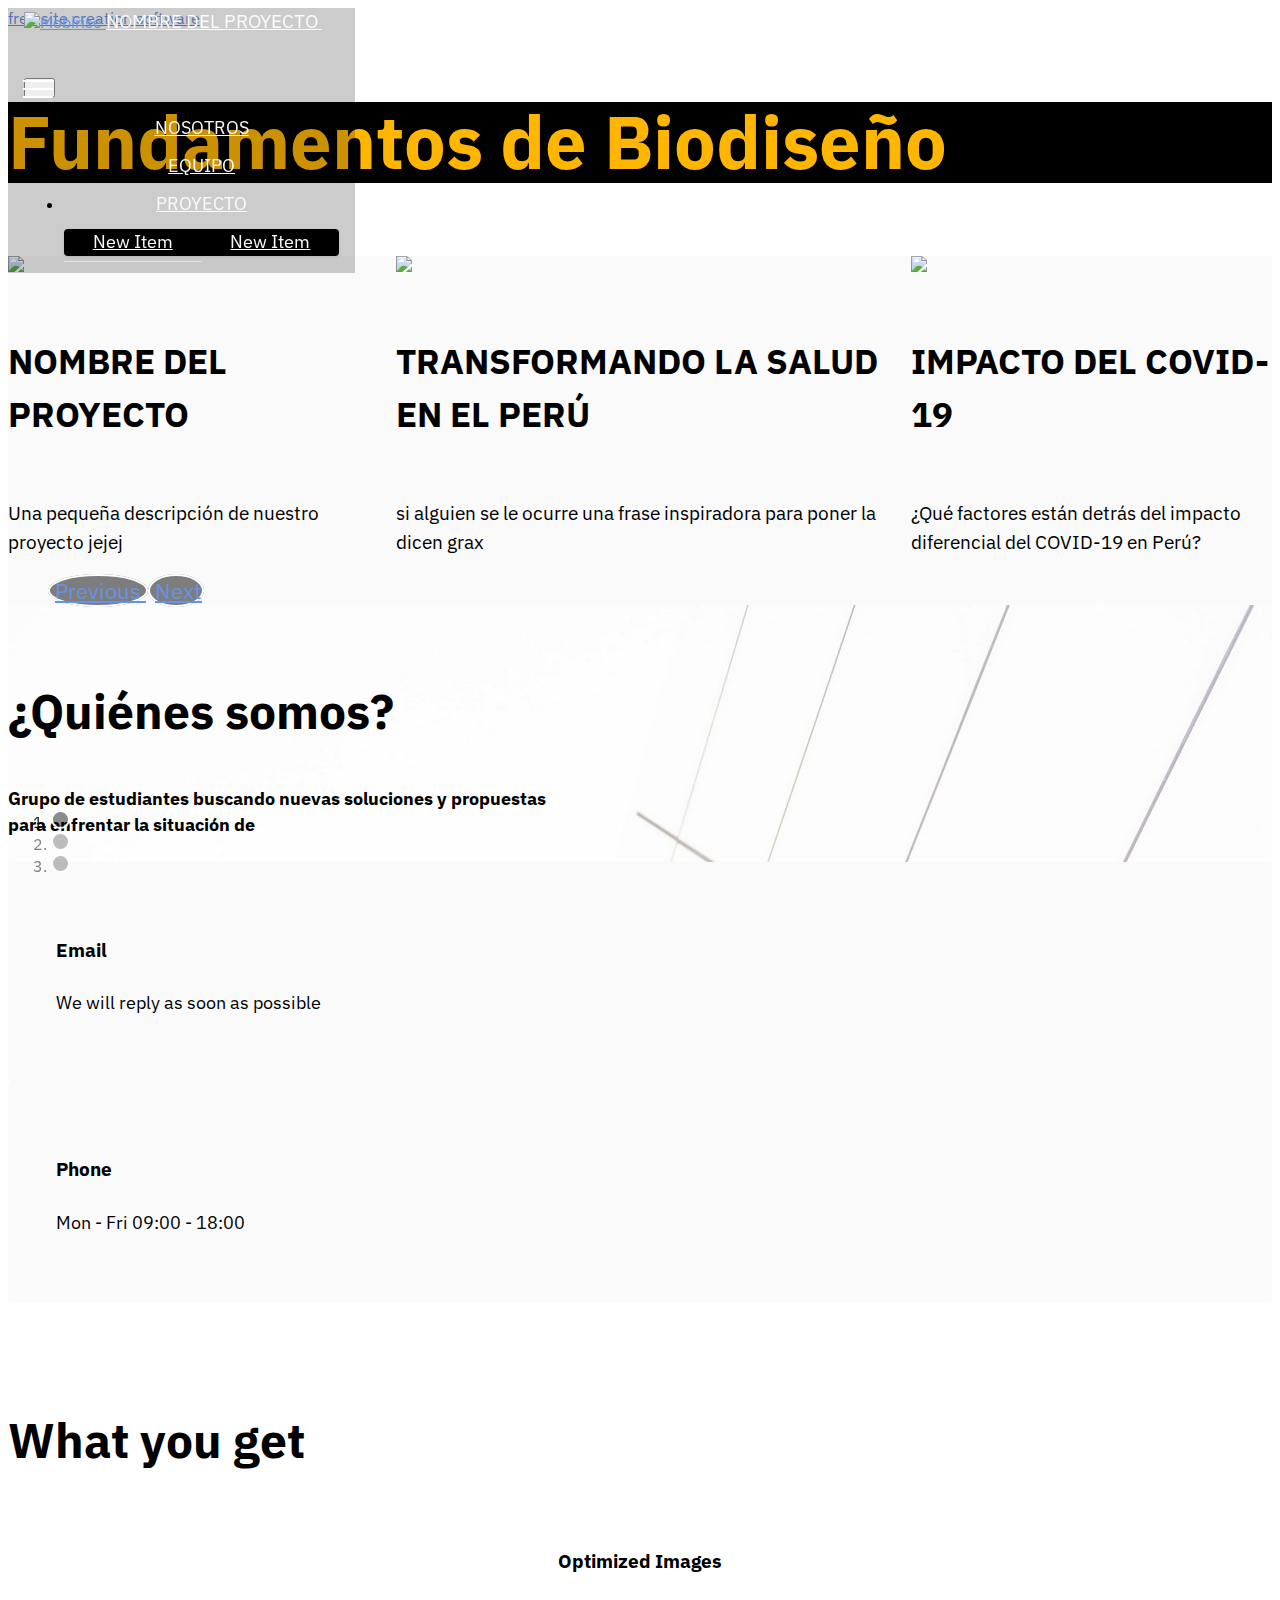
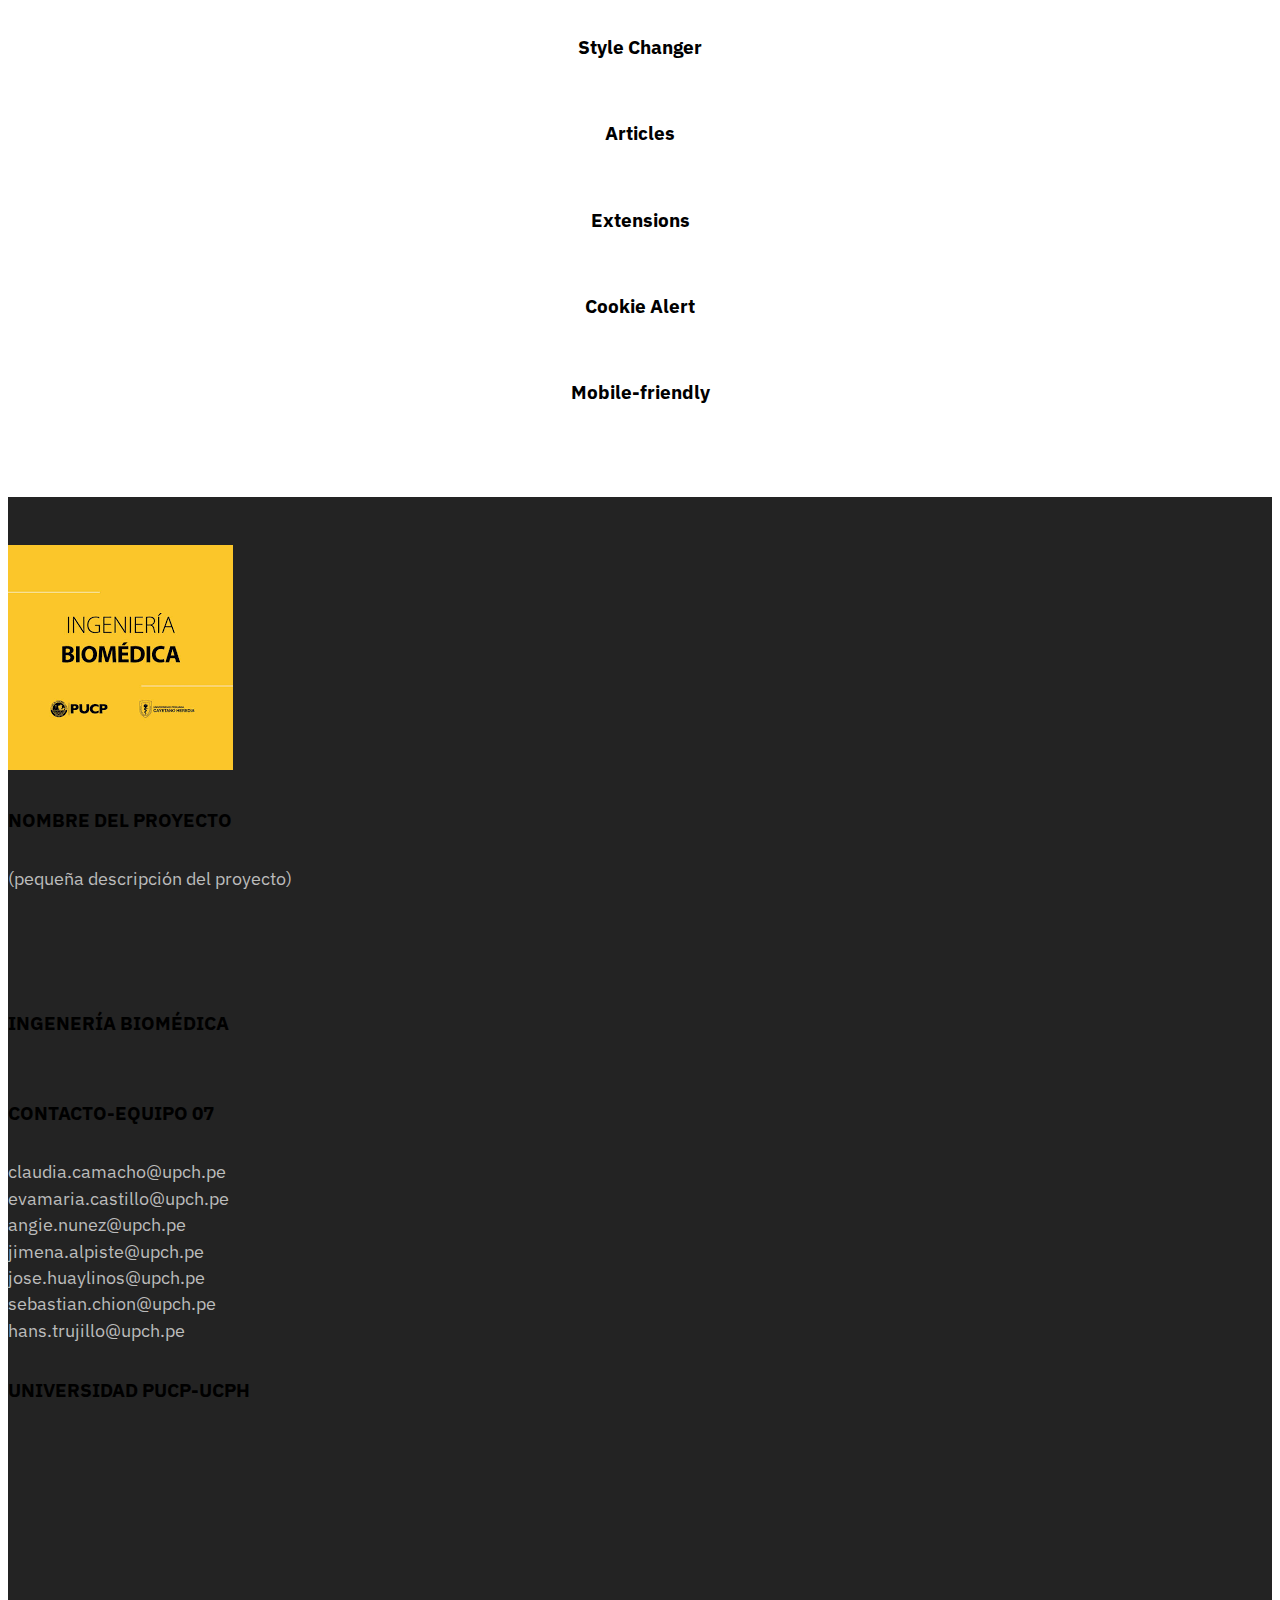
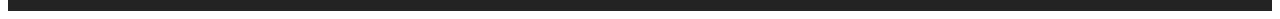
==== index.html @ 2dcbb9fd "create github pages" ====
<!DOCTYPE html>
<html  >
<head>
  <!-- Site made with Mobirise Website Builder v5.0.29, https://mobirise.com -->
  <meta charset="UTF-8">
  <meta http-equiv="X-UA-Compatible" content="IE=edge">
  <meta name="generator" content="Mobirise v5.0.29, mobirise.com">
  <meta name="viewport" content="width=device-width, initial-scale=1, minimum-scale=1">
  <link rel="shortcut icon" href="assets/images/ib-96x96.png" type="image/x-icon">
  <meta name="description" content="">
  
  
  <title>Home</title>
  <link rel="stylesheet" href="assets/web/assets/mobirise-icons2/mobirise2.css">
  <link rel="stylesheet" href="assets/tether/tether.min.css">
  <link rel="stylesheet" href="assets/bootstrap/css/bootstrap.min.css">
  <link rel="stylesheet" href="assets/bootstrap/css/bootstrap-grid.min.css">
  <link rel="stylesheet" href="assets/bootstrap/css/bootstrap-reboot.min.css">
  <link rel="stylesheet" href="assets/dropdown/css/style.css">
  <link rel="stylesheet" href="assets/socicon/css/styles.css">
  <link rel="stylesheet" href="assets/theme/css/style.css">
  <link rel="preload" as="style" href="assets/mobirise/css/mbr-additional.css"><link rel="stylesheet" href="assets/mobirise/css/mbr-additional.css" type="text/css">
  
  
  
  
</head>
<body>
  
  <section class="menu menu2 cid-s9J2AE86gk" once="menu" id="menu2-q">
    
    <nav class="navbar navbar-dropdown navbar-fixed-top navbar-expand-lg">
        <div class="container-fluid">
            <div class="navbar-brand">
                <span class="navbar-logo">
                    <a href="https://mobiri.se">
                        <img src="assets/images/ib-96x96.png" alt="Mobirise" style="height: 3rem;">
                    </a>
                </span>
                <span class="navbar-caption-wrap"><a class="navbar-caption text-white display-7" href="https://mobiri.se">NOMBRE DEL PROYECTO&nbsp;</a></span>
            </div>
            <button class="navbar-toggler" type="button" data-toggle="collapse" data-target="#navbarSupportedContent" aria-controls="navbarNavAltMarkup" aria-expanded="false" aria-label="Toggle navigation">
                <div class="hamburger">
                    <span></span>
                    <span></span>
                    <span></span>
                    <span></span>
                </div>
            </button>
            <div class="collapse navbar-collapse" id="navbarSupportedContent">
                <ul class="navbar-nav nav-dropdown nav-right" data-app-modern-menu="true"><li class="nav-item"><a class="nav-link link text-white display-4" href="https://mobiri.se">
                            NOSOTROS</a></li>
                    <li class="nav-item"><a class="nav-link link text-white display-4" href="https://mobiri.se">EQUIPO</a></li>
                    <li class="nav-item dropdown"><a class="nav-link link text-white dropdown-toggle display-4" href="#" data-toggle="dropdown-submenu" aria-expanded="false">PROYECTO</a><div class="dropdown-menu"><a class="text-white dropdown-item display-4" href="https://mobiri.se">New Item</a><a class="text-white dropdown-item display-4" href="#">New Item</a></div></li></ul>
                
                
            </div>
        </div>
    </nav>
</section>

<section class="engine"><a href="https://mobirise.info/i">free site creation software</a></section><section class="info1 cid-s9IVWaN2ka" id="info1-n">
    
    
    <div class="align-center container">
        <div class="row justify-content-center">
            <div class="col-12 col-lg-8">
                <h3 class="mbr-section-title mb-4 mbr-fonts-style display-1"><strong>Fundamentos de Biodiseño</strong></h3>
                
                
            </div>
        </div>
    </div>
</section>

<section class="slider1 cid-s9Jquv78IF mbr-fullscreen" id="slider1-y">
    
    <div class="carousel slide" id="s9JrjHnkgc" data-interval="5000">
        <ol class="carousel-indicators">
            <li data-slide-to="0" class="active" data-target="#s9JrjHnkgc"></li>
            <li data-slide-to="1" data-target="#s9JrjHnkgc"></li>
            <li data-slide-to="2" data-target="#s9JrjHnkgc"></li>
        </ol>
        <div class="carousel-inner">
            <div class="carousel-item slider-image item active">
                <div class="item-wrapper">
                    <img class="d-block w-100" src="assets/images/background3.jpg">
                    
                    <div class="carousel-caption">
                        <h5 class="mbr-section-subtitle mbr-fonts-style display-5">
                            <strong>NOMBRE DEL PROYECTO</strong></h5>
                        <p class="mbr-section-text mbr-fonts-style display-7">Una pequeña descripción de nuestro proyecto jejej</p>
                    </div>
                </div>
            </div>
            <div class="carousel-item slider-image item">
                <div class="item-wrapper">
                    <img class="d-block w-100" src="assets/images/background5.jpg">
                    
                    <div class="carousel-caption">
                        <h5 class="mbr-section-subtitle mbr-fonts-style display-5"><strong>TRANSFORMANDO LA SALUD</strong><br><strong>EN EL PERÚ</strong></h5>
                        <p class="mbr-section-text mbr-fonts-style display-7">si alguien se le ocurre una frase inspiradora para poner la dicen grax</p>
                    </div>
                </div>
            </div>
            <div class="carousel-item slider-image item">
                <div class="item-wrapper">
                    <img class="d-block w-100" src="assets/images/background8.jpg">
                    
                    <div class="carousel-caption">
                        <h5 class="mbr-section-subtitle mbr-fonts-style display-5">
                            <strong>IMPACTO DEL COVID-19</strong></h5>
                        <p class="mbr-section-text mbr-fonts-style display-7">¿Qué factores están detrás del impacto
<br>diferencial del COVID-19 en Perú?</p>
                    </div>
                </div>
            </div>
        </div>
        <a class="carousel-control carousel-control-prev" role="button" data-slide="prev" href="#s9JrjHnkgc">
            <span class="mobi-mbri mobi-mbri-arrow-prev" aria-hidden="true"></span>
            <span class="sr-only">Previous</span>
        </a>
        <a class="carousel-control carousel-control-next" role="button" data-slide="next" href="#s9JrjHnkgc">
            <span class="mobi-mbri mobi-mbri-arrow-next" aria-hidden="true"></span>
            <span class="sr-only">Next</span>
        </a>
    </div>
</section>

<section class="contacts1 cid-s9JnUMItsS" id="contacts1-x">

    

    <div class="mbr-overlay" style="opacity: 0.5; background-color: rgb(255, 255, 255);">
    </div>
    <div class="container">
        <div class="mbr-section-head">
            <h3 class="mbr-section-title mbr-fonts-style align-center mb-0 display-2">
                <strong>¿Quiénes somos?</strong></h3>
            <h4 class="mbr-section-subtitle mbr-fonts-style align-center mb-0 mt-2 display-4">Grupo de estudiantes buscando nuevas soluciones y propuestas<br>para enfrentar la situación de&nbsp;</h4>
        </div>
        <div class="row justify-content-center mt-4">
            <div class="card col-12 col-lg-6">
                <div class="card-wrapper">
                    <div class="card-box align-center">
                        <div class="image-wrapper">
                            
                        </div>
                        <h4 class="card-title mbr-fonts-style mb-2 display-7">
                            <strong>Email</strong>
                        </h4>
                        <p class="mbr-text mbr-fonts-style mb-2 display-4">
                            We will reply as soon as possible</p>
                        
                    </div>
                </div>
            </div>
            <div class="card col-12 col-lg-6">
                <div class="card-wrapper">
                    <div class="card-box align-center">
                        <div class="image-wrapper">
                            
                        </div>
                        <h4 class="card-title mbr-fonts-style align-center mb-2 display-7">
                            <strong>Phone</strong>
                        </h4>
                        <p class="mbr-text mbr-fonts-style mb-2 display-4">
                            Mon - Fri 09:00 - 18:00</p>
                        
                    </div>
                </div>
            </div>
        </div>
    </div>
</section>

<section class="features13 cid-s9JlU2Ln95" id="features14-t">
    

    
    <div class="container">
        <div class="row">
            <div class="col-12">
                <h3 class="mbr-section-title align-center mb-4 mbr-fonts-style display-2"><strong>What you get</strong></h3>
            </div>
            <div class="card col-12 col-md-4 col-lg-2 p-3">
                <div class="card-wrapper">
                    <div class="card-box align-center">
                        <span class="mbr-iconfont mobi-mbri-image-gallery mobi-mbri"></span>
                        <h4 class="card-title align-center mbr-black mbr-fonts-style display-7">
                            <strong>Optimized Images</strong></h4>
                    </div>
                </div>
            </div>
            <div class="card p-3 col-12 col-md-4 col-lg-2">
                <div class="card-wrapper">
                    <div class="card-box align-center">
                        <span class="mbr-iconfont mobi-mbri-website-theme-2 mobi-mbri"></span>
                        <h4 class="card-title align-center mbr-black mbr-fonts-style display-7">
                            <strong>Style Changer</strong></h4>
                    </div>
                </div>
            </div>
            <div class="card p-3 col-12 col-md-4 col-lg-2">
                <div class="card-wrapper">
                    <div class="card-box align-center">
                        <span class="mbr-iconfont mobi-mbri-contact-form mobi-mbri"></span>
                        <h4 class="card-title align-center mbr-black mbr-fonts-style display-7">
                            <strong>Articles</strong>
                        </h4>
                    </div>
                </div>
            </div>
            <div class="card p-3 col-12 col-md-4 col-lg-2">
                <div class="card-wrapper">
                    <div class="card-box align-center">
                        <span class="mbr-iconfont mobi-mbri-features mobi-mbri"></span>
                        <h4 class="card-title align-center mbr-black mbr-fonts-style display-7">
                            <strong>Extensions</strong></h4>
                    </div>
                </div>
            </div>
            <div class="card p-3 col-12 col-md-4 col-lg-2">
                <div class="card-wrapper">
                    <div class="card-box align-center">
                        <span class="mbr-iconfont mobi-mbri-cust-feedback mobi-mbri"></span>
                        <h4 class="card-title align-center mbr-black mbr-fonts-style display-7">
                            <strong>Cookie Alert
                            </strong></h4>
                    </div>
                </div>
            </div>
            <div class="card p-3 col-12 col-md-4 col-lg-2">
                <div class="card-wrapper">
                    <div class="card-box align-center">
                        <span class="mbr-iconfont mobi-mbri-devices mobi-mbri"></span>
                        <h4 class="card-title align-center mbr-black mbr-fonts-style display-7">
                            <strong>Mobile-friendly</strong></h4>
                    </div>
                </div>
            </div>
        </div>
    </div>
</section>

<section class="footer4 cid-s9Jb0FUqaO" once="footers" id="footer4-s">

    
    
    <div class="container">
        <div class="row mbr-white">
            <div class="col-12 col-md-6 col-lg-3">
                <div class="media-wrap">
                    <a href="https://mobiri.se/">
                        <img src="assets/images/ib-225x225.png" alt="Mobirise">
                    </a>
                </div>
            </div>
            <div class="col-12 col-md-6 col-lg-3">
                <h5 class="mbr-section-subtitle mbr-fonts-style mb-2 display-7">
                    <strong>NOMBRE DEL PROYECTO</strong></h5>
                <p class="mbr-text mbr-fonts-style mb-4 display-4">(pequeña descripción del proyecto)<br><br></p>
                <h5 class="mbr-section-subtitle mbr-fonts-style mb-3 display-7"><strong><br></strong><br><strong>INGENERÍA BIOMÉDICA<br></strong><br></h5>
                
            </div>
            <div class="col-12 col-md-6 col-lg-3">
                <h5 class="mbr-section-subtitle mbr-fonts-style mb-2 display-7">
                    <strong>CONTACTO-EQUIPO 07</strong></h5>
                <ul class="list mbr-fonts-style display-4">
                    <li class="mbr-text item-wrap">claudia.camacho@upch.pe</li><li class="mbr-text item-wrap">evamaria.castillo@upch.pe</li><li class="mbr-text item-wrap">angie.nunez@upch.pe</li><li class="mbr-text item-wrap">
</li><li class="mbr-text item-wrap">jimena.alpiste@upch.pe</li><li class="mbr-text item-wrap">jose.huaylinos@upch.pe</li><li class="mbr-text item-wrap">sebastian.chion@upch.pe</li><li class="mbr-text item-wrap">hans.trujillo@upch.pe</li>
                </ul>
            </div>
            <div class="col-12 col-md-6 col-lg-3">
                <h5 class="mbr-section-subtitle mbr-fonts-style mb-2 display-7"><strong>UNIVERSIDAD PUCP-UCPH</strong></h5>
                <ul class="list mbr-fonts-style display-4">
                    <li class="mbr-text item-wrap"><br></li><li class="mbr-text item-wrap"><br></li><li class="mbr-text item-wrap"><br></li><li class="mbr-text item-wrap"><br></li><li class="mbr-text item-wrap"><br></li><li class="mbr-text item-wrap"><br></li>
                </ul>
            </div>
        </div>
    </div>
</section>


  <script src="assets/web/assets/jquery/jquery.min.js"></script>
  <script src="assets/popper/popper.min.js"></script>
  <script src="assets/tether/tether.min.js"></script>
  <script src="assets/bootstrap/js/bootstrap.min.js"></script>
  <script src="assets/smoothscroll/smooth-scroll.js"></script>
  <script src="assets/dropdown/js/nav-dropdown.js"></script>
  <script src="assets/dropdown/js/navbar-dropdown.js"></script>
  <script src="assets/touchswipe/jquery.touch-swipe.min.js"></script>
  <script src="assets/theme/js/script.js"></script>
  
  
  
</body>
</html>
---- assets/mobirise/css/mbr-additional.css ----
@import url(https://fonts.googleapis.com/css?family=IBM+Plex+Sans:100,100i,200,200i,300,300i,400,400i,500,500i,600,600i,700,700i&display=swap);





body {
  font-family: IBM Plex Sans;
}
.display-1 {
  font-family: 'IBM Plex Sans', sans-serif;
  font-size: 4.6rem;
  line-height: 1.1;
}
.display-1 > .mbr-iconfont {
  font-size: 5.75rem;
}
.display-2 {
  font-family: 'IBM Plex Sans', sans-serif;
  font-size: 3rem;
  line-height: 1.1;
}
.display-2 > .mbr-iconfont {
  font-size: 3.75rem;
}
.display-4 {
  font-family: 'IBM Plex Sans', sans-serif;
  font-size: 1.1rem;
  line-height: 1.5;
}
.display-4 > .mbr-iconfont {
  font-size: 1.375rem;
}
.display-5 {
  font-family: 'IBM Plex Sans', sans-serif;
  font-size: 2.2rem;
  line-height: 1.5;
}
.display-5 > .mbr-iconfont {
  font-size: 2.75rem;
}
.display-7 {
  font-family: 'IBM Plex Sans', sans-serif;
  font-size: 1.2rem;
  line-height: 1.5;
}
.display-7 > .mbr-iconfont {
  font-size: 1.5rem;
}
/* ---- Fluid typography for mobile devices ---- */
/* 1.4 - font scale ratio ( bootstrap == 1.42857 ) */
/* 100vw - current viewport width */
/* (48 - 20)  48 == 48rem == 768px, 20 == 20rem == 320px(minimal supported viewport) */
/* 0.65 - min scale variable, may vary */
@media (max-width: 992px) {
  .display-1 {
    font-size: 3.68rem;
  }
}
@media (max-width: 768px) {
  .display-1 {
    font-size: 3.22rem;
    font-size: calc( 2.26rem + (4.6 - 2.26) * ((100vw - 20rem) / (48 - 20)));
    line-height: calc( 1.1 * (2.26rem + (4.6 - 2.26) * ((100vw - 20rem) / (48 - 20))));
  }
  .display-2 {
    font-size: 2.4rem;
    font-size: calc( 1.7rem + (3 - 1.7) * ((100vw - 20rem) / (48 - 20)));
    line-height: calc( 1.3 * (1.7rem + (3 - 1.7) * ((100vw - 20rem) / (48 - 20))));
  }
  .display-4 {
    font-size: 0.88rem;
    font-size: calc( 1.0350000000000001rem + (1.1 - 1.0350000000000001) * ((100vw - 20rem) / (48 - 20)));
    line-height: calc( 1.4 * (1.0350000000000001rem + (1.1 - 1.0350000000000001) * ((100vw - 20rem) / (48 - 20))));
  }
  .display-5 {
    font-size: 1.76rem;
    font-size: calc( 1.42rem + (2.2 - 1.42) * ((100vw - 20rem) / (48 - 20)));
    line-height: calc( 1.4 * (1.42rem + (2.2 - 1.42) * ((100vw - 20rem) / (48 - 20))));
  }
  .display-7 {
    font-size: 0.96rem;
    font-size: calc( 1.07rem + (1.2 - 1.07) * ((100vw - 20rem) / (48 - 20)));
    line-height: calc( 1.4 * (1.07rem + (1.2 - 1.07) * ((100vw - 20rem) / (48 - 20))));
  }
}
/* Buttons */
.btn {
  padding: 0.6rem 1.2rem;
  border-radius: 4px;
}
.btn-sm {
  padding: 0.6rem 1.2rem;
  border-radius: 4px;
}
.btn-md {
  padding: 0.6rem 1.2rem;
  border-radius: 4px;
}
.btn-lg {
  padding: 1rem 2.6rem;
  border-radius: 4px;
}
.bg-primary {
  background-color: #6592e6 !important;
}
.bg-success {
  background-color: #40b0bf !important;
}
.bg-info {
  background-color: #47b5ed !important;
}
.bg-warning {
  background-color: #ffe161 !important;
}
.bg-danger {
  background-color: #ff9966 !important;
}
.btn-primary,
.btn-primary:active {
  background-color: #6592e6 !important;
  border-color: #6592e6 !important;
  color: #ffffff !important;
  box-shadow: 0 2px 2px 0 rgba(0, 0, 0, 0.2);
}
.btn-primary:hover,
.btn-primary:focus,
.btn-primary.focus,
.btn-primary.active {
  color: #ffffff !important;
  background-color: #3973df !important;
  border-color: #3973df !important;
  box-shadow: 0 2px 5px 0 rgba(0, 0, 0, 0.2);
}
.btn-primary.disabled,
.btn-primary:disabled {
  color: #ffffff !important;
  background-color: #3973df !important;
  border-color: #3973df !important;
}
.btn-secondary,
.btn-secondary:active {
  background-color: #ff6666 !important;
  border-color: #ff6666 !important;
  color: #ffffff !important;
  box-shadow: 0 2px 2px 0 rgba(0, 0, 0, 0.2);
}
.btn-secondary:hover,
.btn-secondary:focus,
.btn-secondary.focus,
.btn-secondary.active {
  color: #ffffff !important;
  background-color: #ff3333 !important;
  border-color: #ff3333 !important;
  box-shadow: 0 2px 5px 0 rgba(0, 0, 0, 0.2);
}
.btn-secondary.disabled,
.btn-secondary:disabled {
  color: #ffffff !important;
  background-color: #ff3333 !important;
  border-color: #ff3333 !important;
}
.btn-info,
.btn-info:active {
  background-color: #47b5ed !important;
  border-color: #47b5ed !important;
  color: #ffffff !important;
  box-shadow: 0 2px 2px 0 rgba(0, 0, 0, 0.2);
}
.btn-info:hover,
.btn-info:focus,
.btn-info.focus,
.btn-info.active {
  color: #ffffff !important;
  background-color: #19a2e8 !important;
  border-color: #19a2e8 !important;
  box-shadow: 0 2px 5px 0 rgba(0, 0, 0, 0.2);
}
.btn-info.disabled,
.btn-info:disabled {
  color: #ffffff !important;
  background-color: #19a2e8 !important;
  border-color: #19a2e8 !important;
}
.btn-success,
.btn-success:active {
  background-color: #40b0bf !important;
  border-color: #40b0bf !important;
  color: #ffffff !important;
  box-shadow: 0 2px 2px 0 rgba(0, 0, 0, 0.2);
}
.btn-success:hover,
.btn-success:focus,
.btn-success.focus,
.btn-success.active {
  color: #ffffff !important;
  background-color: #338d99 !important;
  border-color: #338d99 !important;
  box-shadow: 0 2px 5px 0 rgba(0, 0, 0, 0.2);
}
.btn-success.disabled,
.btn-success:disabled {
  color: #ffffff !important;
  background-color: #338d99 !important;
  border-color: #338d99 !important;
}
.btn-warning,
.btn-warning:active {
  background-color: #ffe161 !important;
  border-color: #ffe161 !important;
  color: #614f00 !important;
  box-shadow: 0 2px 2px 0 rgba(0, 0, 0, 0.2);
}
.btn-warning:hover,
.btn-warning:focus,
.btn-warning.focus,
.btn-warning.active {
  color: #2e2500 !important;
  background-color: #ffd72e !important;
  border-color: #ffd72e !important;
  box-shadow: 0 2px 5px 0 rgba(0, 0, 0, 0.2);
}
.btn-warning.disabled,
.btn-warning:disabled {
  color: #614f00 !important;
  background-color: #ffd72e !important;
  border-color: #ffd72e !important;
}
.btn-danger,
.btn-danger:active {
  background-color: #ff9966 !important;
  border-color: #ff9966 !important;
  color: #ffffff !important;
  box-shadow: 0 2px 2px 0 rgba(0, 0, 0, 0.2);
}
.btn-danger:hover,
.btn-danger:focus,
.btn-danger.focus,
.btn-danger.active {
  color: #ffffff !important;
  background-color: #ff7733 !important;
  border-color: #ff7733 !important;
  box-shadow: 0 2px 5px 0 rgba(0, 0, 0, 0.2);
}
.btn-danger.disabled,
.btn-danger:disabled {
  color: #ffffff !important;
  background-color: #ff7733 !important;
  border-color: #ff7733 !important;
}
.btn-white {
  color: #232323 !important;
}
.btn-white,
.btn-white:active {
  background-color: #fafafa !important;
  border-color: #fafafa !important;
  color: #7a7a7a !important;
  box-shadow: 0 2px 2px 0 rgba(0, 0, 0, 0.2);
}
.btn-white:hover,
.btn-white:focus,
.btn-white.focus,
.btn-white.active {
  color: #616161 !important;
  background-color: #e1e1e1 !important;
  border-color: #e1e1e1 !important;
  box-shadow: 0 2px 5px 0 rgba(0, 0, 0, 0.2);
}
.btn-white.disabled,
.btn-white:disabled {
  color: #7a7a7a !important;
  background-color: #e1e1e1 !important;
  border-color: #e1e1e1 !important;
}
.btn-white:hover {
  color: #fafafa !important;
}
.btn-white:hover,
.btn-white:hover:active {
  background-color: #232323 !important;
  border-color: #232323 !important;
  color: #ffffff !important;
  box-shadow: 0 2px 2px 0 rgba(0, 0, 0, 0.2);
}
.btn-white:hover:hover,
.btn-white:hover:focus,
.btn-white:hover.focus,
.btn-white:hover.active {
  color: #ffffff !important;
  background-color: #0a0a0a !important;
  border-color: #0a0a0a !important;
  box-shadow: 0 2px 5px 0 rgba(0, 0, 0, 0.2);
}
.btn-white:hover.disabled,
.btn-white:hover:disabled {
  color: #ffffff !important;
  background-color: #0a0a0a !important;
  border-color: #0a0a0a !important;
}
.btn-black {
  color: #fafafa !important;
}
.btn-black,
.btn-black:active {
  background-color: #232323 !important;
  border-color: #232323 !important;
  color: #ffffff !important;
  box-shadow: 0 2px 2px 0 rgba(0, 0, 0, 0.2);
}
.btn-black:hover,
.btn-black:focus,
.btn-black.focus,
.btn-black.active {
  color: #ffffff !important;
  background-color: #0a0a0a !important;
  border-color: #0a0a0a !important;
  box-shadow: 0 2px 5px 0 rgba(0, 0, 0, 0.2);
}
.btn-black.disabled,
.btn-black:disabled {
  color: #ffffff !important;
  background-color: #0a0a0a !important;
  border-color: #0a0a0a !important;
}
.btn-black:hover {
  color: #232323 !important;
}
.btn-black:hover,
.btn-black:hover:active {
  background-color: #fafafa !important;
  border-color: #fafafa !important;
  color: #7a7a7a !important;
  box-shadow: 0 2px 2px 0 rgba(0, 0, 0, 0.2);
}
.btn-black:hover:hover,
.btn-black:hover:focus,
.btn-black:hover.focus,
.btn-black:hover.active {
  color: #616161 !important;
  background-color: #e1e1e1 !important;
  border-color: #e1e1e1 !important;
  box-shadow: 0 2px 5px 0 rgba(0, 0, 0, 0.2);
}
.btn-black:hover.disabled,
.btn-black:hover:disabled {
  color: #7a7a7a !important;
  background-color: #e1e1e1 !important;
  border-color: #e1e1e1 !important;
}
.btn-primary-outline,
.btn-primary-outline:active {
  background-color: transparent !important;
  border-color: transparent;
  color: #6592e6;
}
.btn-primary-outline:hover,
.btn-primary-outline:focus,
.btn-primary-outline.focus,
.btn-primary-outline.active {
  color: #3973df !important;
  background-color: transparent!important;
  border-color: transparent!important;
  box-shadow: none!important;
}
.btn-primary-outline.disabled,
.btn-primary-outline:disabled {
  color: #ffffff !important;
  background-color: #6592e6 !important;
  border-color: #6592e6 !important;
}
.btn-secondary-outline,
.btn-secondary-outline:active {
  background-color: transparent !important;
  border-color: transparent;
  color: #ff6666;
}
.btn-secondary-outline:hover,
.btn-secondary-outline:focus,
.btn-secondary-outline.focus,
.btn-secondary-outline.active {
  color: #ff3333 !important;
  background-color: transparent!important;
  border-color: transparent!important;
  box-shadow: none!important;
}
.btn-secondary-outline.disabled,
.btn-secondary-outline:disabled {
  color: #ffffff !important;
  background-color: #ff6666 !important;
  border-color: #ff6666 !important;
}
.btn-info-outline,
.btn-info-outline:active {
  background-color: transparent !important;
  border-color: transparent;
  color: #47b5ed;
}
.btn-info-outline:hover,
.btn-info-outline:focus,
.btn-info-outline.focus,
.btn-info-outline.active {
  color: #19a2e8 !important;
  background-color: transparent!important;
  border-color: transparent!important;
  box-shadow: none!important;
}
.btn-info-outline.disabled,
.btn-info-outline:disabled {
  color: #ffffff !important;
  background-color: #47b5ed !important;
  border-color: #47b5ed !important;
}
.btn-success-outline,
.btn-success-outline:active {
  background-color: transparent !important;
  border-color: transparent;
  color: #40b0bf;
}
.btn-success-outline:hover,
.btn-success-outline:focus,
.btn-success-outline.focus,
.btn-success-outline.active {
  color: #338d99 !important;
  background-color: transparent!important;
  border-color: transparent!important;
  box-shadow: none!important;
}
.btn-success-outline.disabled,
.btn-success-outline:disabled {
  color: #ffffff !important;
  background-color: #40b0bf !important;
  border-color: #40b0bf !important;
}
.btn-warning-outline,
.btn-warning-outline:active {
  background-color: transparent !important;
  border-color: transparent;
  color: #ffe161;
}
.btn-warning-outline:hover,
.btn-warning-outline:focus,
.btn-warning-outline.focus,
.btn-warning-outline.active {
  color: #ffd72e !important;
  background-color: transparent!important;
  border-color: transparent!important;
  box-shadow: none!important;
}
.btn-warning-outline.disabled,
.btn-warning-outline:disabled {
  color: #614f00 !important;
  background-color: #ffe161 !important;
  border-color: #ffe161 !important;
}
.btn-danger-outline,
.btn-danger-outline:active {
  background-color: transparent !important;
  border-color: transparent;
  color: #ff9966;
}
.btn-danger-outline:hover,
.btn-danger-outline:focus,
.btn-danger-outline.focus,
.btn-danger-outline.active {
  color: #ff7733 !important;
  background-color: transparent!important;
  border-color: transparent!important;
  box-shadow: none!important;
}
.btn-danger-outline.disabled,
.btn-danger-outline:disabled {
  color: #ffffff !important;
  background-color: #ff9966 !important;
  border-color: #ff9966 !important;
}
.btn-black-outline,
.btn-black-outline:active,
.btn-black-outline.active {
  background-color: transparent;
  border-color: transparent;
  color: #232323;
}
.btn-black-outline:hover,
.btn-black-outline:focus,
.btn-black-outline.focus {
  color: #fafafa;
  background-color: transparent;
  border-color: transparent;
}
.btn-white-outline,
.btn-white-outline:active,
.btn-white-outline.active {
  background-color: transparent;
  border-color: transparent;
  color: #fafafa;
}
.btn-white-outline:hover,
.btn-white-outline:focus,
.btn-white-outline.focus {
  color: #232323;
  background-color: transparent;
  border-color: transparent;
}
.text-primary {
  color: #6592e6 !important;
}
.text-secondary {
  color: #ff6666 !important;
}
.text-success {
  color: #40b0bf !important;
}
.text-info {
  color: #47b5ed !important;
}
.text-warning {
  color: #ffe161 !important;
}
.text-danger {
  color: #ff9966 !important;
}
.text-white {
  color: #fafafa !important;
}
.text-black {
  color: #232323 !important;
}
a.text-primary:hover,
a.text-primary:focus,
a.text-primary.active {
  color: #205ac5 !important;
}
a.text-secondary:hover,
a.text-secondary:focus,
a.text-secondary.active {
  color: #ff0000 !important;
}
a.text-success:hover,
a.text-success:focus,
a.text-success.active {
  color: #266a73 !important;
}
a.text-info:hover,
a.text-info:focus,
a.text-info.active {
  color: #1283bc !important;
}
a.text-warning:hover,
a.text-warning:focus,
a.text-warning.active {
  color: #facb00 !important;
}
a.text-danger:hover,
a.text-danger:focus,
a.text-danger.active {
  color: #ff5500 !important;
}
a.text-white:hover,
a.text-white:focus,
a.text-white.active {
  color: #c7c7c7 !important;
}
a.text-black:hover,
a.text-black:focus,
a.text-black.active {
  color: #000000 !important;
}
a[class*="text-"]:not(.nav-link):not(.dropdown-item):not([role]) {
  position: relative;
  background-image: transparent;
  background-size: 10000px 2px;
  background-repeat: no-repeat;
  background-position: 0px 1.2em;
  background-position: -10000px 1.2em;
}
a[class*="text-"]:not(.nav-link):not(.dropdown-item):not([role]):hover {
  transition: background-position 2s ease-in-out;
  background-image: linear-gradient(currentColor 50%, currentColor 50%);
  background-position: 0px 1.2em;
}
.nav-tabs .nav-link.active {
  color: #6592e6;
}
.nav-tabs .nav-link:not(.active) {
  color: #232323;
}
.alert-success {
  background-color: #70c770;
}
.alert-info {
  background-color: #47b5ed;
}
.alert-warning {
  background-color: #ffe161;
}
.alert-danger {
  background-color: #ff9966;
}
.mbr-gallery-filter li.active .btn {
  background-color: #6592e6;
  border-color: #6592e6;
  color: #ffffff;
}
.mbr-gallery-filter li.active .btn:focus {
  box-shadow: none;
}
a,
a:hover {
  color: #6592e6;
}
.mbr-plan-header.bg-primary .mbr-plan-subtitle,
.mbr-plan-header.bg-primary .mbr-plan-price-desc {
  color: #ffffff;
}
.mbr-plan-header.bg-success .mbr-plan-subtitle,
.mbr-plan-header.bg-success .mbr-plan-price-desc {
  color: #a0d8df;
}
.mbr-plan-header.bg-info .mbr-plan-subtitle,
.mbr-plan-header.bg-info .mbr-plan-price-desc {
  color: #ffffff;
}
.mbr-plan-header.bg-warning .mbr-plan-subtitle,
.mbr-plan-header.bg-warning .mbr-plan-price-desc {
  color: #ffffff;
}
.mbr-plan-header.bg-danger .mbr-plan-subtitle,
.mbr-plan-header.bg-danger .mbr-plan-price-desc {
  color: #ffffff;
}
/* Scroll to top button*/
.scrollToTop_wraper {
  display: none;
}
.form-control {
  font-family: 'IBM Plex Sans', sans-serif;
  font-size: 1.1rem;
  line-height: 1.5;
  font-weight: 400;
}
.form-control > .mbr-iconfont {
  font-size: 1.375rem;
}
.form-control:hover,
.form-control:focus {
  box-shadow: rgba(0, 0, 0, 0.07) 0px 1px 1px 0px, rgba(0, 0, 0, 0.07) 0px 1px 3px 0px, rgba(0, 0, 0, 0.03) 0px 0px 0px 1px;
  border-color: #6592e6 !important;
}
.form-control:-webkit-input-placeholder {
  font-family: 'IBM Plex Sans', sans-serif;
  font-size: 1.1rem;
  line-height: 1.5;
  font-weight: 400;
}
.form-control:-webkit-input-placeholder > .mbr-iconfont {
  font-size: 1.375rem;
}
blockquote {
  border-color: #6592e6;
}
/* Forms */
.jq-selectbox li:hover,
.jq-selectbox li.selected {
  background-color: #6592e6;
  color: #ffffff;
}
.jq-number__spin {
  transition: 0.25s ease;
}
.jq-number__spin:hover {
  border-color: #6592e6;
}
.jq-selectbox .jq-selectbox__trigger-arrow,
.jq-number__spin.minus:after,
.jq-number__spin.plus:after {
  transition: 0.4s;
  border-top-color: #353535;
  border-bottom-color: #353535;
}
.jq-selectbox:hover .jq-selectbox__trigger-arrow,
.jq-number__spin.minus:hover:after,
.jq-number__spin.plus:hover:after {
  border-top-color: #6592e6;
  border-bottom-color: #6592e6;
}
.xdsoft_datetimepicker .xdsoft_calendar td.xdsoft_default,
.xdsoft_datetimepicker .xdsoft_calendar td.xdsoft_current,
.xdsoft_datetimepicker .xdsoft_timepicker .xdsoft_time_box > div > div.xdsoft_current {
  color: #ffffff !important;
  background-color: #6592e6 !important;
  box-shadow: none !important;
}
.xdsoft_datetimepicker .xdsoft_calendar td:hover,
.xdsoft_datetimepicker .xdsoft_timepicker .xdsoft_time_box > div > div:hover {
  color: #000000 !important;
  background: #ff6666 !important;
  box-shadow: none !important;
}
.lazy-bg {
  background-image: none !important;
}
.lazy-placeholder:not(section),
.lazy-none {
  display: block;
  position: relative;
  padding-bottom: 56.25%;
  width: 100%;
  height: auto;
}
iframe.lazy-placeholder,
.lazy-placeholder:after {
  content: '';
  position: absolute;
  width: 200px;
  height: 200px;
  background: transparent no-repeat center;
  background-size: contain;
  top: 50%;
  left: 50%;
  transform: translateX(-50%) translateY(-50%);
  background-image: url("data:image/svg+xml;charset=UTF-8,%3csvg width='32' height='32' viewBox='0 0 64 64' xmlns='http://www.w3.org/2000/svg' stroke='%236592e6' %3e%3cg fill='none' fill-rule='evenodd'%3e%3cg transform='translate(16 16)' stroke-width='2'%3e%3ccircle stroke-opacity='.5' cx='16' cy='16' r='16'/%3e%3cpath d='M32 16c0-9.94-8.06-16-16-16'%3e%3canimateTransform attributeName='transform' type='rotate' from='0 16 16' to='360 16 16' dur='1s' repeatCount='indefinite'/%3e%3c/path%3e%3c/g%3e%3c/g%3e%3c/svg%3e");
}
section.lazy-placeholder:after {
  opacity: 0.5;
}
body {
  overflow-x: hidden;
}
a {
  transition: color 0.6s;
}
.cid-s9J2AE86gk {
  z-index: 1000;
  width: 100%;
}
.cid-s9J2AE86gk nav.navbar {
  position: fixed;
}
.cid-s9J2AE86gk .dropdown-item:before {
  font-family: Moririse2 !important;
  content: '\e966';
  display: inline-block;
  width: 0;
  position: absolute;
  left: 1rem;
  top: 0.5rem;
  margin-right: 0.5rem;
  line-height: 1;
  font-size: inherit;
  vertical-align: middle;
  text-align: center;
  overflow: hidden;
  transform: scale(0, 1);
  transition: all 0.25s ease-in-out;
}
.cid-s9J2AE86gk .dropdown-menu {
  padding: 0;
  border-radius: 4px;
  box-shadow: 0 1px 3px 0 rgba(0, 0, 0, 0.1);
}
.cid-s9J2AE86gk .dropdown-item {
  border-bottom: 1px solid #e6e6e6;
}
.cid-s9J2AE86gk .dropdown-item:hover,
.cid-s9J2AE86gk .dropdown-item:focus {
  background: #6592e6 !important;
  color: white !important;
}
.cid-s9J2AE86gk .dropdown-item:first-child {
  border-top-left-radius: 4px;
  border-top-right-radius: 4px;
}
.cid-s9J2AE86gk .dropdown-item:last-child {
  border-bottom: none;
  border-bottom-left-radius: 4px;
  border-bottom-right-radius: 4px;
}
.cid-s9J2AE86gk .nav-dropdown .link {
  padding: 0 0.3em !important;
  margin: .667em 1em !important;
}
.cid-s9J2AE86gk .nav-dropdown .link.dropdown-toggle::after {
  margin-left: 0.5rem;
  margin-top: 0.2rem;
}
.cid-s9J2AE86gk .nav-link {
  position: relative;
}
.cid-s9J2AE86gk .container {
  display: flex;
  margin: auto;
}
.cid-s9J2AE86gk .iconfont-wrapper {
  color: #000000 !important;
  font-size: 1.5rem;
  padding-right: .5rem;
}
.cid-s9J2AE86gk .dropdown-menu,
.cid-s9J2AE86gk .navbar.opened {
  background: #000000 !important;
}
.cid-s9J2AE86gk .nav-item:focus,
.cid-s9J2AE86gk .nav-link:focus {
  outline: none;
}
.cid-s9J2AE86gk .dropdown .dropdown-menu .dropdown-item {
  width: auto;
  transition: all 0.25s ease-in-out;
}
.cid-s9J2AE86gk .dropdown .dropdown-menu .dropdown-item::after {
  right: 0.5rem;
}
.cid-s9J2AE86gk .dropdown .dropdown-menu .dropdown-item .mbr-iconfont {
  margin-right: .5rem;
  vertical-align: sub;
}
.cid-s9J2AE86gk .dropdown .dropdown-menu .dropdown-item .mbr-iconfont:before {
  display: inline-block;
  transform: scale(1, 1);
  transition: all 0.25s ease-in-out;
}
.cid-s9J2AE86gk .collapsed .dropdown-menu .dropdown-item:before {
  display: none;
}
.cid-s9J2AE86gk .collapsed .dropdown .dropdown-menu .dropdown-item {
  padding: 0.235em 1.5em 0.235em 1.5em !important;
  transition: none;
  margin: 0 !important;
}
.cid-s9J2AE86gk .navbar {
  min-height: 70px;
  transition: all .3s;
  border-bottom: 1px solid transparent;
  background: rgba(0, 0, 0, 0.2);
}
.cid-s9J2AE86gk .navbar.opened {
  transition: all .3s;
}
.cid-s9J2AE86gk .navbar .dropdown-item {
  padding: .5rem 1.8rem;
}
.cid-s9J2AE86gk .navbar .navbar-logo img {
  width: auto;
}
.cid-s9J2AE86gk .navbar .navbar-collapse {
  justify-content: flex-end;
  z-index: 1;
}
.cid-s9J2AE86gk .navbar.collapsed {
  justify-content: center;
}
.cid-s9J2AE86gk .navbar.collapsed .nav-item .nav-link::before {
  display: none;
}
.cid-s9J2AE86gk .navbar.collapsed.opened .dropdown-menu {
  top: 0;
}
@media (min-width: 992px) {
  .cid-s9J2AE86gk .navbar.collapsed.opened:not(.navbar-short) .navbar-collapse {
    max-height: calc(98.5vh - 3rem);
  }
}
.cid-s9J2AE86gk .navbar.collapsed .dropdown-menu .dropdown-submenu {
  left: 0 !important;
}
.cid-s9J2AE86gk .navbar.collapsed .dropdown-menu .dropdown-item:after {
  right: auto;
}
.cid-s9J2AE86gk .navbar.collapsed .dropdown-menu .dropdown-toggle[data-toggle="dropdown-submenu"]:after {
  margin-left: 0.5rem;
  margin-top: 0.2rem;
  border-top: 0.35em solid;
  border-right: 0.35em solid transparent;
  border-left: 0.35em solid transparent;
  border-bottom: 0;
  top: 41%;
}
.cid-s9J2AE86gk .navbar.collapsed ul.navbar-nav li {
  margin: auto;
}
.cid-s9J2AE86gk .navbar.collapsed .dropdown-menu .dropdown-item {
  padding: .25rem 1.5rem;
  text-align: center;
}
.cid-s9J2AE86gk .navbar.collapsed .icons-menu {
  padding-left: 0;
  padding-right: 0;
  padding-top: .5rem;
  padding-bottom: .5rem;
}
@media (max-width: 991px) {
  .cid-s9J2AE86gk .navbar .nav-item .nav-link::before {
    display: none;
  }
  .cid-s9J2AE86gk .navbar.opened .dropdown-menu {
    top: 0;
  }
  .cid-s9J2AE86gk .navbar .dropdown-menu .dropdown-submenu {
    left: 0 !important;
  }
  .cid-s9J2AE86gk .navbar .dropdown-menu .dropdown-item:after {
    right: auto;
  }
  .cid-s9J2AE86gk .navbar .dropdown-menu .dropdown-toggle[data-toggle="dropdown-submenu"]:after {
    margin-left: 0.5rem;
    margin-top: 0.2rem;
    border-top: 0.35em solid;
    border-right: 0.35em solid transparent;
    border-left: 0.35em solid transparent;
    border-bottom: 0;
    top: 40%;
  }
  .cid-s9J2AE86gk .navbar .navbar-logo img {
    height: 3rem !important;
  }
  .cid-s9J2AE86gk .navbar ul.navbar-nav li {
    margin: auto;
  }
  .cid-s9J2AE86gk .navbar .dropdown-menu .dropdown-item {
    padding: .25rem 1.5rem !important;
    text-align: center;
  }
  .cid-s9J2AE86gk .navbar .navbar-brand {
    flex-shrink: initial;
    flex-basis: auto;
    word-break: break-word;
    padding-right: 2rem;
  }
  .cid-s9J2AE86gk .navbar .navbar-toggler {
    flex-basis: auto;
  }
  .cid-s9J2AE86gk .navbar .icons-menu {
    padding-left: 0;
    padding-top: .5rem;
    padding-bottom: .5rem;
  }
}
.cid-s9J2AE86gk .navbar.navbar-short {
  min-height: 60px;
}
.cid-s9J2AE86gk .navbar.navbar-short .navbar-logo img {
  height: 2.5rem !important;
}
.cid-s9J2AE86gk .navbar.navbar-short .navbar-brand {
  min-height: 60px;
  padding: 0;
}
.cid-s9J2AE86gk .navbar-brand {
  min-height: 70px;
  flex-shrink: 0;
  align-items: center;
  margin-right: 0;
  padding: 0;
  transition: all .3s;
  word-break: break-word;
  z-index: 1;
}
.cid-s9J2AE86gk .navbar-brand .navbar-caption {
  line-height: inherit !important;
}
.cid-s9J2AE86gk .navbar-brand .navbar-logo a {
  outline: none;
}
.cid-s9J2AE86gk .dropdown-item.active,
.cid-s9J2AE86gk .dropdown-item:active {
  background-color: transparent;
}
.cid-s9J2AE86gk .navbar-expand-lg .navbar-nav .nav-link {
  padding: 0;
}
.cid-s9J2AE86gk .nav-dropdown .link.dropdown-toggle {
  margin-right: 1.667em;
}
.cid-s9J2AE86gk .nav-dropdown .link.dropdown-toggle[aria-expanded="true"] {
  margin-right: 0;
  padding: 0.667em 1.667em;
}
.cid-s9J2AE86gk .navbar.navbar-expand-lg .dropdown .dropdown-menu {
  background: #000000;
}
.cid-s9J2AE86gk .navbar.navbar-expand-lg .dropdown .dropdown-menu .dropdown-submenu {
  margin: 0;
  left: 100%;
}
.cid-s9J2AE86gk .navbar .dropdown.open > .dropdown-menu {
  display: block;
}
.cid-s9J2AE86gk ul.navbar-nav {
  flex-wrap: wrap;
}
.cid-s9J2AE86gk .navbar-buttons {
  text-align: center;
  min-width: 170px;
}
.cid-s9J2AE86gk button.navbar-toggler {
  outline: none;
  width: 31px;
  height: 20px;
  cursor: pointer;
  transition: all .2s;
  position: relative;
  align-self: center;
}
.cid-s9J2AE86gk button.navbar-toggler .hamburger span {
  position: absolute;
  right: 0;
  width: 30px;
  height: 2px;
  border-right: 5px;
  background-color: #ffffff;
}
.cid-s9J2AE86gk button.navbar-toggler .hamburger span:nth-child(1) {
  top: 0;
  transition: all .2s;
}
.cid-s9J2AE86gk button.navbar-toggler .hamburger span:nth-child(2) {
  top: 8px;
  transition: all .15s;
}
.cid-s9J2AE86gk button.navbar-toggler .hamburger span:nth-child(3) {
  top: 8px;
  transition: all .15s;
}
.cid-s9J2AE86gk button.navbar-toggler .hamburger span:nth-child(4) {
  top: 16px;
  transition: all .2s;
}
.cid-s9J2AE86gk nav.opened .hamburger span:nth-child(1) {
  top: 8px;
  width: 0;
  opacity: 0;
  right: 50%;
  transition: all .2s;
}
.cid-s9J2AE86gk nav.opened .hamburger span:nth-child(2) {
  transform: rotate(45deg);
  transition: all .25s;
}
.cid-s9J2AE86gk nav.opened .hamburger span:nth-child(3) {
  transform: rotate(-45deg);
  transition: all .25s;
}
.cid-s9J2AE86gk nav.opened .hamburger span:nth-child(4) {
  top: 8px;
  width: 0;
  opacity: 0;
  right: 50%;
  transition: all .2s;
}
.cid-s9J2AE86gk .navbar-dropdown {
  padding: 0 1rem;
  position: fixed;
}
.cid-s9J2AE86gk a.nav-link {
  display: flex;
  align-items: center;
  justify-content: center;
}
.cid-s9J2AE86gk .icons-menu {
  flex-wrap: nowrap;
  display: flex;
  justify-content: center;
  padding-left: 1rem;
  padding-right: 1rem;
  padding-top: 0.3rem;
  text-align: center;
}
@media screen and (-ms-high-contrast: active), (-ms-high-contrast: none) {
  .cid-s9J2AE86gk .navbar {
    height: 70px;
  }
  .cid-s9J2AE86gk .navbar.opened {
    height: auto;
  }
  .cid-s9J2AE86gk .nav-item .nav-link:hover::before {
    width: 175%;
    max-width: calc(100% + 2rem);
    left: -1rem;
  }
}
.cid-s9IVWaN2ka {
  padding-top: 0rem;
  padding-bottom: 0rem;
  background-color: #000000;
}
.cid-s9IVWaN2ka .mbr-section-title {
  color: #ffb600;
}
.cid-s9Jquv78IF {
  padding-top: 0;
  padding-bottom: 0;
  background-color: #fafafa;
}
.cid-s9Jquv78IF .carousel {
  width: 100%;
}
.cid-s9Jquv78IF .carousel-inner {
  display: flex;
  align-content: center;
  align-items: center;
}
.cid-s9Jquv78IF .carousel-item img {
  height: 100vh;
  object-fit: cover;
}
.cid-s9Jquv78IF .mbr-overlay {
  z-index: 1;
}
.cid-s9Jquv78IF .carousel-caption {
  bottom: 40px;
}
.cid-s9Jquv78IF .mobi-mbri-arrow-next {
  margin-left: 5px;
}
.cid-s9Jquv78IF .mobi-mbri-arrow-prev {
  margin-right: 5px;
}
.cid-s9Jquv78IF .carousel-control:hover {
  background: #1b1b1b;
  color: #fff;
  opacity: 1;
}
.cid-s9Jquv78IF .item-wrapper {
  width: 100%;
}
@media (max-width: 767px) {
  .cid-s9Jquv78IF .container .carousel-control {
    margin-bottom: 0;
  }
  .cid-s9Jquv78IF .content-slider-wrap {
    width: 100% !important;
  }
}
.cid-s9Jquv78IF .container .carousel-indicators {
  margin-bottom: 3px;
}
.cid-s9Jquv78IF .carousel-control {
  top: 50%;
  width: 60px;
  height: 60px;
  margin-top: -1.5rem;
  font-size: 22px;
  background-color: rgba(0, 0, 0, 0.5);
  border: 2px solid #fff;
  border-radius: 50%;
  transition: all 0.3s;
}
.cid-s9Jquv78IF .carousel-control.carousel-control-prev {
  left: 0;
  margin-left: 2.5rem;
}
.cid-s9Jquv78IF .carousel-control.carousel-control-next {
  right: 0;
  margin-right: 2.5rem;
}
@media (max-width: 767px) {
  .cid-s9Jquv78IF .carousel-control {
    top: auto;
    bottom: 1rem;
  }
}
.cid-s9Jquv78IF .carousel-indicators {
  position: absolute;
  bottom: 0;
  margin-bottom: 1.5rem !important;
}
.cid-s9Jquv78IF .carousel-indicators li {
  max-width: 15px;
  height: 15px;
  width: 15px;
  max-height: 15px;
  margin: 3px;
  background-color: rgba(0, 0, 0, 0.5);
  border: 2px solid #fff;
  border-radius: 50%;
  opacity: 0.5;
  transition: all 0.3s;
}
.cid-s9Jquv78IF .carousel-indicators li.active,
.cid-s9Jquv78IF .carousel-indicators li:hover {
  opacity: 0.9;
}
.cid-s9Jquv78IF .carousel-indicators li::after,
.cid-s9Jquv78IF .carousel-indicators li::before {
  content: none;
}
.cid-s9Jquv78IF .carousel-indicators.ie-fix {
  left: 50%;
  display: block;
  width: 60%;
  margin-left: -30%;
  text-align: center;
}
@media (max-width: 768px) {
  .cid-s9Jquv78IF .carousel-indicators {
    display: none !important;
  }
}
.cid-s9JnUMItsS {
  padding-top: 2rem;
  padding-bottom: 0rem;
  background-image: url("../../../assets/images/background1.jpg");
}
.cid-s9JnUMItsS .mbr-iconfont {
  display: block;
  font-size: 5rem;
  color: #6592e6;
  margin-bottom: 2rem;
}
.cid-s9JnUMItsS .card-wrapper {
  padding: 3rem;
  background: #fafafa;
  border-radius: 4px;
}
@media (max-width: 992px) {
  .cid-s9JnUMItsS .card-wrapper {
    margin-bottom: 2rem;
  }
}
@media (max-width: 767px) {
  .cid-s9JnUMItsS .card-wrapper {
    padding: 3rem 1rem;
  }
}
.cid-s9JlU2Ln95 {
  padding-top: 4rem;
  padding-bottom: 4rem;
  background-color: #ffffff;
}
.cid-s9JlU2Ln95 .card-box {
  z-index: 10;
  position: relative;
}
@media (min-width: 1500px) {
  .cid-s9JlU2Ln95 .container {
    max-width: 1400px;
  }
}
.cid-s9JlU2Ln95 .card {
  margin: auto;
}
.cid-s9JlU2Ln95 .mbr-iconfont {
  display: block;
  font-size: 5rem;
  color: #6592e6;
  margin-bottom: 2rem;
}
.cid-s9JlU2Ln95 .card-wrapper {
  display: flex;
  justify-content: center;
  align-items: center;
}
.cid-s9JlU2Ln95 .row {
  justify-content: center;
}
.cid-s9Jb0FUqaO {
  padding-top: 3rem;
  padding-bottom: 1rem;
  background-color: #232323;
}
@media (max-width: 991px) {
  .cid-s9Jb0FUqaO .media-wrap {
    margin-bottom: 1rem;
  }
}
.cid-s9Jb0FUqaO .social-row {
  display: flex;
  flex-wrap: wrap;
}
.cid-s9Jb0FUqaO .list {
  list-style: none;
  padding-left: 0;
  color: #bbbbbb;
}
@media (max-width: 991px) {
  .cid-s9Jb0FUqaO .list {
    margin-bottom: 2rem;
  }
}
@media (min-width: 992px) {
  .cid-s9Jb0FUqaO .list {
    margin-bottom: 0rem;
  }
}
.cid-s9Jb0FUqaO .mbr-text {
  color: #bbbbbb;
}
.cid-s9Jb0FUqaO .soc-item {
  display: flex;
  align-items: center;
  justify-content: center;
  border-radius: 50%;
  background-color: white;
  margin-right: 0.5rem;
  margin-bottom: 1rem;
  padding: 0.5rem;
  height: 2.5rem;
  width: 2.5rem;
}
.cid-s9Jb0FUqaO .mbr-iconfont {
  color: black;
}
---- assets/mobirise/css/mbr-additional.css ----
@import url(https://fonts.googleapis.com/css?family=IBM+Plex+Sans:100,100i,200,200i,300,300i,400,400i,500,500i,600,600i,700,700i&display=swap);





body {
  font-family: IBM Plex Sans;
}
.display-1 {
  font-family: 'IBM Plex Sans', sans-serif;
  font-size: 4.6rem;
  line-height: 1.1;
}
.display-1 > .mbr-iconfont {
  font-size: 5.75rem;
}
.display-2 {
  font-family: 'IBM Plex Sans', sans-serif;
  font-size: 3rem;
  line-height: 1.1;
}
.display-2 > .mbr-iconfont {
  font-size: 3.75rem;
}
.display-4 {
  font-family: 'IBM Plex Sans', sans-serif;
  font-size: 1.1rem;
  line-height: 1.5;
}
.display-4 > .mbr-iconfont {
  font-size: 1.375rem;
}
.display-5 {
  font-family: 'IBM Plex Sans', sans-serif;
  font-size: 2.2rem;
  line-height: 1.5;
}
.display-5 > .mbr-iconfont {
  font-size: 2.75rem;
}
.display-7 {
  font-family: 'IBM Plex Sans', sans-serif;
  font-size: 1.2rem;
  line-height: 1.5;
}
.display-7 > .mbr-iconfont {
  font-size: 1.5rem;
}
/* ---- Fluid typography for mobile devices ---- */
/* 1.4 - font scale ratio ( bootstrap == 1.42857 ) */
/* 100vw - current viewport width */
/* (48 - 20)  48 == 48rem == 768px, 20 == 20rem == 320px(minimal supported viewport) */
/* 0.65 - min scale variable, may vary */
@media (max-width: 992px) {
  .display-1 {
    font-size: 3.68rem;
  }
}
@media (max-width: 768px) {
  .display-1 {
    font-size: 3.22rem;
    font-size: calc( 2.26rem + (4.6 - 2.26) * ((100vw - 20rem) / (48 - 20)));
    line-height: calc( 1.1 * (2.26rem + (4.6 - 2.26) * ((100vw - 20rem) / (48 - 20))));
  }
  .display-2 {
    font-size: 2.4rem;
    font-size: calc( 1.7rem + (3 - 1.7) * ((100vw - 20rem) / (48 - 20)));
    line-height: calc( 1.3 * (1.7rem + (3 - 1.7) * ((100vw - 20rem) / (48 - 20))));
  }
  .display-4 {
    font-size: 0.88rem;
    font-size: calc( 1.0350000000000001rem + (1.1 - 1.0350000000000001) * ((100vw - 20rem) / (48 - 20)));
    line-height: calc( 1.4 * (1.0350000000000001rem + (1.1 - 1.0350000000000001) * ((100vw - 20rem) / (48 - 20))));
  }
  .display-5 {
    font-size: 1.76rem;
    font-size: calc( 1.42rem + (2.2 - 1.42) * ((100vw - 20rem) / (48 - 20)));
    line-height: calc( 1.4 * (1.42rem + (2.2 - 1.42) * ((100vw - 20rem) / (48 - 20))));
  }
  .display-7 {
    font-size: 0.96rem;
    font-size: calc( 1.07rem + (1.2 - 1.07) * ((100vw - 20rem) / (48 - 20)));
    line-height: calc( 1.4 * (1.07rem + (1.2 - 1.07) * ((100vw - 20rem) / (48 - 20))));
  }
}
/* Buttons */
.btn {
  padding: 0.6rem 1.2rem;
  border-radius: 4px;
}
.btn-sm {
  padding: 0.6rem 1.2rem;
  border-radius: 4px;
}
.btn-md {
  padding: 0.6rem 1.2rem;
  border-radius: 4px;
}
.btn-lg {
  padding: 1rem 2.6rem;
  border-radius: 4px;
}
.bg-primary {
  background-color: #6592e6 !important;
}
.bg-success {
  background-color: #40b0bf !important;
}
.bg-info {
  background-color: #47b5ed !important;
}
.bg-warning {
  background-color: #ffe161 !important;
}
.bg-danger {
  background-color: #ff9966 !important;
}
.btn-primary,
.btn-primary:active {
  background-color: #6592e6 !important;
  border-color: #6592e6 !important;
  color: #ffffff !important;
  box-shadow: 0 2px 2px 0 rgba(0, 0, 0, 0.2);
}
.btn-primary:hover,
.btn-primary:focus,
.btn-primary.focus,
.btn-primary.active {
  color: #ffffff !important;
  background-color: #3973df !important;
  border-color: #3973df !important;
  box-shadow: 0 2px 5px 0 rgba(0, 0, 0, 0.2);
}
.btn-primary.disabled,
.btn-primary:disabled {
  color: #ffffff !important;
  background-color: #3973df !important;
  border-color: #3973df !important;
}
.btn-secondary,
.btn-secondary:active {
  background-color: #ff6666 !important;
  border-color: #ff6666 !important;
  color: #ffffff !important;
  box-shadow: 0 2px 2px 0 rgba(0, 0, 0, 0.2);
}
.btn-secondary:hover,
.btn-secondary:focus,
.btn-secondary.focus,
.btn-secondary.active {
  color: #ffffff !important;
  background-color: #ff3333 !important;
  border-color: #ff3333 !important;
  box-shadow: 0 2px 5px 0 rgba(0, 0, 0, 0.2);
}
.btn-secondary.disabled,
.btn-secondary:disabled {
  color: #ffffff !important;
  background-color: #ff3333 !important;
  border-color: #ff3333 !important;
}
.btn-info,
.btn-info:active {
  background-color: #47b5ed !important;
  border-color: #47b5ed !important;
  color: #ffffff !important;
  box-shadow: 0 2px 2px 0 rgba(0, 0, 0, 0.2);
}
.btn-info:hover,
.btn-info:focus,
.btn-info.focus,
.btn-info.active {
  color: #ffffff !important;
  background-color: #19a2e8 !important;
  border-color: #19a2e8 !important;
  box-shadow: 0 2px 5px 0 rgba(0, 0, 0, 0.2);
}
.btn-info.disabled,
.btn-info:disabled {
  color: #ffffff !important;
  background-color: #19a2e8 !important;
  border-color: #19a2e8 !important;
}
.btn-success,
.btn-success:active {
  background-color: #40b0bf !important;
  border-color: #40b0bf !important;
  color: #ffffff !important;
  box-shadow: 0 2px 2px 0 rgba(0, 0, 0, 0.2);
}
.btn-success:hover,
.btn-success:focus,
.btn-success.focus,
.btn-success.active {
  color: #ffffff !important;
  background-color: #338d99 !important;
  border-color: #338d99 !important;
  box-shadow: 0 2px 5px 0 rgba(0, 0, 0, 0.2);
}
.btn-success.disabled,
.btn-success:disabled {
  color: #ffffff !important;
  background-color: #338d99 !important;
  border-color: #338d99 !important;
}
.btn-warning,
.btn-warning:active {
  background-color: #ffe161 !important;
  border-color: #ffe161 !important;
  color: #614f00 !important;
  box-shadow: 0 2px 2px 0 rgba(0, 0, 0, 0.2);
}
.btn-warning:hover,
.btn-warning:focus,
.btn-warning.focus,
.btn-warning.active {
  color: #2e2500 !important;
  background-color: #ffd72e !important;
  border-color: #ffd72e !important;
  box-shadow: 0 2px 5px 0 rgba(0, 0, 0, 0.2);
}
.btn-warning.disabled,
.btn-warning:disabled {
  color: #614f00 !important;
  background-color: #ffd72e !important;
  border-color: #ffd72e !important;
}
.btn-danger,
.btn-danger:active {
  background-color: #ff9966 !important;
  border-color: #ff9966 !important;
  color: #ffffff !important;
  box-shadow: 0 2px 2px 0 rgba(0, 0, 0, 0.2);
}
.btn-danger:hover,
.btn-danger:focus,
.btn-danger.focus,
.btn-danger.active {
  color: #ffffff !important;
  background-color: #ff7733 !important;
  border-color: #ff7733 !important;
  box-shadow: 0 2px 5px 0 rgba(0, 0, 0, 0.2);
}
.btn-danger.disabled,
.btn-danger:disabled {
  color: #ffffff !important;
  background-color: #ff7733 !important;
  border-color: #ff7733 !important;
}
.btn-white {
  color: #232323 !important;
}
.btn-white,
.btn-white:active {
  background-color: #fafafa !important;
  border-color: #fafafa !important;
  color: #7a7a7a !important;
  box-shadow: 0 2px 2px 0 rgba(0, 0, 0, 0.2);
}
.btn-white:hover,
.btn-white:focus,
.btn-white.focus,
.btn-white.active {
  color: #616161 !important;
  background-color: #e1e1e1 !important;
  border-color: #e1e1e1 !important;
  box-shadow: 0 2px 5px 0 rgba(0, 0, 0, 0.2);
}
.btn-white.disabled,
.btn-white:disabled {
  color: #7a7a7a !important;
  background-color: #e1e1e1 !important;
  border-color: #e1e1e1 !important;
}
.btn-white:hover {
  color: #fafafa !important;
}
.btn-white:hover,
.btn-white:hover:active {
  background-color: #232323 !important;
  border-color: #232323 !important;
  color: #ffffff !important;
  box-shadow: 0 2px 2px 0 rgba(0, 0, 0, 0.2);
}
.btn-white:hover:hover,
.btn-white:hover:focus,
.btn-white:hover.focus,
.btn-white:hover.active {
  color: #ffffff !important;
  background-color: #0a0a0a !important;
  border-color: #0a0a0a !important;
  box-shadow: 0 2px 5px 0 rgba(0, 0, 0, 0.2);
}
.btn-white:hover.disabled,
.btn-white:hover:disabled {
  color: #ffffff !important;
  background-color: #0a0a0a !important;
  border-color: #0a0a0a !important;
}
.btn-black {
  color: #fafafa !important;
}
.btn-black,
.btn-black:active {
  background-color: #232323 !important;
  border-color: #232323 !important;
  color: #ffffff !important;
  box-shadow: 0 2px 2px 0 rgba(0, 0, 0, 0.2);
}
.btn-black:hover,
.btn-black:focus,
.btn-black.focus,
.btn-black.active {
  color: #ffffff !important;
  background-color: #0a0a0a !important;
  border-color: #0a0a0a !important;
  box-shadow: 0 2px 5px 0 rgba(0, 0, 0, 0.2);
}
.btn-black.disabled,
.btn-black:disabled {
  color: #ffffff !important;
  background-color: #0a0a0a !important;
  border-color: #0a0a0a !important;
}
.btn-black:hover {
  color: #232323 !important;
}
.btn-black:hover,
.btn-black:hover:active {
  background-color: #fafafa !important;
  border-color: #fafafa !important;
  color: #7a7a7a !important;
  box-shadow: 0 2px 2px 0 rgba(0, 0, 0, 0.2);
}
.btn-black:hover:hover,
.btn-black:hover:focus,
.btn-black:hover.focus,
.btn-black:hover.active {
  color: #616161 !important;
  background-color: #e1e1e1 !important;
  border-color: #e1e1e1 !important;
  box-shadow: 0 2px 5px 0 rgba(0, 0, 0, 0.2);
}
.btn-black:hover.disabled,
.btn-black:hover:disabled {
  color: #7a7a7a !important;
  background-color: #e1e1e1 !important;
  border-color: #e1e1e1 !important;
}
.btn-primary-outline,
.btn-primary-outline:active {
  background-color: transparent !important;
  border-color: transparent;
  color: #6592e6;
}
.btn-primary-outline:hover,
.btn-primary-outline:focus,
.btn-primary-outline.focus,
.btn-primary-outline.active {
  color: #3973df !important;
  background-color: transparent!important;
  border-color: transparent!important;
  box-shadow: none!important;
}
.btn-primary-outline.disabled,
.btn-primary-outline:disabled {
  color: #ffffff !important;
  background-color: #6592e6 !important;
  border-color: #6592e6 !important;
}
.btn-secondary-outline,
.btn-secondary-outline:active {
  background-color: transparent !important;
  border-color: transparent;
  color: #ff6666;
}
.btn-secondary-outline:hover,
.btn-secondary-outline:focus,
.btn-secondary-outline.focus,
.btn-secondary-outline.active {
  color: #ff3333 !important;
  background-color: transparent!important;
  border-color: transparent!important;
  box-shadow: none!important;
}
.btn-secondary-outline.disabled,
.btn-secondary-outline:disabled {
  color: #ffffff !important;
  background-color: #ff6666 !important;
  border-color: #ff6666 !important;
}
.btn-info-outline,
.btn-info-outline:active {
  background-color: transparent !important;
  border-color: transparent;
  color: #47b5ed;
}
.btn-info-outline:hover,
.btn-info-outline:focus,
.btn-info-outline.focus,
.btn-info-outline.active {
  color: #19a2e8 !important;
  background-color: transparent!important;
  border-color: transparent!important;
  box-shadow: none!important;
}
.btn-info-outline.disabled,
.btn-info-outline:disabled {
  color: #ffffff !important;
  background-color: #47b5ed !important;
  border-color: #47b5ed !important;
}
.btn-success-outline,
.btn-success-outline:active {
  background-color: transparent !important;
  border-color: transparent;
  color: #40b0bf;
}
.btn-success-outline:hover,
.btn-success-outline:focus,
.btn-success-outline.focus,
.btn-success-outline.active {
  color: #338d99 !important;
  background-color: transparent!important;
  border-color: transparent!important;
  box-shadow: none!important;
}
.btn-success-outline.disabled,
.btn-success-outline:disabled {
  color: #ffffff !important;
  background-color: #40b0bf !important;
  border-color: #40b0bf !important;
}
.btn-warning-outline,
.btn-warning-outline:active {
  background-color: transparent !important;
  border-color: transparent;
  color: #ffe161;
}
.btn-warning-outline:hover,
.btn-warning-outline:focus,
.btn-warning-outline.focus,
.btn-warning-outline.active {
  color: #ffd72e !important;
  background-color: transparent!important;
  border-color: transparent!important;
  box-shadow: none!important;
}
.btn-warning-outline.disabled,
.btn-warning-outline:disabled {
  color: #614f00 !important;
  background-color: #ffe161 !important;
  border-color: #ffe161 !important;
}
.btn-danger-outline,
.btn-danger-outline:active {
  background-color: transparent !important;
  border-color: transparent;
  color: #ff9966;
}
.btn-danger-outline:hover,
.btn-danger-outline:focus,
.btn-danger-outline.focus,
.btn-danger-outline.active {
  color: #ff7733 !important;
  background-color: transparent!important;
  border-color: transparent!important;
  box-shadow: none!important;
}
.btn-danger-outline.disabled,
.btn-danger-outline:disabled {
  color: #ffffff !important;
  background-color: #ff9966 !important;
  border-color: #ff9966 !important;
}
.btn-black-outline,
.btn-black-outline:active,
.btn-black-outline.active {
  background-color: transparent;
  border-color: transparent;
  color: #232323;
}
.btn-black-outline:hover,
.btn-black-outline:focus,
.btn-black-outline.focus {
  color: #fafafa;
  background-color: transparent;
  border-color: transparent;
}
.btn-white-outline,
.btn-white-outline:active,
.btn-white-outline.active {
  background-color: transparent;
  border-color: transparent;
  color: #fafafa;
}
.btn-white-outline:hover,
.btn-white-outline:focus,
.btn-white-outline.focus {
  color: #232323;
  background-color: transparent;
  border-color: transparent;
}
.text-primary {
  color: #6592e6 !important;
}
.text-secondary {
  color: #ff6666 !important;
}
.text-success {
  color: #40b0bf !important;
}
.text-info {
  color: #47b5ed !important;
}
.text-warning {
  color: #ffe161 !important;
}
.text-danger {
  color: #ff9966 !important;
}
.text-white {
  color: #fafafa !important;
}
.text-black {
  color: #232323 !important;
}
a.text-primary:hover,
a.text-primary:focus,
a.text-primary.active {
  color: #205ac5 !important;
}
a.text-secondary:hover,
a.text-secondary:focus,
a.text-secondary.active {
  color: #ff0000 !important;
}
a.text-success:hover,
a.text-success:focus,
a.text-success.active {
  color: #266a73 !important;
}
a.text-info:hover,
a.text-info:focus,
a.text-info.active {
  color: #1283bc !important;
}
a.text-warning:hover,
a.text-warning:focus,
a.text-warning.active {
  color: #facb00 !important;
}
a.text-danger:hover,
a.text-danger:focus,
a.text-danger.active {
  color: #ff5500 !important;
}
a.text-white:hover,
a.text-white:focus,
a.text-white.active {
  color: #c7c7c7 !important;
}
a.text-black:hover,
a.text-black:focus,
a.text-black.active {
  color: #000000 !important;
}
a[class*="text-"]:not(.nav-link):not(.dropdown-item):not([role]) {
  position: relative;
  background-image: transparent;
  background-size: 10000px 2px;
  background-repeat: no-repeat;
  background-position: 0px 1.2em;
  background-position: -10000px 1.2em;
}
a[class*="text-"]:not(.nav-link):not(.dropdown-item):not([role]):hover {
  transition: background-position 2s ease-in-out;
  background-image: linear-gradient(currentColor 50%, currentColor 50%);
  background-position: 0px 1.2em;
}
.nav-tabs .nav-link.active {
  color: #6592e6;
}
.nav-tabs .nav-link:not(.active) {
  color: #232323;
}
.alert-success {
  background-color: #70c770;
}
.alert-info {
  background-color: #47b5ed;
}
.alert-warning {
  background-color: #ffe161;
}
.alert-danger {
  background-color: #ff9966;
}
.mbr-gallery-filter li.active .btn {
  background-color: #6592e6;
  border-color: #6592e6;
  color: #ffffff;
}
.mbr-gallery-filter li.active .btn:focus {
  box-shadow: none;
}
a,
a:hover {
  color: #6592e6;
}
.mbr-plan-header.bg-primary .mbr-plan-subtitle,
.mbr-plan-header.bg-primary .mbr-plan-price-desc {
  color: #ffffff;
}
.mbr-plan-header.bg-success .mbr-plan-subtitle,
.mbr-plan-header.bg-success .mbr-plan-price-desc {
  color: #a0d8df;
}
.mbr-plan-header.bg-info .mbr-plan-subtitle,
.mbr-plan-header.bg-info .mbr-plan-price-desc {
  color: #ffffff;
}
.mbr-plan-header.bg-warning .mbr-plan-subtitle,
.mbr-plan-header.bg-warning .mbr-plan-price-desc {
  color: #ffffff;
}
.mbr-plan-header.bg-danger .mbr-plan-subtitle,
.mbr-plan-header.bg-danger .mbr-plan-price-desc {
  color: #ffffff;
}
/* Scroll to top button*/
.scrollToTop_wraper {
  display: none;
}
.form-control {
  font-family: 'IBM Plex Sans', sans-serif;
  font-size: 1.1rem;
  line-height: 1.5;
  font-weight: 400;
}
.form-control > .mbr-iconfont {
  font-size: 1.375rem;
}
.form-control:hover,
.form-control:focus {
  box-shadow: rgba(0, 0, 0, 0.07) 0px 1px 1px 0px, rgba(0, 0, 0, 0.07) 0px 1px 3px 0px, rgba(0, 0, 0, 0.03) 0px 0px 0px 1px;
  border-color: #6592e6 !important;
}
.form-control:-webkit-input-placeholder {
  font-family: 'IBM Plex Sans', sans-serif;
  font-size: 1.1rem;
  line-height: 1.5;
  font-weight: 400;
}
.form-control:-webkit-input-placeholder > .mbr-iconfont {
  font-size: 1.375rem;
}
blockquote {
  border-color: #6592e6;
}
/* Forms */
.jq-selectbox li:hover,
.jq-selectbox li.selected {
  background-color: #6592e6;
  color: #ffffff;
}
.jq-number__spin {
  transition: 0.25s ease;
}
.jq-number__spin:hover {
  border-color: #6592e6;
}
.jq-selectbox .jq-selectbox__trigger-arrow,
.jq-number__spin.minus:after,
.jq-number__spin.plus:after {
  transition: 0.4s;
  border-top-color: #353535;
  border-bottom-color: #353535;
}
.jq-selectbox:hover .jq-selectbox__trigger-arrow,
.jq-number__spin.minus:hover:after,
.jq-number__spin.plus:hover:after {
  border-top-color: #6592e6;
  border-bottom-color: #6592e6;
}
.xdsoft_datetimepicker .xdsoft_calendar td.xdsoft_default,
.xdsoft_datetimepicker .xdsoft_calendar td.xdsoft_current,
.xdsoft_datetimepicker .xdsoft_timepicker .xdsoft_time_box > div > div.xdsoft_current {
  color: #ffffff !important;
  background-color: #6592e6 !important;
  box-shadow: none !important;
}
.xdsoft_datetimepicker .xdsoft_calendar td:hover,
.xdsoft_datetimepicker .xdsoft_timepicker .xdsoft_time_box > div > div:hover {
  color: #000000 !important;
  background: #ff6666 !important;
  box-shadow: none !important;
}
.lazy-bg {
  background-image: none !important;
}
.lazy-placeholder:not(section),
.lazy-none {
  display: block;
  position: relative;
  padding-bottom: 56.25%;
  width: 100%;
  height: auto;
}
iframe.lazy-placeholder,
.lazy-placeholder:after {
  content: '';
  position: absolute;
  width: 200px;
  height: 200px;
  background: transparent no-repeat center;
  background-size: contain;
  top: 50%;
  left: 50%;
  transform: translateX(-50%) translateY(-50%);
  background-image: url("data:image/svg+xml;charset=UTF-8,%3csvg width='32' height='32' viewBox='0 0 64 64' xmlns='http://www.w3.org/2000/svg' stroke='%236592e6' %3e%3cg fill='none' fill-rule='evenodd'%3e%3cg transform='translate(16 16)' stroke-width='2'%3e%3ccircle stroke-opacity='.5' cx='16' cy='16' r='16'/%3e%3cpath d='M32 16c0-9.94-8.06-16-16-16'%3e%3canimateTransform attributeName='transform' type='rotate' from='0 16 16' to='360 16 16' dur='1s' repeatCount='indefinite'/%3e%3c/path%3e%3c/g%3e%3c/g%3e%3c/svg%3e");
}
section.lazy-placeholder:after {
  opacity: 0.5;
}
body {
  overflow-x: hidden;
}
a {
  transition: color 0.6s;
}
.cid-s9J2AE86gk {
  z-index: 1000;
  width: 100%;
}
.cid-s9J2AE86gk nav.navbar {
  position: fixed;
}
.cid-s9J2AE86gk .dropdown-item:before {
  font-family: Moririse2 !important;
  content: '\e966';
  display: inline-block;
  width: 0;
  position: absolute;
  left: 1rem;
  top: 0.5rem;
  margin-right: 0.5rem;
  line-height: 1;
  font-size: inherit;
  vertical-align: middle;
  text-align: center;
  overflow: hidden;
  transform: scale(0, 1);
  transition: all 0.25s ease-in-out;
}
.cid-s9J2AE86gk .dropdown-menu {
  padding: 0;
  border-radius: 4px;
  box-shadow: 0 1px 3px 0 rgba(0, 0, 0, 0.1);
}
.cid-s9J2AE86gk .dropdown-item {
  border-bottom: 1px solid #e6e6e6;
}
.cid-s9J2AE86gk .dropdown-item:hover,
.cid-s9J2AE86gk .dropdown-item:focus {
  background: #6592e6 !important;
  color: white !important;
}
.cid-s9J2AE86gk .dropdown-item:first-child {
  border-top-left-radius: 4px;
  border-top-right-radius: 4px;
}
.cid-s9J2AE86gk .dropdown-item:last-child {
  border-bottom: none;
  border-bottom-left-radius: 4px;
  border-bottom-right-radius: 4px;
}
.cid-s9J2AE86gk .nav-dropdown .link {
  padding: 0 0.3em !important;
  margin: .667em 1em !important;
}
.cid-s9J2AE86gk .nav-dropdown .link.dropdown-toggle::after {
  margin-left: 0.5rem;
  margin-top: 0.2rem;
}
.cid-s9J2AE86gk .nav-link {
  position: relative;
}
.cid-s9J2AE86gk .container {
  display: flex;
  margin: auto;
}
.cid-s9J2AE86gk .iconfont-wrapper {
  color: #000000 !important;
  font-size: 1.5rem;
  padding-right: .5rem;
}
.cid-s9J2AE86gk .dropdown-menu,
.cid-s9J2AE86gk .navbar.opened {
  background: #000000 !important;
}
.cid-s9J2AE86gk .nav-item:focus,
.cid-s9J2AE86gk .nav-link:focus {
  outline: none;
}
.cid-s9J2AE86gk .dropdown .dropdown-menu .dropdown-item {
  width: auto;
  transition: all 0.25s ease-in-out;
}
.cid-s9J2AE86gk .dropdown .dropdown-menu .dropdown-item::after {
  right: 0.5rem;
}
.cid-s9J2AE86gk .dropdown .dropdown-menu .dropdown-item .mbr-iconfont {
  margin-right: .5rem;
  vertical-align: sub;
}
.cid-s9J2AE86gk .dropdown .dropdown-menu .dropdown-item .mbr-iconfont:before {
  display: inline-block;
  transform: scale(1, 1);
  transition: all 0.25s ease-in-out;
}
.cid-s9J2AE86gk .collapsed .dropdown-menu .dropdown-item:before {
  display: none;
}
.cid-s9J2AE86gk .collapsed .dropdown .dropdown-menu .dropdown-item {
  padding: 0.235em 1.5em 0.235em 1.5em !important;
  transition: none;
  margin: 0 !important;
}
.cid-s9J2AE86gk .navbar {
  min-height: 70px;
  transition: all .3s;
  border-bottom: 1px solid transparent;
  background: rgba(0, 0, 0, 0.2);
}
.cid-s9J2AE86gk .navbar.opened {
  transition: all .3s;
}
.cid-s9J2AE86gk .navbar .dropdown-item {
  padding: .5rem 1.8rem;
}
.cid-s9J2AE86gk .navbar .navbar-logo img {
  width: auto;
}
.cid-s9J2AE86gk .navbar .navbar-collapse {
  justify-content: flex-end;
  z-index: 1;
}
.cid-s9J2AE86gk .navbar.collapsed {
  justify-content: center;
}
.cid-s9J2AE86gk .navbar.collapsed .nav-item .nav-link::before {
  display: none;
}
.cid-s9J2AE86gk .navbar.collapsed.opened .dropdown-menu {
  top: 0;
}
@media (min-width: 992px) {
  .cid-s9J2AE86gk .navbar.collapsed.opened:not(.navbar-short) .navbar-collapse {
    max-height: calc(98.5vh - 3rem);
  }
}
.cid-s9J2AE86gk .navbar.collapsed .dropdown-menu .dropdown-submenu {
  left: 0 !important;
}
.cid-s9J2AE86gk .navbar.collapsed .dropdown-menu .dropdown-item:after {
  right: auto;
}
.cid-s9J2AE86gk .navbar.collapsed .dropdown-menu .dropdown-toggle[data-toggle="dropdown-submenu"]:after {
  margin-left: 0.5rem;
  margin-top: 0.2rem;
  border-top: 0.35em solid;
  border-right: 0.35em solid transparent;
  border-left: 0.35em solid transparent;
  border-bottom: 0;
  top: 41%;
}
.cid-s9J2AE86gk .navbar.collapsed ul.navbar-nav li {
  margin: auto;
}
.cid-s9J2AE86gk .navbar.collapsed .dropdown-menu .dropdown-item {
  padding: .25rem 1.5rem;
  text-align: center;
}
.cid-s9J2AE86gk .navbar.collapsed .icons-menu {
  padding-left: 0;
  padding-right: 0;
  padding-top: .5rem;
  padding-bottom: .5rem;
}
@media (max-width: 991px) {
  .cid-s9J2AE86gk .navbar .nav-item .nav-link::before {
    display: none;
  }
  .cid-s9J2AE86gk .navbar.opened .dropdown-menu {
    top: 0;
  }
  .cid-s9J2AE86gk .navbar .dropdown-menu .dropdown-submenu {
    left: 0 !important;
  }
  .cid-s9J2AE86gk .navbar .dropdown-menu .dropdown-item:after {
    right: auto;
  }
  .cid-s9J2AE86gk .navbar .dropdown-menu .dropdown-toggle[data-toggle="dropdown-submenu"]:after {
    margin-left: 0.5rem;
    margin-top: 0.2rem;
    border-top: 0.35em solid;
    border-right: 0.35em solid transparent;
    border-left: 0.35em solid transparent;
    border-bottom: 0;
    top: 40%;
  }
  .cid-s9J2AE86gk .navbar .navbar-logo img {
    height: 3rem !important;
  }
  .cid-s9J2AE86gk .navbar ul.navbar-nav li {
    margin: auto;
  }
  .cid-s9J2AE86gk .navbar .dropdown-menu .dropdown-item {
    padding: .25rem 1.5rem !important;
    text-align: center;
  }
  .cid-s9J2AE86gk .navbar .navbar-brand {
    flex-shrink: initial;
    flex-basis: auto;
    word-break: break-word;
    padding-right: 2rem;
  }
  .cid-s9J2AE86gk .navbar .navbar-toggler {
    flex-basis: auto;
  }
  .cid-s9J2AE86gk .navbar .icons-menu {
    padding-left: 0;
    padding-top: .5rem;
    padding-bottom: .5rem;
  }
}
.cid-s9J2AE86gk .navbar.navbar-short {
  min-height: 60px;
}
.cid-s9J2AE86gk .navbar.navbar-short .navbar-logo img {
  height: 2.5rem !important;
}
.cid-s9J2AE86gk .navbar.navbar-short .navbar-brand {
  min-height: 60px;
  padding: 0;
}
.cid-s9J2AE86gk .navbar-brand {
  min-height: 70px;
  flex-shrink: 0;
  align-items: center;
  margin-right: 0;
  padding: 0;
  transition: all .3s;
  word-break: break-word;
  z-index: 1;
}
.cid-s9J2AE86gk .navbar-brand .navbar-caption {
  line-height: inherit !important;
}
.cid-s9J2AE86gk .navbar-brand .navbar-logo a {
  outline: none;
}
.cid-s9J2AE86gk .dropdown-item.active,
.cid-s9J2AE86gk .dropdown-item:active {
  background-color: transparent;
}
.cid-s9J2AE86gk .navbar-expand-lg .navbar-nav .nav-link {
  padding: 0;
}
.cid-s9J2AE86gk .nav-dropdown .link.dropdown-toggle {
  margin-right: 1.667em;
}
.cid-s9J2AE86gk .nav-dropdown .link.dropdown-toggle[aria-expanded="true"] {
  margin-right: 0;
  padding: 0.667em 1.667em;
}
.cid-s9J2AE86gk .navbar.navbar-expand-lg .dropdown .dropdown-menu {
  background: #000000;
}
.cid-s9J2AE86gk .navbar.navbar-expand-lg .dropdown .dropdown-menu .dropdown-submenu {
  margin: 0;
  left: 100%;
}
.cid-s9J2AE86gk .navbar .dropdown.open > .dropdown-menu {
  display: block;
}
.cid-s9J2AE86gk ul.navbar-nav {
  flex-wrap: wrap;
}
.cid-s9J2AE86gk .navbar-buttons {
  text-align: center;
  min-width: 170px;
}
.cid-s9J2AE86gk button.navbar-toggler {
  outline: none;
  width: 31px;
  height: 20px;
  cursor: pointer;
  transition: all .2s;
  position: relative;
  align-self: center;
}
.cid-s9J2AE86gk button.navbar-toggler .hamburger span {
  position: absolute;
  right: 0;
  width: 30px;
  height: 2px;
  border-right: 5px;
  background-color: #ffffff;
}
.cid-s9J2AE86gk button.navbar-toggler .hamburger span:nth-child(1) {
  top: 0;
  transition: all .2s;
}
.cid-s9J2AE86gk button.navbar-toggler .hamburger span:nth-child(2) {
  top: 8px;
  transition: all .15s;
}
.cid-s9J2AE86gk button.navbar-toggler .hamburger span:nth-child(3) {
  top: 8px;
  transition: all .15s;
}
.cid-s9J2AE86gk button.navbar-toggler .hamburger span:nth-child(4) {
  top: 16px;
  transition: all .2s;
}
.cid-s9J2AE86gk nav.opened .hamburger span:nth-child(1) {
  top: 8px;
  width: 0;
  opacity: 0;
  right: 50%;
  transition: all .2s;
}
.cid-s9J2AE86gk nav.opened .hamburger span:nth-child(2) {
  transform: rotate(45deg);
  transition: all .25s;
}
.cid-s9J2AE86gk nav.opened .hamburger span:nth-child(3) {
  transform: rotate(-45deg);
  transition: all .25s;
}
.cid-s9J2AE86gk nav.opened .hamburger span:nth-child(4) {
  top: 8px;
  width: 0;
  opacity: 0;
  right: 50%;
  transition: all .2s;
}
.cid-s9J2AE86gk .navbar-dropdown {
  padding: 0 1rem;
  position: fixed;
}
.cid-s9J2AE86gk a.nav-link {
  display: flex;
  align-items: center;
  justify-content: center;
}
.cid-s9J2AE86gk .icons-menu {
  flex-wrap: nowrap;
  display: flex;
  justify-content: center;
  padding-left: 1rem;
  padding-right: 1rem;
  padding-top: 0.3rem;
  text-align: center;
}
@media screen and (-ms-high-contrast: active), (-ms-high-contrast: none) {
  .cid-s9J2AE86gk .navbar {
    height: 70px;
  }
  .cid-s9J2AE86gk .navbar.opened {
    height: auto;
  }
  .cid-s9J2AE86gk .nav-item .nav-link:hover::before {
    width: 175%;
    max-width: calc(100% + 2rem);
    left: -1rem;
  }
}
.cid-s9IVWaN2ka {
  padding-top: 0rem;
  padding-bottom: 0rem;
  background-color: #000000;
}
.cid-s9IVWaN2ka .mbr-section-title {
  color: #ffb600;
}
.cid-s9Jquv78IF {
  padding-top: 0;
  padding-bottom: 0;
  background-color: #fafafa;
}
.cid-s9Jquv78IF .carousel {
  width: 100%;
}
.cid-s9Jquv78IF .carousel-inner {
  display: flex;
  align-content: center;
  align-items: center;
}
.cid-s9Jquv78IF .carousel-item img {
  height: 100vh;
  object-fit: cover;
}
.cid-s9Jquv78IF .mbr-overlay {
  z-index: 1;
}
.cid-s9Jquv78IF .carousel-caption {
  bottom: 40px;
}
.cid-s9Jquv78IF .mobi-mbri-arrow-next {
  margin-left: 5px;
}
.cid-s9Jquv78IF .mobi-mbri-arrow-prev {
  margin-right: 5px;
}
.cid-s9Jquv78IF .carousel-control:hover {
  background: #1b1b1b;
  color: #fff;
  opacity: 1;
}
.cid-s9Jquv78IF .item-wrapper {
  width: 100%;
}
@media (max-width: 767px) {
  .cid-s9Jquv78IF .container .carousel-control {
    margin-bottom: 0;
  }
  .cid-s9Jquv78IF .content-slider-wrap {
    width: 100% !important;
  }
}
.cid-s9Jquv78IF .container .carousel-indicators {
  margin-bottom: 3px;
}
.cid-s9Jquv78IF .carousel-control {
  top: 50%;
  width: 60px;
  height: 60px;
  margin-top: -1.5rem;
  font-size: 22px;
  background-color: rgba(0, 0, 0, 0.5);
  border: 2px solid #fff;
  border-radius: 50%;
  transition: all 0.3s;
}
.cid-s9Jquv78IF .carousel-control.carousel-control-prev {
  left: 0;
  margin-left: 2.5rem;
}
.cid-s9Jquv78IF .carousel-control.carousel-control-next {
  right: 0;
  margin-right: 2.5rem;
}
@media (max-width: 767px) {
  .cid-s9Jquv78IF .carousel-control {
    top: auto;
    bottom: 1rem;
  }
}
.cid-s9Jquv78IF .carousel-indicators {
  position: absolute;
  bottom: 0;
  margin-bottom: 1.5rem !important;
}
.cid-s9Jquv78IF .carousel-indicators li {
  max-width: 15px;
  height: 15px;
  width: 15px;
  max-height: 15px;
  margin: 3px;
  background-color: rgba(0, 0, 0, 0.5);
  border: 2px solid #fff;
  border-radius: 50%;
  opacity: 0.5;
  transition: all 0.3s;
}
.cid-s9Jquv78IF .carousel-indicators li.active,
.cid-s9Jquv78IF .carousel-indicators li:hover {
  opacity: 0.9;
}
.cid-s9Jquv78IF .carousel-indicators li::after,
.cid-s9Jquv78IF .carousel-indicators li::before {
  content: none;
}
.cid-s9Jquv78IF .carousel-indicators.ie-fix {
  left: 50%;
  display: block;
  width: 60%;
  margin-left: -30%;
  text-align: center;
}
@media (max-width: 768px) {
  .cid-s9Jquv78IF .carousel-indicators {
    display: none !important;
  }
}
.cid-s9JnUMItsS {
  padding-top: 2rem;
  padding-bottom: 0rem;
  background-image: url("../../../assets/images/background1.jpg");
}
.cid-s9JnUMItsS .mbr-iconfont {
  display: block;
  font-size: 5rem;
  color: #6592e6;
  margin-bottom: 2rem;
}
.cid-s9JnUMItsS .card-wrapper {
  padding: 3rem;
  background: #fafafa;
  border-radius: 4px;
}
@media (max-width: 992px) {
  .cid-s9JnUMItsS .card-wrapper {
    margin-bottom: 2rem;
  }
}
@media (max-width: 767px) {
  .cid-s9JnUMItsS .card-wrapper {
    padding: 3rem 1rem;
  }
}
.cid-s9JlU2Ln95 {
  padding-top: 4rem;
  padding-bottom: 4rem;
  background-color: #ffffff;
}
.cid-s9JlU2Ln95 .card-box {
  z-index: 10;
  position: relative;
}
@media (min-width: 1500px) {
  .cid-s9JlU2Ln95 .container {
    max-width: 1400px;
  }
}
.cid-s9JlU2Ln95 .card {
  margin: auto;
}
.cid-s9JlU2Ln95 .mbr-iconfont {
  display: block;
  font-size: 5rem;
  color: #6592e6;
  margin-bottom: 2rem;
}
.cid-s9JlU2Ln95 .card-wrapper {
  display: flex;
  justify-content: center;
  align-items: center;
}
.cid-s9JlU2Ln95 .row {
  justify-content: center;
}
.cid-s9Jb0FUqaO {
  padding-top: 3rem;
  padding-bottom: 1rem;
  background-color: #232323;
}
@media (max-width: 991px) {
  .cid-s9Jb0FUqaO .media-wrap {
    margin-bottom: 1rem;
  }
}
.cid-s9Jb0FUqaO .social-row {
  display: flex;
  flex-wrap: wrap;
}
.cid-s9Jb0FUqaO .list {
  list-style: none;
  padding-left: 0;
  color: #bbbbbb;
}
@media (max-width: 991px) {
  .cid-s9Jb0FUqaO .list {
    margin-bottom: 2rem;
  }
}
@media (min-width: 992px) {
  .cid-s9Jb0FUqaO .list {
    margin-bottom: 0rem;
  }
}
.cid-s9Jb0FUqaO .mbr-text {
  color: #bbbbbb;
}
.cid-s9Jb0FUqaO .soc-item {
  display: flex;
  align-items: center;
  justify-content: center;
  border-radius: 50%;
  background-color: white;
  margin-right: 0.5rem;
  margin-bottom: 1rem;
  padding: 0.5rem;
  height: 2.5rem;
  width: 2.5rem;
}
.cid-s9Jb0FUqaO .mbr-iconfont {
  color: black;
}
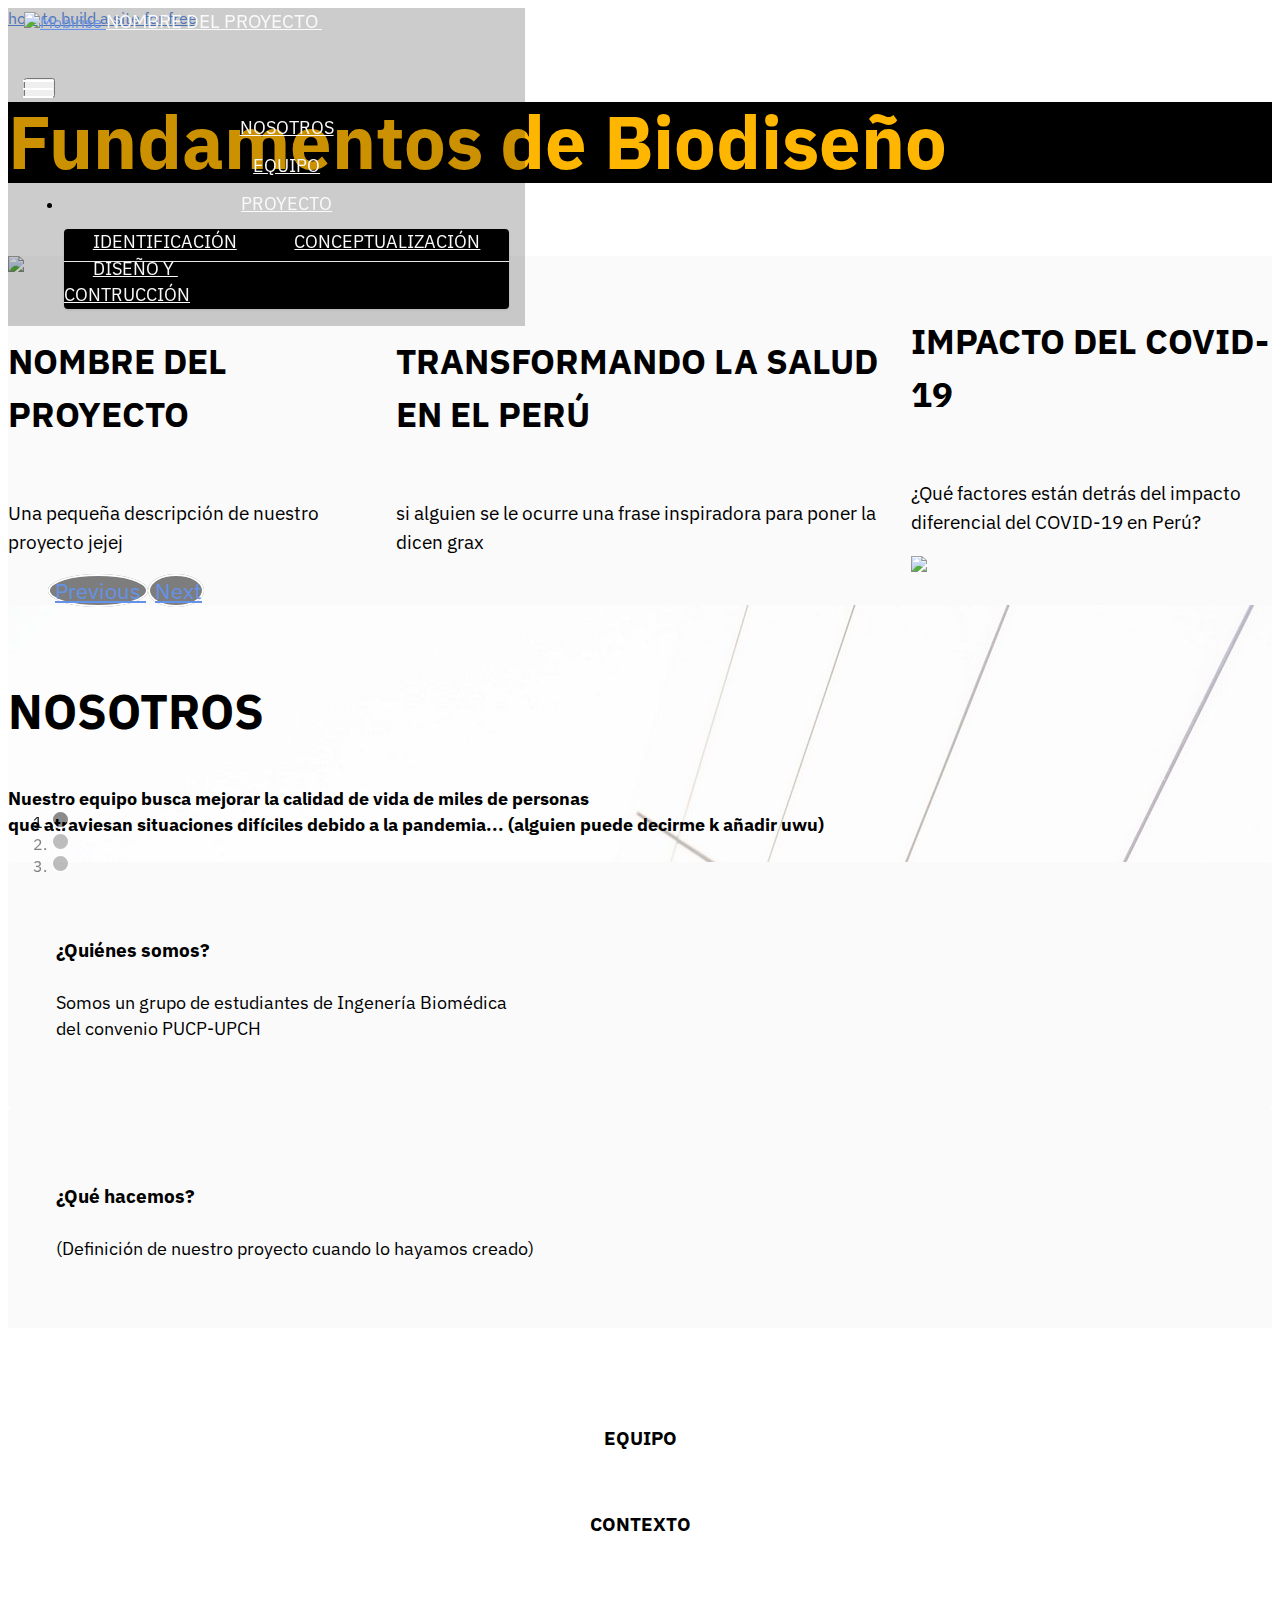
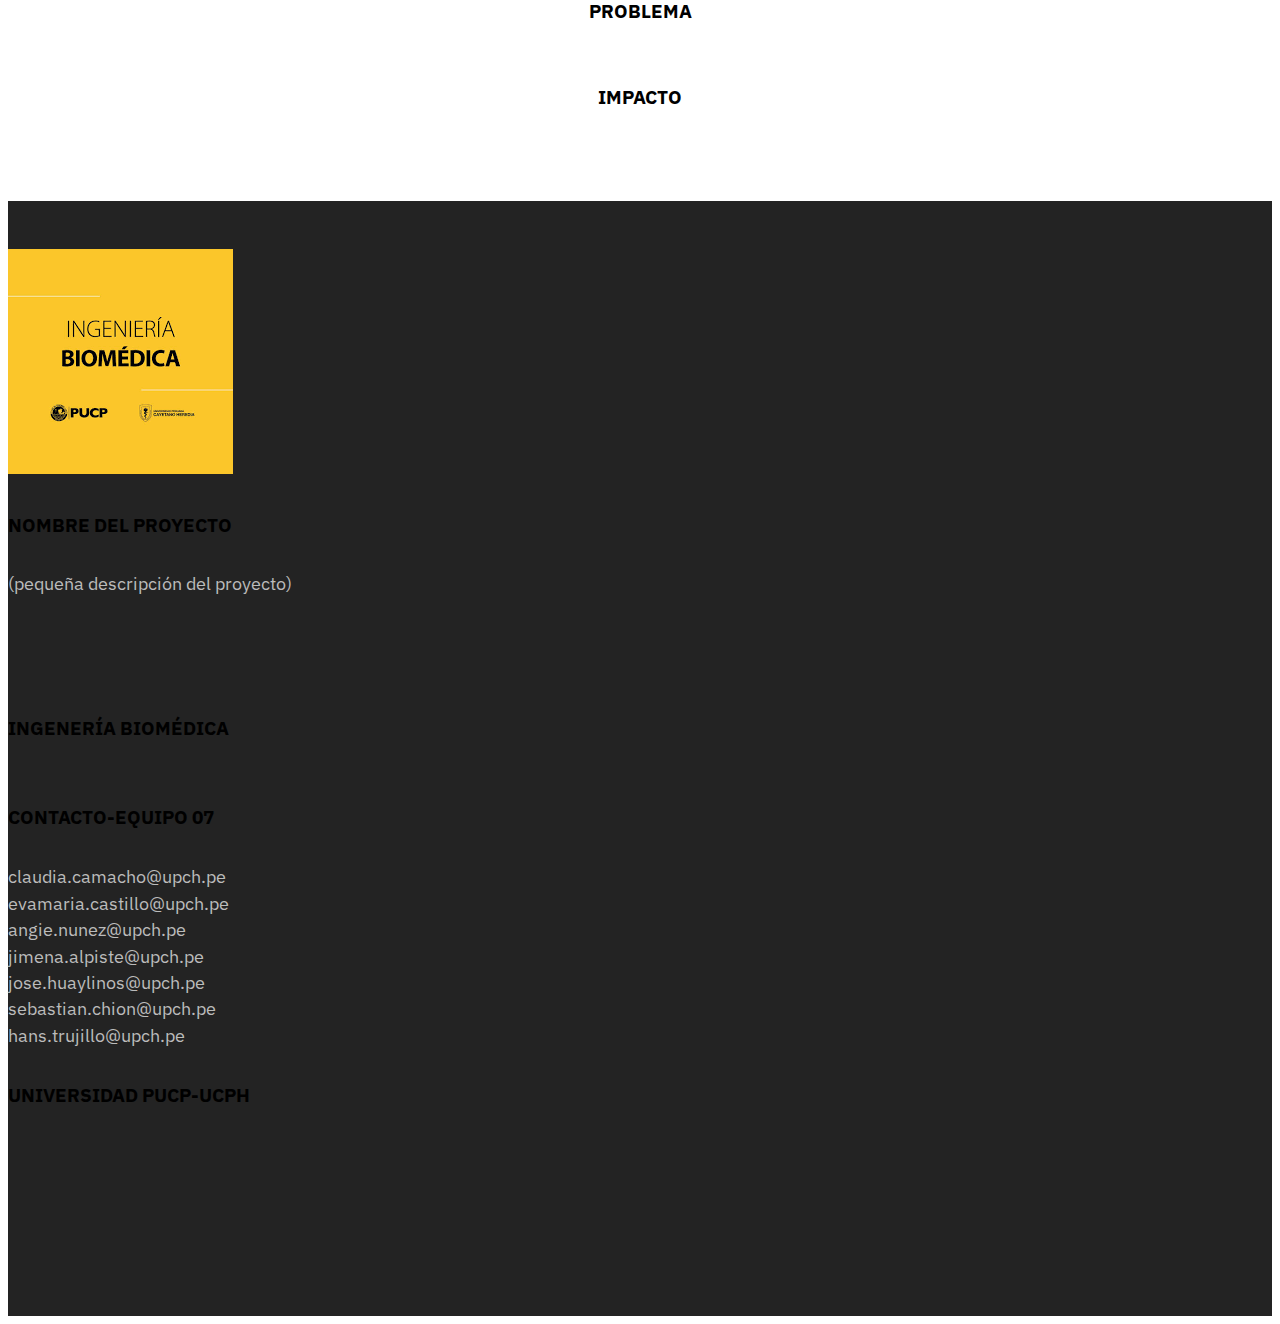
==== commit 88319fe7: "create github pages" ====
--- a/index.html
+++ b/index.html
@@ -48,10 +48,10 @@
                 </div>
             </button>
             <div class="collapse navbar-collapse" id="navbarSupportedContent">
-                <ul class="navbar-nav nav-dropdown nav-right" data-app-modern-menu="true"><li class="nav-item"><a class="nav-link link text-white display-4" href="https://mobiri.se">
+                <ul class="navbar-nav nav-dropdown nav-right" data-app-modern-menu="true"><li class="nav-item"><a class="nav-link link text-white text-primary display-4" href="index.html#contacts1-x">
                             NOSOTROS</a></li>
                     <li class="nav-item"><a class="nav-link link text-white display-4" href="https://mobiri.se">EQUIPO</a></li>
-                    <li class="nav-item dropdown"><a class="nav-link link text-white dropdown-toggle display-4" href="#" data-toggle="dropdown-submenu" aria-expanded="false">PROYECTO</a><div class="dropdown-menu"><a class="text-white dropdown-item display-4" href="https://mobiri.se">New Item</a><a class="text-white dropdown-item display-4" href="#">New Item</a></div></li></ul>
+                    <li class="nav-item dropdown"><a class="nav-link link text-white dropdown-toggle display-4" href="#" data-toggle="dropdown-submenu" aria-expanded="false">PROYECTO</a><div class="dropdown-menu"><a class="text-white dropdown-item display-4" href="https://mobiri.se">IDENTIFICACIÓN</a><a class="text-white dropdown-item display-4" href="#">CONCEPTUALIZACIÓN<br></a><a class="text-white dropdown-item display-4" href="#">DISEÑO Y&nbsp;<br>CONTRUCCIÓN</a></div></li></ul>
                 
                 
             </div>
@@ -59,7 +59,7 @@
     </nav>
 </section>
 
-<section class="engine"><a href="https://mobirise.info/i">free site creation software</a></section><section class="info1 cid-s9IVWaN2ka" id="info1-n">
+<section class="engine"><a href="https://mobirise.info/g">how to build a site for free</a></section><section class="info1 cid-s9IVWaN2ka" id="info1-n">
     
     
     <div class="align-center container">
@@ -75,16 +75,16 @@
 
 <section class="slider1 cid-s9Jquv78IF mbr-fullscreen" id="slider1-y">
     
-    <div class="carousel slide" id="s9JrjHnkgc" data-interval="5000">
+    <div class="carousel slide" id="s9Jv2gueC6" data-interval="5000">
         <ol class="carousel-indicators">
-            <li data-slide-to="0" class="active" data-target="#s9JrjHnkgc"></li>
-            <li data-slide-to="1" data-target="#s9JrjHnkgc"></li>
-            <li data-slide-to="2" data-target="#s9JrjHnkgc"></li>
+            <li data-slide-to="0" class="active" data-target="#s9Jv2gueC6"></li>
+            <li data-slide-to="1" data-target="#s9Jv2gueC6"></li>
+            <li data-slide-to="2" data-target="#s9Jv2gueC6"></li>
         </ol>
         <div class="carousel-inner">
             <div class="carousel-item slider-image item active">
                 <div class="item-wrapper">
-                    <img class="d-block w-100" src="assets/images/background3.jpg">
+                    <img class="d-block w-100" src="assets/images/gg1-1218x639.jpg">
                     
                     <div class="carousel-caption">
                         <h5 class="mbr-section-subtitle mbr-fonts-style display-5">
@@ -105,7 +105,7 @@
             </div>
             <div class="carousel-item slider-image item">
                 <div class="item-wrapper">
-                    <img class="d-block w-100" src="assets/images/background8.jpg">
+                    
                     
                     <div class="carousel-caption">
                         <h5 class="mbr-section-subtitle mbr-fonts-style display-5">
@@ -113,14 +113,14 @@
                         <p class="mbr-section-text mbr-fonts-style display-7">¿Qué factores están detrás del impacto
 <br>diferencial del COVID-19 en Perú?</p>
                     </div>
-                </div>
-            </div>
-        </div>
-        <a class="carousel-control carousel-control-prev" role="button" data-slide="prev" href="#s9JrjHnkgc">
+                <a href="index.html#features14-t"><img class="d-block w-100" src="assets/images/background8.jpg"></a></div>
+            </div>
+        </div>
+        <a class="carousel-control carousel-control-prev" role="button" data-slide="prev" href="#s9Jv2gueC6">
             <span class="mobi-mbri mobi-mbri-arrow-prev" aria-hidden="true"></span>
             <span class="sr-only">Previous</span>
         </a>
-        <a class="carousel-control carousel-control-next" role="button" data-slide="next" href="#s9JrjHnkgc">
+        <a class="carousel-control carousel-control-next" role="button" data-slide="next" href="#s9Jv2gueC6">
             <span class="mobi-mbri mobi-mbri-arrow-next" aria-hidden="true"></span>
             <span class="sr-only">Next</span>
         </a>
@@ -136,8 +136,8 @@
     <div class="container">
         <div class="mbr-section-head">
             <h3 class="mbr-section-title mbr-fonts-style align-center mb-0 display-2">
-                <strong>¿Quiénes somos?</strong></h3>
-            <h4 class="mbr-section-subtitle mbr-fonts-style align-center mb-0 mt-2 display-4">Grupo de estudiantes buscando nuevas soluciones y propuestas<br>para enfrentar la situación de&nbsp;</h4>
+                <strong>NOSOTROS</strong></h3>
+            <h4 class="mbr-section-subtitle mbr-fonts-style align-center mb-0 mt-2 display-4">Nuestro equipo busca mejorar la calidad de vida de miles de personas<br>que atraviesan situaciones difíciles debido a la pandemia... (alguien puede decirme k añadir uwu)</h4>
         </div>
         <div class="row justify-content-center mt-4">
             <div class="card col-12 col-lg-6">
@@ -146,11 +146,9 @@
                         <div class="image-wrapper">
                             
                         </div>
-                        <h4 class="card-title mbr-fonts-style mb-2 display-7">
-                            <strong>Email</strong>
-                        </h4>
+                        <h4 class="card-title mbr-fonts-style mb-2 display-7"><strong>¿Quiénes somos?</strong></h4>
                         <p class="mbr-text mbr-fonts-style mb-2 display-4">
-                            We will reply as soon as possible</p>
+                            Somos un grupo de estudiantes de Ingenería Biomédica<br>del convenio PUCP-UPCH</p>
                         
                     </div>
                 </div>
@@ -162,10 +160,8 @@
                             
                         </div>
                         <h4 class="card-title mbr-fonts-style align-center mb-2 display-7">
-                            <strong>Phone</strong>
-                        </h4>
-                        <p class="mbr-text mbr-fonts-style mb-2 display-4">
-                            Mon - Fri 09:00 - 18:00</p>
+                            <strong>¿Qué hacemos?</strong></h4>
+                        <p class="mbr-text mbr-fonts-style mb-2 display-4">(Definición de nuestro proyecto cuando lo hayamos creado)</p>
                         
                     </div>
                 </div>
@@ -180,24 +176,22 @@
     
     <div class="container">
         <div class="row">
-            <div class="col-12">
-                <h3 class="mbr-section-title align-center mb-4 mbr-fonts-style display-2"><strong>What you get</strong></h3>
-            </div>
+            
             <div class="card col-12 col-md-4 col-lg-2 p-3">
                 <div class="card-wrapper">
                     <div class="card-box align-center">
-                        <span class="mbr-iconfont mobi-mbri-image-gallery mobi-mbri"></span>
+                        <span class="mbr-iconfont mobi-mbri-users mobi-mbri"></span>
                         <h4 class="card-title align-center mbr-black mbr-fonts-style display-7">
-                            <strong>Optimized Images</strong></h4>
+                            <strong>EQUIPO</strong></h4>
                     </div>
                 </div>
             </div>
             <div class="card p-3 col-12 col-md-4 col-lg-2">
                 <div class="card-wrapper">
                     <div class="card-box align-center">
-                        <span class="mbr-iconfont mobi-mbri-website-theme-2 mobi-mbri"></span>
+                        <span class="mbr-iconfont mobi-mbri-file mobi-mbri"></span>
                         <h4 class="card-title align-center mbr-black mbr-fonts-style display-7">
-                            <strong>Style Changer</strong></h4>
+                            <strong>CONTEXTO</strong></h4>
                     </div>
                 </div>
             </div>
@@ -205,40 +199,21 @@
                 <div class="card-wrapper">
                     <div class="card-box align-center">
                         <span class="mbr-iconfont mobi-mbri-contact-form mobi-mbri"></span>
+                        <h4 class="card-title align-center mbr-black mbr-fonts-style display-7"><strong>PROBLEMA</strong></h4>
+                    </div>
+                </div>
+            </div>
+            <div class="card p-3 col-12 col-md-4 col-lg-2">
+                <div class="card-wrapper">
+                    <div class="card-box align-center">
+                        <span class="mbr-iconfont mobi-mbri-globe-2 mobi-mbri"></span>
                         <h4 class="card-title align-center mbr-black mbr-fonts-style display-7">
-                            <strong>Articles</strong>
-                        </h4>
-                    </div>
-                </div>
-            </div>
-            <div class="card p-3 col-12 col-md-4 col-lg-2">
-                <div class="card-wrapper">
-                    <div class="card-box align-center">
-                        <span class="mbr-iconfont mobi-mbri-features mobi-mbri"></span>
-                        <h4 class="card-title align-center mbr-black mbr-fonts-style display-7">
-                            <strong>Extensions</strong></h4>
-                    </div>
-                </div>
-            </div>
-            <div class="card p-3 col-12 col-md-4 col-lg-2">
-                <div class="card-wrapper">
-                    <div class="card-box align-center">
-                        <span class="mbr-iconfont mobi-mbri-cust-feedback mobi-mbri"></span>
-                        <h4 class="card-title align-center mbr-black mbr-fonts-style display-7">
-                            <strong>Cookie Alert
-                            </strong></h4>
-                    </div>
-                </div>
-            </div>
-            <div class="card p-3 col-12 col-md-4 col-lg-2">
-                <div class="card-wrapper">
-                    <div class="card-box align-center">
-                        <span class="mbr-iconfont mobi-mbri-devices mobi-mbri"></span>
-                        <h4 class="card-title align-center mbr-black mbr-fonts-style display-7">
-                            <strong>Mobile-friendly</strong></h4>
-                    </div>
-                </div>
-            </div>
+                            <strong>IMPACTO</strong></h4>
+                    </div>
+                </div>
+            </div>
+            
+            
         </div>
     </div>
 </section>
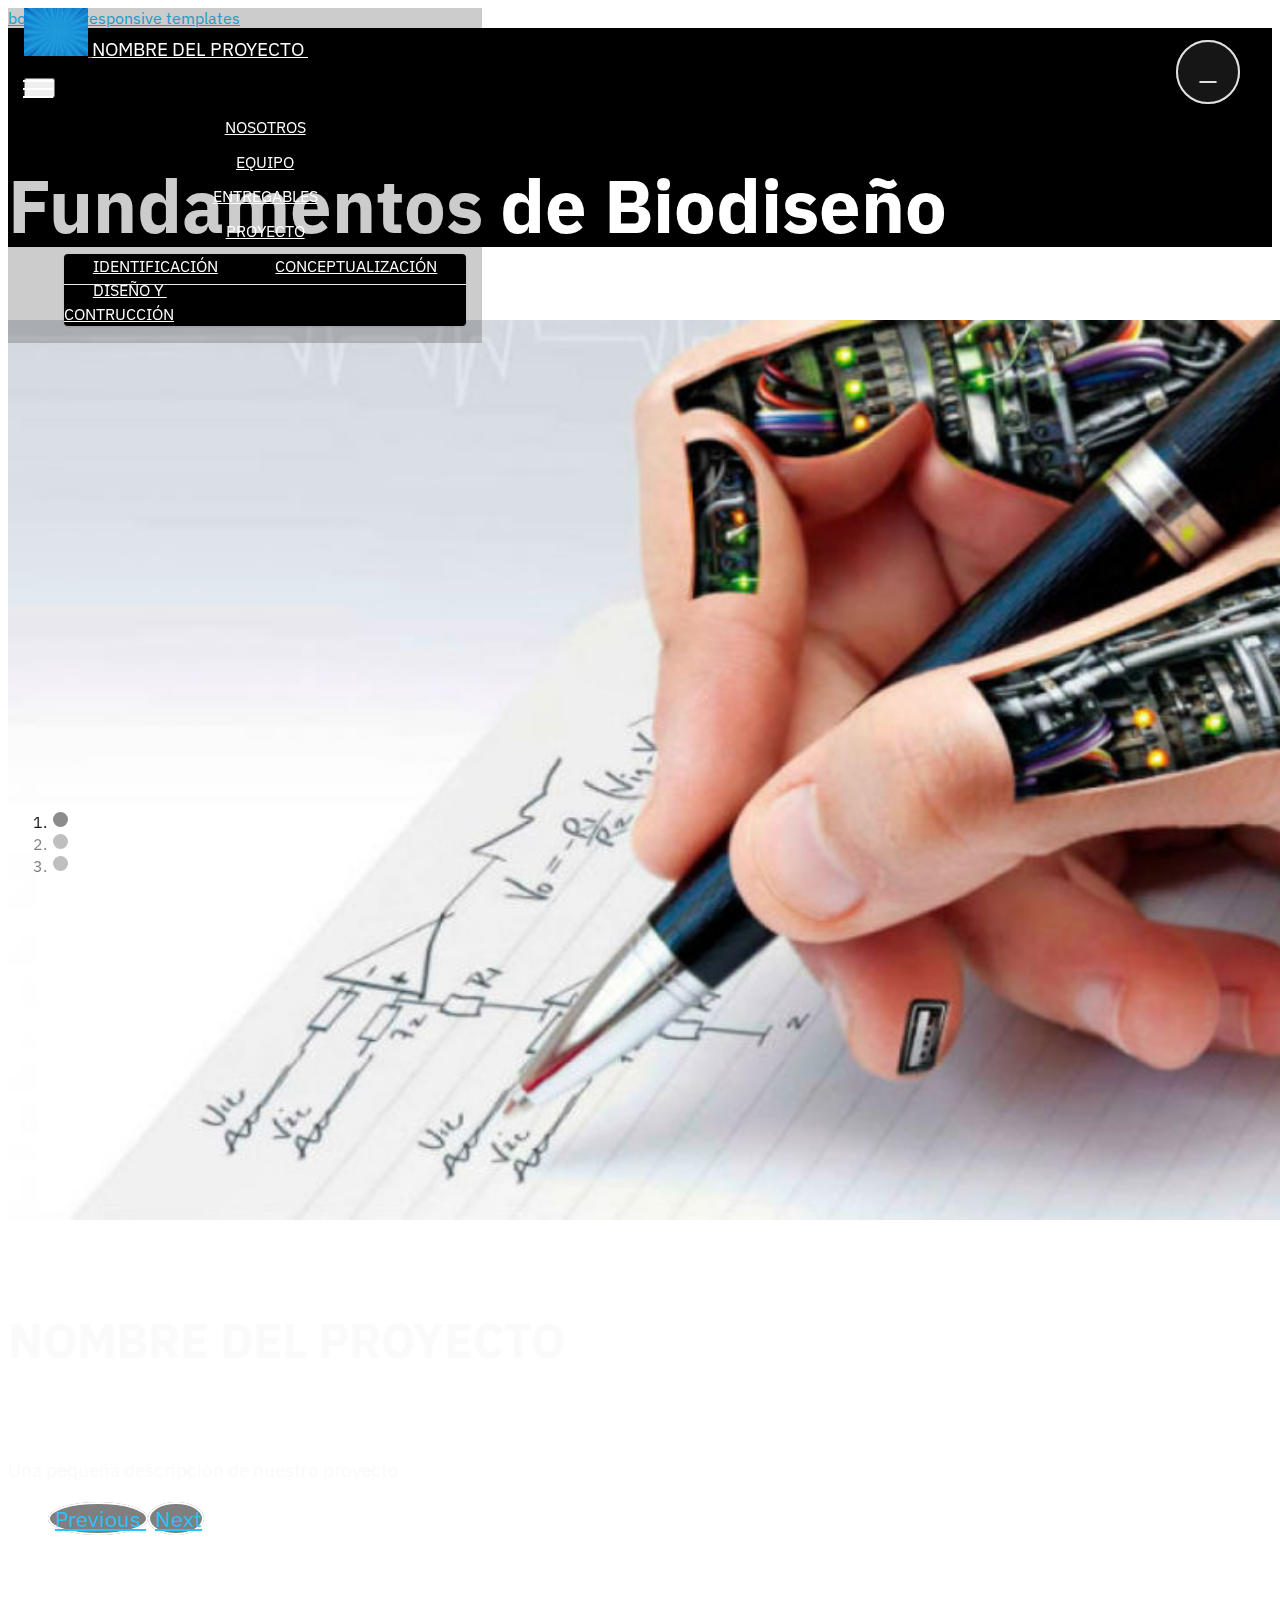
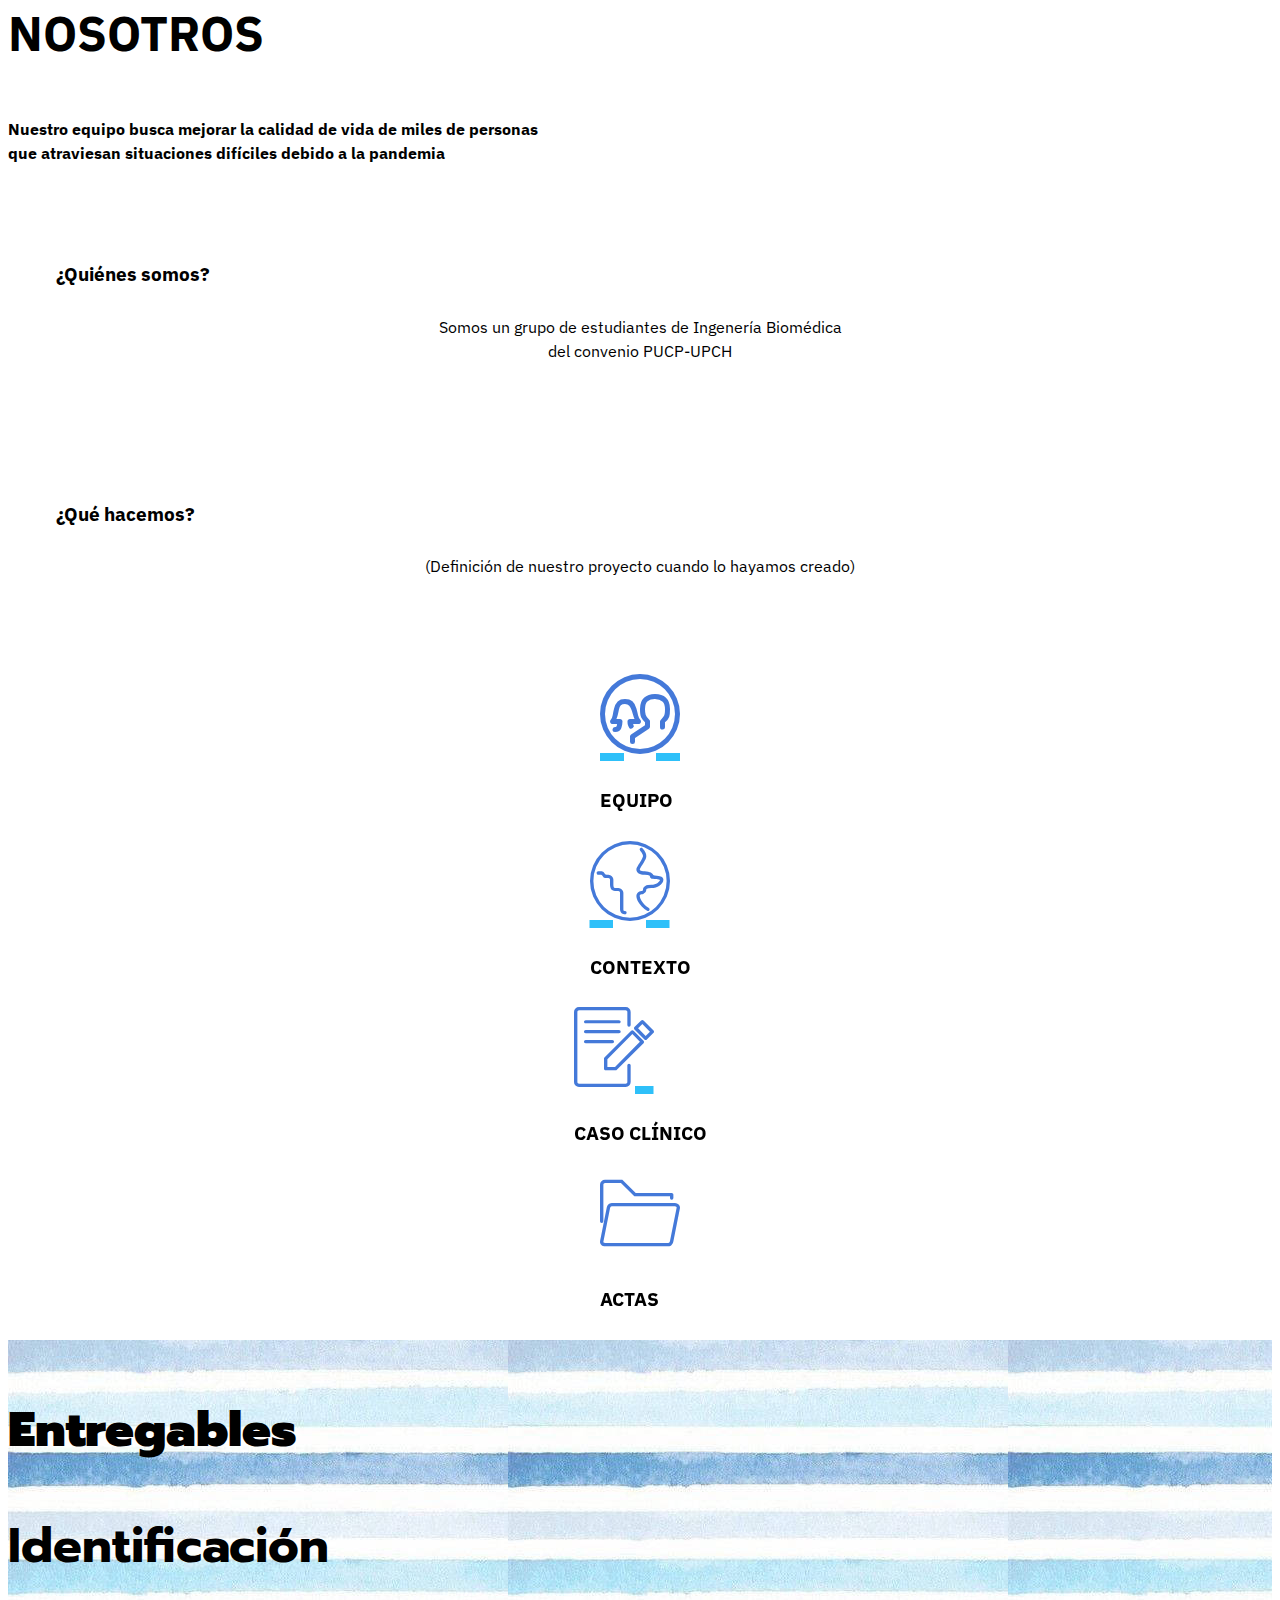
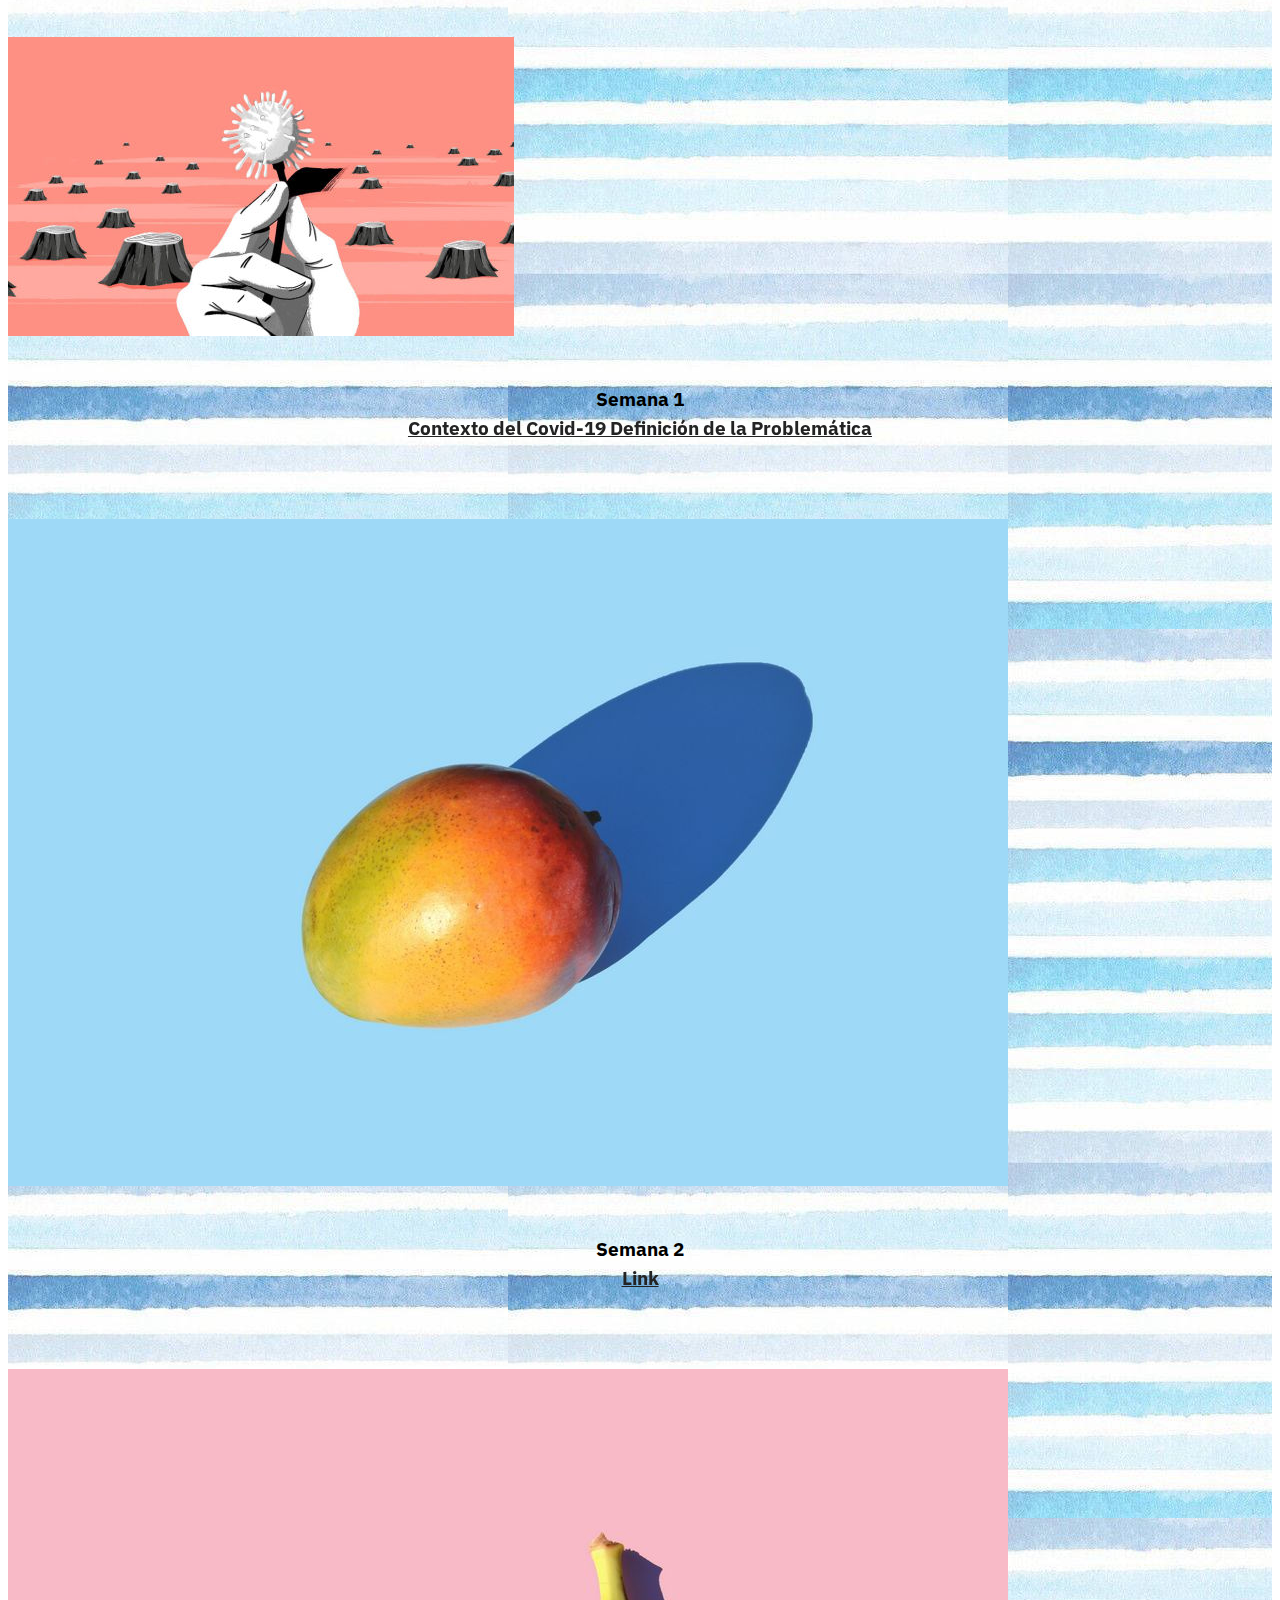
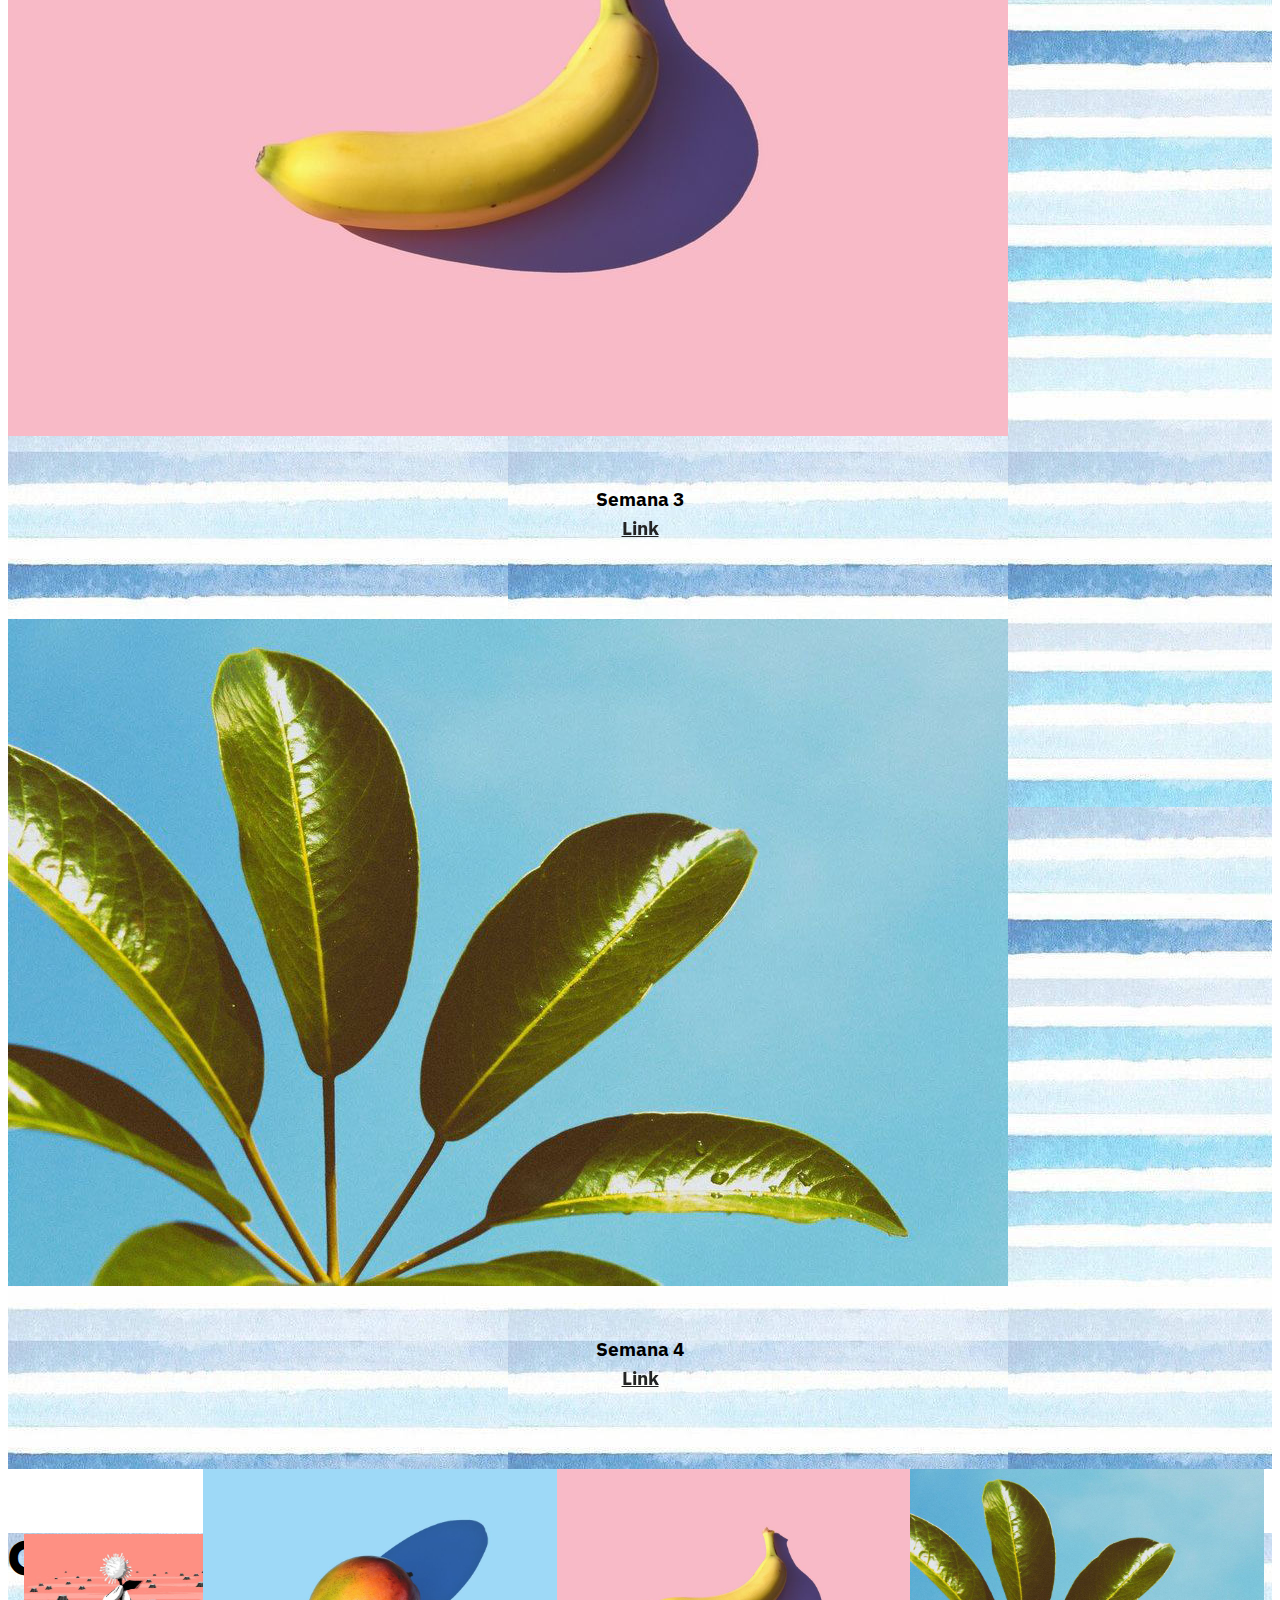
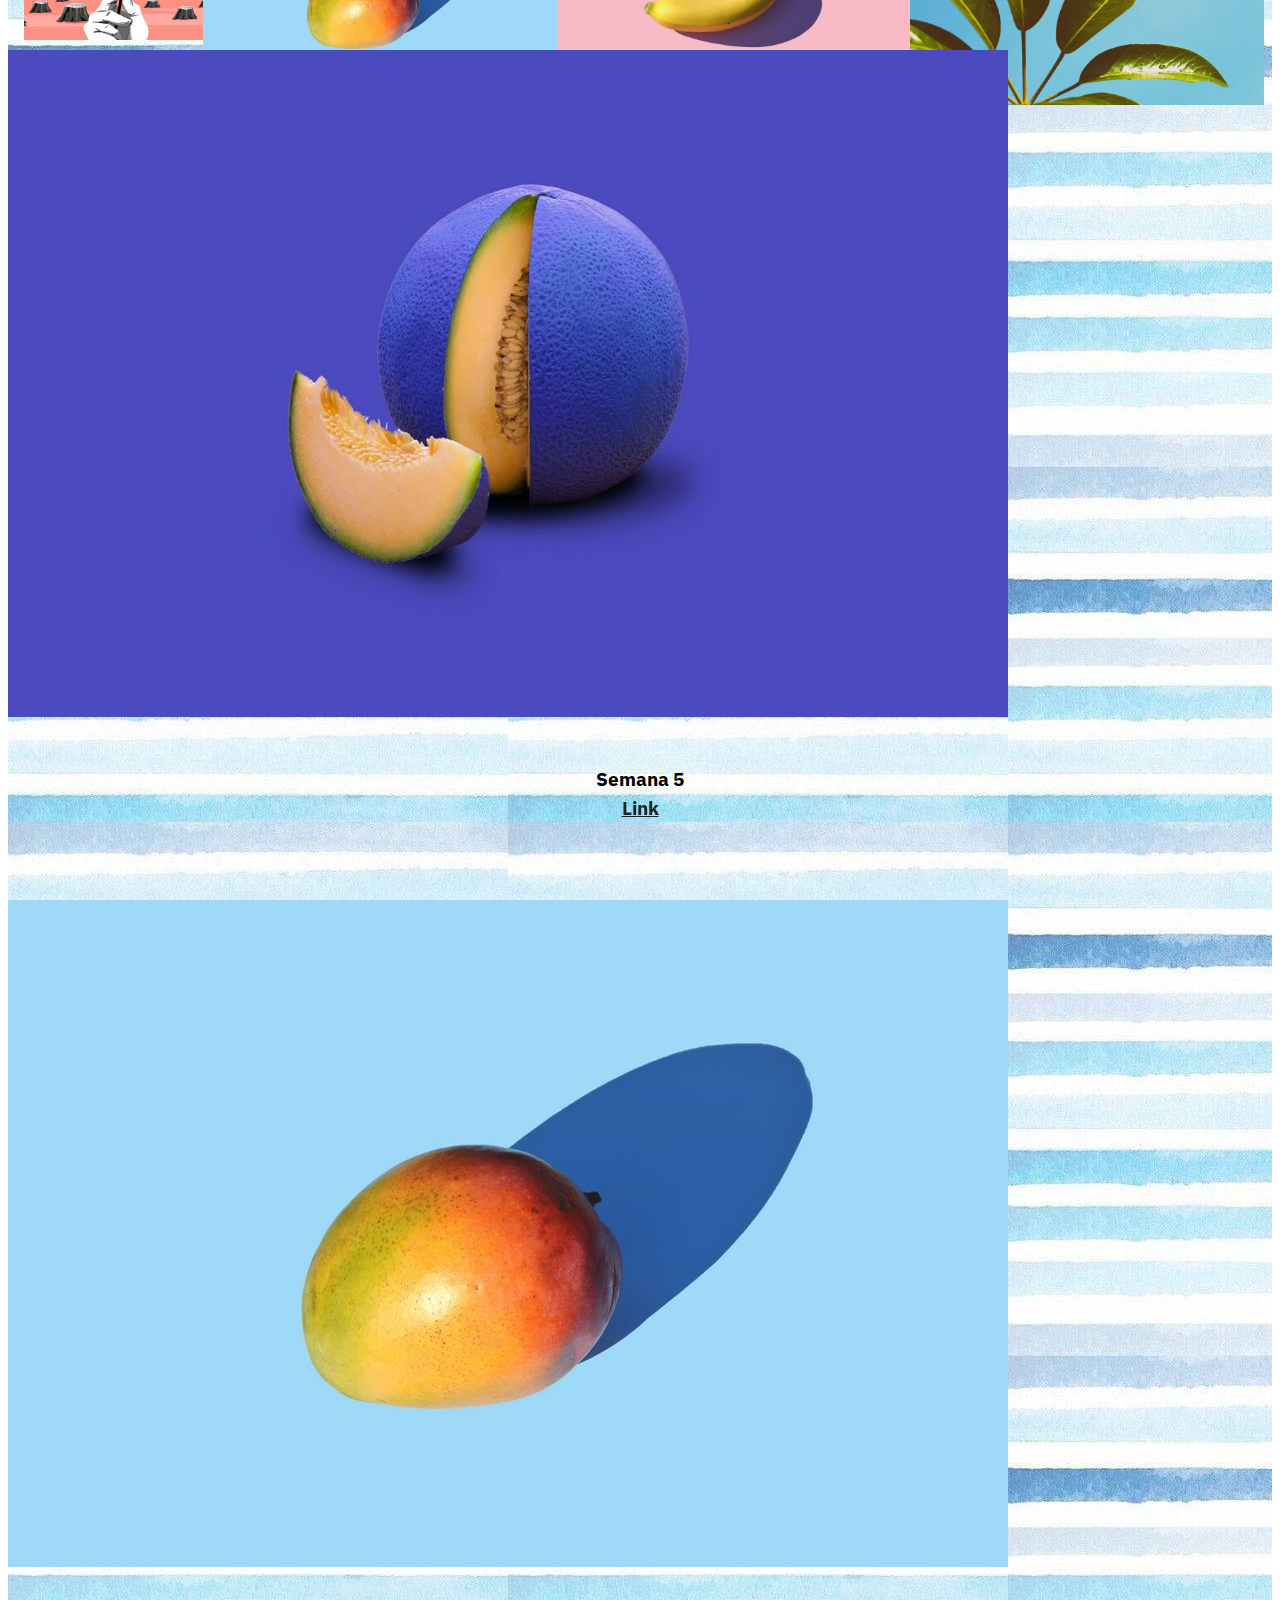
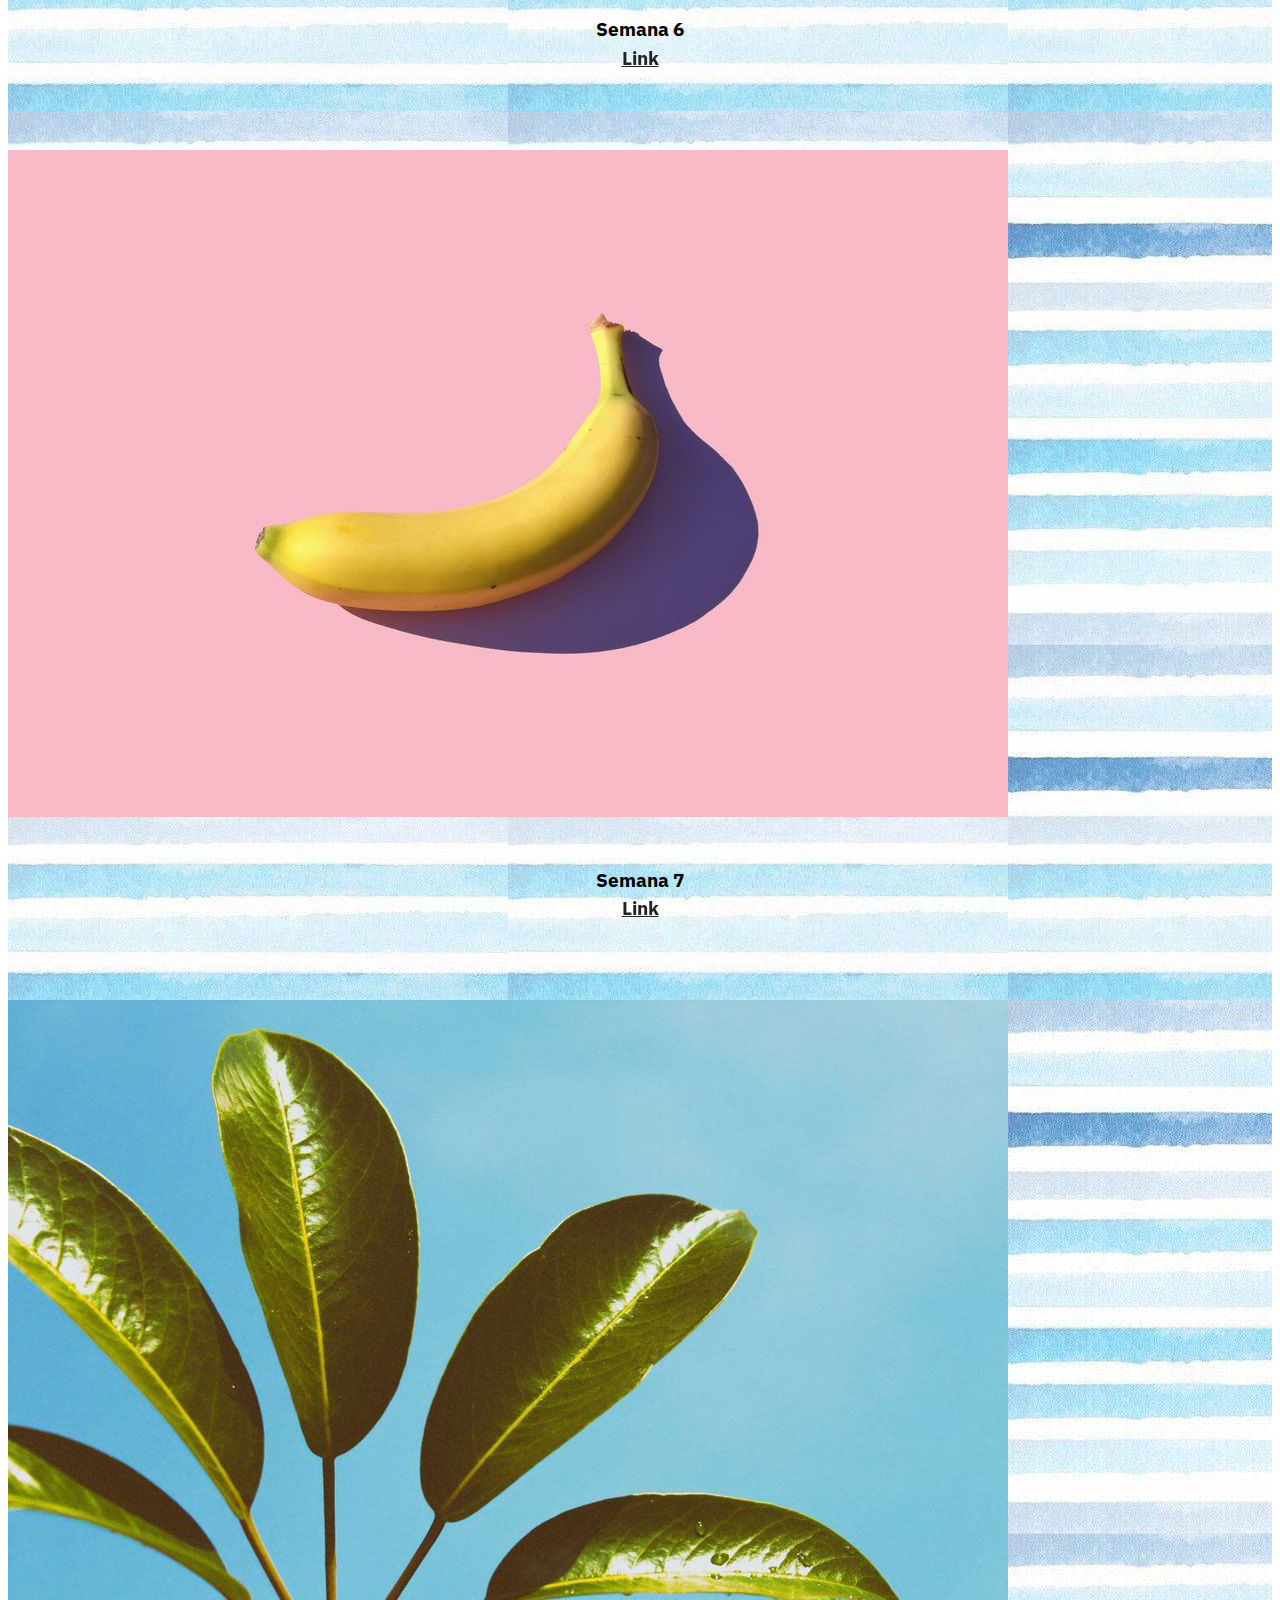
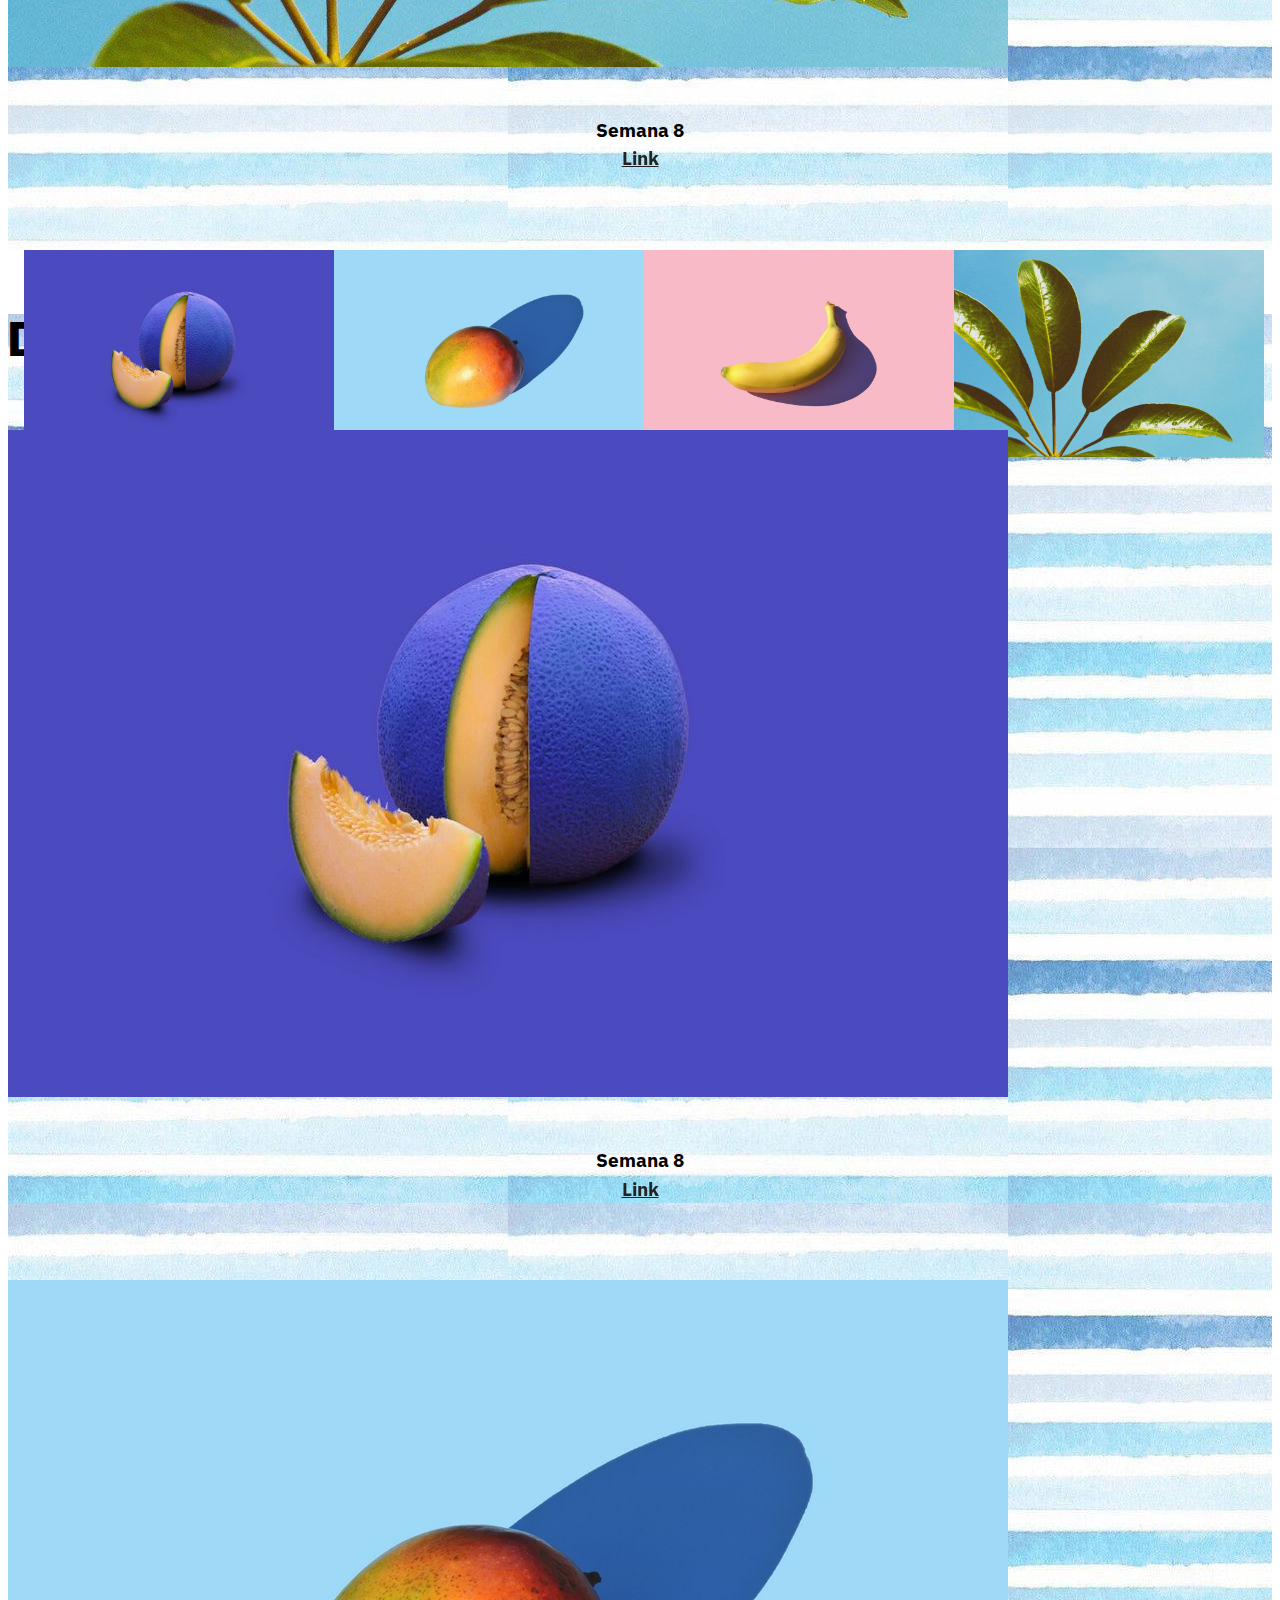
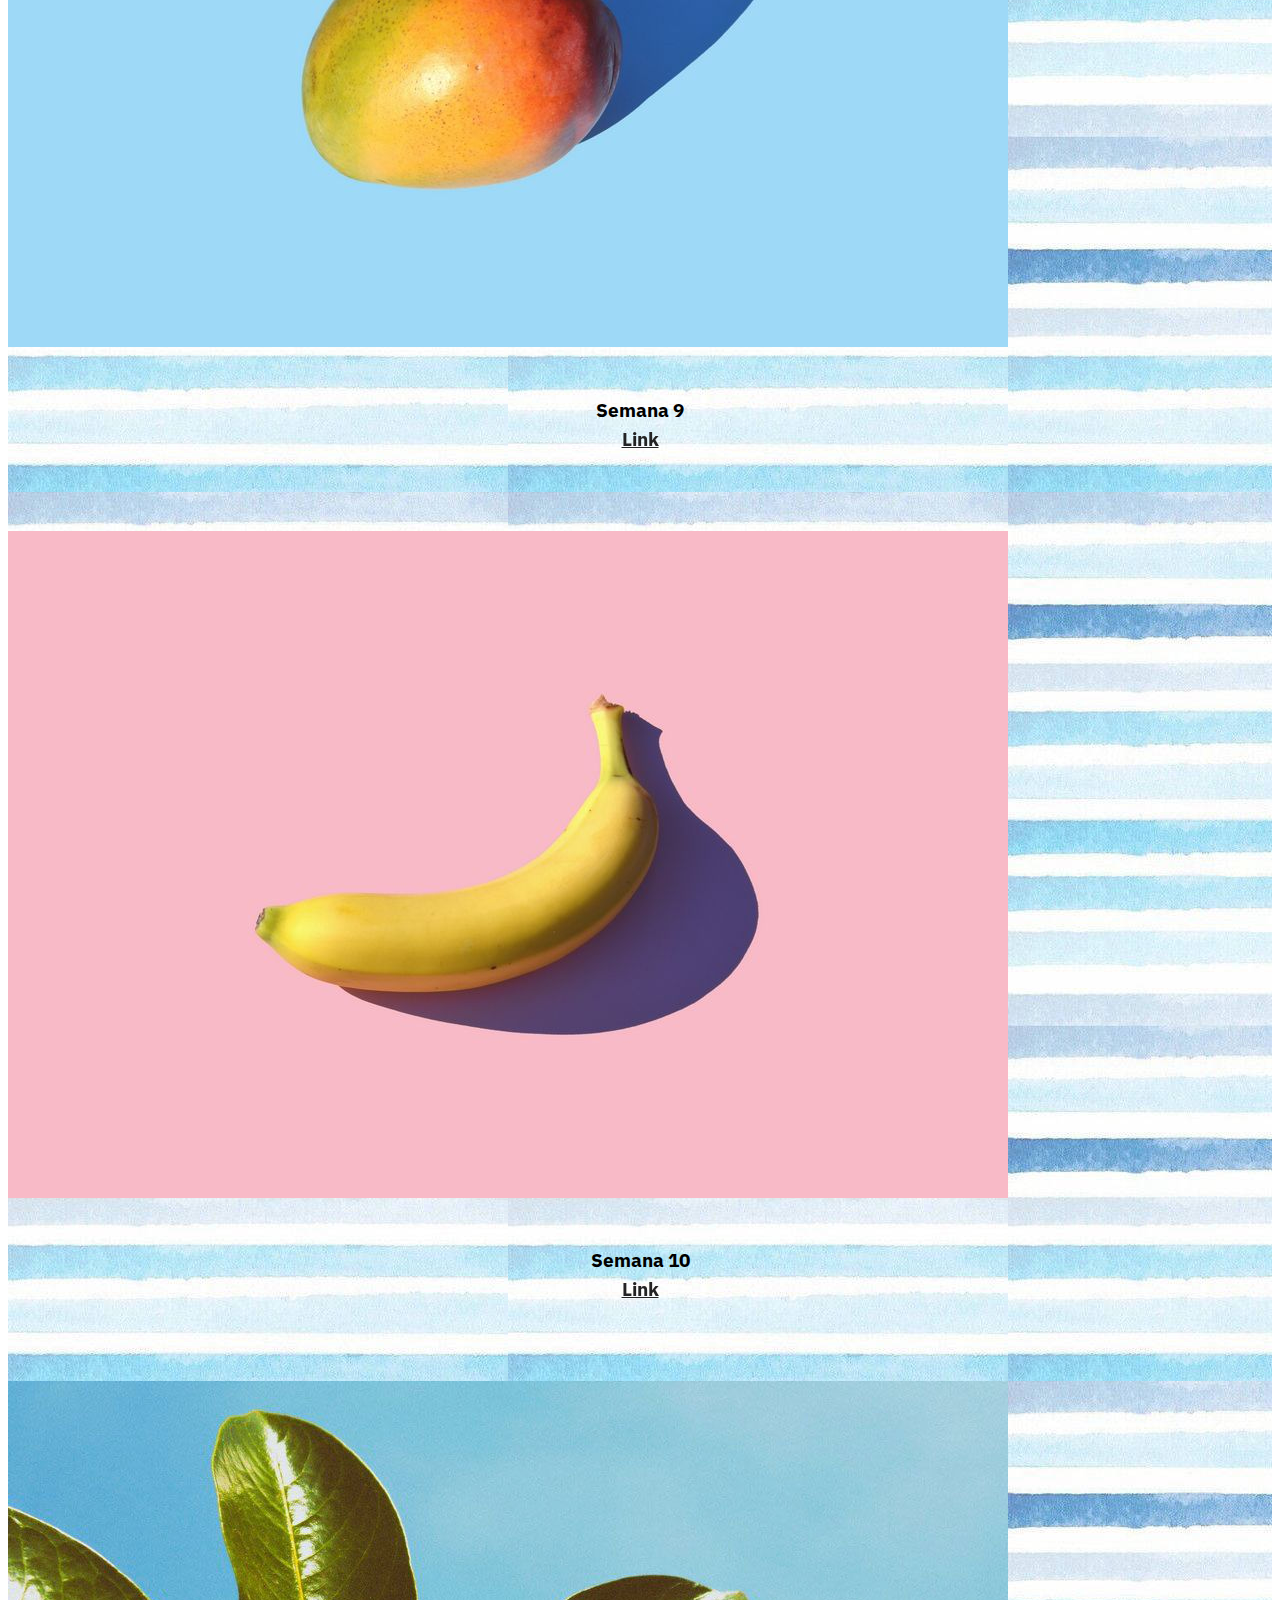
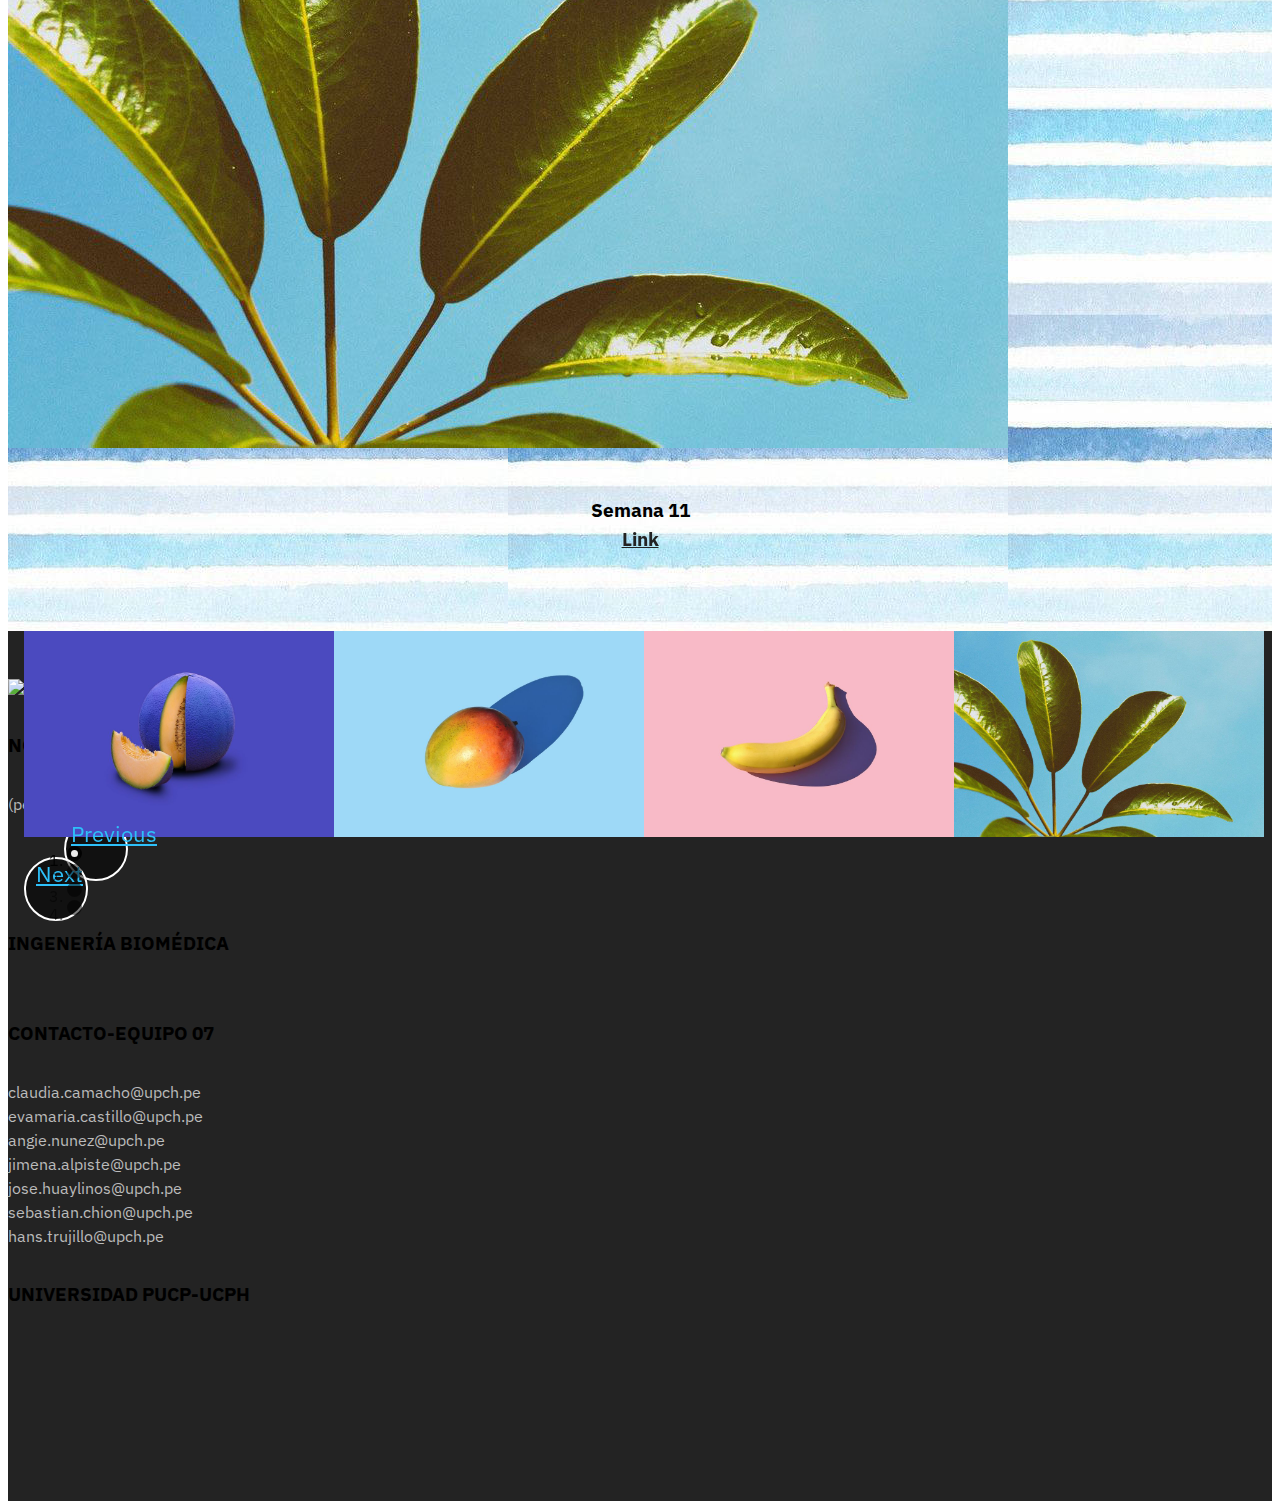
==== commit ac7c14fa: "create github pages" ====
--- a/index.html
+++ b/index.html
@@ -6,12 +6,14 @@
   <meta http-equiv="X-UA-Compatible" content="IE=edge">
   <meta name="generator" content="Mobirise v5.0.29, mobirise.com">
   <meta name="viewport" content="width=device-width, initial-scale=1, minimum-scale=1">
-  <link rel="shortcut icon" href="assets/images/ib-96x96.png" type="image/x-icon">
+  <link rel="shortcut icon" href="assets/images/descarga-gratis-fondo-azul-abstracto-cmico-128x85.png" type="image/x-icon">
   <meta name="description" content="">
   
   
-  <title>Home</title>
+  <title>HOME</title>
   <link rel="stylesheet" href="assets/web/assets/mobirise-icons2/mobirise2.css">
+  <link rel="stylesheet" href="assets/web/assets/mobirise-icons/mobirise-icons.css">
+  <link rel="stylesheet" href="assets/web/assets/mobirise-icons-bold/mobirise-icons-bold.css">
   <link rel="stylesheet" href="assets/tether/tether.min.css">
   <link rel="stylesheet" href="assets/bootstrap/css/bootstrap.min.css">
   <link rel="stylesheet" href="assets/bootstrap/css/bootstrap-grid.min.css">
@@ -34,10 +36,10 @@
             <div class="navbar-brand">
                 <span class="navbar-logo">
                     <a href="https://mobiri.se">
-                        <img src="assets/images/ib-96x96.png" alt="Mobirise" style="height: 3rem;">
+                        <img src="assets/images/descarga-gratis-fondo-azul-abstracto-cmico-80x53.jpeg" alt="Mobirise" style="height: 3rem;">
                     </a>
                 </span>
-                <span class="navbar-caption-wrap"><a class="navbar-caption text-white display-7" href="https://mobiri.se">NOMBRE DEL PROYECTO&nbsp;</a></span>
+                <span class="navbar-caption-wrap"><a class="navbar-caption text-secondary display-7" href="https://mobiri.se">NOMBRE DEL PROYECTO&nbsp;</a></span>
             </div>
             <button class="navbar-toggler" type="button" data-toggle="collapse" data-target="#navbarSupportedContent" aria-controls="navbarNavAltMarkup" aria-expanded="false" aria-label="Toggle navigation">
                 <div class="hamburger">
@@ -48,10 +50,10 @@
                 </div>
             </button>
             <div class="collapse navbar-collapse" id="navbarSupportedContent">
-                <ul class="navbar-nav nav-dropdown nav-right" data-app-modern-menu="true"><li class="nav-item"><a class="nav-link link text-white text-primary display-4" href="index.html#contacts1-x">
+                <ul class="navbar-nav nav-dropdown nav-right" data-app-modern-menu="true"><li class="nav-item"><a class="nav-link link text-secondary display-4" href="index.html#contacts1-x">
                             NOSOTROS</a></li>
-                    <li class="nav-item"><a class="nav-link link text-white display-4" href="https://mobiri.se">EQUIPO</a></li>
-                    <li class="nav-item dropdown"><a class="nav-link link text-white dropdown-toggle display-4" href="#" data-toggle="dropdown-submenu" aria-expanded="false">PROYECTO</a><div class="dropdown-menu"><a class="text-white dropdown-item display-4" href="https://mobiri.se">IDENTIFICACIÓN</a><a class="text-white dropdown-item display-4" href="#">CONCEPTUALIZACIÓN<br></a><a class="text-white dropdown-item display-4" href="#">DISEÑO Y&nbsp;<br>CONTRUCCIÓN</a></div></li></ul>
+                    <li class="nav-item"><a class="nav-link link text-secondary display-4" href="index.html#features14-t">EQUIPO</a></li><li class="nav-item"><a class="nav-link link text-secondary text-primary display-4" href="index.html#gallery5-1c">ENTREGABLES</a></li>
+                    <li class="nav-item dropdown"><a class="nav-link link dropdown-toggle text-secondary display-4" href="#" data-toggle="dropdown-submenu" aria-expanded="false">PROYECTO</a><div class="dropdown-menu"><a class="dropdown-item text-secondary text-primary display-4" href="index.html#gallery5-1c">IDENTIFICACIÓN</a><a class="dropdown-item text-secondary text-primary display-4" href="index.html#gallery5-1d">CONCEPTUALIZACIÓN<br></a><a class="dropdown-item text-secondary text-primary display-4" href="index.html#gallery5-1e">DISEÑO Y&nbsp;<br>CONTRUCCIÓN</a></div></li></ul>
                 
                 
             </div>
@@ -59,7 +61,7 @@
     </nav>
 </section>
 
-<section class="engine"><a href="https://mobirise.info/g">how to build a site for free</a></section><section class="info1 cid-s9IVWaN2ka" id="info1-n">
+<section class="engine"><a href="https://mobirise.info/u">bootstrap responsive templates</a></section><section class="info1 cid-s9IVWaN2ka" id="info1-n">
     
     
     <div class="align-center container">
@@ -75,35 +77,35 @@
 
 <section class="slider1 cid-s9Jquv78IF mbr-fullscreen" id="slider1-y">
     
-    <div class="carousel slide" id="s9Jv2gueC6" data-interval="5000">
+    <div class="carousel slide carousel-fade" id="sa8hHXtpWg" data-interval="5000">
         <ol class="carousel-indicators">
-            <li data-slide-to="0" class="active" data-target="#s9Jv2gueC6"></li>
-            <li data-slide-to="1" data-target="#s9Jv2gueC6"></li>
-            <li data-slide-to="2" data-target="#s9Jv2gueC6"></li>
+            <li data-slide-to="0" class="active" data-target="#sa8hHXtpWg"></li>
+            <li data-slide-to="1" data-target="#sa8hHXtpWg"></li>
+            <li data-slide-to="2" data-target="#sa8hHXtpWg"></li>
         </ol>
         <div class="carousel-inner">
             <div class="carousel-item slider-image item active">
                 <div class="item-wrapper">
-                    <img class="d-block w-100" src="assets/images/gg1-1218x639.jpg">
+                    <img class="d-block w-100" src="assets/images/gg1-980x514.jpg" data-slide-to="0">
                     
                     <div class="carousel-caption">
                         <h5 class="mbr-section-subtitle mbr-fonts-style display-5">
                             <strong>NOMBRE DEL PROYECTO</strong></h5>
-                        <p class="mbr-section-text mbr-fonts-style display-7">Una pequeña descripción de nuestro proyecto jejej</p>
-                    </div>
-                </div>
-            </div>
+                        <p class="mbr-section-text mbr-fonts-style display-7">Una pequeña descripción de nuestro proyecto</p>
+                    </div>
+                </div>
+            </div>
+            
             <div class="carousel-item slider-image item">
                 <div class="item-wrapper">
-                    <img class="d-block w-100" src="assets/images/background5.jpg">
+                    <img class="d-block w-100" src="assets/images/hdxfi-520x297.jpg" data-slide-to="1">
                     
                     <div class="carousel-caption">
                         <h5 class="mbr-section-subtitle mbr-fonts-style display-5"><strong>TRANSFORMANDO LA SALUD</strong><br><strong>EN EL PERÚ</strong></h5>
-                        <p class="mbr-section-text mbr-fonts-style display-7">si alguien se le ocurre una frase inspiradora para poner la dicen grax</p>
-                    </div>
-                </div>
-            </div>
-            <div class="carousel-item slider-image item">
+                        <p class="mbr-section-text mbr-fonts-style display-7"></p>
+                    </div>
+                </div>
+            </div><div class="carousel-item slider-image item">
                 <div class="item-wrapper">
                     
                     
@@ -113,14 +115,14 @@
                         <p class="mbr-section-text mbr-fonts-style display-7">¿Qué factores están detrás del impacto
 <br>diferencial del COVID-19 en Perú?</p>
                     </div>
-                <a href="index.html#features14-t"><img class="d-block w-100" src="assets/images/background8.jpg"></a></div>
-            </div>
-        </div>
-        <a class="carousel-control carousel-control-prev" role="button" data-slide="prev" href="#s9Jv2gueC6">
+                <a href="index.html#features14-t"><img class="d-block w-100" src="assets/images/impacto-del-coivd-1500x844.jpg" data-slide-to="2"></a></div>
+            </div>
+        </div>
+        <a class="carousel-control carousel-control-prev" role="button" data-slide="prev" href="#sa8hHXtpWg">
             <span class="mobi-mbri mobi-mbri-arrow-prev" aria-hidden="true"></span>
             <span class="sr-only">Previous</span>
         </a>
-        <a class="carousel-control carousel-control-next" role="button" data-slide="next" href="#s9Jv2gueC6">
+        <a class="carousel-control carousel-control-next" role="button" data-slide="next" href="#sa8hHXtpWg">
             <span class="mobi-mbri mobi-mbri-arrow-next" aria-hidden="true"></span>
             <span class="sr-only">Next</span>
         </a>
@@ -131,13 +133,13 @@
 
     
 
-    <div class="mbr-overlay" style="opacity: 0.5; background-color: rgb(255, 255, 255);">
+    <div class="mbr-overlay" style="opacity: 0.8; background-color: rgb(101, 146, 230);">
     </div>
     <div class="container">
         <div class="mbr-section-head">
-            <h3 class="mbr-section-title mbr-fonts-style align-center mb-0 display-2">
+            <h3 class="mbr-section-title mbr-fonts-style align-center mb-0 display-5">
                 <strong>NOSOTROS</strong></h3>
-            <h4 class="mbr-section-subtitle mbr-fonts-style align-center mb-0 mt-2 display-4">Nuestro equipo busca mejorar la calidad de vida de miles de personas<br>que atraviesan situaciones difíciles debido a la pandemia... (alguien puede decirme k añadir uwu)</h4>
+            <h4 class="mbr-section-subtitle mbr-fonts-style align-center mb-0 mt-2 display-4">Nuestro equipo busca mejorar la calidad de vida de miles de personas<br>que atraviesan situaciones difíciles debido a la pandemia</h4>
         </div>
         <div class="row justify-content-center mt-4">
             <div class="card col-12 col-lg-6">
@@ -180,7 +182,7 @@
             <div class="card col-12 col-md-4 col-lg-2 p-3">
                 <div class="card-wrapper">
                     <div class="card-box align-center">
-                        <span class="mbr-iconfont mobi-mbri-users mobi-mbri"></span>
+                        <a href="https://equipo07.github.io/equipo/"><span class="mbr-iconfont mbrib-users"></span></a>
                         <h4 class="card-title align-center mbr-black mbr-fonts-style display-7">
                             <strong>EQUIPO</strong></h4>
                     </div>
@@ -189,7 +191,7 @@
             <div class="card p-3 col-12 col-md-4 col-lg-2">
                 <div class="card-wrapper">
                     <div class="card-box align-center">
-                        <span class="mbr-iconfont mobi-mbri-file mobi-mbri"></span>
+                        <a href="http://equipo07.github.io/impacto/"><span class="mbr-iconfont mbri-globe"></span></a>
                         <h4 class="card-title align-center mbr-black mbr-fonts-style display-7">
                             <strong>CONTEXTO</strong></h4>
                     </div>
@@ -198,22 +200,321 @@
             <div class="card p-3 col-12 col-md-4 col-lg-2">
                 <div class="card-wrapper">
                     <div class="card-box align-center">
-                        <span class="mbr-iconfont mobi-mbri-contact-form mobi-mbri"></span>
-                        <h4 class="card-title align-center mbr-black mbr-fonts-style display-7"><strong>PROBLEMA</strong></h4>
+                        <a href="https://equipo07.github.io/casoclinico/"><span class="mbr-iconfont mbri-edit"></span></a>
+                        <h4 class="card-title align-center mbr-black mbr-fonts-style display-7"><strong>CASO CLÍNICO</strong></h4>
                     </div>
                 </div>
             </div>
             <div class="card p-3 col-12 col-md-4 col-lg-2">
                 <div class="card-wrapper">
                     <div class="card-box align-center">
-                        <span class="mbr-iconfont mobi-mbri-globe-2 mobi-mbri"></span>
+                        <span class="mbr-iconfont mbri-opened-folder"></span>
                         <h4 class="card-title align-center mbr-black mbr-fonts-style display-7">
-                            <strong>IMPACTO</strong></h4>
+                            <strong>ACTAS</strong></h4>
                     </div>
                 </div>
             </div>
             
             
+        </div>
+    </div>
+</section>
+
+<section class="gallery5 mbr-gallery cid-sa7PJpupUS" id="gallery5-1c">
+    
+
+    <div class="mbr-overlay" style="opacity: 0.3; background-color: rgb(101, 146, 230);">
+    </div>
+
+    <div class="container">
+        <div class="mbr-section-head">
+            <h3 class="mbr-section-title mbr-fonts-style align-center m-0 display-2"><strong>Entregables</strong></h3>
+            <h4 class="mbr-section-subtitle mbr-fonts-style align-center mb-0 mt-2 display-2">Identificación</h4>
+        </div>
+        <div class="row mbr-gallery mt-4">
+            <div class="col-12 col-md-6 col-lg-3 item gallery-image">
+                <div class="item-wrapper" data-toggle="modal" data-target="#sa8hHZdwoD-modal">
+                    <img class="w-100" src="assets/images/deforestacion-corona-virus-506x299.jpg" alt="" data-slide-to="0" data-target="#lb-sa8hHZdwoD">
+                    <div class="icon-wrapper">
+                        <span class="mobi-mbri mobi-mbri-search mbr-iconfont mbr-iconfont-btn"></span>
+                    </div>
+                </div>
+                <h6 class="mbr-item-subtitle mbr-fonts-style align-center mb-2 mt-2 display-7">
+                    Semana 1<br><a href="#" class="text-black">Contexto del Covid-19 Definición de la Problemática</a></h6>
+            </div>
+            <div class="col-12 col-md-6 col-lg-3 item gallery-image">
+                <div class="item-wrapper" data-toggle="modal" data-target="#sa8hHZdwoD-modal">
+                    <img class="w-100" src="assets/images/features2.jpg" alt="" data-slide-to="1" data-target="#lb-sa8hHZdwoD">
+                    <div class="icon-wrapper">
+                        <span class="mobi-mbri mobi-mbri-search mbr-iconfont mbr-iconfont-btn"></span>
+                    </div>
+                </div>
+                <h6 class="mbr-item-subtitle mbr-fonts-style align-center mb-2 mt-2 display-7">
+                    Semana 2<br><a href="#" class="text-black">Link</a>
+                </h6>
+            </div>
+            <div class="col-12 col-md-6 col-lg-3 item gallery-image">
+                <div class="item-wrapper" data-toggle="modal" data-target="#sa8hHZdwoD-modal">
+                    <img class="w-100" src="assets/images/features3.jpg" alt="" data-slide-to="2" data-target="#lb-sa8hHZdwoD">
+                    <div class="icon-wrapper">
+                        <span class="mobi-mbri mobi-mbri-search mbr-iconfont mbr-iconfont-btn"></span>
+                    </div>
+                </div>
+                <h6 class="mbr-item-subtitle mbr-fonts-style align-center mb-2 mt-2 display-7">
+                    Semana 3<br><a href="#" class="text-black">Link</a>
+                </h6>
+            </div>
+            <div class="col-12 col-md-6 col-lg-3 item gallery-image">
+                <div class="item-wrapper" data-toggle="modal" data-target="#sa8hHZdwoD-modal">
+                    <img class="w-100" src="assets/images/features4.jpg" alt="" data-slide-to="3" data-target="#lb-sa8hHZdwoD">
+                    <div class="icon-wrapper">
+                        <span class="mobi-mbri mobi-mbri-search mbr-iconfont mbr-iconfont-btn"></span>
+                    </div>
+                </div>
+                <h6 class="mbr-item-subtitle mbr-fonts-style align-center mb-2 mt-2 display-7">
+                    Semana 4<br><a href="#" class="text-black">Link</a>
+                </h6>
+            </div>
+        </div>
+
+        <div class="modal mbr-slider" tabindex="-1" role="dialog" aria-hidden="true" id="sa8hHZdwoD-modal">
+            <div class="modal-dialog" role="document">
+                <div class="modal-content">
+                    <div class="modal-body">
+                        <div class="carousel slide" id="lb-sa8hHZdwoD" data-interval="3000">
+                            <div class="carousel-inner">
+                                <div class="carousel-item active">
+                                    <img class="d-block w-100" src="assets/images/deforestacion-corona-virus-506x299.jpg" alt="">
+                                </div>
+                                <div class="carousel-item">
+                                    <img class="d-block w-100" src="assets/images/features2.jpg" alt="">
+                                </div>
+                                <div class="carousel-item">
+                                    <img class="d-block w-100" src="assets/images/features3.jpg" alt="">
+                                </div>
+                                <div class="carousel-item">
+                                    <img class="d-block w-100" src="assets/images/features4.jpg" alt="">
+                                </div>
+                            </div>
+                            <ol class="carousel-indicators">
+                                <li data-slide-to="0" class="active" data-target="#lb-sa8hHZdwoD"></li>
+                                <li data-slide-to="1" data-target="#lb-sa8hHZdwoD"></li>
+                                <li data-slide-to="2" data-target="#lb-sa8hHZdwoD"></li>
+                                <li data-slide-to="3" data-target="#lb-sa8hHZdwoD"></li>
+                            </ol>
+                            <a role="button" href="" class="close" data-dismiss="modal" aria-label="Close">
+                            </a>
+                            <a class="carousel-control-prev carousel-control" role="button" data-slide="prev" href="#lb-sa8hHZdwoD">
+                                <span class="mobi-mbri mobi-mbri-arrow-prev" aria-hidden="true"></span>
+                                <span class="sr-only">Previous</span>
+                            </a>
+                            <a class="carousel-control-next carousel-control" role="button" data-slide="next" href="#lb-sa8hHZdwoD">
+                                <span class="mobi-mbri mobi-mbri-arrow-next" aria-hidden="true"></span>
+                                <span class="sr-only">Next</span>
+                            </a>
+                        </div>
+                    </div>
+                </div>
+            </div>
+        </div>
+    </div>
+</section>
+
+<section class="gallery5 mbr-gallery cid-sa7Q3hvCnt" id="gallery5-1d">
+    
+
+    <div class="mbr-overlay" style="opacity: 0.3; background-color: rgb(101, 146, 230);">
+    </div>
+
+    <div class="container">
+        <div class="mbr-section-head">
+            
+            <h4 class="mbr-section-subtitle mbr-fonts-style align-center mb-0 mt-2 display-2">Conceptualización</h4>
+        </div>
+        <div class="row mbr-gallery mt-4">
+            <div class="col-12 col-md-6 col-lg-3 item gallery-image">
+                <div class="item-wrapper" data-toggle="modal" data-target="#sa8hHZXkmo-modal">
+                    <img class="w-100" src="assets/images/features1.jpg" alt="" data-slide-to="0" data-target="#lb-sa8hHZXkmo">
+                    <div class="icon-wrapper">
+                        <span class="mobi-mbri mobi-mbri-search mbr-iconfont mbr-iconfont-btn"></span>
+                    </div>
+                </div>
+                <h6 class="mbr-item-subtitle mbr-fonts-style align-center mb-2 mt-2 display-7">
+                    Semana 5<br><a href="#" class="text-black">Link</a>
+                </h6>
+            </div>
+            <div class="col-12 col-md-6 col-lg-3 item gallery-image">
+                <div class="item-wrapper" data-toggle="modal" data-target="#sa8hHZXkmo-modal">
+                    <img class="w-100" src="assets/images/features2.jpg" alt="" data-slide-to="1" data-target="#lb-sa8hHZXkmo">
+                    <div class="icon-wrapper">
+                        <span class="mobi-mbri mobi-mbri-search mbr-iconfont mbr-iconfont-btn"></span>
+                    </div>
+                </div>
+                <h6 class="mbr-item-subtitle mbr-fonts-style align-center mb-2 mt-2 display-7">
+                    Semana 6<br><a href="#" class="text-black">Link</a>
+                </h6>
+            </div>
+            <div class="col-12 col-md-6 col-lg-3 item gallery-image">
+                <div class="item-wrapper" data-toggle="modal" data-target="#sa8hHZXkmo-modal">
+                    <img class="w-100" src="assets/images/features3.jpg" alt="" data-slide-to="2" data-target="#lb-sa8hHZXkmo">
+                    <div class="icon-wrapper">
+                        <span class="mobi-mbri mobi-mbri-search mbr-iconfont mbr-iconfont-btn"></span>
+                    </div>
+                </div>
+                <h6 class="mbr-item-subtitle mbr-fonts-style align-center mb-2 mt-2 display-7">Semana 7<br><a href="#" class="text-black">Link</a>
+                </h6>
+            </div>
+            <div class="col-12 col-md-6 col-lg-3 item gallery-image">
+                <div class="item-wrapper" data-toggle="modal" data-target="#sa8hHZXkmo-modal">
+                    <img class="w-100" src="assets/images/features4.jpg" alt="" data-slide-to="3" data-target="#lb-sa8hHZXkmo">
+                    <div class="icon-wrapper">
+                        <span class="mobi-mbri mobi-mbri-search mbr-iconfont mbr-iconfont-btn"></span>
+                    </div>
+                </div>
+                <h6 class="mbr-item-subtitle mbr-fonts-style align-center mb-2 mt-2 display-7">
+                    Semana 8<br><a href="#" class="text-black">Link</a>
+                </h6>
+            </div>
+        </div>
+
+        <div class="modal mbr-slider" tabindex="-1" role="dialog" aria-hidden="true" id="sa8hHZXkmo-modal">
+            <div class="modal-dialog" role="document">
+                <div class="modal-content">
+                    <div class="modal-body">
+                        <div class="carousel slide" id="lb-sa8hHZXkmo" data-interval="5000">
+                            <div class="carousel-inner">
+                                <div class="carousel-item active">
+                                    <img class="d-block w-100" src="assets/images/features1.jpg" alt="">
+                                </div>
+                                <div class="carousel-item">
+                                    <img class="d-block w-100" src="assets/images/features2.jpg" alt="">
+                                </div>
+                                <div class="carousel-item">
+                                    <img class="d-block w-100" src="assets/images/features3.jpg" alt="">
+                                </div>
+                                <div class="carousel-item">
+                                    <img class="d-block w-100" src="assets/images/features4.jpg" alt="">
+                                </div>
+                            </div>
+                            <ol class="carousel-indicators">
+                                <li data-slide-to="0" class="active" data-target="#lb-sa8hHZXkmo"></li>
+                                <li data-slide-to="1" data-target="#lb-sa8hHZXkmo"></li>
+                                <li data-slide-to="2" data-target="#lb-sa8hHZXkmo"></li>
+                                <li data-slide-to="3" data-target="#lb-sa8hHZXkmo"></li>
+                            </ol>
+                            <a role="button" href="" class="close" data-dismiss="modal" aria-label="Close">
+                            </a>
+                            <a class="carousel-control-prev carousel-control" role="button" data-slide="prev" href="#lb-sa8hHZXkmo">
+                                <span class="mobi-mbri mobi-mbri-arrow-prev" aria-hidden="true"></span>
+                                <span class="sr-only">Previous</span>
+                            </a>
+                            <a class="carousel-control-next carousel-control" role="button" data-slide="next" href="#lb-sa8hHZXkmo">
+                                <span class="mobi-mbri mobi-mbri-arrow-next" aria-hidden="true"></span>
+                                <span class="sr-only">Next</span>
+                            </a>
+                        </div>
+                    </div>
+                </div>
+            </div>
+        </div>
+    </div>
+</section>
+
+<section class="gallery5 mbr-gallery cid-sa7Q467Blf" id="gallery5-1e">
+    
+
+    <div class="mbr-overlay" style="opacity: 0.3; background-color: rgb(101, 146, 230);">
+    </div>
+
+    <div class="container">
+        <div class="mbr-section-head">
+            
+            <h4 class="mbr-section-subtitle mbr-fonts-style align-center mb-0 mt-2 display-2">Diseño y Construcción</h4>
+        </div>
+        <div class="row mbr-gallery mt-4">
+            <div class="col-12 col-md-6 col-lg-3 item gallery-image">
+                <div class="item-wrapper" data-toggle="modal" data-target="#sa8hI0Z91x-modal">
+                    <img class="w-100" src="assets/images/features1.jpg" alt="" data-slide-to="0" data-target="#lb-sa8hI0Z91x">
+                    <div class="icon-wrapper">
+                        <span class="mobi-mbri mobi-mbri-search mbr-iconfont mbr-iconfont-btn"></span>
+                    </div>
+                </div>
+                <h6 class="mbr-item-subtitle mbr-fonts-style align-center mb-2 mt-2 display-7">Semana 8<br><a href="#" class="text-black">Link</a>
+                </h6>
+            </div>
+            <div class="col-12 col-md-6 col-lg-3 item gallery-image">
+                <div class="item-wrapper" data-toggle="modal" data-target="#sa8hI0Z91x-modal">
+                    <img class="w-100" src="assets/images/features2.jpg" alt="" data-slide-to="1" data-target="#lb-sa8hI0Z91x">
+                    <div class="icon-wrapper">
+                        <span class="mobi-mbri mobi-mbri-search mbr-iconfont mbr-iconfont-btn"></span>
+                    </div>
+                </div>
+                <h6 class="mbr-item-subtitle mbr-fonts-style align-center mb-2 mt-2 display-7">
+                    Semana 9<br><a href="#" class="text-black">Link</a>
+                </h6>
+            </div>
+            <div class="col-12 col-md-6 col-lg-3 item gallery-image">
+                <div class="item-wrapper" data-toggle="modal" data-target="#sa8hI0Z91x-modal">
+                    <img class="w-100" src="assets/images/features3.jpg" alt="" data-slide-to="2" data-target="#lb-sa8hI0Z91x">
+                    <div class="icon-wrapper">
+                        <span class="mobi-mbri mobi-mbri-search mbr-iconfont mbr-iconfont-btn"></span>
+                    </div>
+                </div>
+                <h6 class="mbr-item-subtitle mbr-fonts-style align-center mb-2 mt-2 display-7">Semana 10<br><a href="#" class="text-black">Link</a>
+                </h6>
+            </div>
+            <div class="col-12 col-md-6 col-lg-3 item gallery-image">
+                <div class="item-wrapper" data-toggle="modal" data-target="#sa8hI0Z91x-modal">
+                    <img class="w-100" src="assets/images/features4.jpg" alt="" data-slide-to="3" data-target="#lb-sa8hI0Z91x">
+                    <div class="icon-wrapper">
+                        <span class="mobi-mbri mobi-mbri-search mbr-iconfont mbr-iconfont-btn"></span>
+                    </div>
+                </div>
+                <h6 class="mbr-item-subtitle mbr-fonts-style align-center mb-2 mt-2 display-7">
+                    Semana 11<br><a href="#" class="text-black">Link</a>
+                </h6>
+            </div>
+        </div>
+
+        <div class="modal mbr-slider" tabindex="-1" role="dialog" aria-hidden="true" id="sa8hI0Z91x-modal">
+            <div class="modal-dialog" role="document">
+                <div class="modal-content">
+                    <div class="modal-body">
+                        <div class="carousel slide" id="lb-sa8hI0Z91x" data-interval="5000">
+                            <div class="carousel-inner">
+                                <div class="carousel-item active">
+                                    <img class="d-block w-100" src="assets/images/features1.jpg" alt="">
+                                </div>
+                                <div class="carousel-item">
+                                    <img class="d-block w-100" src="assets/images/features2.jpg" alt="">
+                                </div>
+                                <div class="carousel-item">
+                                    <img class="d-block w-100" src="assets/images/features3.jpg" alt="">
+                                </div>
+                                <div class="carousel-item">
+                                    <img class="d-block w-100" src="assets/images/features4.jpg" alt="">
+                                </div>
+                            </div>
+                            <ol class="carousel-indicators">
+                                <li data-slide-to="0" class="active" data-target="#lb-sa8hI0Z91x"></li>
+                                <li data-slide-to="1" data-target="#lb-sa8hI0Z91x"></li>
+                                <li data-slide-to="2" data-target="#lb-sa8hI0Z91x"></li>
+                                <li data-slide-to="3" data-target="#lb-sa8hI0Z91x"></li>
+                            </ol>
+                            <a role="button" href="" class="close" data-dismiss="modal" aria-label="Close">
+                            </a>
+                            <a class="carousel-control-prev carousel-control" role="button" data-slide="prev" href="#lb-sa8hI0Z91x">
+                                <span class="mobi-mbri mobi-mbri-arrow-prev" aria-hidden="true"></span>
+                                <span class="sr-only">Previous</span>
+                            </a>
+                            <a class="carousel-control-next carousel-control" role="button" data-slide="next" href="#lb-sa8hI0Z91x">
+                                <span class="mobi-mbri mobi-mbri-arrow-next" aria-hidden="true"></span>
+                                <span class="sr-only">Next</span>
+                            </a>
+                        </div>
+                    </div>
+                </div>
+            </div>
         </div>
     </div>
 </section>
@@ -227,7 +528,7 @@
             <div class="col-12 col-md-6 col-lg-3">
                 <div class="media-wrap">
                     <a href="https://mobiri.se/">
-                        <img src="assets/images/ib-225x225.png" alt="Mobirise">
+                        <img src="assets/images/descarga-gratis-fondo-azul-abstracto-cmico-506x336.jpeg" alt="Mobirise">
                     </a>
                 </div>
             </div>
@@ -265,6 +566,7 @@
   <script src="assets/dropdown/js/nav-dropdown.js"></script>
   <script src="assets/dropdown/js/navbar-dropdown.js"></script>
   <script src="assets/touchswipe/jquery.touch-swipe.min.js"></script>
+  <script src="assets/parallax/jarallax.min.js"></script>
   <script src="assets/theme/js/script.js"></script>
   
   
--- a/assets/web/assets/mobirise-icons/mobirise-icons.css
+++ b/assets/web/assets/mobirise-icons/mobirise-icons.css
@@ -0,0 +1,477 @@
+@font-face {
+  font-family: 'MobiriseIcons';
+  src:  url('mobirise-icons.eot?spat4u');
+  src:  url('mobirise-icons.eot?spat4u#iefix') format('embedded-opentype'),
+    url('mobirise-icons.ttf?spat4u') format('truetype'),
+    url('mobirise-icons.woff?spat4u') format('woff'),
+    url('mobirise-icons.svg?spat4u#MobiriseIcons') format('svg');
+  font-weight: normal;
+  font-style: normal;
+  font-display: swap;
+}
+
+[class^="mbri-"], [class*=" mbri-"] {
+  /* use !important to prevent issues with browser extensions that change fonts */
+  font-family: MobiriseIcons !important;
+  speak: none;
+  font-style: normal;
+  font-weight: normal;
+  font-variant: normal;
+  text-transform: none;
+  line-height: 1;
+
+  /* Better Font Rendering =========== */
+  -webkit-font-smoothing: antialiased;
+  -moz-osx-font-smoothing: grayscale;
+}
+
+.mbri-add-submenu:before {
+  content: "\e900";
+}
+.mbri-alert:before {
+  content: "\e901";
+}
+.mbri-align-center:before {
+  content: "\e902";
+}
+.mbri-align-justify:before {
+  content: "\e903";
+}
+.mbri-align-left:before {
+  content: "\e904";
+}
+.mbri-align-right:before {
+  content: "\e905";
+}
+.mbri-android:before {
+  content: "\e906";
+}
+.mbri-apple:before {
+  content: "\e907";
+}
+.mbri-arrow-down:before {
+  content: "\e908";
+}
+.mbri-arrow-next:before {
+  content: "\e909";
+}
+.mbri-arrow-prev:before {
+  content: "\e90a";
+}
+.mbri-arrow-up:before {
+  content: "\e90b";
+}
+.mbri-bold:before {
+  content: "\e90c";
+}
+.mbri-bookmark:before {
+  content: "\e90d";
+}
+.mbri-bootstrap:before {
+  content: "\e90e";
+}
+.mbri-briefcase:before {
+  content: "\e90f";
+}
+.mbri-browse:before {
+  content: "\e910";
+}
+.mbri-bulleted-list:before {
+  content: "\e911";
+}
+.mbri-calendar:before {
+  content: "\e912";
+}
+.mbri-camera:before {
+  content: "\e913";
+}
+.mbri-cart-add:before {
+  content: "\e914";
+}
+.mbri-cart-full:before {
+  content: "\e915";
+}
+.mbri-cash:before {
+  content: "\e916";
+}
+.mbri-change-style:before {
+  content: "\e917";
+}
+.mbri-chat:before {
+  content: "\e918";
+}
+.mbri-clock:before {
+  content: "\e919";
+}
+.mbri-close:before {
+  content: "\e91a";
+}
+.mbri-cloud:before {
+  content: "\e91b";
+}
+.mbri-code:before {
+  content: "\e91c";
+}
+.mbri-contact-form:before {
+  content: "\e91d";
+}
+.mbri-credit-card:before {
+  content: "\e91e";
+}
+.mbri-cursor-click:before {
+  content: "\e91f";
+}
+.mbri-cust-feedback:before {
+  content: "\e920";
+}
+.mbri-database:before {
+  content: "\e921";
+}
+.mbri-delivery:before {
+  content: "\e922";
+}
+.mbri-desktop:before {
+  content: "\e923";
+}
+.mbri-devices:before {
+  content: "\e924";
+}
+.mbri-down:before {
+  content: "\e925";
+}
+.mbri-download:before {
+  content: "\e989";
+}
+.mbri-drag-n-drop:before {
+  content: "\e927";
+}
+.mbri-drag-n-drop2:before {
+  content: "\e928";
+}
+.mbri-edit:before {
+  content: "\e929";
+}
+.mbri-edit2:before {
+  content: "\e92a";
+}
+.mbri-error:before {
+  content: "\e92b";
+}
+.mbri-extension:before {
+  content: "\e92c";
+}
+.mbri-features:before {
+  content: "\e92d";
+}
+.mbri-file:before {
+  content: "\e92e";
+}
+.mbri-flag:before {
+  content: "\e92f";
+}
+.mbri-folder:before {
+  content: "\e930";
+}
+.mbri-gift:before {
+  content: "\e931";
+}
+.mbri-github:before {
+  content: "\e932";
+}
+.mbri-globe:before {
+  content: "\e933";
+}
+.mbri-globe-2:before {
+  content: "\e934";
+}
+.mbri-growing-chart:before {
+  content: "\e935";
+}
+.mbri-hearth:before {
+  content: "\e936";
+}
+.mbri-help:before {
+  content: "\e937";
+}
+.mbri-home:before {
+  content: "\e938";
+}
+.mbri-hot-cup:before {
+  content: "\e939";
+}
+.mbri-idea:before {
+  content: "\e93a";
+}
+.mbri-image-gallery:before {
+  content: "\e93b";
+}
+.mbri-image-slider:before {
+  content: "\e93c";
+}
+.mbri-info:before {
+  content: "\e93d";
+}
+.mbri-italic:before {
+  content: "\e93e";
+}
+.mbri-key:before {
+  content: "\e93f";
+}
+.mbri-laptop:before {
+  content: "\e940";
+}
+.mbri-layers:before {
+  content: "\e941";
+}
+.mbri-left-right:before {
+  content: "\e942";
+}
+.mbri-left:before {
+  content: "\e943";
+}
+.mbri-letter:before {
+  content: "\e944";
+}
+.mbri-like:before {
+  content: "\e945";
+}
+.mbri-link:before {
+  content: "\e946";
+}
+.mbri-lock:before {
+  content: "\e947";
+}
+.mbri-login:before {
+  content: "\e948";
+}
+.mbri-logout:before {
+  content: "\e949";
+}
+.mbri-magic-stick:before {
+  content: "\e94a";
+}
+.mbri-map-pin:before {
+  content: "\e94b";
+}
+.mbri-menu:before {
+  content: "\e94c";
+}
+.mbri-mobile:before {
+  content: "\e94d";
+}
+.mbri-mobile2:before {
+  content: "\e94e";
+}
+.mbri-mobirise:before {
+  content: "\e94f";
+}
+.mbri-more-horizontal:before {
+  content: "\e950";
+}
+.mbri-more-vertical:before {
+  content: "\e951";
+}
+.mbri-music:before {
+  content: "\e952";
+}
+.mbri-new-file:before {
+  content: "\e953";
+}
+.mbri-numbered-list:before {
+  content: "\e954";
+}
+.mbri-opened-folder:before {
+  content: "\e955";
+}
+.mbri-pages:before {
+  content: "\e956";
+}
+.mbri-paper-plane:before {
+  content: "\e957";
+}
+.mbri-paperclip:before {
+  content: "\e958";
+}
+.mbri-photo:before {
+  content: "\e959";
+}
+.mbri-photos:before {
+  content: "\e95a";
+}
+.mbri-pin:before {
+  content: "\e95b";
+}
+.mbri-play:before {
+  content: "\e95c";
+}
+.mbri-plus:before {
+  content: "\e95d";
+}
+.mbri-preview:before {
+  content: "\e95e";
+}
+.mbri-print:before {
+  content: "\e95f";
+}
+.mbri-protect:before {
+  content: "\e960";
+}
+.mbri-question:before {
+  content: "\e961";
+}
+.mbri-quote-left:before {
+  content: "\e962";
+}
+.mbri-quote-right:before {
+  content: "\e963";
+}
+.mbri-refresh:before {
+  content: "\e964";
+}
+.mbri-responsive:before {
+  content: "\e965";
+}
+.mbri-right:before {
+  content: "\e966";
+}
+.mbri-rocket:before {
+  content: "\e967";
+}
+.mbri-sad-face:before {
+  content: "\e968";
+}
+.mbri-sale:before {
+  content: "\e969";
+}
+.mbri-save:before {
+  content: "\e96a";
+}
+.mbri-search:before {
+  content: "\e96b";
+}
+.mbri-setting:before {
+  content: "\e96c";
+}
+.mbri-setting2:before {
+  content: "\e96d";
+}
+.mbri-setting3:before {
+  content: "\e96e";
+}
+.mbri-share:before {
+  content: "\e96f";
+}
+.mbri-shopping-bag:before {
+  content: "\e970";
+}
+.mbri-shopping-basket:before {
+  content: "\e971";
+}
+.mbri-shopping-cart:before {
+  content: "\e972";
+}
+.mbri-sites:before {
+  content: "\e973";
+}
+.mbri-smile-face:before {
+  content: "\e974";
+}
+.mbri-speed:before {
+  content: "\e975";
+}
+.mbri-star:before {
+  content: "\e976";
+}
+.mbri-success:before {
+  content: "\e977";
+}
+.mbri-sun:before {
+  content: "\e978";
+}
+.mbri-sun2:before {
+  content: "\e979";
+}
+.mbri-tablet:before {
+  content: "\e97a";
+}
+.mbri-tablet-vertical:before {
+  content: "\e97b";
+}
+.mbri-target:before {
+  content: "\e97c";
+}
+.mbri-timer:before {
+  content: "\e97d";
+}
+.mbri-to-ftp:before {
+  content: "\e97e";
+}
+.mbri-to-local-drive:before {
+  content: "\e97f";
+}
+.mbri-touch-swipe:before {
+  content: "\e980";
+}
+.mbri-touch:before {
+  content: "\e981";
+}
+.mbri-trash:before {
+  content: "\e982";
+}
+.mbri-underline:before {
+  content: "\e983";
+}
+.mbri-unlink:before {
+  content: "\e984";
+}
+.mbri-unlock:before {
+  content: "\e985";
+}
+.mbri-up-down:before {
+  content: "\e986";
+}
+.mbri-up:before {
+  content: "\e987";
+}
+.mbri-update:before {
+  content: "\e988";
+}
+.mbri-upload:before {
+ content: "\e926"; 
+}
+.mbri-user:before {
+  content: "\e98a";
+}
+.mbri-user2:before {
+  content: "\e98b";
+}
+.mbri-users:before {
+  content: "\e98c";
+}
+.mbri-video:before {
+  content: "\e98d";
+}
+.mbri-video-play:before {
+  content: "\e98e";
+}
+.mbri-watch:before {
+  content: "\e98f";
+}
+.mbri-website-theme:before {
+  content: "\e990";
+}
+.mbri-wifi:before {
+  content: "\e991";
+}
+.mbri-windows:before {
+  content: "\e992";
+}
+.mbri-zoom-out:before {
+  content: "\e993";
+}
+.mbri-redo:before {
+  content: "\e994";
+}
+.mbri-undo:before {
+  content: "\e995";
+}
--- a/assets/web/assets/mobirise-icons-bold/mobirise-icons-bold.css
+++ b/assets/web/assets/mobirise-icons-bold/mobirise-icons-bold.css
@@ -0,0 +1,477 @@
+@font-face {
+  font-family: 'mobirise-icons-bold';
+  font-display: swap;
+  src:  url('mobirise-icons-bold.eot?m1l4yr');
+  src:  url('mobirise-icons-bold.eot?m1l4yr#iefix') format('embedded-opentype'),
+    url('mobirise-icons-bold.ttf?m1l4yr') format('truetype'),
+    url('mobirise-icons-bold.woff?m1l4yr') format('woff'),
+    url('mobirise-icons-bold.svg?m1l4yr#mobirise-icons-bold') format('svg');
+  font-weight: normal;
+  font-style: normal;
+}
+
+[class^="mbrib-"], [class*="mbrib-"] {
+  /* use !important to prevent issues with browser extensions that change fonts */
+  font-family: 'mobirise-icons-bold' !important;
+  speak: none;
+  font-style: normal;
+  font-weight: normal;
+  font-variant: normal;
+  text-transform: none;
+  line-height: 1;
+
+  /* Better Font Rendering =========== */
+  -webkit-font-smoothing: antialiased;
+  -moz-osx-font-smoothing: grayscale;
+}
+
+.mbrib-add-submenu:before {
+  content: "\e900";
+}
+.mbrib-alert:before {
+  content: "\e901";
+}
+.mbrib-align-center:before {
+  content: "\e902";
+}
+.mbrib-align-justify:before {
+  content: "\e903";
+}
+.mbrib-align-left:before {
+  content: "\e904";
+}
+.mbrib-align-right:before {
+  content: "\e905";
+}
+.mbrib-android:before {
+  content: "\e906";
+}
+.mbrib-apple:before {
+  content: "\e907";
+}
+.mbrib-arrow-down:before {
+  content: "\e908";
+}
+.mbrib-arrow-next:before {
+  content: "\e909";
+}
+.mbrib-arrow-prev:before {
+  content: "\e90a";
+}
+.mbrib-arrow-up:before {
+  content: "\e90b";
+}
+.mbrib-bold:before {
+  content: "\e90c";
+}
+.mbrib-bookmark:before {
+  content: "\e90d";
+}
+.mbrib-bootstrap:before {
+  content: "\e90e";
+}
+.mbrib-briefcase:before {
+  content: "\e90f";
+}
+.mbrib-browse:before {
+  content: "\e910";
+}
+.mbrib-bulleted-list:before {
+  content: "\e911";
+}
+.mbrib-calendar:before {
+  content: "\e912";
+}
+.mbrib-camera:before {
+  content: "\e913";
+}
+.mbrib-cart-add:before {
+  content: "\e914";
+}
+.mbrib-cart-full:before {
+  content: "\e915";
+}
+.mbrib-cash:before {
+  content: "\e916";
+}
+.mbrib-change-style:before {
+  content: "\e917";
+}
+.mbrib-chat:before {
+  content: "\e918";
+}
+.mbrib-clock:before {
+  content: "\e919";
+}
+.mbrib-close:before {
+  content: "\e91a";
+}
+.mbrib-cloud:before {
+  content: "\e91b";
+}
+.mbrib-code:before {
+  content: "\e91c";
+}
+.mbrib-contact-form:before {
+  content: "\e91d";
+}
+.mbrib-credit-card:before {
+  content: "\e91e";
+}
+.mbrib-cursor-click:before {
+  content: "\e91f";
+}
+.mbrib-cust-feedback:before {
+  content: "\e920";
+}
+.mbrib-database:before {
+  content: "\e921";
+}
+.mbrib-delivery:before {
+  content: "\e922";
+}
+.mbrib-desktop:before {
+  content: "\e923";
+}
+.mbrib-devices:before {
+  content: "\e924";
+}
+.mbrib-down:before {
+  content: "\e925";
+}
+.mbrib-download:before {
+  content: "\e926";
+}
+.mbrib-drag-n-drop:before {
+  content: "\e927";
+}
+.mbrib-drag-n-drop2:before {
+  content: "\e928";
+}
+.mbrib-edit:before {
+  content: "\e929";
+}
+.mbrib-edit2:before {
+  content: "\e92a";
+}
+.mbrib-error:before {
+  content: "\e92b";
+}
+.mbrib-extension:before {
+  content: "\e92c";
+}
+.mbrib-features:before {
+  content: "\e92d";
+}
+.mbrib-file:before {
+  content: "\e92e";
+}
+.mbrib-flag:before {
+  content: "\e92f";
+}
+.mbrib-folder:before {
+  content: "\e930";
+}
+.mbrib-gift:before {
+  content: "\e931";
+}
+.mbrib-github:before {
+  content: "\e932";
+}
+.mbrib-globe-2:before {
+  content: "\e933";
+}
+.mbrib-globe:before {
+  content: "\e934";
+}
+.mbrib-growing-chart:before {
+  content: "\e935";
+}
+.mbrib-hearth:before {
+  content: "\e936";
+}
+.mbrib-help:before {
+  content: "\e937";
+}
+.mbrib-home:before {
+  content: "\e938";
+}
+.mbrib-hot-cup:before {
+  content: "\e939";
+}
+.mbrib-idea:before {
+  content: "\e93a";
+}
+.mbrib-image-gallery:before {
+  content: "\e93b";
+}
+.mbrib-image-slider:before {
+  content: "\e93c";
+}
+.mbrib-info:before {
+  content: "\e93d";
+}
+.mbrib-italic:before {
+  content: "\e93e";
+}
+.mbrib-key:before {
+  content: "\e93f";
+}
+.mbrib-laptop:before {
+  content: "\e940";
+}
+.mbrib-layers:before {
+  content: "\e941";
+}
+.mbrib-left-right:before {
+  content: "\e942";
+}
+.mbrib-left:before {
+  content: "\e943";
+}
+.mbrib-letter:before {
+  content: "\e944";
+}
+.mbrib-like:before {
+  content: "\e945";
+}
+.mbrib-link:before {
+  content: "\e946";
+}
+.mbrib-lock:before {
+  content: "\e947";
+}
+.mbrib-login:before {
+  content: "\e948";
+}
+.mbrib-logout:before {
+  content: "\e949";
+}
+.mbrib-magic-stick:before {
+  content: "\e94a";
+}
+.mbrib-map-pin:before {
+  content: "\e94b";
+}
+.mbrib-menu:before {
+  content: "\e94c";
+}
+.mbrib-mobile:before {
+  content: "\e94d";
+}
+.mbrib-mobile2:before {
+  content: "\e94e";
+}
+.mbrib-mobirise:before {
+  content: "\e94f";
+}
+.mbrib-more-horizontal:before {
+  content: "\e950";
+}
+.mbrib-more-vertical:before {
+  content: "\e951";
+}
+.mbrib-music:before {
+  content: "\e952";
+}
+.mbrib-new-file:before {
+  content: "\e953";
+}
+.mbrib-numbered-list:before {
+  content: "\e954";
+}
+.mbrib-opened-folder:before {
+  content: "\e955";
+}
+.mbrib-pages:before {
+  content: "\e956";
+}
+.mbrib-paper-plane:before {
+  content: "\e957";
+}
+.mbrib-paperclip:before {
+  content: "\e958";
+}
+.mbrib-photo:before {
+  content: "\e959";
+}
+.mbrib-photos:before {
+  content: "\e95a";
+}
+.mbrib-pin:before {
+  content: "\e95b";
+}
+.mbrib-play:before {
+  content: "\e95c";
+}
+.mbrib-plus:before {
+  content: "\e95d";
+}
+.mbrib-preview:before {
+  content: "\e95e";
+}
+.mbrib-print:before {
+  content: "\e95f";
+}
+.mbrib-protect:before {
+  content: "\e960";
+}
+.mbrib-question:before {
+  content: "\e961";
+}
+.mbrib-quote-left:before {
+  content: "\e962";
+}
+.mbrib-quote-right:before {
+  content: "\e963";
+}
+.mbrib-redo:before {
+  content: "\e964";
+}
+.mbrib-refresh:before {
+  content: "\e965";
+}
+.mbrib-responsive:before {
+  content: "\e966";
+}
+.mbrib-right:before {
+  content: "\e967";
+}
+.mbrib-rocket:before {
+  content: "\e968";
+}
+.mbrib-sad-face:before {
+  content: "\e969";
+}
+.mbrib-sale:before {
+  content: "\e96a";
+}
+.mbrib-save:before {
+  content: "\e96b";
+}
+.mbrib-search:before {
+  content: "\e96c";
+}
+.mbrib-setting:before {
+  content: "\e96d";
+}
+.mbrib-setting2:before {
+  content: "\e96e";
+}
+.mbrib-setting3:before {
+  content: "\e96f";
+}
+.mbrib-share:before {
+  content: "\e970";
+}
+.mbrib-shopping-bag:before {
+  content: "\e971";
+}
+.mbrib-shopping-basket:before {
+  content: "\e972";
+}
+.mbrib-shopping-cart:before {
+  content: "\e973";
+}
+.mbrib-sites:before {
+  content: "\e974";
+}
+.mbrib-smile-face:before {
+  content: "\e975";
+}
+.mbrib-speed:before {
+  content: "\e976";
+}
+.mbrib-star:before {
+  content: "\e977";
+}
+.mbrib-success:before {
+  content: "\e978";
+}
+.mbrib-sun:before {
+  content: "\e979";
+}
+.mbrib-sun2:before {
+  content: "\e97a";
+}
+.mbrib-tablet-vertical:before {
+  content: "\e97b";
+}
+.mbrib-tablet:before {
+  content: "\e97c";
+}
+.mbrib-target:before {
+  content: "\e97d";
+}
+.mbrib-timer:before {
+  content: "\e97e";
+}
+.mbrib-to-ftp:before {
+  content: "\e97f";
+}
+.mbrib-to-local-drive:before {
+  content: "\e980";
+}
+.mbrib-touch-swipe:before {
+  content: "\e981";
+}
+.mbrib-touch:before {
+  content: "\e982";
+}
+.mbrib-trash:before {
+  content: "\e983";
+}
+.mbrib-underline:before {
+  content: "\e984";
+}
+.mbrib-undo:before {
+  content: "\e985";
+}
+.mbrib-unlink:before {
+  content: "\e986";
+}
+.mbrib-unlock:before {
+  content: "\e987";
+}
+.mbrib-up-down:before {
+  content: "\e988";
+}
+.mbrib-up:before {
+  content: "\e989";
+}
+.mbrib-update:before {
+  content: "\e98a";
+}
+.mbrib-upload:before {
+  content: "\e98b";
+}
+.mbrib-user:before {
+  content: "\e98c";
+}
+.mbrib-user2:before {
+  content: "\e98d";
+}
+.mbrib-users:before {
+  content: "\e98e";
+}
+.mbrib-video-play:before {
+  content: "\e98f";
+}
+.mbrib-video:before {
+  content: "\e990";
+}
+.mbrib-watch:before {
+  content: "\e991";
+}
+.mbrib-website-theme:before {
+  content: "\e992";
+}
+.mbrib-wifi:before {
+  content: "\e993";
+}
+.mbrib-windows:before {
+  content: "\e994";
+}
+.mbrib-zoom-out:before {
+  content: "\e995";
+}
--- a/assets/mobirise/css/mbr-additional.css
+++ b/assets/mobirise/css/mbr-additional.css
@@ -1,4 +1,5 @@
 @import url(https://fonts.googleapis.com/css?family=IBM+Plex+Sans:100,100i,200,200i,300,300i,400,400i,500,500i,600,600i,700,700i&display=swap);
+@import url(https://fonts.googleapis.com/css?family=Prompt:100,100i,200,200i,300,300i,400,400i,500,500i,600,600i,700,700i,800,800i,900,900i&display=swap);
 
 
 
@@ -16,28 +17,28 @@
   font-size: 5.75rem;
 }
 .display-2 {
+  font-family: 'Prompt', sans-serif;
+  font-size: 3rem;
+  line-height: 1.1;
+}
+.display-2 > .mbr-iconfont {
+  font-size: 3.75rem;
+}
+.display-4 {
+  font-family: 'IBM Plex Sans', sans-serif;
+  font-size: 1rem;
+  line-height: 1.5;
+}
+.display-4 > .mbr-iconfont {
+  font-size: 1.25rem;
+}
+.display-5 {
   font-family: 'IBM Plex Sans', sans-serif;
   font-size: 3rem;
-  line-height: 1.1;
-}
-.display-2 > .mbr-iconfont {
+  line-height: 1.5;
+}
+.display-5 > .mbr-iconfont {
   font-size: 3.75rem;
-}
-.display-4 {
-  font-family: 'IBM Plex Sans', sans-serif;
-  font-size: 1.1rem;
-  line-height: 1.5;
-}
-.display-4 > .mbr-iconfont {
-  font-size: 1.375rem;
-}
-.display-5 {
-  font-family: 'IBM Plex Sans', sans-serif;
-  font-size: 2.2rem;
-  line-height: 1.5;
-}
-.display-5 > .mbr-iconfont {
-  font-size: 2.75rem;
 }
 .display-7 {
   font-family: 'IBM Plex Sans', sans-serif;
@@ -69,14 +70,14 @@
     line-height: calc( 1.3 * (1.7rem + (3 - 1.7) * ((100vw - 20rem) / (48 - 20))));
   }
   .display-4 {
-    font-size: 0.88rem;
-    font-size: calc( 1.0350000000000001rem + (1.1 - 1.0350000000000001) * ((100vw - 20rem) / (48 - 20)));
-    line-height: calc( 1.4 * (1.0350000000000001rem + (1.1 - 1.0350000000000001) * ((100vw - 20rem) / (48 - 20))));
+    font-size: 0.8rem;
+    font-size: calc( 1rem + (1 - 1) * ((100vw - 20rem) / (48 - 20)));
+    line-height: calc( 1.4 * (1rem + (1 - 1) * ((100vw - 20rem) / (48 - 20))));
   }
   .display-5 {
-    font-size: 1.76rem;
-    font-size: calc( 1.42rem + (2.2 - 1.42) * ((100vw - 20rem) / (48 - 20)));
-    line-height: calc( 1.4 * (1.42rem + (2.2 - 1.42) * ((100vw - 20rem) / (48 - 20))));
+    font-size: 2.4rem;
+    font-size: calc( 1.7rem + (3 - 1.7) * ((100vw - 20rem) / (48 - 20)));
+    line-height: calc( 1.4 * (1.7rem + (3 - 1.7) * ((100vw - 20rem) / (48 - 20))));
   }
   .display-7 {
     font-size: 0.96rem;
@@ -102,7 +103,7 @@
   border-radius: 4px;
 }
 .bg-primary {
-  background-color: #6592e6 !important;
+  background-color: #2ec0f9 !important;
 }
 .bg-success {
   background-color: #40b0bf !important;
@@ -118,8 +119,8 @@
 }
 .btn-primary,
 .btn-primary:active {
-  background-color: #6592e6 !important;
-  border-color: #6592e6 !important;
+  background-color: #2ec0f9 !important;
+  border-color: #2ec0f9 !important;
   color: #ffffff !important;
   box-shadow: 0 2px 2px 0 rgba(0, 0, 0, 0.2);
 }
@@ -128,37 +129,37 @@
 .btn-primary.focus,
 .btn-primary.active {
   color: #ffffff !important;
-  background-color: #3973df !important;
-  border-color: #3973df !important;
+  background-color: #07aded !important;
+  border-color: #07aded !important;
   box-shadow: 0 2px 5px 0 rgba(0, 0, 0, 0.2);
 }
 .btn-primary.disabled,
 .btn-primary:disabled {
   color: #ffffff !important;
-  background-color: #3973df !important;
-  border-color: #3973df !important;
+  background-color: #07aded !important;
+  border-color: #07aded !important;
 }
 .btn-secondary,
 .btn-secondary:active {
-  background-color: #ff6666 !important;
-  border-color: #ff6666 !important;
-  color: #ffffff !important;
+  background-color: #ffffff !important;
+  border-color: #ffffff !important;
+  color: #808080 !important;
   box-shadow: 0 2px 2px 0 rgba(0, 0, 0, 0.2);
 }
 .btn-secondary:hover,
 .btn-secondary:focus,
 .btn-secondary.focus,
 .btn-secondary.active {
-  color: #ffffff !important;
-  background-color: #ff3333 !important;
-  border-color: #ff3333 !important;
+  color: #666666 !important;
+  background-color: #e6e6e6 !important;
+  border-color: #e6e6e6 !important;
   box-shadow: 0 2px 5px 0 rgba(0, 0, 0, 0.2);
 }
 .btn-secondary.disabled,
 .btn-secondary:disabled {
-  color: #ffffff !important;
-  background-color: #ff3333 !important;
-  border-color: #ff3333 !important;
+  color: #808080 !important;
+  background-color: #e6e6e6 !important;
+  border-color: #e6e6e6 !important;
 }
 .btn-info,
 .btn-info:active {
@@ -352,13 +353,13 @@
 .btn-primary-outline:active {
   background-color: transparent !important;
   border-color: transparent;
-  color: #6592e6;
+  color: #2ec0f9;
 }
 .btn-primary-outline:hover,
 .btn-primary-outline:focus,
 .btn-primary-outline.focus,
 .btn-primary-outline.active {
-  color: #3973df !important;
+  color: #07aded !important;
   background-color: transparent!important;
   border-color: transparent!important;
   box-shadow: none!important;
@@ -366,29 +367,29 @@
 .btn-primary-outline.disabled,
 .btn-primary-outline:disabled {
   color: #ffffff !important;
-  background-color: #6592e6 !important;
-  border-color: #6592e6 !important;
+  background-color: #2ec0f9 !important;
+  border-color: #2ec0f9 !important;
 }
 .btn-secondary-outline,
 .btn-secondary-outline:active {
   background-color: transparent !important;
   border-color: transparent;
-  color: #ff6666;
+  color: #ffffff;
 }
 .btn-secondary-outline:hover,
 .btn-secondary-outline:focus,
 .btn-secondary-outline.focus,
 .btn-secondary-outline.active {
-  color: #ff3333 !important;
+  color: #e6e6e6 !important;
   background-color: transparent!important;
   border-color: transparent!important;
   box-shadow: none!important;
 }
 .btn-secondary-outline.disabled,
 .btn-secondary-outline:disabled {
-  color: #ffffff !important;
-  background-color: #ff6666 !important;
-  border-color: #ff6666 !important;
+  color: #808080 !important;
+  background-color: #ffffff !important;
+  border-color: #ffffff !important;
 }
 .btn-info-outline,
 .btn-info-outline:active {
@@ -503,10 +504,10 @@
   border-color: transparent;
 }
 .text-primary {
-  color: #6592e6 !important;
+  color: #2ec0f9 !important;
 }
 .text-secondary {
-  color: #ff6666 !important;
+  color: #ffffff !important;
 }
 .text-success {
   color: #40b0bf !important;
@@ -529,12 +530,12 @@
 a.text-primary:hover,
 a.text-primary:focus,
 a.text-primary.active {
-  color: #205ac5 !important;
+  color: #0588bc !important;
 }
 a.text-secondary:hover,
 a.text-secondary:focus,
 a.text-secondary.active {
-  color: #ff0000 !important;
+  color: #cccccc !important;
 }
 a.text-success:hover,
 a.text-success:focus,
@@ -580,7 +581,7 @@
   background-position: 0px 1.2em;
 }
 .nav-tabs .nav-link.active {
-  color: #6592e6;
+  color: #2ec0f9;
 }
 .nav-tabs .nav-link:not(.active) {
   color: #232323;
@@ -598,8 +599,8 @@
   background-color: #ff9966;
 }
 .mbr-gallery-filter li.active .btn {
-  background-color: #6592e6;
-  border-color: #6592e6;
+  background-color: #2ec0f9;
+  border-color: #2ec0f9;
   color: #ffffff;
 }
 .mbr-gallery-filter li.active .btn:focus {
@@ -607,11 +608,11 @@
 }
 a,
 a:hover {
-  color: #6592e6;
+  color: #2ec0f9;
 }
 .mbr-plan-header.bg-primary .mbr-plan-subtitle,
 .mbr-plan-header.bg-primary .mbr-plan-price-desc {
-  color: #ffffff;
+  color: #f4fcff;
 }
 .mbr-plan-header.bg-success .mbr-plan-subtitle,
 .mbr-plan-header.bg-success .mbr-plan-price-desc {
@@ -635,41 +636,41 @@
 }
 .form-control {
   font-family: 'IBM Plex Sans', sans-serif;
-  font-size: 1.1rem;
+  font-size: 1rem;
   line-height: 1.5;
   font-weight: 400;
 }
 .form-control > .mbr-iconfont {
-  font-size: 1.375rem;
+  font-size: 1.25rem;
 }
 .form-control:hover,
 .form-control:focus {
   box-shadow: rgba(0, 0, 0, 0.07) 0px 1px 1px 0px, rgba(0, 0, 0, 0.07) 0px 1px 3px 0px, rgba(0, 0, 0, 0.03) 0px 0px 0px 1px;
-  border-color: #6592e6 !important;
+  border-color: #2ec0f9 !important;
 }
 .form-control:-webkit-input-placeholder {
   font-family: 'IBM Plex Sans', sans-serif;
-  font-size: 1.1rem;
+  font-size: 1rem;
   line-height: 1.5;
   font-weight: 400;
 }
 .form-control:-webkit-input-placeholder > .mbr-iconfont {
-  font-size: 1.375rem;
+  font-size: 1.25rem;
 }
 blockquote {
-  border-color: #6592e6;
+  border-color: #2ec0f9;
 }
 /* Forms */
 .jq-selectbox li:hover,
 .jq-selectbox li.selected {
-  background-color: #6592e6;
+  background-color: #2ec0f9;
   color: #ffffff;
 }
 .jq-number__spin {
   transition: 0.25s ease;
 }
 .jq-number__spin:hover {
-  border-color: #6592e6;
+  border-color: #2ec0f9;
 }
 .jq-selectbox .jq-selectbox__trigger-arrow,
 .jq-number__spin.minus:after,
@@ -681,20 +682,20 @@
 .jq-selectbox:hover .jq-selectbox__trigger-arrow,
 .jq-number__spin.minus:hover:after,
 .jq-number__spin.plus:hover:after {
-  border-top-color: #6592e6;
-  border-bottom-color: #6592e6;
+  border-top-color: #2ec0f9;
+  border-bottom-color: #2ec0f9;
 }
 .xdsoft_datetimepicker .xdsoft_calendar td.xdsoft_default,
 .xdsoft_datetimepicker .xdsoft_calendar td.xdsoft_current,
 .xdsoft_datetimepicker .xdsoft_timepicker .xdsoft_time_box > div > div.xdsoft_current {
-  color: #ffffff !important;
-  background-color: #6592e6 !important;
+  color: #000000 !important;
+  background-color: #2ec0f9 !important;
   box-shadow: none !important;
 }
 .xdsoft_datetimepicker .xdsoft_calendar td:hover,
 .xdsoft_datetimepicker .xdsoft_timepicker .xdsoft_time_box > div > div:hover {
   color: #000000 !important;
-  background: #ff6666 !important;
+  background: #ffffff !important;
   box-shadow: none !important;
 }
 .lazy-bg {
@@ -719,7 +720,7 @@
   top: 50%;
   left: 50%;
   transform: translateX(-50%) translateY(-50%);
-  background-image: url("data:image/svg+xml;charset=UTF-8,%3csvg width='32' height='32' viewBox='0 0 64 64' xmlns='http://www.w3.org/2000/svg' stroke='%236592e6' %3e%3cg fill='none' fill-rule='evenodd'%3e%3cg transform='translate(16 16)' stroke-width='2'%3e%3ccircle stroke-opacity='.5' cx='16' cy='16' r='16'/%3e%3cpath d='M32 16c0-9.94-8.06-16-16-16'%3e%3canimateTransform attributeName='transform' type='rotate' from='0 16 16' to='360 16 16' dur='1s' repeatCount='indefinite'/%3e%3c/path%3e%3c/g%3e%3c/g%3e%3c/svg%3e");
+  background-image: url("data:image/svg+xml;charset=UTF-8,%3csvg width='32' height='32' viewBox='0 0 64 64' xmlns='http://www.w3.org/2000/svg' stroke='%232ec0f9' %3e%3cg fill='none' fill-rule='evenodd'%3e%3cg transform='translate(16 16)' stroke-width='2'%3e%3ccircle stroke-opacity='.5' cx='16' cy='16' r='16'/%3e%3cpath d='M32 16c0-9.94-8.06-16-16-16'%3e%3canimateTransform attributeName='transform' type='rotate' from='0 16 16' to='360 16 16' dur='1s' repeatCount='indefinite'/%3e%3c/path%3e%3c/g%3e%3c/g%3e%3c/svg%3e");
 }
 section.lazy-placeholder:after {
   opacity: 0.5;
@@ -764,7 +765,7 @@
 }
 .cid-s9J2AE86gk .dropdown-item:hover,
 .cid-s9J2AE86gk .dropdown-item:focus {
-  background: #6592e6 !important;
+  background: #2ec0f9 !important;
   color: white !important;
 }
 .cid-s9J2AE86gk .dropdown-item:first-child {
@@ -1080,17 +1081,17 @@
   }
 }
 .cid-s9IVWaN2ka {
-  padding-top: 0rem;
+  padding-top: 4rem;
   padding-bottom: 0rem;
   background-color: #000000;
 }
 .cid-s9IVWaN2ka .mbr-section-title {
-  color: #ffb600;
+  color: #ffffff;
 }
 .cid-s9Jquv78IF {
   padding-top: 0;
   padding-bottom: 0;
-  background-color: #fafafa;
+  background-color: #ffffff;
 }
 .cid-s9Jquv78IF .carousel {
   width: 100%;
@@ -1197,20 +1198,26 @@
     display: none !important;
   }
 }
+.cid-s9Jquv78IF H5 {
+  color: #fafafa;
+}
+.cid-s9Jquv78IF P {
+  color: #fafafa;
+}
 .cid-s9JnUMItsS {
-  padding-top: 2rem;
-  padding-bottom: 0rem;
-  background-image: url("../../../assets/images/background1.jpg");
+  padding-top: 1rem;
+  padding-bottom: 1rem;
+  background-image: url("../../../assets/images/foto-blank-1080x1920.jpg");
 }
 .cid-s9JnUMItsS .mbr-iconfont {
   display: block;
   font-size: 5rem;
-  color: #6592e6;
+  color: #2ec0f9;
   margin-bottom: 2rem;
 }
 .cid-s9JnUMItsS .card-wrapper {
   padding: 3rem;
-  background: #fafafa;
+  background: #ffffff;
   border-radius: 4px;
 }
 @media (max-width: 992px) {
@@ -1223,9 +1230,12 @@
     padding: 3rem 1rem;
   }
 }
+.cid-s9JnUMItsS .mbr-text {
+  text-align: center;
+}
 .cid-s9JlU2Ln95 {
-  padding-top: 4rem;
-  padding-bottom: 4rem;
+  padding-top: 1rem;
+  padding-bottom: 0rem;
   background-color: #ffffff;
 }
 .cid-s9JlU2Ln95 .card-box {
@@ -1243,7 +1253,7 @@
 .cid-s9JlU2Ln95 .mbr-iconfont {
   display: block;
   font-size: 5rem;
-  color: #6592e6;
+  color: #4479d9;
   margin-bottom: 2rem;
 }
 .cid-s9JlU2Ln95 .card-wrapper {
@@ -1253,6 +1263,759 @@
 }
 .cid-s9JlU2Ln95 .row {
   justify-content: center;
+}
+.cid-sa7PJpupUS {
+  padding-top: 1rem;
+  padding-bottom: 0rem;
+  background-image: url("../../../assets/images/descarga-2-500x889.jpg");
+}
+.cid-sa7PJpupUS .item {
+  padding-bottom: 2rem;
+}
+.cid-sa7PJpupUS .item-wrapper {
+  position: relative;
+}
+.cid-sa7PJpupUS .item-wrapper .icon-wrapper {
+  pointer-events: none;
+  position: absolute;
+  width: 80px;
+  height: 80px;
+  font-size: 40px;
+  left: 50%;
+  top: 50%;
+  display: flex;
+  align-items: center;
+  justify-content: center;
+  border: 3px solid #ffffff;
+  border-radius: 50%;
+  opacity: 0;
+  color: #ffffff;
+  transform: translateX(-50%) translateY(-50%);
+  background-color: #1b1b1b;
+  transition: 0.2s;
+}
+.cid-sa7PJpupUS .item-wrapper:hover .icon-wrapper {
+  opacity: 0.7;
+}
+.cid-sa7PJpupUS .carousel-control,
+.cid-sa7PJpupUS .close {
+  background: #1b1b1b;
+}
+.cid-sa7PJpupUS .carousel-control-prev {
+  margin-left: 2.5rem;
+}
+.cid-sa7PJpupUS .carousel-control-prev span {
+  margin-right: 5px;
+}
+.cid-sa7PJpupUS .carousel-control-next {
+  margin-right: 2.5rem;
+}
+.cid-sa7PJpupUS .carousel-control-next span {
+  margin-left: 5px;
+}
+.cid-sa7PJpupUS .close {
+  position: fixed;
+  opacity: 0.5;
+  font-size: 22px;
+  font-weight: 300;
+  width: 60px;
+  height: 60px;
+  border-radius: 50%;
+  color: #fff;
+  top: 2.5rem;
+  right: 2.5rem;
+  border: 2px solid #fff;
+  text-shadow: none;
+  z-index: 5;
+  transition: opacity 0.3s ease;
+  font-family: 'Moririse2';
+  align-items: center;
+  justify-content: center;
+  display: flex;
+}
+.cid-sa7PJpupUS .close::before {
+  content: '\e91a';
+}
+.cid-sa7PJpupUS .close:hover {
+  opacity: 1;
+  background: #000;
+  color: #fff;
+}
+.cid-sa7PJpupUS .carousel-control {
+  display: flex;
+  top: 50%;
+  width: 60px;
+  height: 60px;
+  margin-top: -1.5rem;
+  font-size: 22px;
+  background-color: rgba(0, 0, 0, 0.5);
+  border: 2px solid #fff;
+  border-radius: 50%;
+  transition: all 0.3s;
+}
+.cid-sa7PJpupUS .carousel-control.carousel-control-prev {
+  left: 0;
+  margin-left: 2.5rem;
+}
+.cid-sa7PJpupUS .carousel-control.carousel-control-next {
+  right: 0;
+  margin-right: 2.5rem;
+}
+@media (max-width: 767px) {
+  .cid-sa7PJpupUS .carousel-control {
+    top: auto;
+    bottom: 1rem;
+  }
+}
+.cid-sa7PJpupUS .carousel-indicators {
+  position: absolute;
+  bottom: 0;
+  margin-bottom: 3px;
+}
+.cid-sa7PJpupUS .carousel-indicators li {
+  max-width: 15px;
+  height: 15px;
+  width: 15px;
+  max-height: 15px;
+  margin: 3px;
+  background-color: rgba(0, 0, 0, 0.5);
+  border: 2px solid #fff;
+  border-radius: 50%;
+  opacity: 0.5;
+  transition: all 0.3s;
+}
+.cid-sa7PJpupUS .carousel-indicators li.active,
+.cid-sa7PJpupUS .carousel-indicators li:hover {
+  opacity: 0.9;
+}
+.cid-sa7PJpupUS .carousel-indicators li::after,
+.cid-sa7PJpupUS .carousel-indicators li::before {
+  content: none;
+}
+.cid-sa7PJpupUS .carousel-indicators.ie-fix {
+  left: 50%;
+  display: block;
+  width: 60%;
+  margin-left: -30%;
+  text-align: center;
+}
+@media (max-width: 768px) {
+  .cid-sa7PJpupUS .carousel-indicators {
+    display: none !important;
+  }
+}
+@media (max-width: 991px) {
+  .cid-sa7PJpupUS .carousel-indicators {
+    margin-bottom: 3.625rem !important;
+    padding-left: 2.5rem;
+    padding-right: 2.5rem;
+  }
+}
+@media (max-width: 767px) {
+  .cid-sa7PJpupUS .carousel-indicators {
+    display: none;
+  }
+}
+.cid-sa7PJpupUS .carousel-inner {
+  display: flex;
+  align-items: center;
+}
+.cid-sa7PJpupUS .carousel-inner > .active {
+  display: block;
+}
+.cid-sa7PJpupUS .carousel-control.left {
+  left: 0;
+  margin-left: 2.5rem;
+}
+.cid-sa7PJpupUS .carousel-control.right {
+  right: 0;
+  margin-right: 2.5rem;
+}
+.cid-sa7PJpupUS .carousel-control:hover {
+  background: #1b1b1b;
+  color: #fff;
+  opacity: 1;
+}
+@media (max-width: 768px) {
+  .cid-sa7PJpupUS .carousel-control,
+  .cid-sa7PJpupUS .carousel-indicators,
+  .cid-sa7PJpupUS .modal .close {
+    position: fixed;
+  }
+}
+@media (max-width: 767px) {
+  .cid-sa7PJpupUS .mbr-slider .carousel-control {
+    top: auto;
+    bottom: 20px;
+  }
+  .cid-sa7PJpupUS .mbr-slider > .container .carousel-control {
+    margin-bottom: 0;
+  }
+}
+.cid-sa7PJpupUS .carousel-indicators .active,
+.cid-sa7PJpupUS .carousel-indicators li {
+  width: 7px;
+  height: 7px;
+  margin: 3px;
+  background: #000000;
+  opacity: 0.5;
+  border: 4px solid #000000;
+}
+.cid-sa7PJpupUS .carousel-indicators .active {
+  background: #fff;
+}
+.cid-sa7PJpupUS .carousel-indicators li {
+  max-width: 15px;
+  max-height: 15px;
+  border-radius: 50%;
+}
+.cid-sa7PJpupUS .modal {
+  padding-left: 0 !important;
+  position: fixed;
+  overflow: hidden;
+  padding-right: 0 !important;
+}
+.cid-sa7PJpupUS .modal-dialog {
+  margin: 0 auto;
+  max-width: 100%;
+  padding-left: 1rem;
+  padding-right: 1rem;
+}
+.cid-sa7PJpupUS .modal-content {
+  border-radius: 0;
+  border: none;
+  background: transparent;
+}
+.cid-sa7PJpupUS .modal-body {
+  padding: 0;
+  display: flex;
+  align-items: center;
+}
+.cid-sa7PJpupUS .modal-body img {
+  width: 100%;
+  object-fit: contain;
+  max-height: calc(100vh - 1.75rem);
+}
+.cid-sa7PJpupUS .carousel {
+  width: 100%;
+}
+.cid-sa7PJpupUS .modal-backdrop.in {
+  opacity: 0.8;
+}
+.cid-sa7PJpupUS .modal.fade .modal-dialog {
+  transition: margin-top 0.3s ease-out;
+}
+.cid-sa7PJpupUS .modal.fade .modal-dialog,
+.cid-sa7PJpupUS .modal.in .modal-dialog {
+  transform: none;
+}
+.cid-sa7PJpupUS .mbr-gallery .item-wrapper {
+  cursor: pointer;
+}
+.cid-sa7PJpupUS H6 {
+  text-align: center;
+}
+.cid-sa7Q3hvCnt {
+  padding-top: 0rem;
+  padding-bottom: 0rem;
+  background-image: url("../../../assets/images/descarga-2-500x889.jpg");
+}
+.cid-sa7Q3hvCnt .item {
+  padding-bottom: 2rem;
+}
+.cid-sa7Q3hvCnt .item-wrapper {
+  position: relative;
+}
+.cid-sa7Q3hvCnt .item-wrapper .icon-wrapper {
+  pointer-events: none;
+  position: absolute;
+  width: 80px;
+  height: 80px;
+  font-size: 40px;
+  left: 50%;
+  top: 50%;
+  display: flex;
+  align-items: center;
+  justify-content: center;
+  border: 3px solid #ffffff;
+  border-radius: 50%;
+  opacity: 0;
+  color: #ffffff;
+  transform: translateX(-50%) translateY(-50%);
+  background-color: #1b1b1b;
+  transition: 0.2s;
+}
+.cid-sa7Q3hvCnt .item-wrapper:hover .icon-wrapper {
+  opacity: 0.7;
+}
+.cid-sa7Q3hvCnt .carousel-control,
+.cid-sa7Q3hvCnt .close {
+  background: #1b1b1b;
+}
+.cid-sa7Q3hvCnt .carousel-control-prev {
+  margin-left: 2.5rem;
+}
+.cid-sa7Q3hvCnt .carousel-control-prev span {
+  margin-right: 5px;
+}
+.cid-sa7Q3hvCnt .carousel-control-next {
+  margin-right: 2.5rem;
+}
+.cid-sa7Q3hvCnt .carousel-control-next span {
+  margin-left: 5px;
+}
+.cid-sa7Q3hvCnt .close {
+  position: fixed;
+  opacity: 0.5;
+  font-size: 22px;
+  font-weight: 300;
+  width: 60px;
+  height: 60px;
+  border-radius: 50%;
+  color: #fff;
+  top: 2.5rem;
+  right: 2.5rem;
+  border: 2px solid #fff;
+  text-shadow: none;
+  z-index: 5;
+  transition: opacity 0.3s ease;
+  font-family: 'Moririse2';
+  align-items: center;
+  justify-content: center;
+  display: flex;
+}
+.cid-sa7Q3hvCnt .close::before {
+  content: '\e91a';
+}
+.cid-sa7Q3hvCnt .close:hover {
+  opacity: 1;
+  background: #000;
+  color: #fff;
+}
+.cid-sa7Q3hvCnt .carousel-control {
+  display: flex;
+  top: 50%;
+  width: 60px;
+  height: 60px;
+  margin-top: -1.5rem;
+  font-size: 22px;
+  background-color: rgba(0, 0, 0, 0.5);
+  border: 2px solid #fff;
+  border-radius: 50%;
+  transition: all 0.3s;
+}
+.cid-sa7Q3hvCnt .carousel-control.carousel-control-prev {
+  left: 0;
+  margin-left: 2.5rem;
+}
+.cid-sa7Q3hvCnt .carousel-control.carousel-control-next {
+  right: 0;
+  margin-right: 2.5rem;
+}
+@media (max-width: 767px) {
+  .cid-sa7Q3hvCnt .carousel-control {
+    top: auto;
+    bottom: 1rem;
+  }
+}
+.cid-sa7Q3hvCnt .carousel-indicators {
+  position: absolute;
+  bottom: 0;
+  margin-bottom: 3px;
+}
+.cid-sa7Q3hvCnt .carousel-indicators li {
+  max-width: 15px;
+  height: 15px;
+  width: 15px;
+  max-height: 15px;
+  margin: 3px;
+  background-color: rgba(0, 0, 0, 0.5);
+  border: 2px solid #fff;
+  border-radius: 50%;
+  opacity: 0.5;
+  transition: all 0.3s;
+}
+.cid-sa7Q3hvCnt .carousel-indicators li.active,
+.cid-sa7Q3hvCnt .carousel-indicators li:hover {
+  opacity: 0.9;
+}
+.cid-sa7Q3hvCnt .carousel-indicators li::after,
+.cid-sa7Q3hvCnt .carousel-indicators li::before {
+  content: none;
+}
+.cid-sa7Q3hvCnt .carousel-indicators.ie-fix {
+  left: 50%;
+  display: block;
+  width: 60%;
+  margin-left: -30%;
+  text-align: center;
+}
+@media (max-width: 768px) {
+  .cid-sa7Q3hvCnt .carousel-indicators {
+    display: none !important;
+  }
+}
+@media (max-width: 991px) {
+  .cid-sa7Q3hvCnt .carousel-indicators {
+    margin-bottom: 3.625rem !important;
+    padding-left: 2.5rem;
+    padding-right: 2.5rem;
+  }
+}
+@media (max-width: 767px) {
+  .cid-sa7Q3hvCnt .carousel-indicators {
+    display: none;
+  }
+}
+.cid-sa7Q3hvCnt .carousel-inner {
+  display: flex;
+  align-items: center;
+}
+.cid-sa7Q3hvCnt .carousel-inner > .active {
+  display: block;
+}
+.cid-sa7Q3hvCnt .carousel-control.left {
+  left: 0;
+  margin-left: 2.5rem;
+}
+.cid-sa7Q3hvCnt .carousel-control.right {
+  right: 0;
+  margin-right: 2.5rem;
+}
+.cid-sa7Q3hvCnt .carousel-control:hover {
+  background: #1b1b1b;
+  color: #fff;
+  opacity: 1;
+}
+@media (max-width: 768px) {
+  .cid-sa7Q3hvCnt .carousel-control,
+  .cid-sa7Q3hvCnt .carousel-indicators,
+  .cid-sa7Q3hvCnt .modal .close {
+    position: fixed;
+  }
+}
+@media (max-width: 767px) {
+  .cid-sa7Q3hvCnt .mbr-slider .carousel-control {
+    top: auto;
+    bottom: 20px;
+  }
+  .cid-sa7Q3hvCnt .mbr-slider > .container .carousel-control {
+    margin-bottom: 0;
+  }
+}
+.cid-sa7Q3hvCnt .carousel-indicators .active,
+.cid-sa7Q3hvCnt .carousel-indicators li {
+  width: 7px;
+  height: 7px;
+  margin: 3px;
+  background: #000000;
+  opacity: 0.5;
+  border: 4px solid #000000;
+}
+.cid-sa7Q3hvCnt .carousel-indicators .active {
+  background: #fff;
+}
+.cid-sa7Q3hvCnt .carousel-indicators li {
+  max-width: 15px;
+  max-height: 15px;
+  border-radius: 50%;
+}
+.cid-sa7Q3hvCnt .modal {
+  padding-left: 0 !important;
+  position: fixed;
+  overflow: hidden;
+  padding-right: 0 !important;
+}
+.cid-sa7Q3hvCnt .modal-dialog {
+  margin: 0 auto;
+  max-width: 100%;
+  padding-left: 1rem;
+  padding-right: 1rem;
+}
+.cid-sa7Q3hvCnt .modal-content {
+  border-radius: 0;
+  border: none;
+  background: transparent;
+}
+.cid-sa7Q3hvCnt .modal-body {
+  padding: 0;
+  display: flex;
+  align-items: center;
+}
+.cid-sa7Q3hvCnt .modal-body img {
+  width: 100%;
+  object-fit: contain;
+  max-height: calc(100vh - 1.75rem);
+}
+.cid-sa7Q3hvCnt .carousel {
+  width: 100%;
+}
+.cid-sa7Q3hvCnt .modal-backdrop.in {
+  opacity: 0.8;
+}
+.cid-sa7Q3hvCnt .modal.fade .modal-dialog {
+  transition: margin-top 0.3s ease-out;
+}
+.cid-sa7Q3hvCnt .modal.fade .modal-dialog,
+.cid-sa7Q3hvCnt .modal.in .modal-dialog {
+  transform: none;
+}
+.cid-sa7Q3hvCnt .mbr-gallery .item-wrapper {
+  cursor: pointer;
+}
+.cid-sa7Q3hvCnt H6 {
+  text-align: center;
+}
+.cid-sa7Q467Blf {
+  padding-top: 0rem;
+  padding-bottom: 0rem;
+  background-image: url("../../../assets/images/descarga-2-500x889.jpg");
+}
+.cid-sa7Q467Blf .item {
+  padding-bottom: 2rem;
+}
+.cid-sa7Q467Blf .item-wrapper {
+  position: relative;
+}
+.cid-sa7Q467Blf .item-wrapper .icon-wrapper {
+  pointer-events: none;
+  position: absolute;
+  width: 80px;
+  height: 80px;
+  font-size: 40px;
+  left: 50%;
+  top: 50%;
+  display: flex;
+  align-items: center;
+  justify-content: center;
+  border: 3px solid #ffffff;
+  border-radius: 50%;
+  opacity: 0;
+  color: #ffffff;
+  transform: translateX(-50%) translateY(-50%);
+  background-color: #1b1b1b;
+  transition: 0.2s;
+}
+.cid-sa7Q467Blf .item-wrapper:hover .icon-wrapper {
+  opacity: 0.7;
+}
+.cid-sa7Q467Blf .carousel-control,
+.cid-sa7Q467Blf .close {
+  background: #1b1b1b;
+}
+.cid-sa7Q467Blf .carousel-control-prev {
+  margin-left: 2.5rem;
+}
+.cid-sa7Q467Blf .carousel-control-prev span {
+  margin-right: 5px;
+}
+.cid-sa7Q467Blf .carousel-control-next {
+  margin-right: 2.5rem;
+}
+.cid-sa7Q467Blf .carousel-control-next span {
+  margin-left: 5px;
+}
+.cid-sa7Q467Blf .close {
+  position: fixed;
+  opacity: 0.5;
+  font-size: 22px;
+  font-weight: 300;
+  width: 60px;
+  height: 60px;
+  border-radius: 50%;
+  color: #fff;
+  top: 2.5rem;
+  right: 2.5rem;
+  border: 2px solid #fff;
+  text-shadow: none;
+  z-index: 5;
+  transition: opacity 0.3s ease;
+  font-family: 'Moririse2';
+  align-items: center;
+  justify-content: center;
+  display: flex;
+}
+.cid-sa7Q467Blf .close::before {
+  content: '\e91a';
+}
+.cid-sa7Q467Blf .close:hover {
+  opacity: 1;
+  background: #000;
+  color: #fff;
+}
+.cid-sa7Q467Blf .carousel-control {
+  display: flex;
+  top: 50%;
+  width: 60px;
+  height: 60px;
+  margin-top: -1.5rem;
+  font-size: 22px;
+  background-color: rgba(0, 0, 0, 0.5);
+  border: 2px solid #fff;
+  border-radius: 50%;
+  transition: all 0.3s;
+}
+.cid-sa7Q467Blf .carousel-control.carousel-control-prev {
+  left: 0;
+  margin-left: 2.5rem;
+}
+.cid-sa7Q467Blf .carousel-control.carousel-control-next {
+  right: 0;
+  margin-right: 2.5rem;
+}
+@media (max-width: 767px) {
+  .cid-sa7Q467Blf .carousel-control {
+    top: auto;
+    bottom: 1rem;
+  }
+}
+.cid-sa7Q467Blf .carousel-indicators {
+  position: absolute;
+  bottom: 0;
+  margin-bottom: 3px;
+}
+.cid-sa7Q467Blf .carousel-indicators li {
+  max-width: 15px;
+  height: 15px;
+  width: 15px;
+  max-height: 15px;
+  margin: 3px;
+  background-color: rgba(0, 0, 0, 0.5);
+  border: 2px solid #fff;
+  border-radius: 50%;
+  opacity: 0.5;
+  transition: all 0.3s;
+}
+.cid-sa7Q467Blf .carousel-indicators li.active,
+.cid-sa7Q467Blf .carousel-indicators li:hover {
+  opacity: 0.9;
+}
+.cid-sa7Q467Blf .carousel-indicators li::after,
+.cid-sa7Q467Blf .carousel-indicators li::before {
+  content: none;
+}
+.cid-sa7Q467Blf .carousel-indicators.ie-fix {
+  left: 50%;
+  display: block;
+  width: 60%;
+  margin-left: -30%;
+  text-align: center;
+}
+@media (max-width: 768px) {
+  .cid-sa7Q467Blf .carousel-indicators {
+    display: none !important;
+  }
+}
+@media (max-width: 991px) {
+  .cid-sa7Q467Blf .carousel-indicators {
+    margin-bottom: 3.625rem !important;
+    padding-left: 2.5rem;
+    padding-right: 2.5rem;
+  }
+}
+@media (max-width: 767px) {
+  .cid-sa7Q467Blf .carousel-indicators {
+    display: none;
+  }
+}
+.cid-sa7Q467Blf .carousel-inner {
+  display: flex;
+  align-items: center;
+}
+.cid-sa7Q467Blf .carousel-inner > .active {
+  display: block;
+}
+.cid-sa7Q467Blf .carousel-control.left {
+  left: 0;
+  margin-left: 2.5rem;
+}
+.cid-sa7Q467Blf .carousel-control.right {
+  right: 0;
+  margin-right: 2.5rem;
+}
+.cid-sa7Q467Blf .carousel-control:hover {
+  background: #1b1b1b;
+  color: #fff;
+  opacity: 1;
+}
+@media (max-width: 768px) {
+  .cid-sa7Q467Blf .carousel-control,
+  .cid-sa7Q467Blf .carousel-indicators,
+  .cid-sa7Q467Blf .modal .close {
+    position: fixed;
+  }
+}
+@media (max-width: 767px) {
+  .cid-sa7Q467Blf .mbr-slider .carousel-control {
+    top: auto;
+    bottom: 20px;
+  }
+  .cid-sa7Q467Blf .mbr-slider > .container .carousel-control {
+    margin-bottom: 0;
+  }
+}
+.cid-sa7Q467Blf .carousel-indicators .active,
+.cid-sa7Q467Blf .carousel-indicators li {
+  width: 7px;
+  height: 7px;
+  margin: 3px;
+  background: #000000;
+  opacity: 0.5;
+  border: 4px solid #000000;
+}
+.cid-sa7Q467Blf .carousel-indicators .active {
+  background: #fff;
+}
+.cid-sa7Q467Blf .carousel-indicators li {
+  max-width: 15px;
+  max-height: 15px;
+  border-radius: 50%;
+}
+.cid-sa7Q467Blf .modal {
+  padding-left: 0 !important;
+  position: fixed;
+  overflow: hidden;
+  padding-right: 0 !important;
+}
+.cid-sa7Q467Blf .modal-dialog {
+  margin: 0 auto;
+  max-width: 100%;
+  padding-left: 1rem;
+  padding-right: 1rem;
+}
+.cid-sa7Q467Blf .modal-content {
+  border-radius: 0;
+  border: none;
+  background: transparent;
+}
+.cid-sa7Q467Blf .modal-body {
+  padding: 0;
+  display: flex;
+  align-items: center;
+}
+.cid-sa7Q467Blf .modal-body img {
+  width: 100%;
+  object-fit: contain;
+  max-height: calc(100vh - 1.75rem);
+}
+.cid-sa7Q467Blf .carousel {
+  width: 100%;
+}
+.cid-sa7Q467Blf .modal-backdrop.in {
+  opacity: 0.8;
+}
+.cid-sa7Q467Blf .modal.fade .modal-dialog {
+  transition: margin-top 0.3s ease-out;
+}
+.cid-sa7Q467Blf .modal.fade .modal-dialog,
+.cid-sa7Q467Blf .modal.in .modal-dialog {
+  transform: none;
+}
+.cid-sa7Q467Blf .mbr-gallery .item-wrapper {
+  cursor: pointer;
+}
+.cid-sa7Q467Blf H6 {
+  text-align: center;
 }
 .cid-s9Jb0FUqaO {
   padding-top: 3rem;
--- a/assets/mobirise/css/mbr-additional.css
+++ b/assets/mobirise/css/mbr-additional.css
@@ -1,4 +1,5 @@
 @import url(https://fonts.googleapis.com/css?family=IBM+Plex+Sans:100,100i,200,200i,300,300i,400,400i,500,500i,600,600i,700,700i&display=swap);
+@import url(https://fonts.googleapis.com/css?family=Prompt:100,100i,200,200i,300,300i,400,400i,500,500i,600,600i,700,700i,800,800i,900,900i&display=swap);
 
 
 
@@ -16,28 +17,28 @@
   font-size: 5.75rem;
 }
 .display-2 {
+  font-family: 'Prompt', sans-serif;
+  font-size: 3rem;
+  line-height: 1.1;
+}
+.display-2 > .mbr-iconfont {
+  font-size: 3.75rem;
+}
+.display-4 {
+  font-family: 'IBM Plex Sans', sans-serif;
+  font-size: 1rem;
+  line-height: 1.5;
+}
+.display-4 > .mbr-iconfont {
+  font-size: 1.25rem;
+}
+.display-5 {
   font-family: 'IBM Plex Sans', sans-serif;
   font-size: 3rem;
-  line-height: 1.1;
-}
-.display-2 > .mbr-iconfont {
+  line-height: 1.5;
+}
+.display-5 > .mbr-iconfont {
   font-size: 3.75rem;
-}
-.display-4 {
-  font-family: 'IBM Plex Sans', sans-serif;
-  font-size: 1.1rem;
-  line-height: 1.5;
-}
-.display-4 > .mbr-iconfont {
-  font-size: 1.375rem;
-}
-.display-5 {
-  font-family: 'IBM Plex Sans', sans-serif;
-  font-size: 2.2rem;
-  line-height: 1.5;
-}
-.display-5 > .mbr-iconfont {
-  font-size: 2.75rem;
 }
 .display-7 {
   font-family: 'IBM Plex Sans', sans-serif;
@@ -69,14 +70,14 @@
     line-height: calc( 1.3 * (1.7rem + (3 - 1.7) * ((100vw - 20rem) / (48 - 20))));
   }
   .display-4 {
-    font-size: 0.88rem;
-    font-size: calc( 1.0350000000000001rem + (1.1 - 1.0350000000000001) * ((100vw - 20rem) / (48 - 20)));
-    line-height: calc( 1.4 * (1.0350000000000001rem + (1.1 - 1.0350000000000001) * ((100vw - 20rem) / (48 - 20))));
+    font-size: 0.8rem;
+    font-size: calc( 1rem + (1 - 1) * ((100vw - 20rem) / (48 - 20)));
+    line-height: calc( 1.4 * (1rem + (1 - 1) * ((100vw - 20rem) / (48 - 20))));
   }
   .display-5 {
-    font-size: 1.76rem;
-    font-size: calc( 1.42rem + (2.2 - 1.42) * ((100vw - 20rem) / (48 - 20)));
-    line-height: calc( 1.4 * (1.42rem + (2.2 - 1.42) * ((100vw - 20rem) / (48 - 20))));
+    font-size: 2.4rem;
+    font-size: calc( 1.7rem + (3 - 1.7) * ((100vw - 20rem) / (48 - 20)));
+    line-height: calc( 1.4 * (1.7rem + (3 - 1.7) * ((100vw - 20rem) / (48 - 20))));
   }
   .display-7 {
     font-size: 0.96rem;
@@ -102,7 +103,7 @@
   border-radius: 4px;
 }
 .bg-primary {
-  background-color: #6592e6 !important;
+  background-color: #2ec0f9 !important;
 }
 .bg-success {
   background-color: #40b0bf !important;
@@ -118,8 +119,8 @@
 }
 .btn-primary,
 .btn-primary:active {
-  background-color: #6592e6 !important;
-  border-color: #6592e6 !important;
+  background-color: #2ec0f9 !important;
+  border-color: #2ec0f9 !important;
   color: #ffffff !important;
   box-shadow: 0 2px 2px 0 rgba(0, 0, 0, 0.2);
 }
@@ -128,37 +129,37 @@
 .btn-primary.focus,
 .btn-primary.active {
   color: #ffffff !important;
-  background-color: #3973df !important;
-  border-color: #3973df !important;
+  background-color: #07aded !important;
+  border-color: #07aded !important;
   box-shadow: 0 2px 5px 0 rgba(0, 0, 0, 0.2);
 }
 .btn-primary.disabled,
 .btn-primary:disabled {
   color: #ffffff !important;
-  background-color: #3973df !important;
-  border-color: #3973df !important;
+  background-color: #07aded !important;
+  border-color: #07aded !important;
 }
 .btn-secondary,
 .btn-secondary:active {
-  background-color: #ff6666 !important;
-  border-color: #ff6666 !important;
-  color: #ffffff !important;
+  background-color: #ffffff !important;
+  border-color: #ffffff !important;
+  color: #808080 !important;
   box-shadow: 0 2px 2px 0 rgba(0, 0, 0, 0.2);
 }
 .btn-secondary:hover,
 .btn-secondary:focus,
 .btn-secondary.focus,
 .btn-secondary.active {
-  color: #ffffff !important;
-  background-color: #ff3333 !important;
-  border-color: #ff3333 !important;
+  color: #666666 !important;
+  background-color: #e6e6e6 !important;
+  border-color: #e6e6e6 !important;
   box-shadow: 0 2px 5px 0 rgba(0, 0, 0, 0.2);
 }
 .btn-secondary.disabled,
 .btn-secondary:disabled {
-  color: #ffffff !important;
-  background-color: #ff3333 !important;
-  border-color: #ff3333 !important;
+  color: #808080 !important;
+  background-color: #e6e6e6 !important;
+  border-color: #e6e6e6 !important;
 }
 .btn-info,
 .btn-info:active {
@@ -352,13 +353,13 @@
 .btn-primary-outline:active {
   background-color: transparent !important;
   border-color: transparent;
-  color: #6592e6;
+  color: #2ec0f9;
 }
 .btn-primary-outline:hover,
 .btn-primary-outline:focus,
 .btn-primary-outline.focus,
 .btn-primary-outline.active {
-  color: #3973df !important;
+  color: #07aded !important;
   background-color: transparent!important;
   border-color: transparent!important;
   box-shadow: none!important;
@@ -366,29 +367,29 @@
 .btn-primary-outline.disabled,
 .btn-primary-outline:disabled {
   color: #ffffff !important;
-  background-color: #6592e6 !important;
-  border-color: #6592e6 !important;
+  background-color: #2ec0f9 !important;
+  border-color: #2ec0f9 !important;
 }
 .btn-secondary-outline,
 .btn-secondary-outline:active {
   background-color: transparent !important;
   border-color: transparent;
-  color: #ff6666;
+  color: #ffffff;
 }
 .btn-secondary-outline:hover,
 .btn-secondary-outline:focus,
 .btn-secondary-outline.focus,
 .btn-secondary-outline.active {
-  color: #ff3333 !important;
+  color: #e6e6e6 !important;
   background-color: transparent!important;
   border-color: transparent!important;
   box-shadow: none!important;
 }
 .btn-secondary-outline.disabled,
 .btn-secondary-outline:disabled {
-  color: #ffffff !important;
-  background-color: #ff6666 !important;
-  border-color: #ff6666 !important;
+  color: #808080 !important;
+  background-color: #ffffff !important;
+  border-color: #ffffff !important;
 }
 .btn-info-outline,
 .btn-info-outline:active {
@@ -503,10 +504,10 @@
   border-color: transparent;
 }
 .text-primary {
-  color: #6592e6 !important;
+  color: #2ec0f9 !important;
 }
 .text-secondary {
-  color: #ff6666 !important;
+  color: #ffffff !important;
 }
 .text-success {
   color: #40b0bf !important;
@@ -529,12 +530,12 @@
 a.text-primary:hover,
 a.text-primary:focus,
 a.text-primary.active {
-  color: #205ac5 !important;
+  color: #0588bc !important;
 }
 a.text-secondary:hover,
 a.text-secondary:focus,
 a.text-secondary.active {
-  color: #ff0000 !important;
+  color: #cccccc !important;
 }
 a.text-success:hover,
 a.text-success:focus,
@@ -580,7 +581,7 @@
   background-position: 0px 1.2em;
 }
 .nav-tabs .nav-link.active {
-  color: #6592e6;
+  color: #2ec0f9;
 }
 .nav-tabs .nav-link:not(.active) {
   color: #232323;
@@ -598,8 +599,8 @@
   background-color: #ff9966;
 }
 .mbr-gallery-filter li.active .btn {
-  background-color: #6592e6;
-  border-color: #6592e6;
+  background-color: #2ec0f9;
+  border-color: #2ec0f9;
   color: #ffffff;
 }
 .mbr-gallery-filter li.active .btn:focus {
@@ -607,11 +608,11 @@
 }
 a,
 a:hover {
-  color: #6592e6;
+  color: #2ec0f9;
 }
 .mbr-plan-header.bg-primary .mbr-plan-subtitle,
 .mbr-plan-header.bg-primary .mbr-plan-price-desc {
-  color: #ffffff;
+  color: #f4fcff;
 }
 .mbr-plan-header.bg-success .mbr-plan-subtitle,
 .mbr-plan-header.bg-success .mbr-plan-price-desc {
@@ -635,41 +636,41 @@
 }
 .form-control {
   font-family: 'IBM Plex Sans', sans-serif;
-  font-size: 1.1rem;
+  font-size: 1rem;
   line-height: 1.5;
   font-weight: 400;
 }
 .form-control > .mbr-iconfont {
-  font-size: 1.375rem;
+  font-size: 1.25rem;
 }
 .form-control:hover,
 .form-control:focus {
   box-shadow: rgba(0, 0, 0, 0.07) 0px 1px 1px 0px, rgba(0, 0, 0, 0.07) 0px 1px 3px 0px, rgba(0, 0, 0, 0.03) 0px 0px 0px 1px;
-  border-color: #6592e6 !important;
+  border-color: #2ec0f9 !important;
 }
 .form-control:-webkit-input-placeholder {
   font-family: 'IBM Plex Sans', sans-serif;
-  font-size: 1.1rem;
+  font-size: 1rem;
   line-height: 1.5;
   font-weight: 400;
 }
 .form-control:-webkit-input-placeholder > .mbr-iconfont {
-  font-size: 1.375rem;
+  font-size: 1.25rem;
 }
 blockquote {
-  border-color: #6592e6;
+  border-color: #2ec0f9;
 }
 /* Forms */
 .jq-selectbox li:hover,
 .jq-selectbox li.selected {
-  background-color: #6592e6;
+  background-color: #2ec0f9;
   color: #ffffff;
 }
 .jq-number__spin {
   transition: 0.25s ease;
 }
 .jq-number__spin:hover {
-  border-color: #6592e6;
+  border-color: #2ec0f9;
 }
 .jq-selectbox .jq-selectbox__trigger-arrow,
 .jq-number__spin.minus:after,
@@ -681,20 +682,20 @@
 .jq-selectbox:hover .jq-selectbox__trigger-arrow,
 .jq-number__spin.minus:hover:after,
 .jq-number__spin.plus:hover:after {
-  border-top-color: #6592e6;
-  border-bottom-color: #6592e6;
+  border-top-color: #2ec0f9;
+  border-bottom-color: #2ec0f9;
 }
 .xdsoft_datetimepicker .xdsoft_calendar td.xdsoft_default,
 .xdsoft_datetimepicker .xdsoft_calendar td.xdsoft_current,
 .xdsoft_datetimepicker .xdsoft_timepicker .xdsoft_time_box > div > div.xdsoft_current {
-  color: #ffffff !important;
-  background-color: #6592e6 !important;
+  color: #000000 !important;
+  background-color: #2ec0f9 !important;
   box-shadow: none !important;
 }
 .xdsoft_datetimepicker .xdsoft_calendar td:hover,
 .xdsoft_datetimepicker .xdsoft_timepicker .xdsoft_time_box > div > div:hover {
   color: #000000 !important;
-  background: #ff6666 !important;
+  background: #ffffff !important;
   box-shadow: none !important;
 }
 .lazy-bg {
@@ -719,7 +720,7 @@
   top: 50%;
   left: 50%;
   transform: translateX(-50%) translateY(-50%);
-  background-image: url("data:image/svg+xml;charset=UTF-8,%3csvg width='32' height='32' viewBox='0 0 64 64' xmlns='http://www.w3.org/2000/svg' stroke='%236592e6' %3e%3cg fill='none' fill-rule='evenodd'%3e%3cg transform='translate(16 16)' stroke-width='2'%3e%3ccircle stroke-opacity='.5' cx='16' cy='16' r='16'/%3e%3cpath d='M32 16c0-9.94-8.06-16-16-16'%3e%3canimateTransform attributeName='transform' type='rotate' from='0 16 16' to='360 16 16' dur='1s' repeatCount='indefinite'/%3e%3c/path%3e%3c/g%3e%3c/g%3e%3c/svg%3e");
+  background-image: url("data:image/svg+xml;charset=UTF-8,%3csvg width='32' height='32' viewBox='0 0 64 64' xmlns='http://www.w3.org/2000/svg' stroke='%232ec0f9' %3e%3cg fill='none' fill-rule='evenodd'%3e%3cg transform='translate(16 16)' stroke-width='2'%3e%3ccircle stroke-opacity='.5' cx='16' cy='16' r='16'/%3e%3cpath d='M32 16c0-9.94-8.06-16-16-16'%3e%3canimateTransform attributeName='transform' type='rotate' from='0 16 16' to='360 16 16' dur='1s' repeatCount='indefinite'/%3e%3c/path%3e%3c/g%3e%3c/g%3e%3c/svg%3e");
 }
 section.lazy-placeholder:after {
   opacity: 0.5;
@@ -764,7 +765,7 @@
 }
 .cid-s9J2AE86gk .dropdown-item:hover,
 .cid-s9J2AE86gk .dropdown-item:focus {
-  background: #6592e6 !important;
+  background: #2ec0f9 !important;
   color: white !important;
 }
 .cid-s9J2AE86gk .dropdown-item:first-child {
@@ -1080,17 +1081,17 @@
   }
 }
 .cid-s9IVWaN2ka {
-  padding-top: 0rem;
+  padding-top: 4rem;
   padding-bottom: 0rem;
   background-color: #000000;
 }
 .cid-s9IVWaN2ka .mbr-section-title {
-  color: #ffb600;
+  color: #ffffff;
 }
 .cid-s9Jquv78IF {
   padding-top: 0;
   padding-bottom: 0;
-  background-color: #fafafa;
+  background-color: #ffffff;
 }
 .cid-s9Jquv78IF .carousel {
   width: 100%;
@@ -1197,20 +1198,26 @@
     display: none !important;
   }
 }
+.cid-s9Jquv78IF H5 {
+  color: #fafafa;
+}
+.cid-s9Jquv78IF P {
+  color: #fafafa;
+}
 .cid-s9JnUMItsS {
-  padding-top: 2rem;
-  padding-bottom: 0rem;
-  background-image: url("../../../assets/images/background1.jpg");
+  padding-top: 1rem;
+  padding-bottom: 1rem;
+  background-image: url("../../../assets/images/foto-blank-1080x1920.jpg");
 }
 .cid-s9JnUMItsS .mbr-iconfont {
   display: block;
   font-size: 5rem;
-  color: #6592e6;
+  color: #2ec0f9;
   margin-bottom: 2rem;
 }
 .cid-s9JnUMItsS .card-wrapper {
   padding: 3rem;
-  background: #fafafa;
+  background: #ffffff;
   border-radius: 4px;
 }
 @media (max-width: 992px) {
@@ -1223,9 +1230,12 @@
     padding: 3rem 1rem;
   }
 }
+.cid-s9JnUMItsS .mbr-text {
+  text-align: center;
+}
 .cid-s9JlU2Ln95 {
-  padding-top: 4rem;
-  padding-bottom: 4rem;
+  padding-top: 1rem;
+  padding-bottom: 0rem;
   background-color: #ffffff;
 }
 .cid-s9JlU2Ln95 .card-box {
@@ -1243,7 +1253,7 @@
 .cid-s9JlU2Ln95 .mbr-iconfont {
   display: block;
   font-size: 5rem;
-  color: #6592e6;
+  color: #4479d9;
   margin-bottom: 2rem;
 }
 .cid-s9JlU2Ln95 .card-wrapper {
@@ -1253,6 +1263,759 @@
 }
 .cid-s9JlU2Ln95 .row {
   justify-content: center;
+}
+.cid-sa7PJpupUS {
+  padding-top: 1rem;
+  padding-bottom: 0rem;
+  background-image: url("../../../assets/images/descarga-2-500x889.jpg");
+}
+.cid-sa7PJpupUS .item {
+  padding-bottom: 2rem;
+}
+.cid-sa7PJpupUS .item-wrapper {
+  position: relative;
+}
+.cid-sa7PJpupUS .item-wrapper .icon-wrapper {
+  pointer-events: none;
+  position: absolute;
+  width: 80px;
+  height: 80px;
+  font-size: 40px;
+  left: 50%;
+  top: 50%;
+  display: flex;
+  align-items: center;
+  justify-content: center;
+  border: 3px solid #ffffff;
+  border-radius: 50%;
+  opacity: 0;
+  color: #ffffff;
+  transform: translateX(-50%) translateY(-50%);
+  background-color: #1b1b1b;
+  transition: 0.2s;
+}
+.cid-sa7PJpupUS .item-wrapper:hover .icon-wrapper {
+  opacity: 0.7;
+}
+.cid-sa7PJpupUS .carousel-control,
+.cid-sa7PJpupUS .close {
+  background: #1b1b1b;
+}
+.cid-sa7PJpupUS .carousel-control-prev {
+  margin-left: 2.5rem;
+}
+.cid-sa7PJpupUS .carousel-control-prev span {
+  margin-right: 5px;
+}
+.cid-sa7PJpupUS .carousel-control-next {
+  margin-right: 2.5rem;
+}
+.cid-sa7PJpupUS .carousel-control-next span {
+  margin-left: 5px;
+}
+.cid-sa7PJpupUS .close {
+  position: fixed;
+  opacity: 0.5;
+  font-size: 22px;
+  font-weight: 300;
+  width: 60px;
+  height: 60px;
+  border-radius: 50%;
+  color: #fff;
+  top: 2.5rem;
+  right: 2.5rem;
+  border: 2px solid #fff;
+  text-shadow: none;
+  z-index: 5;
+  transition: opacity 0.3s ease;
+  font-family: 'Moririse2';
+  align-items: center;
+  justify-content: center;
+  display: flex;
+}
+.cid-sa7PJpupUS .close::before {
+  content: '\e91a';
+}
+.cid-sa7PJpupUS .close:hover {
+  opacity: 1;
+  background: #000;
+  color: #fff;
+}
+.cid-sa7PJpupUS .carousel-control {
+  display: flex;
+  top: 50%;
+  width: 60px;
+  height: 60px;
+  margin-top: -1.5rem;
+  font-size: 22px;
+  background-color: rgba(0, 0, 0, 0.5);
+  border: 2px solid #fff;
+  border-radius: 50%;
+  transition: all 0.3s;
+}
+.cid-sa7PJpupUS .carousel-control.carousel-control-prev {
+  left: 0;
+  margin-left: 2.5rem;
+}
+.cid-sa7PJpupUS .carousel-control.carousel-control-next {
+  right: 0;
+  margin-right: 2.5rem;
+}
+@media (max-width: 767px) {
+  .cid-sa7PJpupUS .carousel-control {
+    top: auto;
+    bottom: 1rem;
+  }
+}
+.cid-sa7PJpupUS .carousel-indicators {
+  position: absolute;
+  bottom: 0;
+  margin-bottom: 3px;
+}
+.cid-sa7PJpupUS .carousel-indicators li {
+  max-width: 15px;
+  height: 15px;
+  width: 15px;
+  max-height: 15px;
+  margin: 3px;
+  background-color: rgba(0, 0, 0, 0.5);
+  border: 2px solid #fff;
+  border-radius: 50%;
+  opacity: 0.5;
+  transition: all 0.3s;
+}
+.cid-sa7PJpupUS .carousel-indicators li.active,
+.cid-sa7PJpupUS .carousel-indicators li:hover {
+  opacity: 0.9;
+}
+.cid-sa7PJpupUS .carousel-indicators li::after,
+.cid-sa7PJpupUS .carousel-indicators li::before {
+  content: none;
+}
+.cid-sa7PJpupUS .carousel-indicators.ie-fix {
+  left: 50%;
+  display: block;
+  width: 60%;
+  margin-left: -30%;
+  text-align: center;
+}
+@media (max-width: 768px) {
+  .cid-sa7PJpupUS .carousel-indicators {
+    display: none !important;
+  }
+}
+@media (max-width: 991px) {
+  .cid-sa7PJpupUS .carousel-indicators {
+    margin-bottom: 3.625rem !important;
+    padding-left: 2.5rem;
+    padding-right: 2.5rem;
+  }
+}
+@media (max-width: 767px) {
+  .cid-sa7PJpupUS .carousel-indicators {
+    display: none;
+  }
+}
+.cid-sa7PJpupUS .carousel-inner {
+  display: flex;
+  align-items: center;
+}
+.cid-sa7PJpupUS .carousel-inner > .active {
+  display: block;
+}
+.cid-sa7PJpupUS .carousel-control.left {
+  left: 0;
+  margin-left: 2.5rem;
+}
+.cid-sa7PJpupUS .carousel-control.right {
+  right: 0;
+  margin-right: 2.5rem;
+}
+.cid-sa7PJpupUS .carousel-control:hover {
+  background: #1b1b1b;
+  color: #fff;
+  opacity: 1;
+}
+@media (max-width: 768px) {
+  .cid-sa7PJpupUS .carousel-control,
+  .cid-sa7PJpupUS .carousel-indicators,
+  .cid-sa7PJpupUS .modal .close {
+    position: fixed;
+  }
+}
+@media (max-width: 767px) {
+  .cid-sa7PJpupUS .mbr-slider .carousel-control {
+    top: auto;
+    bottom: 20px;
+  }
+  .cid-sa7PJpupUS .mbr-slider > .container .carousel-control {
+    margin-bottom: 0;
+  }
+}
+.cid-sa7PJpupUS .carousel-indicators .active,
+.cid-sa7PJpupUS .carousel-indicators li {
+  width: 7px;
+  height: 7px;
+  margin: 3px;
+  background: #000000;
+  opacity: 0.5;
+  border: 4px solid #000000;
+}
+.cid-sa7PJpupUS .carousel-indicators .active {
+  background: #fff;
+}
+.cid-sa7PJpupUS .carousel-indicators li {
+  max-width: 15px;
+  max-height: 15px;
+  border-radius: 50%;
+}
+.cid-sa7PJpupUS .modal {
+  padding-left: 0 !important;
+  position: fixed;
+  overflow: hidden;
+  padding-right: 0 !important;
+}
+.cid-sa7PJpupUS .modal-dialog {
+  margin: 0 auto;
+  max-width: 100%;
+  padding-left: 1rem;
+  padding-right: 1rem;
+}
+.cid-sa7PJpupUS .modal-content {
+  border-radius: 0;
+  border: none;
+  background: transparent;
+}
+.cid-sa7PJpupUS .modal-body {
+  padding: 0;
+  display: flex;
+  align-items: center;
+}
+.cid-sa7PJpupUS .modal-body img {
+  width: 100%;
+  object-fit: contain;
+  max-height: calc(100vh - 1.75rem);
+}
+.cid-sa7PJpupUS .carousel {
+  width: 100%;
+}
+.cid-sa7PJpupUS .modal-backdrop.in {
+  opacity: 0.8;
+}
+.cid-sa7PJpupUS .modal.fade .modal-dialog {
+  transition: margin-top 0.3s ease-out;
+}
+.cid-sa7PJpupUS .modal.fade .modal-dialog,
+.cid-sa7PJpupUS .modal.in .modal-dialog {
+  transform: none;
+}
+.cid-sa7PJpupUS .mbr-gallery .item-wrapper {
+  cursor: pointer;
+}
+.cid-sa7PJpupUS H6 {
+  text-align: center;
+}
+.cid-sa7Q3hvCnt {
+  padding-top: 0rem;
+  padding-bottom: 0rem;
+  background-image: url("../../../assets/images/descarga-2-500x889.jpg");
+}
+.cid-sa7Q3hvCnt .item {
+  padding-bottom: 2rem;
+}
+.cid-sa7Q3hvCnt .item-wrapper {
+  position: relative;
+}
+.cid-sa7Q3hvCnt .item-wrapper .icon-wrapper {
+  pointer-events: none;
+  position: absolute;
+  width: 80px;
+  height: 80px;
+  font-size: 40px;
+  left: 50%;
+  top: 50%;
+  display: flex;
+  align-items: center;
+  justify-content: center;
+  border: 3px solid #ffffff;
+  border-radius: 50%;
+  opacity: 0;
+  color: #ffffff;
+  transform: translateX(-50%) translateY(-50%);
+  background-color: #1b1b1b;
+  transition: 0.2s;
+}
+.cid-sa7Q3hvCnt .item-wrapper:hover .icon-wrapper {
+  opacity: 0.7;
+}
+.cid-sa7Q3hvCnt .carousel-control,
+.cid-sa7Q3hvCnt .close {
+  background: #1b1b1b;
+}
+.cid-sa7Q3hvCnt .carousel-control-prev {
+  margin-left: 2.5rem;
+}
+.cid-sa7Q3hvCnt .carousel-control-prev span {
+  margin-right: 5px;
+}
+.cid-sa7Q3hvCnt .carousel-control-next {
+  margin-right: 2.5rem;
+}
+.cid-sa7Q3hvCnt .carousel-control-next span {
+  margin-left: 5px;
+}
+.cid-sa7Q3hvCnt .close {
+  position: fixed;
+  opacity: 0.5;
+  font-size: 22px;
+  font-weight: 300;
+  width: 60px;
+  height: 60px;
+  border-radius: 50%;
+  color: #fff;
+  top: 2.5rem;
+  right: 2.5rem;
+  border: 2px solid #fff;
+  text-shadow: none;
+  z-index: 5;
+  transition: opacity 0.3s ease;
+  font-family: 'Moririse2';
+  align-items: center;
+  justify-content: center;
+  display: flex;
+}
+.cid-sa7Q3hvCnt .close::before {
+  content: '\e91a';
+}
+.cid-sa7Q3hvCnt .close:hover {
+  opacity: 1;
+  background: #000;
+  color: #fff;
+}
+.cid-sa7Q3hvCnt .carousel-control {
+  display: flex;
+  top: 50%;
+  width: 60px;
+  height: 60px;
+  margin-top: -1.5rem;
+  font-size: 22px;
+  background-color: rgba(0, 0, 0, 0.5);
+  border: 2px solid #fff;
+  border-radius: 50%;
+  transition: all 0.3s;
+}
+.cid-sa7Q3hvCnt .carousel-control.carousel-control-prev {
+  left: 0;
+  margin-left: 2.5rem;
+}
+.cid-sa7Q3hvCnt .carousel-control.carousel-control-next {
+  right: 0;
+  margin-right: 2.5rem;
+}
+@media (max-width: 767px) {
+  .cid-sa7Q3hvCnt .carousel-control {
+    top: auto;
+    bottom: 1rem;
+  }
+}
+.cid-sa7Q3hvCnt .carousel-indicators {
+  position: absolute;
+  bottom: 0;
+  margin-bottom: 3px;
+}
+.cid-sa7Q3hvCnt .carousel-indicators li {
+  max-width: 15px;
+  height: 15px;
+  width: 15px;
+  max-height: 15px;
+  margin: 3px;
+  background-color: rgba(0, 0, 0, 0.5);
+  border: 2px solid #fff;
+  border-radius: 50%;
+  opacity: 0.5;
+  transition: all 0.3s;
+}
+.cid-sa7Q3hvCnt .carousel-indicators li.active,
+.cid-sa7Q3hvCnt .carousel-indicators li:hover {
+  opacity: 0.9;
+}
+.cid-sa7Q3hvCnt .carousel-indicators li::after,
+.cid-sa7Q3hvCnt .carousel-indicators li::before {
+  content: none;
+}
+.cid-sa7Q3hvCnt .carousel-indicators.ie-fix {
+  left: 50%;
+  display: block;
+  width: 60%;
+  margin-left: -30%;
+  text-align: center;
+}
+@media (max-width: 768px) {
+  .cid-sa7Q3hvCnt .carousel-indicators {
+    display: none !important;
+  }
+}
+@media (max-width: 991px) {
+  .cid-sa7Q3hvCnt .carousel-indicators {
+    margin-bottom: 3.625rem !important;
+    padding-left: 2.5rem;
+    padding-right: 2.5rem;
+  }
+}
+@media (max-width: 767px) {
+  .cid-sa7Q3hvCnt .carousel-indicators {
+    display: none;
+  }
+}
+.cid-sa7Q3hvCnt .carousel-inner {
+  display: flex;
+  align-items: center;
+}
+.cid-sa7Q3hvCnt .carousel-inner > .active {
+  display: block;
+}
+.cid-sa7Q3hvCnt .carousel-control.left {
+  left: 0;
+  margin-left: 2.5rem;
+}
+.cid-sa7Q3hvCnt .carousel-control.right {
+  right: 0;
+  margin-right: 2.5rem;
+}
+.cid-sa7Q3hvCnt .carousel-control:hover {
+  background: #1b1b1b;
+  color: #fff;
+  opacity: 1;
+}
+@media (max-width: 768px) {
+  .cid-sa7Q3hvCnt .carousel-control,
+  .cid-sa7Q3hvCnt .carousel-indicators,
+  .cid-sa7Q3hvCnt .modal .close {
+    position: fixed;
+  }
+}
+@media (max-width: 767px) {
+  .cid-sa7Q3hvCnt .mbr-slider .carousel-control {
+    top: auto;
+    bottom: 20px;
+  }
+  .cid-sa7Q3hvCnt .mbr-slider > .container .carousel-control {
+    margin-bottom: 0;
+  }
+}
+.cid-sa7Q3hvCnt .carousel-indicators .active,
+.cid-sa7Q3hvCnt .carousel-indicators li {
+  width: 7px;
+  height: 7px;
+  margin: 3px;
+  background: #000000;
+  opacity: 0.5;
+  border: 4px solid #000000;
+}
+.cid-sa7Q3hvCnt .carousel-indicators .active {
+  background: #fff;
+}
+.cid-sa7Q3hvCnt .carousel-indicators li {
+  max-width: 15px;
+  max-height: 15px;
+  border-radius: 50%;
+}
+.cid-sa7Q3hvCnt .modal {
+  padding-left: 0 !important;
+  position: fixed;
+  overflow: hidden;
+  padding-right: 0 !important;
+}
+.cid-sa7Q3hvCnt .modal-dialog {
+  margin: 0 auto;
+  max-width: 100%;
+  padding-left: 1rem;
+  padding-right: 1rem;
+}
+.cid-sa7Q3hvCnt .modal-content {
+  border-radius: 0;
+  border: none;
+  background: transparent;
+}
+.cid-sa7Q3hvCnt .modal-body {
+  padding: 0;
+  display: flex;
+  align-items: center;
+}
+.cid-sa7Q3hvCnt .modal-body img {
+  width: 100%;
+  object-fit: contain;
+  max-height: calc(100vh - 1.75rem);
+}
+.cid-sa7Q3hvCnt .carousel {
+  width: 100%;
+}
+.cid-sa7Q3hvCnt .modal-backdrop.in {
+  opacity: 0.8;
+}
+.cid-sa7Q3hvCnt .modal.fade .modal-dialog {
+  transition: margin-top 0.3s ease-out;
+}
+.cid-sa7Q3hvCnt .modal.fade .modal-dialog,
+.cid-sa7Q3hvCnt .modal.in .modal-dialog {
+  transform: none;
+}
+.cid-sa7Q3hvCnt .mbr-gallery .item-wrapper {
+  cursor: pointer;
+}
+.cid-sa7Q3hvCnt H6 {
+  text-align: center;
+}
+.cid-sa7Q467Blf {
+  padding-top: 0rem;
+  padding-bottom: 0rem;
+  background-image: url("../../../assets/images/descarga-2-500x889.jpg");
+}
+.cid-sa7Q467Blf .item {
+  padding-bottom: 2rem;
+}
+.cid-sa7Q467Blf .item-wrapper {
+  position: relative;
+}
+.cid-sa7Q467Blf .item-wrapper .icon-wrapper {
+  pointer-events: none;
+  position: absolute;
+  width: 80px;
+  height: 80px;
+  font-size: 40px;
+  left: 50%;
+  top: 50%;
+  display: flex;
+  align-items: center;
+  justify-content: center;
+  border: 3px solid #ffffff;
+  border-radius: 50%;
+  opacity: 0;
+  color: #ffffff;
+  transform: translateX(-50%) translateY(-50%);
+  background-color: #1b1b1b;
+  transition: 0.2s;
+}
+.cid-sa7Q467Blf .item-wrapper:hover .icon-wrapper {
+  opacity: 0.7;
+}
+.cid-sa7Q467Blf .carousel-control,
+.cid-sa7Q467Blf .close {
+  background: #1b1b1b;
+}
+.cid-sa7Q467Blf .carousel-control-prev {
+  margin-left: 2.5rem;
+}
+.cid-sa7Q467Blf .carousel-control-prev span {
+  margin-right: 5px;
+}
+.cid-sa7Q467Blf .carousel-control-next {
+  margin-right: 2.5rem;
+}
+.cid-sa7Q467Blf .carousel-control-next span {
+  margin-left: 5px;
+}
+.cid-sa7Q467Blf .close {
+  position: fixed;
+  opacity: 0.5;
+  font-size: 22px;
+  font-weight: 300;
+  width: 60px;
+  height: 60px;
+  border-radius: 50%;
+  color: #fff;
+  top: 2.5rem;
+  right: 2.5rem;
+  border: 2px solid #fff;
+  text-shadow: none;
+  z-index: 5;
+  transition: opacity 0.3s ease;
+  font-family: 'Moririse2';
+  align-items: center;
+  justify-content: center;
+  display: flex;
+}
+.cid-sa7Q467Blf .close::before {
+  content: '\e91a';
+}
+.cid-sa7Q467Blf .close:hover {
+  opacity: 1;
+  background: #000;
+  color: #fff;
+}
+.cid-sa7Q467Blf .carousel-control {
+  display: flex;
+  top: 50%;
+  width: 60px;
+  height: 60px;
+  margin-top: -1.5rem;
+  font-size: 22px;
+  background-color: rgba(0, 0, 0, 0.5);
+  border: 2px solid #fff;
+  border-radius: 50%;
+  transition: all 0.3s;
+}
+.cid-sa7Q467Blf .carousel-control.carousel-control-prev {
+  left: 0;
+  margin-left: 2.5rem;
+}
+.cid-sa7Q467Blf .carousel-control.carousel-control-next {
+  right: 0;
+  margin-right: 2.5rem;
+}
+@media (max-width: 767px) {
+  .cid-sa7Q467Blf .carousel-control {
+    top: auto;
+    bottom: 1rem;
+  }
+}
+.cid-sa7Q467Blf .carousel-indicators {
+  position: absolute;
+  bottom: 0;
+  margin-bottom: 3px;
+}
+.cid-sa7Q467Blf .carousel-indicators li {
+  max-width: 15px;
+  height: 15px;
+  width: 15px;
+  max-height: 15px;
+  margin: 3px;
+  background-color: rgba(0, 0, 0, 0.5);
+  border: 2px solid #fff;
+  border-radius: 50%;
+  opacity: 0.5;
+  transition: all 0.3s;
+}
+.cid-sa7Q467Blf .carousel-indicators li.active,
+.cid-sa7Q467Blf .carousel-indicators li:hover {
+  opacity: 0.9;
+}
+.cid-sa7Q467Blf .carousel-indicators li::after,
+.cid-sa7Q467Blf .carousel-indicators li::before {
+  content: none;
+}
+.cid-sa7Q467Blf .carousel-indicators.ie-fix {
+  left: 50%;
+  display: block;
+  width: 60%;
+  margin-left: -30%;
+  text-align: center;
+}
+@media (max-width: 768px) {
+  .cid-sa7Q467Blf .carousel-indicators {
+    display: none !important;
+  }
+}
+@media (max-width: 991px) {
+  .cid-sa7Q467Blf .carousel-indicators {
+    margin-bottom: 3.625rem !important;
+    padding-left: 2.5rem;
+    padding-right: 2.5rem;
+  }
+}
+@media (max-width: 767px) {
+  .cid-sa7Q467Blf .carousel-indicators {
+    display: none;
+  }
+}
+.cid-sa7Q467Blf .carousel-inner {
+  display: flex;
+  align-items: center;
+}
+.cid-sa7Q467Blf .carousel-inner > .active {
+  display: block;
+}
+.cid-sa7Q467Blf .carousel-control.left {
+  left: 0;
+  margin-left: 2.5rem;
+}
+.cid-sa7Q467Blf .carousel-control.right {
+  right: 0;
+  margin-right: 2.5rem;
+}
+.cid-sa7Q467Blf .carousel-control:hover {
+  background: #1b1b1b;
+  color: #fff;
+  opacity: 1;
+}
+@media (max-width: 768px) {
+  .cid-sa7Q467Blf .carousel-control,
+  .cid-sa7Q467Blf .carousel-indicators,
+  .cid-sa7Q467Blf .modal .close {
+    position: fixed;
+  }
+}
+@media (max-width: 767px) {
+  .cid-sa7Q467Blf .mbr-slider .carousel-control {
+    top: auto;
+    bottom: 20px;
+  }
+  .cid-sa7Q467Blf .mbr-slider > .container .carousel-control {
+    margin-bottom: 0;
+  }
+}
+.cid-sa7Q467Blf .carousel-indicators .active,
+.cid-sa7Q467Blf .carousel-indicators li {
+  width: 7px;
+  height: 7px;
+  margin: 3px;
+  background: #000000;
+  opacity: 0.5;
+  border: 4px solid #000000;
+}
+.cid-sa7Q467Blf .carousel-indicators .active {
+  background: #fff;
+}
+.cid-sa7Q467Blf .carousel-indicators li {
+  max-width: 15px;
+  max-height: 15px;
+  border-radius: 50%;
+}
+.cid-sa7Q467Blf .modal {
+  padding-left: 0 !important;
+  position: fixed;
+  overflow: hidden;
+  padding-right: 0 !important;
+}
+.cid-sa7Q467Blf .modal-dialog {
+  margin: 0 auto;
+  max-width: 100%;
+  padding-left: 1rem;
+  padding-right: 1rem;
+}
+.cid-sa7Q467Blf .modal-content {
+  border-radius: 0;
+  border: none;
+  background: transparent;
+}
+.cid-sa7Q467Blf .modal-body {
+  padding: 0;
+  display: flex;
+  align-items: center;
+}
+.cid-sa7Q467Blf .modal-body img {
+  width: 100%;
+  object-fit: contain;
+  max-height: calc(100vh - 1.75rem);
+}
+.cid-sa7Q467Blf .carousel {
+  width: 100%;
+}
+.cid-sa7Q467Blf .modal-backdrop.in {
+  opacity: 0.8;
+}
+.cid-sa7Q467Blf .modal.fade .modal-dialog {
+  transition: margin-top 0.3s ease-out;
+}
+.cid-sa7Q467Blf .modal.fade .modal-dialog,
+.cid-sa7Q467Blf .modal.in .modal-dialog {
+  transform: none;
+}
+.cid-sa7Q467Blf .mbr-gallery .item-wrapper {
+  cursor: pointer;
+}
+.cid-sa7Q467Blf H6 {
+  text-align: center;
 }
 .cid-s9Jb0FUqaO {
   padding-top: 3rem;
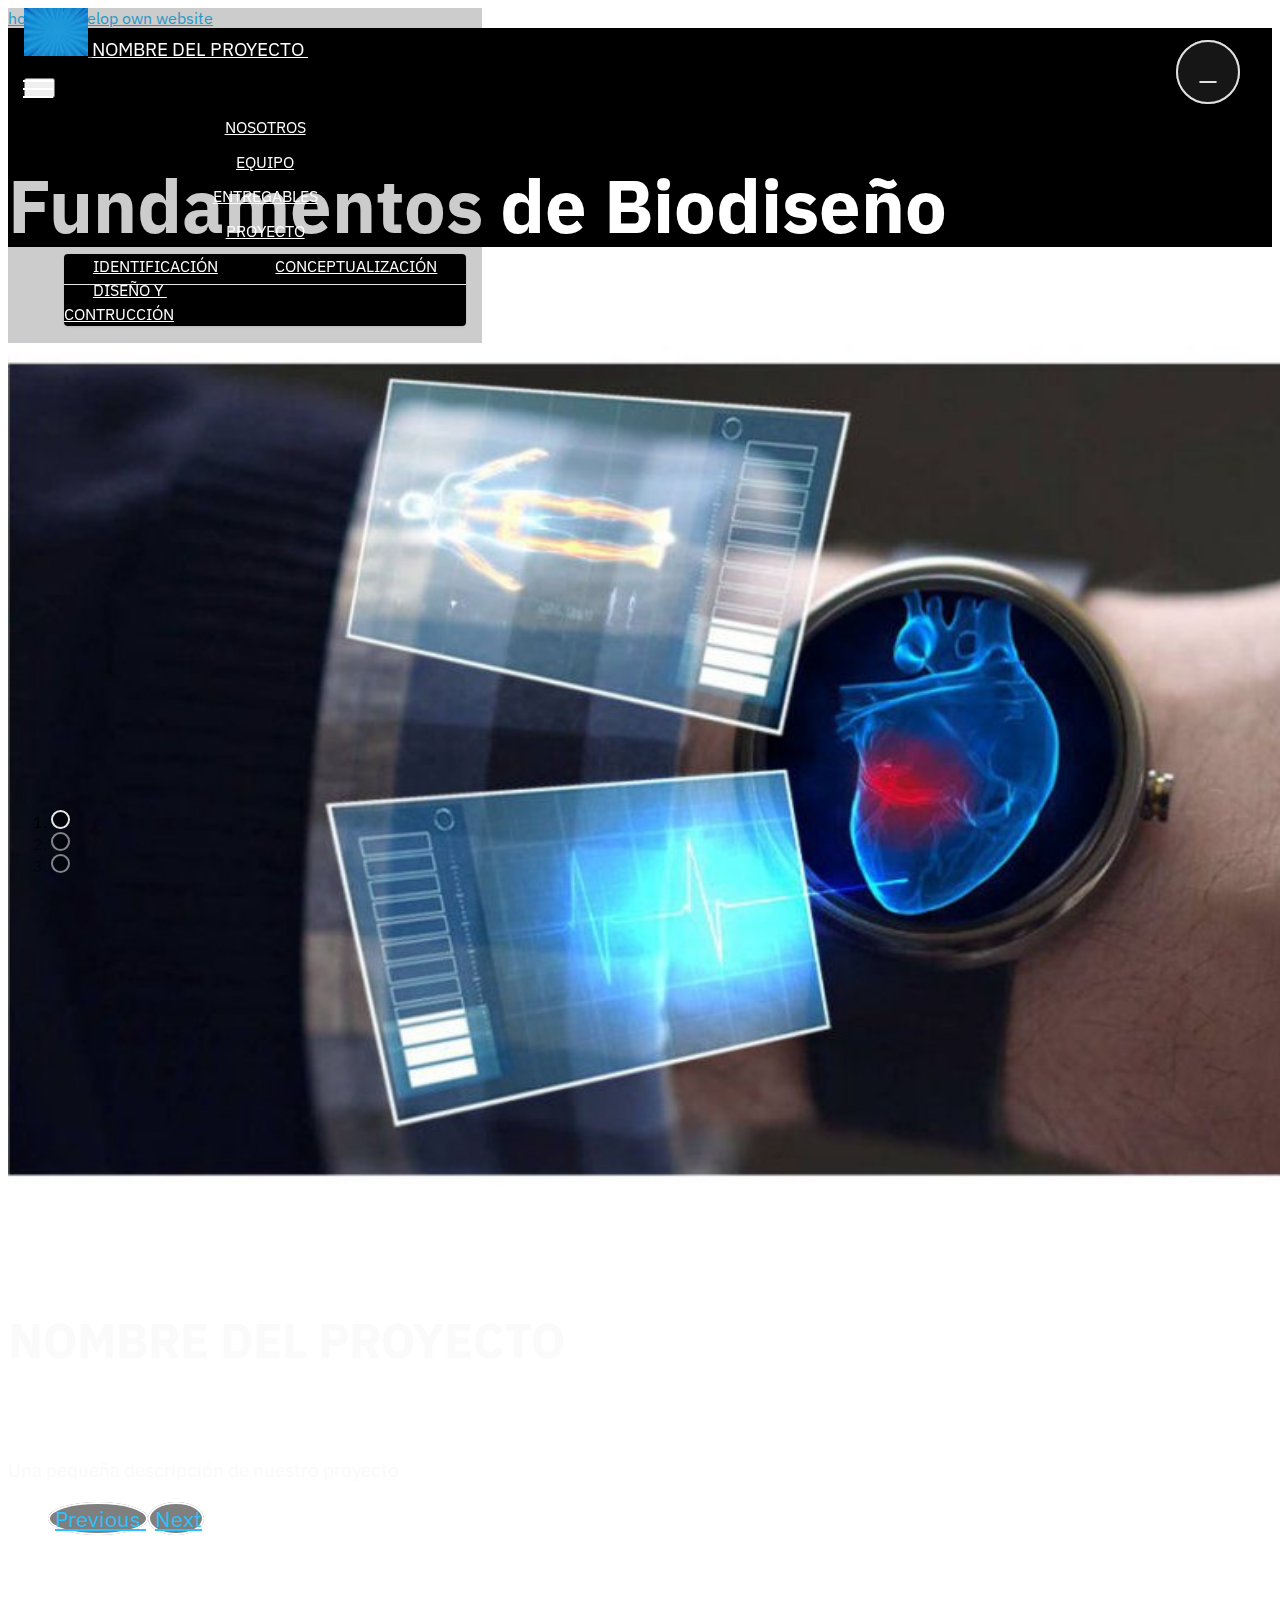
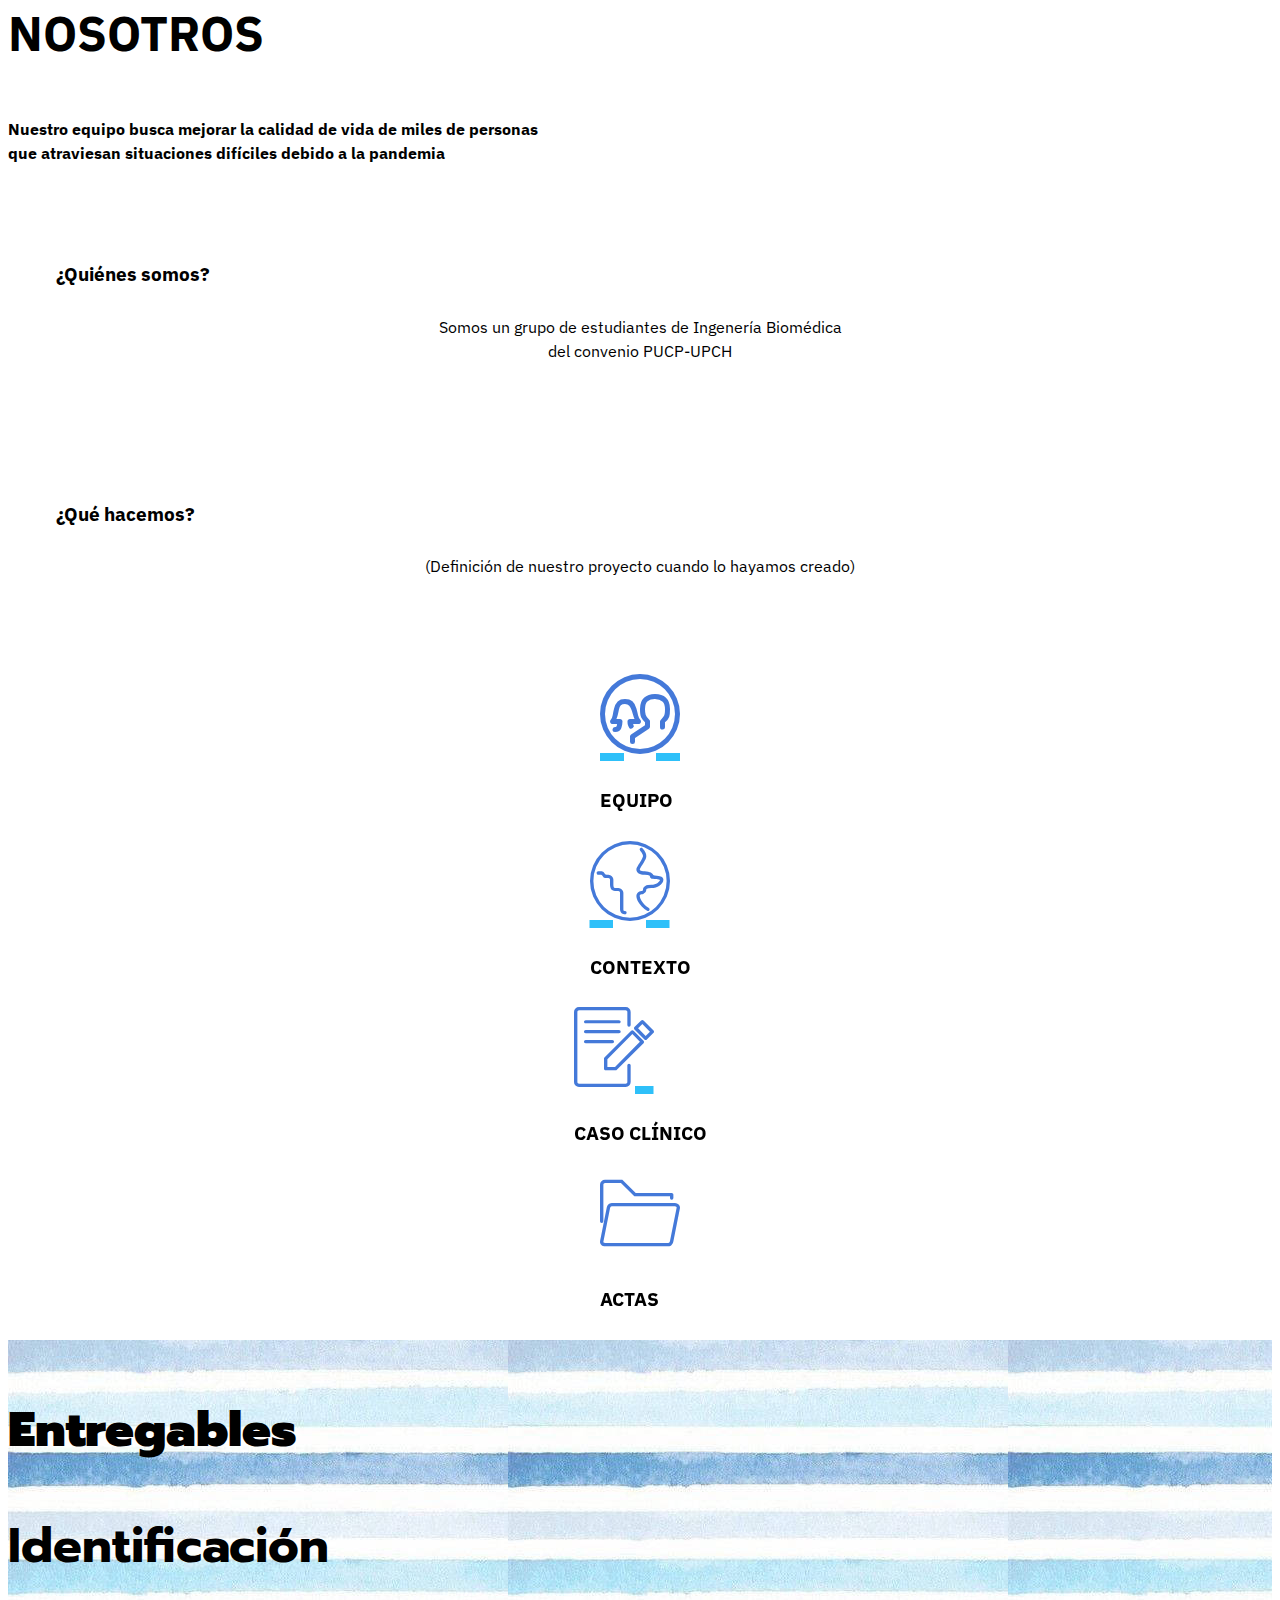
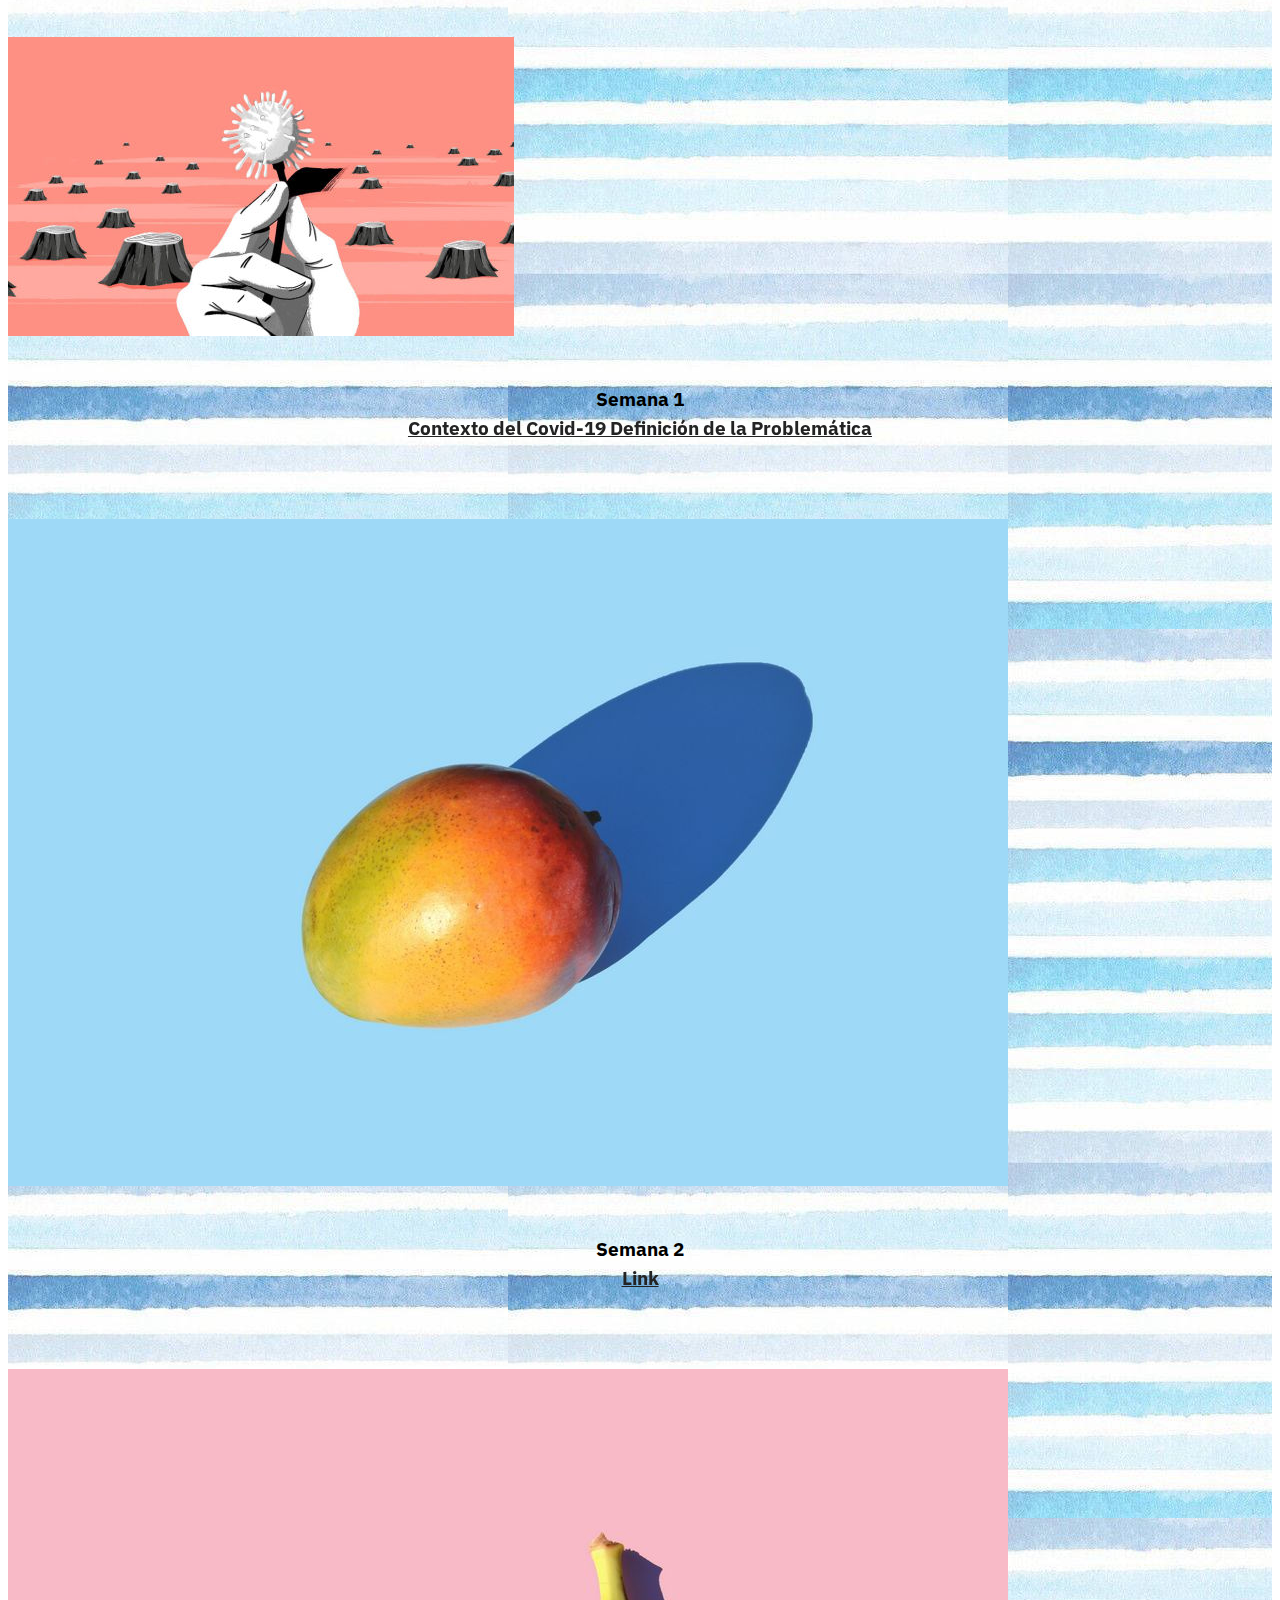
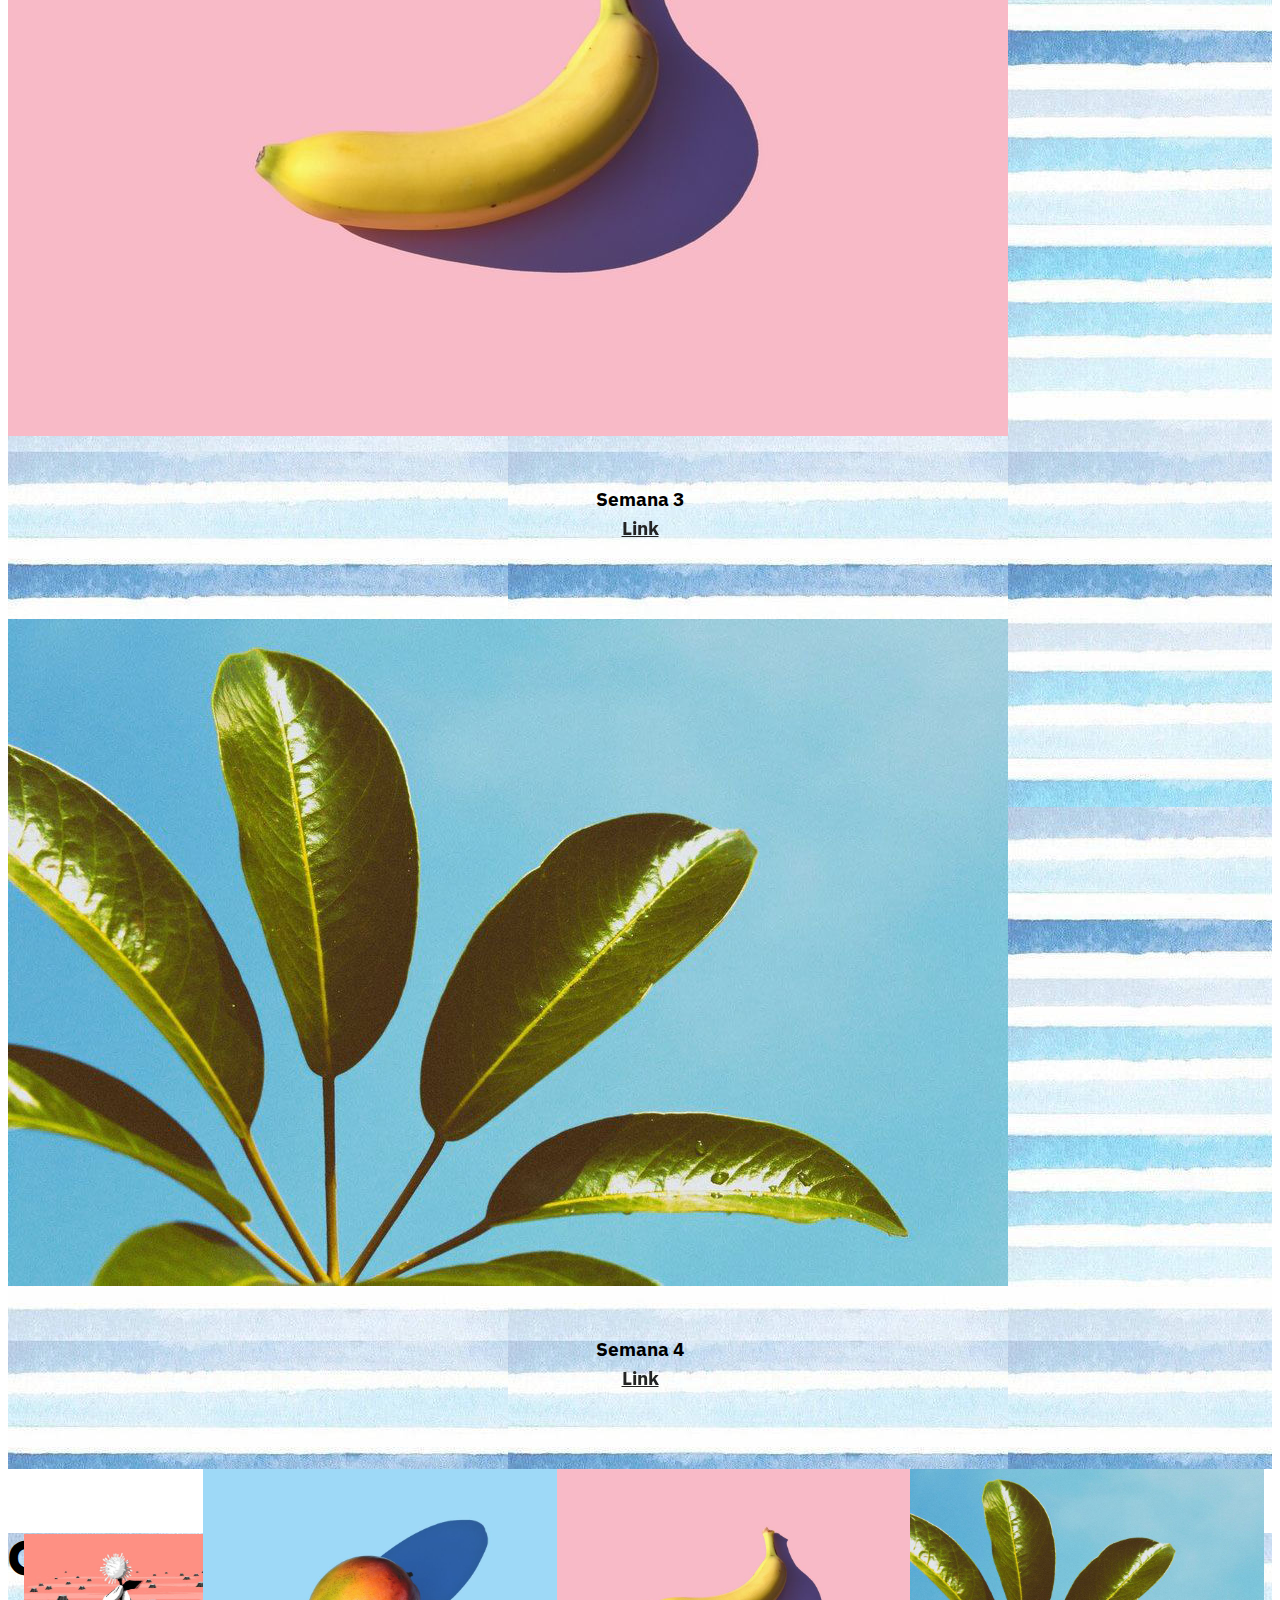
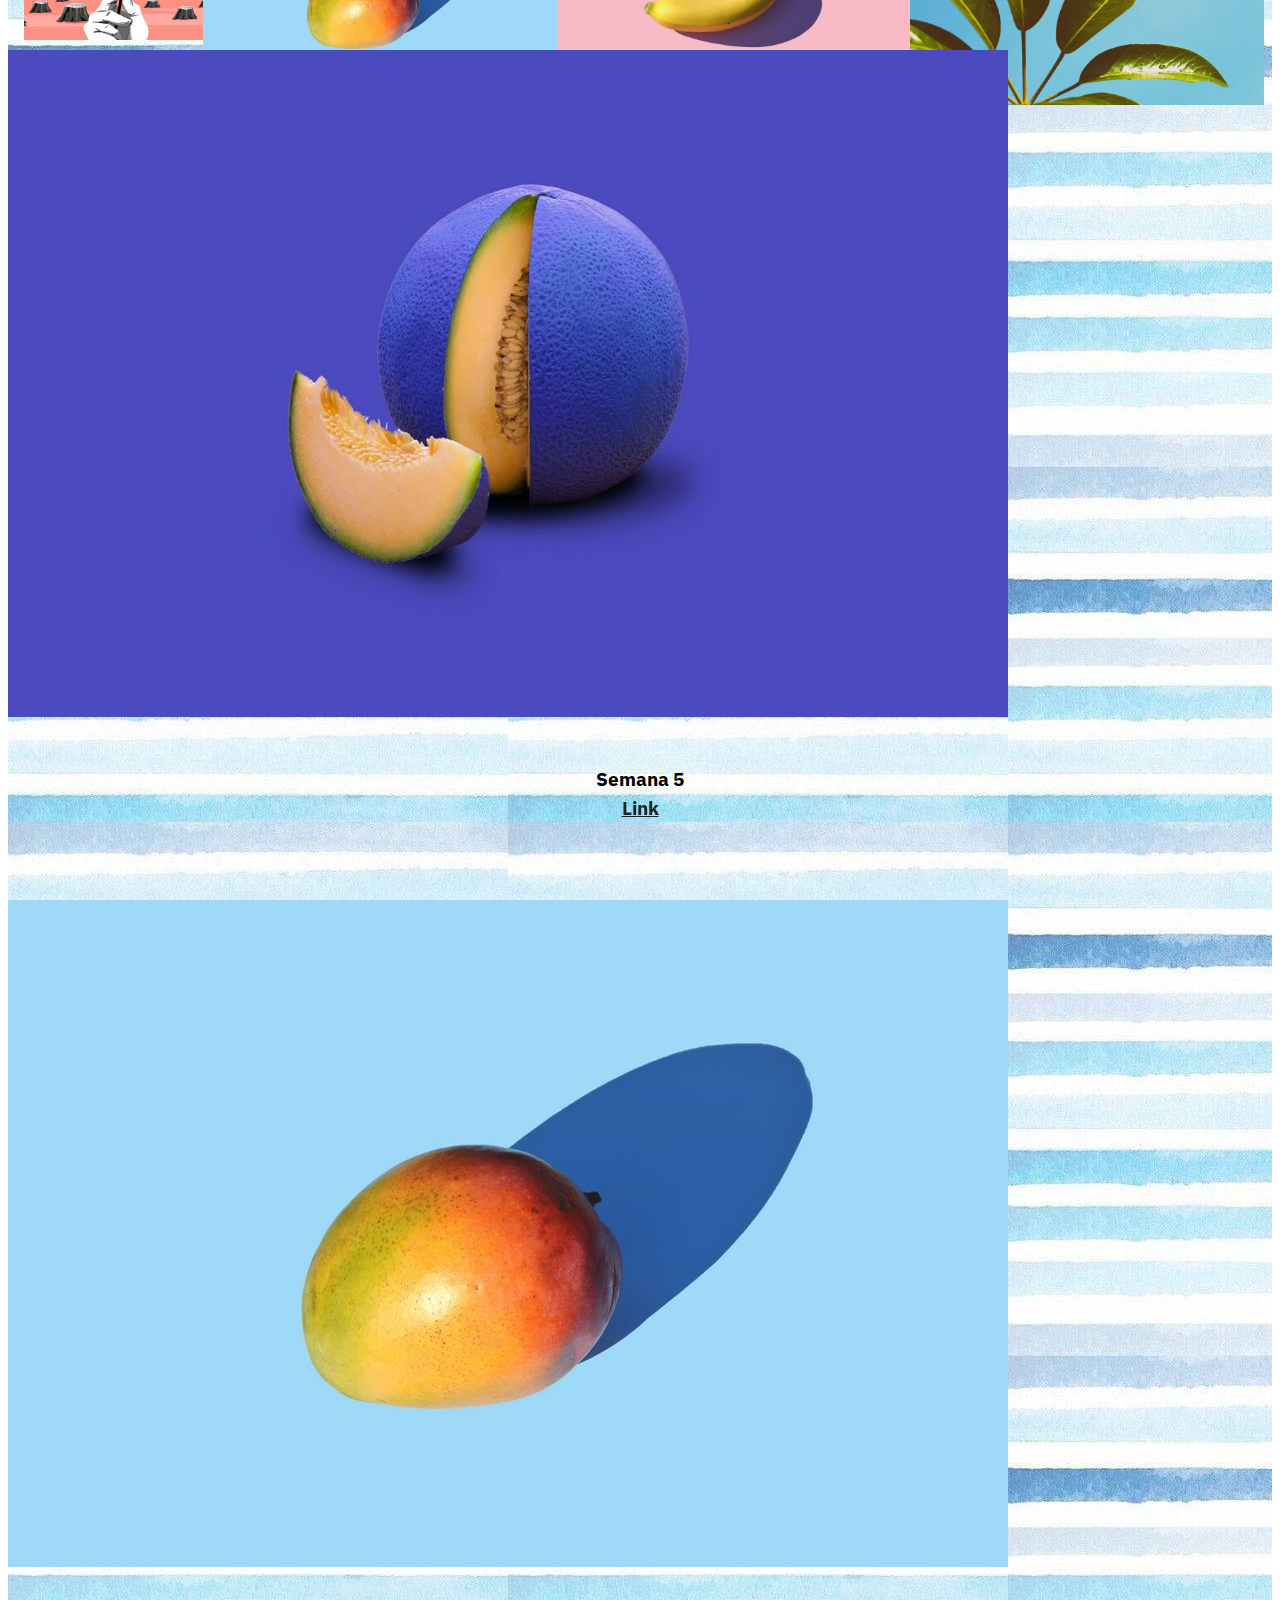
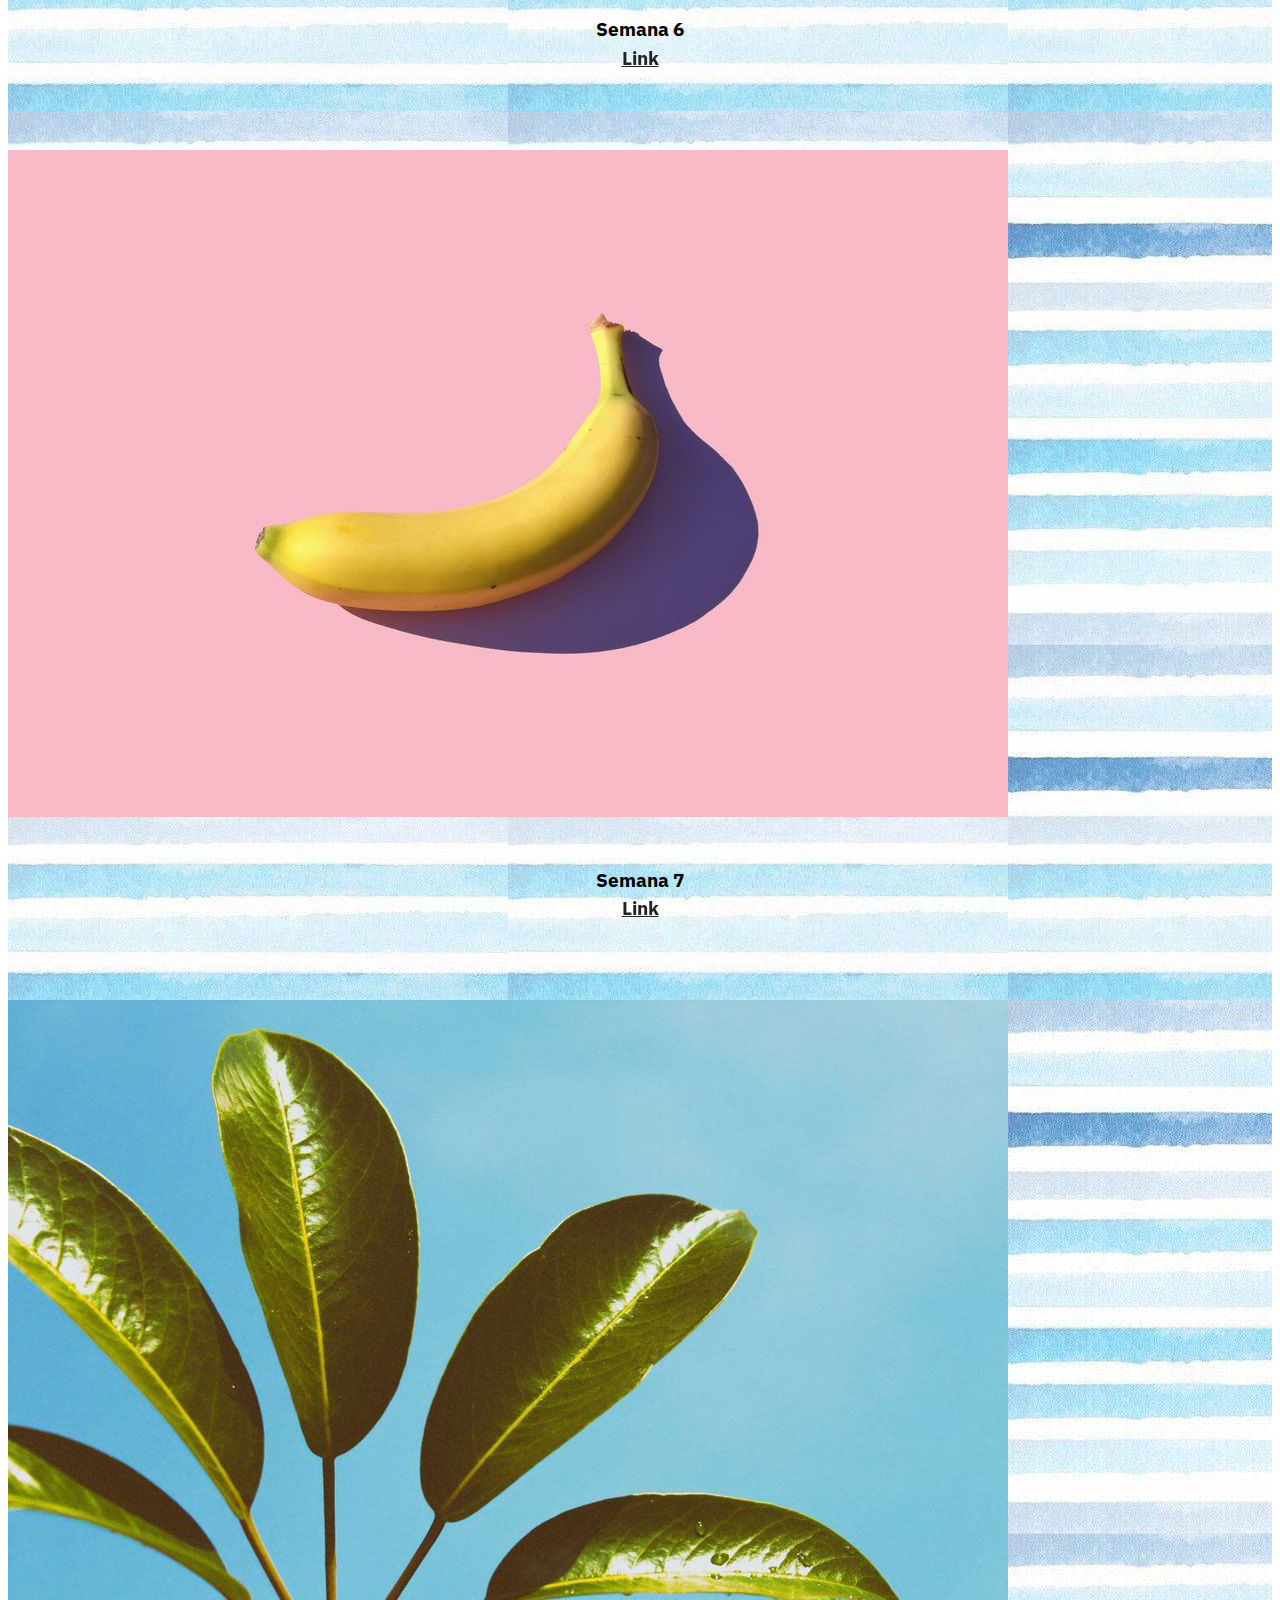
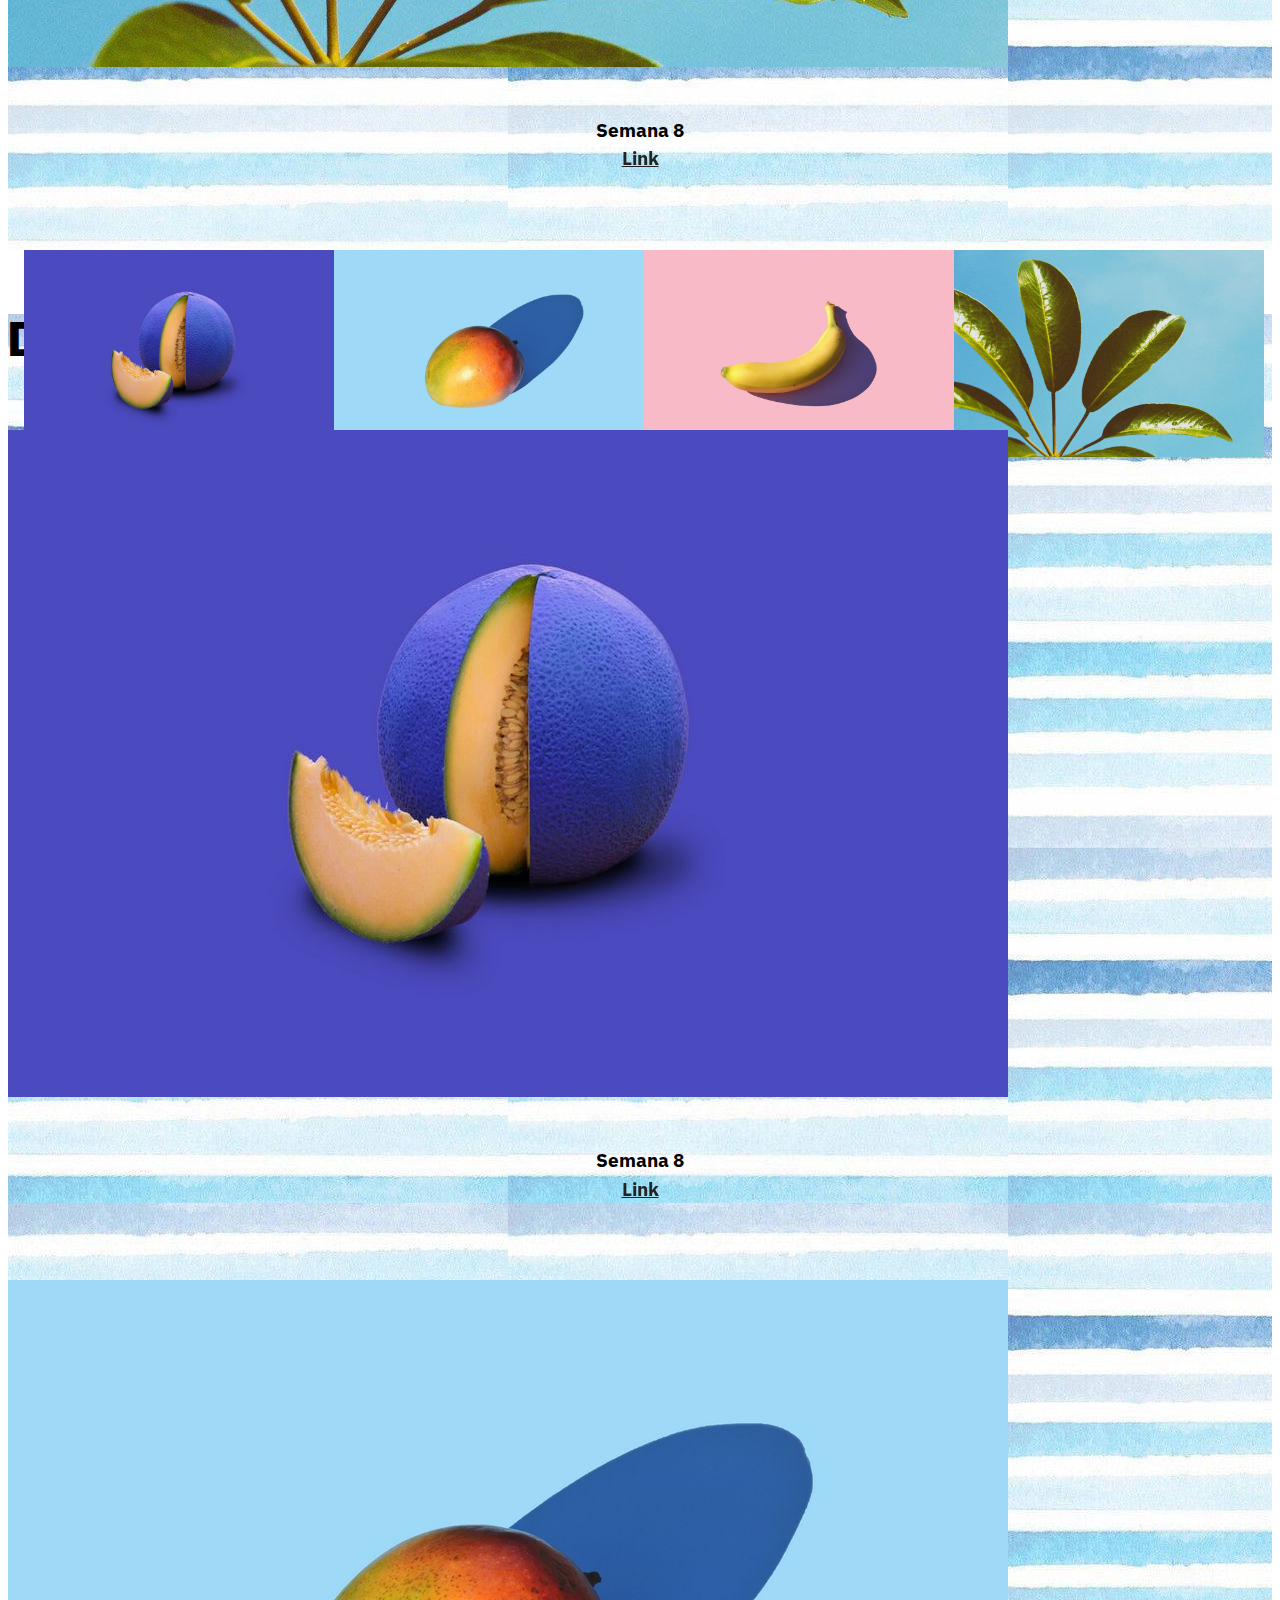
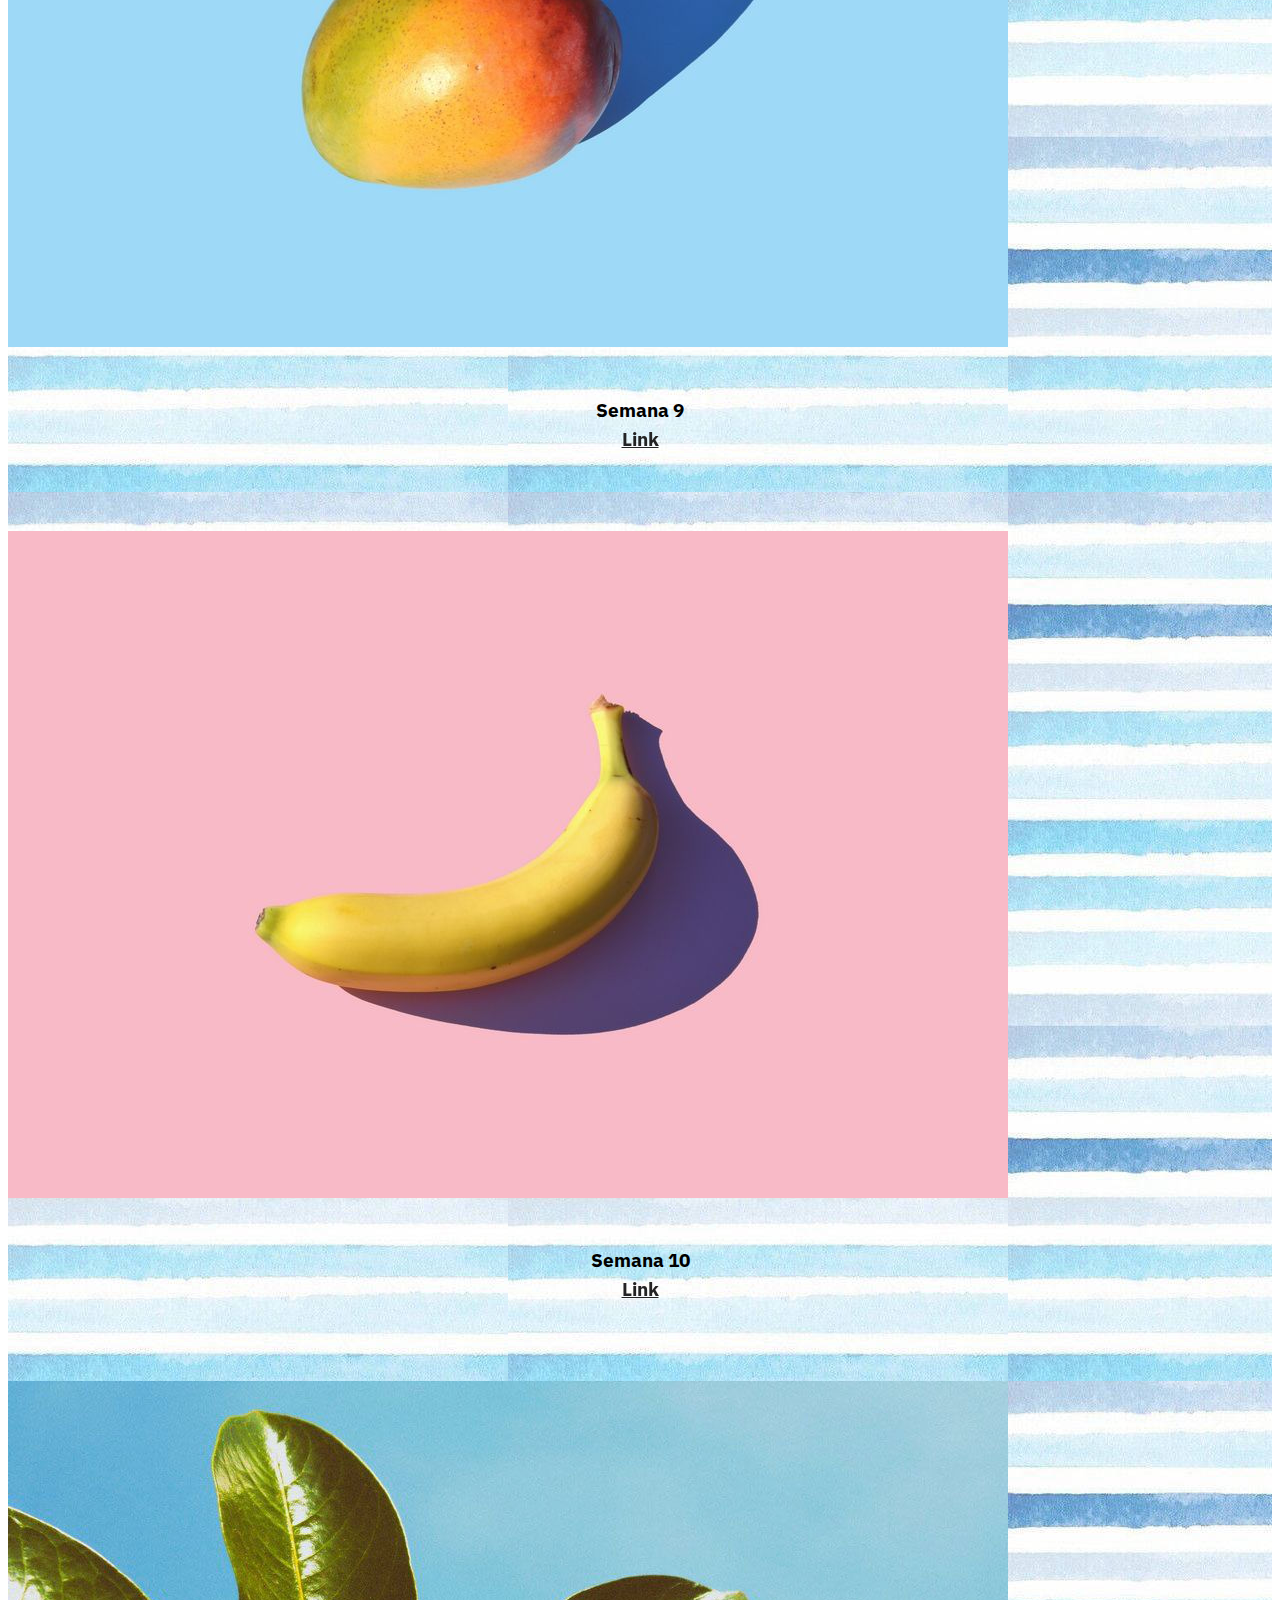
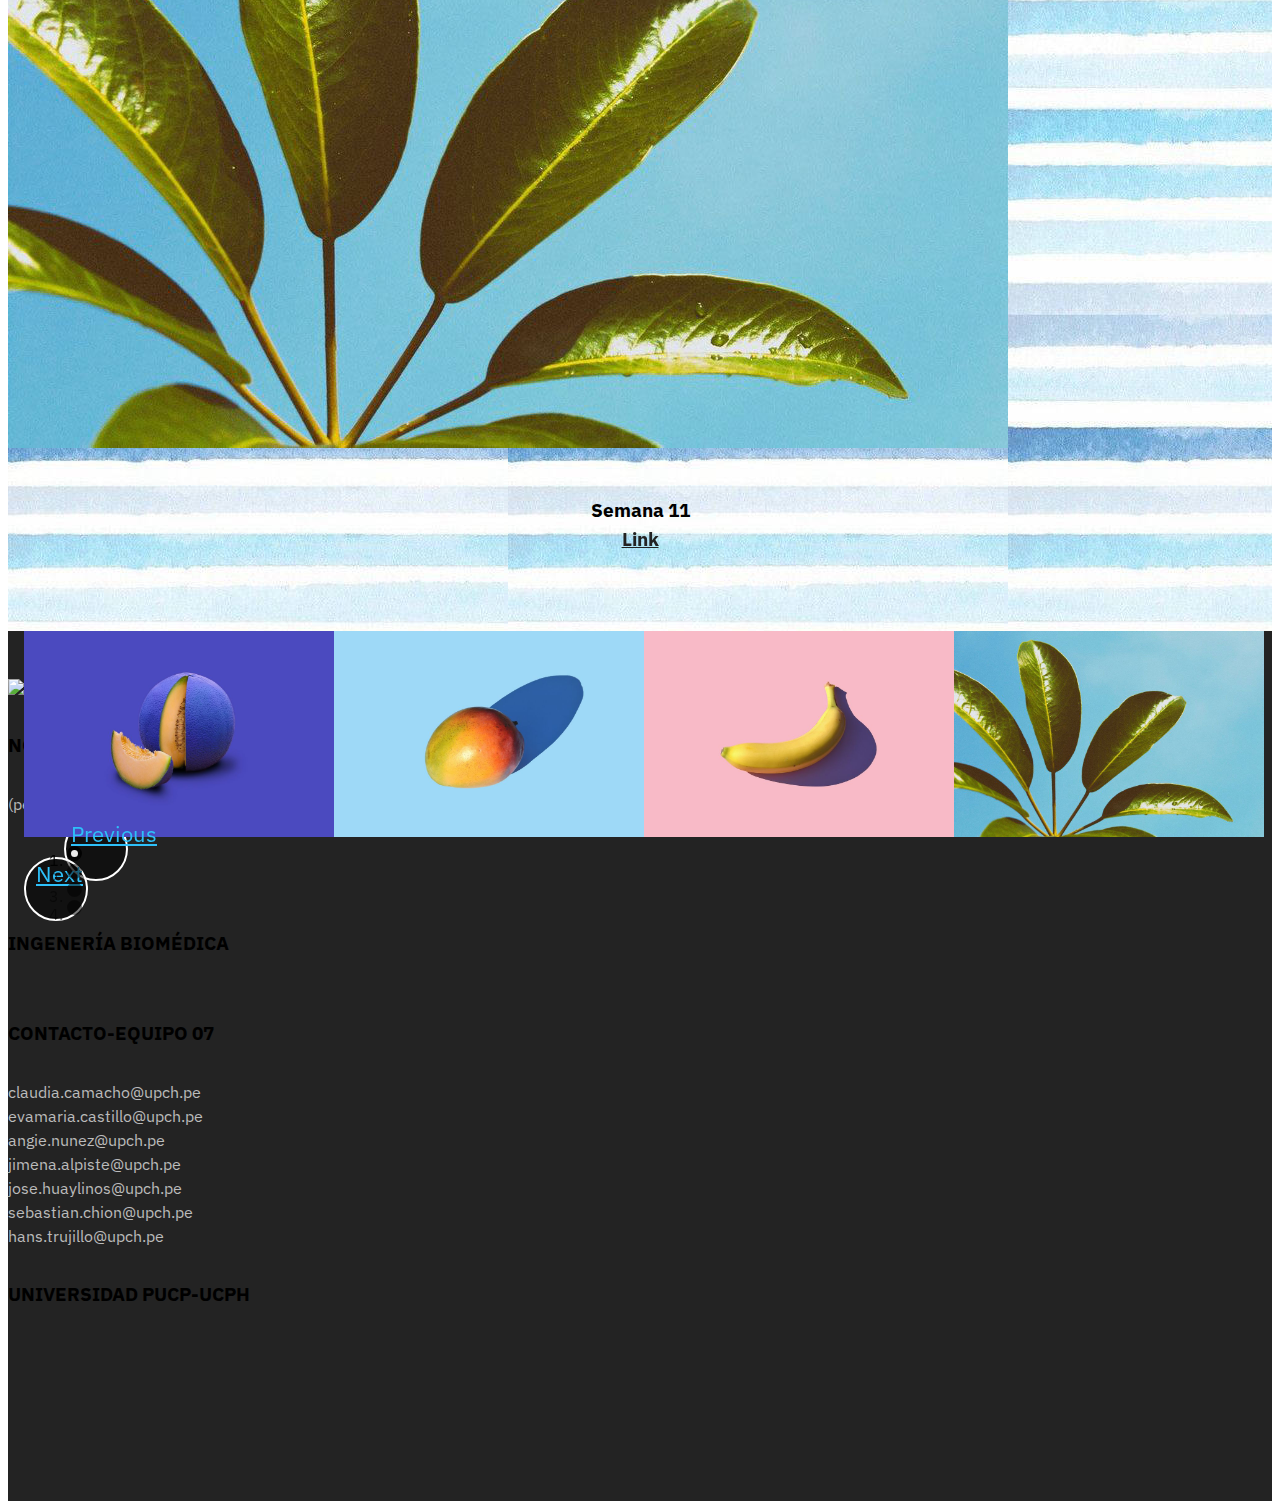
==== commit 45a194b5: "create github pages" ====
--- a/index.html
+++ b/index.html
@@ -61,7 +61,7 @@
     </nav>
 </section>
 
-<section class="engine"><a href="https://mobirise.info/u">bootstrap responsive templates</a></section><section class="info1 cid-s9IVWaN2ka" id="info1-n">
+<section class="engine"><a href="https://mobirise.info/k">how to develop own website</a></section><section class="info1 cid-s9IVWaN2ka" id="info1-n">
     
     
     <div class="align-center container">
@@ -77,16 +77,16 @@
 
 <section class="slider1 cid-s9Jquv78IF mbr-fullscreen" id="slider1-y">
     
-    <div class="carousel slide carousel-fade" id="sa8hHXtpWg" data-interval="5000">
+    <div class="carousel slide carousel-fade" id="sa8sf0Oyuz" data-interval="5000">
         <ol class="carousel-indicators">
-            <li data-slide-to="0" class="active" data-target="#sa8hHXtpWg"></li>
-            <li data-slide-to="1" data-target="#sa8hHXtpWg"></li>
-            <li data-slide-to="2" data-target="#sa8hHXtpWg"></li>
+            <li data-slide-to="0" class="active" data-target="#sa8sf0Oyuz"></li>
+            <li data-slide-to="1" data-target="#sa8sf0Oyuz"></li>
+            <li data-slide-to="2" data-target="#sa8sf0Oyuz"></li>
         </ol>
         <div class="carousel-inner">
             <div class="carousel-item slider-image item active">
                 <div class="item-wrapper">
-                    <img class="d-block w-100" src="assets/images/gg1-980x514.jpg" data-slide-to="0">
+                    <img class="d-block w-100" src="assets/images/0024358511-980x550.jpeg" data-slide-to="0">
                     
                     <div class="carousel-caption">
                         <h5 class="mbr-section-subtitle mbr-fonts-style display-5">
@@ -118,11 +118,11 @@
                 <a href="index.html#features14-t"><img class="d-block w-100" src="assets/images/impacto-del-coivd-1500x844.jpg" data-slide-to="2"></a></div>
             </div>
         </div>
-        <a class="carousel-control carousel-control-prev" role="button" data-slide="prev" href="#sa8hHXtpWg">
+        <a class="carousel-control carousel-control-prev" role="button" data-slide="prev" href="#sa8sf0Oyuz">
             <span class="mobi-mbri mobi-mbri-arrow-prev" aria-hidden="true"></span>
             <span class="sr-only">Previous</span>
         </a>
-        <a class="carousel-control carousel-control-next" role="button" data-slide="next" href="#sa8hHXtpWg">
+        <a class="carousel-control carousel-control-next" role="button" data-slide="next" href="#sa8sf0Oyuz">
             <span class="mobi-mbri mobi-mbri-arrow-next" aria-hidden="true"></span>
             <span class="sr-only">Next</span>
         </a>
@@ -233,8 +233,8 @@
         </div>
         <div class="row mbr-gallery mt-4">
             <div class="col-12 col-md-6 col-lg-3 item gallery-image">
-                <div class="item-wrapper" data-toggle="modal" data-target="#sa8hHZdwoD-modal">
-                    <img class="w-100" src="assets/images/deforestacion-corona-virus-506x299.jpg" alt="" data-slide-to="0" data-target="#lb-sa8hHZdwoD">
+                <div class="item-wrapper" data-toggle="modal" data-target="#sa8sf2Dz8N-modal">
+                    <img class="w-100" src="assets/images/deforestacion-corona-virus-506x299.jpg" alt="" data-slide-to="0" data-target="#lb-sa8sf2Dz8N">
                     <div class="icon-wrapper">
                         <span class="mobi-mbri mobi-mbri-search mbr-iconfont mbr-iconfont-btn"></span>
                     </div>
@@ -243,8 +243,8 @@
                     Semana 1<br><a href="#" class="text-black">Contexto del Covid-19 Definición de la Problemática</a></h6>
             </div>
             <div class="col-12 col-md-6 col-lg-3 item gallery-image">
-                <div class="item-wrapper" data-toggle="modal" data-target="#sa8hHZdwoD-modal">
-                    <img class="w-100" src="assets/images/features2.jpg" alt="" data-slide-to="1" data-target="#lb-sa8hHZdwoD">
+                <div class="item-wrapper" data-toggle="modal" data-target="#sa8sf2Dz8N-modal">
+                    <img class="w-100" src="assets/images/features2.jpg" alt="" data-slide-to="1" data-target="#lb-sa8sf2Dz8N">
                     <div class="icon-wrapper">
                         <span class="mobi-mbri mobi-mbri-search mbr-iconfont mbr-iconfont-btn"></span>
                     </div>
@@ -254,8 +254,8 @@
                 </h6>
             </div>
             <div class="col-12 col-md-6 col-lg-3 item gallery-image">
-                <div class="item-wrapper" data-toggle="modal" data-target="#sa8hHZdwoD-modal">
-                    <img class="w-100" src="assets/images/features3.jpg" alt="" data-slide-to="2" data-target="#lb-sa8hHZdwoD">
+                <div class="item-wrapper" data-toggle="modal" data-target="#sa8sf2Dz8N-modal">
+                    <img class="w-100" src="assets/images/features3.jpg" alt="" data-slide-to="2" data-target="#lb-sa8sf2Dz8N">
                     <div class="icon-wrapper">
                         <span class="mobi-mbri mobi-mbri-search mbr-iconfont mbr-iconfont-btn"></span>
                     </div>
@@ -265,8 +265,8 @@
                 </h6>
             </div>
             <div class="col-12 col-md-6 col-lg-3 item gallery-image">
-                <div class="item-wrapper" data-toggle="modal" data-target="#sa8hHZdwoD-modal">
-                    <img class="w-100" src="assets/images/features4.jpg" alt="" data-slide-to="3" data-target="#lb-sa8hHZdwoD">
+                <div class="item-wrapper" data-toggle="modal" data-target="#sa8sf2Dz8N-modal">
+                    <img class="w-100" src="assets/images/features4.jpg" alt="" data-slide-to="3" data-target="#lb-sa8sf2Dz8N">
                     <div class="icon-wrapper">
                         <span class="mobi-mbri mobi-mbri-search mbr-iconfont mbr-iconfont-btn"></span>
                     </div>
@@ -277,11 +277,11 @@
             </div>
         </div>
 
-        <div class="modal mbr-slider" tabindex="-1" role="dialog" aria-hidden="true" id="sa8hHZdwoD-modal">
+        <div class="modal mbr-slider" tabindex="-1" role="dialog" aria-hidden="true" id="sa8sf2Dz8N-modal">
             <div class="modal-dialog" role="document">
                 <div class="modal-content">
                     <div class="modal-body">
-                        <div class="carousel slide" id="lb-sa8hHZdwoD" data-interval="3000">
+                        <div class="carousel slide" id="lb-sa8sf2Dz8N" data-interval="3000">
                             <div class="carousel-inner">
                                 <div class="carousel-item active">
                                     <img class="d-block w-100" src="assets/images/deforestacion-corona-virus-506x299.jpg" alt="">
@@ -297,18 +297,18 @@
                                 </div>
                             </div>
                             <ol class="carousel-indicators">
-                                <li data-slide-to="0" class="active" data-target="#lb-sa8hHZdwoD"></li>
-                                <li data-slide-to="1" data-target="#lb-sa8hHZdwoD"></li>
-                                <li data-slide-to="2" data-target="#lb-sa8hHZdwoD"></li>
-                                <li data-slide-to="3" data-target="#lb-sa8hHZdwoD"></li>
+                                <li data-slide-to="0" class="active" data-target="#lb-sa8sf2Dz8N"></li>
+                                <li data-slide-to="1" data-target="#lb-sa8sf2Dz8N"></li>
+                                <li data-slide-to="2" data-target="#lb-sa8sf2Dz8N"></li>
+                                <li data-slide-to="3" data-target="#lb-sa8sf2Dz8N"></li>
                             </ol>
                             <a role="button" href="" class="close" data-dismiss="modal" aria-label="Close">
                             </a>
-                            <a class="carousel-control-prev carousel-control" role="button" data-slide="prev" href="#lb-sa8hHZdwoD">
+                            <a class="carousel-control-prev carousel-control" role="button" data-slide="prev" href="#lb-sa8sf2Dz8N">
                                 <span class="mobi-mbri mobi-mbri-arrow-prev" aria-hidden="true"></span>
                                 <span class="sr-only">Previous</span>
                             </a>
-                            <a class="carousel-control-next carousel-control" role="button" data-slide="next" href="#lb-sa8hHZdwoD">
+                            <a class="carousel-control-next carousel-control" role="button" data-slide="next" href="#lb-sa8sf2Dz8N">
                                 <span class="mobi-mbri mobi-mbri-arrow-next" aria-hidden="true"></span>
                                 <span class="sr-only">Next</span>
                             </a>
@@ -333,8 +333,8 @@
         </div>
         <div class="row mbr-gallery mt-4">
             <div class="col-12 col-md-6 col-lg-3 item gallery-image">
-                <div class="item-wrapper" data-toggle="modal" data-target="#sa8hHZXkmo-modal">
-                    <img class="w-100" src="assets/images/features1.jpg" alt="" data-slide-to="0" data-target="#lb-sa8hHZXkmo">
+                <div class="item-wrapper" data-toggle="modal" data-target="#sa8sf3vdSG-modal">
+                    <img class="w-100" src="assets/images/features1.jpg" alt="" data-slide-to="0" data-target="#lb-sa8sf3vdSG">
                     <div class="icon-wrapper">
                         <span class="mobi-mbri mobi-mbri-search mbr-iconfont mbr-iconfont-btn"></span>
                     </div>
@@ -344,8 +344,8 @@
                 </h6>
             </div>
             <div class="col-12 col-md-6 col-lg-3 item gallery-image">
-                <div class="item-wrapper" data-toggle="modal" data-target="#sa8hHZXkmo-modal">
-                    <img class="w-100" src="assets/images/features2.jpg" alt="" data-slide-to="1" data-target="#lb-sa8hHZXkmo">
+                <div class="item-wrapper" data-toggle="modal" data-target="#sa8sf3vdSG-modal">
+                    <img class="w-100" src="assets/images/features2.jpg" alt="" data-slide-to="1" data-target="#lb-sa8sf3vdSG">
                     <div class="icon-wrapper">
                         <span class="mobi-mbri mobi-mbri-search mbr-iconfont mbr-iconfont-btn"></span>
                     </div>
@@ -355,8 +355,8 @@
                 </h6>
             </div>
             <div class="col-12 col-md-6 col-lg-3 item gallery-image">
-                <div class="item-wrapper" data-toggle="modal" data-target="#sa8hHZXkmo-modal">
-                    <img class="w-100" src="assets/images/features3.jpg" alt="" data-slide-to="2" data-target="#lb-sa8hHZXkmo">
+                <div class="item-wrapper" data-toggle="modal" data-target="#sa8sf3vdSG-modal">
+                    <img class="w-100" src="assets/images/features3.jpg" alt="" data-slide-to="2" data-target="#lb-sa8sf3vdSG">
                     <div class="icon-wrapper">
                         <span class="mobi-mbri mobi-mbri-search mbr-iconfont mbr-iconfont-btn"></span>
                     </div>
@@ -365,8 +365,8 @@
                 </h6>
             </div>
             <div class="col-12 col-md-6 col-lg-3 item gallery-image">
-                <div class="item-wrapper" data-toggle="modal" data-target="#sa8hHZXkmo-modal">
-                    <img class="w-100" src="assets/images/features4.jpg" alt="" data-slide-to="3" data-target="#lb-sa8hHZXkmo">
+                <div class="item-wrapper" data-toggle="modal" data-target="#sa8sf3vdSG-modal">
+                    <img class="w-100" src="assets/images/features4.jpg" alt="" data-slide-to="3" data-target="#lb-sa8sf3vdSG">
                     <div class="icon-wrapper">
                         <span class="mobi-mbri mobi-mbri-search mbr-iconfont mbr-iconfont-btn"></span>
                     </div>
@@ -377,11 +377,11 @@
             </div>
         </div>
 
-        <div class="modal mbr-slider" tabindex="-1" role="dialog" aria-hidden="true" id="sa8hHZXkmo-modal">
+        <div class="modal mbr-slider" tabindex="-1" role="dialog" aria-hidden="true" id="sa8sf3vdSG-modal">
             <div class="modal-dialog" role="document">
                 <div class="modal-content">
                     <div class="modal-body">
-                        <div class="carousel slide" id="lb-sa8hHZXkmo" data-interval="5000">
+                        <div class="carousel slide" id="lb-sa8sf3vdSG" data-interval="5000">
                             <div class="carousel-inner">
                                 <div class="carousel-item active">
                                     <img class="d-block w-100" src="assets/images/features1.jpg" alt="">
@@ -397,18 +397,18 @@
                                 </div>
                             </div>
                             <ol class="carousel-indicators">
-                                <li data-slide-to="0" class="active" data-target="#lb-sa8hHZXkmo"></li>
-                                <li data-slide-to="1" data-target="#lb-sa8hHZXkmo"></li>
-                                <li data-slide-to="2" data-target="#lb-sa8hHZXkmo"></li>
-                                <li data-slide-to="3" data-target="#lb-sa8hHZXkmo"></li>
+                                <li data-slide-to="0" class="active" data-target="#lb-sa8sf3vdSG"></li>
+                                <li data-slide-to="1" data-target="#lb-sa8sf3vdSG"></li>
+                                <li data-slide-to="2" data-target="#lb-sa8sf3vdSG"></li>
+                                <li data-slide-to="3" data-target="#lb-sa8sf3vdSG"></li>
                             </ol>
                             <a role="button" href="" class="close" data-dismiss="modal" aria-label="Close">
                             </a>
-                            <a class="carousel-control-prev carousel-control" role="button" data-slide="prev" href="#lb-sa8hHZXkmo">
+                            <a class="carousel-control-prev carousel-control" role="button" data-slide="prev" href="#lb-sa8sf3vdSG">
                                 <span class="mobi-mbri mobi-mbri-arrow-prev" aria-hidden="true"></span>
                                 <span class="sr-only">Previous</span>
                             </a>
-                            <a class="carousel-control-next carousel-control" role="button" data-slide="next" href="#lb-sa8hHZXkmo">
+                            <a class="carousel-control-next carousel-control" role="button" data-slide="next" href="#lb-sa8sf3vdSG">
                                 <span class="mobi-mbri mobi-mbri-arrow-next" aria-hidden="true"></span>
                                 <span class="sr-only">Next</span>
                             </a>
@@ -433,8 +433,8 @@
         </div>
         <div class="row mbr-gallery mt-4">
             <div class="col-12 col-md-6 col-lg-3 item gallery-image">
-                <div class="item-wrapper" data-toggle="modal" data-target="#sa8hI0Z91x-modal">
-                    <img class="w-100" src="assets/images/features1.jpg" alt="" data-slide-to="0" data-target="#lb-sa8hI0Z91x">
+                <div class="item-wrapper" data-toggle="modal" data-target="#sa8sf464T3-modal">
+                    <img class="w-100" src="assets/images/features1.jpg" alt="" data-slide-to="0" data-target="#lb-sa8sf464T3">
                     <div class="icon-wrapper">
                         <span class="mobi-mbri mobi-mbri-search mbr-iconfont mbr-iconfont-btn"></span>
                     </div>
@@ -443,8 +443,8 @@
                 </h6>
             </div>
             <div class="col-12 col-md-6 col-lg-3 item gallery-image">
-                <div class="item-wrapper" data-toggle="modal" data-target="#sa8hI0Z91x-modal">
-                    <img class="w-100" src="assets/images/features2.jpg" alt="" data-slide-to="1" data-target="#lb-sa8hI0Z91x">
+                <div class="item-wrapper" data-toggle="modal" data-target="#sa8sf464T3-modal">
+                    <img class="w-100" src="assets/images/features2.jpg" alt="" data-slide-to="1" data-target="#lb-sa8sf464T3">
                     <div class="icon-wrapper">
                         <span class="mobi-mbri mobi-mbri-search mbr-iconfont mbr-iconfont-btn"></span>
                     </div>
@@ -454,8 +454,8 @@
                 </h6>
             </div>
             <div class="col-12 col-md-6 col-lg-3 item gallery-image">
-                <div class="item-wrapper" data-toggle="modal" data-target="#sa8hI0Z91x-modal">
-                    <img class="w-100" src="assets/images/features3.jpg" alt="" data-slide-to="2" data-target="#lb-sa8hI0Z91x">
+                <div class="item-wrapper" data-toggle="modal" data-target="#sa8sf464T3-modal">
+                    <img class="w-100" src="assets/images/features3.jpg" alt="" data-slide-to="2" data-target="#lb-sa8sf464T3">
                     <div class="icon-wrapper">
                         <span class="mobi-mbri mobi-mbri-search mbr-iconfont mbr-iconfont-btn"></span>
                     </div>
@@ -464,8 +464,8 @@
                 </h6>
             </div>
             <div class="col-12 col-md-6 col-lg-3 item gallery-image">
-                <div class="item-wrapper" data-toggle="modal" data-target="#sa8hI0Z91x-modal">
-                    <img class="w-100" src="assets/images/features4.jpg" alt="" data-slide-to="3" data-target="#lb-sa8hI0Z91x">
+                <div class="item-wrapper" data-toggle="modal" data-target="#sa8sf464T3-modal">
+                    <img class="w-100" src="assets/images/features4.jpg" alt="" data-slide-to="3" data-target="#lb-sa8sf464T3">
                     <div class="icon-wrapper">
                         <span class="mobi-mbri mobi-mbri-search mbr-iconfont mbr-iconfont-btn"></span>
                     </div>
@@ -476,11 +476,11 @@
             </div>
         </div>
 
-        <div class="modal mbr-slider" tabindex="-1" role="dialog" aria-hidden="true" id="sa8hI0Z91x-modal">
+        <div class="modal mbr-slider" tabindex="-1" role="dialog" aria-hidden="true" id="sa8sf464T3-modal">
             <div class="modal-dialog" role="document">
                 <div class="modal-content">
                     <div class="modal-body">
-                        <div class="carousel slide" id="lb-sa8hI0Z91x" data-interval="5000">
+                        <div class="carousel slide" id="lb-sa8sf464T3" data-interval="5000">
                             <div class="carousel-inner">
                                 <div class="carousel-item active">
                                     <img class="d-block w-100" src="assets/images/features1.jpg" alt="">
@@ -496,18 +496,18 @@
                                 </div>
                             </div>
                             <ol class="carousel-indicators">
-                                <li data-slide-to="0" class="active" data-target="#lb-sa8hI0Z91x"></li>
-                                <li data-slide-to="1" data-target="#lb-sa8hI0Z91x"></li>
-                                <li data-slide-to="2" data-target="#lb-sa8hI0Z91x"></li>
-                                <li data-slide-to="3" data-target="#lb-sa8hI0Z91x"></li>
+                                <li data-slide-to="0" class="active" data-target="#lb-sa8sf464T3"></li>
+                                <li data-slide-to="1" data-target="#lb-sa8sf464T3"></li>
+                                <li data-slide-to="2" data-target="#lb-sa8sf464T3"></li>
+                                <li data-slide-to="3" data-target="#lb-sa8sf464T3"></li>
                             </ol>
                             <a role="button" href="" class="close" data-dismiss="modal" aria-label="Close">
                             </a>
-                            <a class="carousel-control-prev carousel-control" role="button" data-slide="prev" href="#lb-sa8hI0Z91x">
+                            <a class="carousel-control-prev carousel-control" role="button" data-slide="prev" href="#lb-sa8sf464T3">
                                 <span class="mobi-mbri mobi-mbri-arrow-prev" aria-hidden="true"></span>
                                 <span class="sr-only">Previous</span>
                             </a>
-                            <a class="carousel-control-next carousel-control" role="button" data-slide="next" href="#lb-sa8hI0Z91x">
+                            <a class="carousel-control-next carousel-control" role="button" data-slide="next" href="#lb-sa8sf464T3">
                                 <span class="mobi-mbri mobi-mbri-arrow-next" aria-hidden="true"></span>
                                 <span class="sr-only">Next</span>
                             </a>
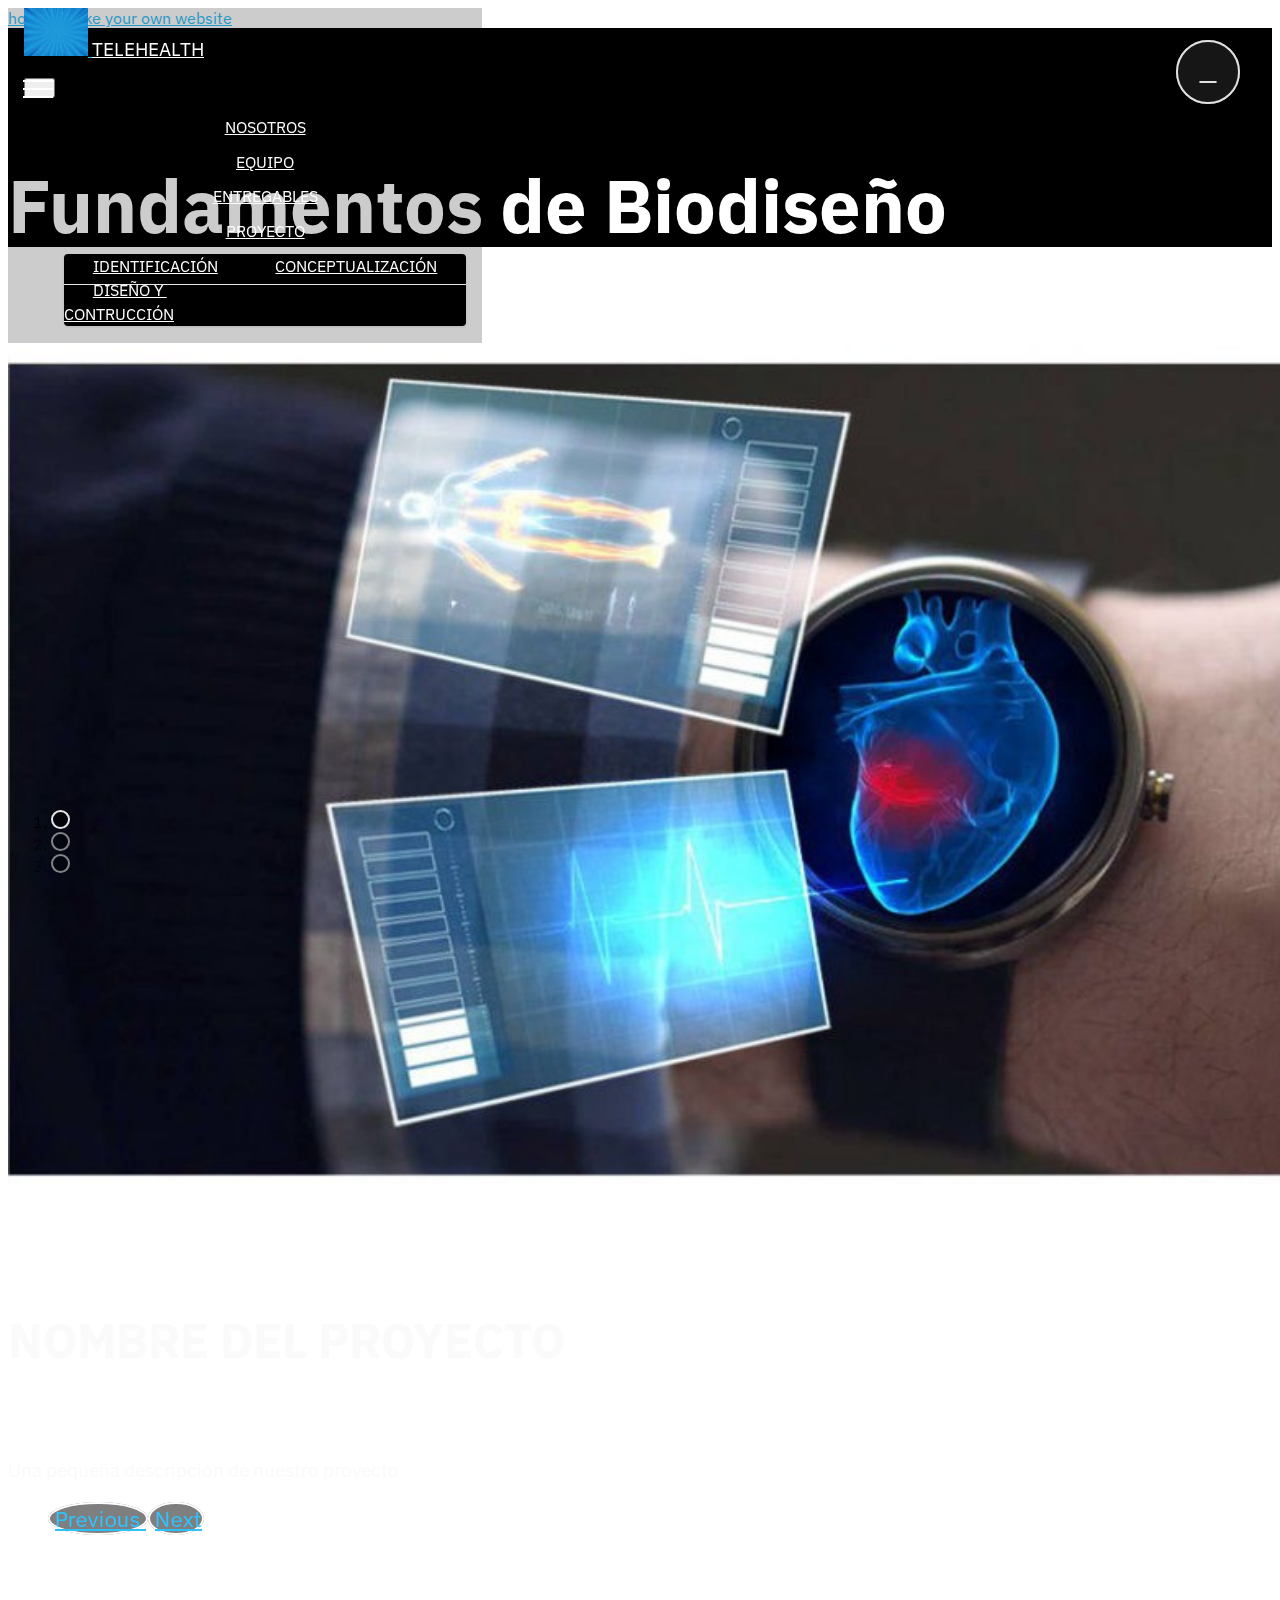
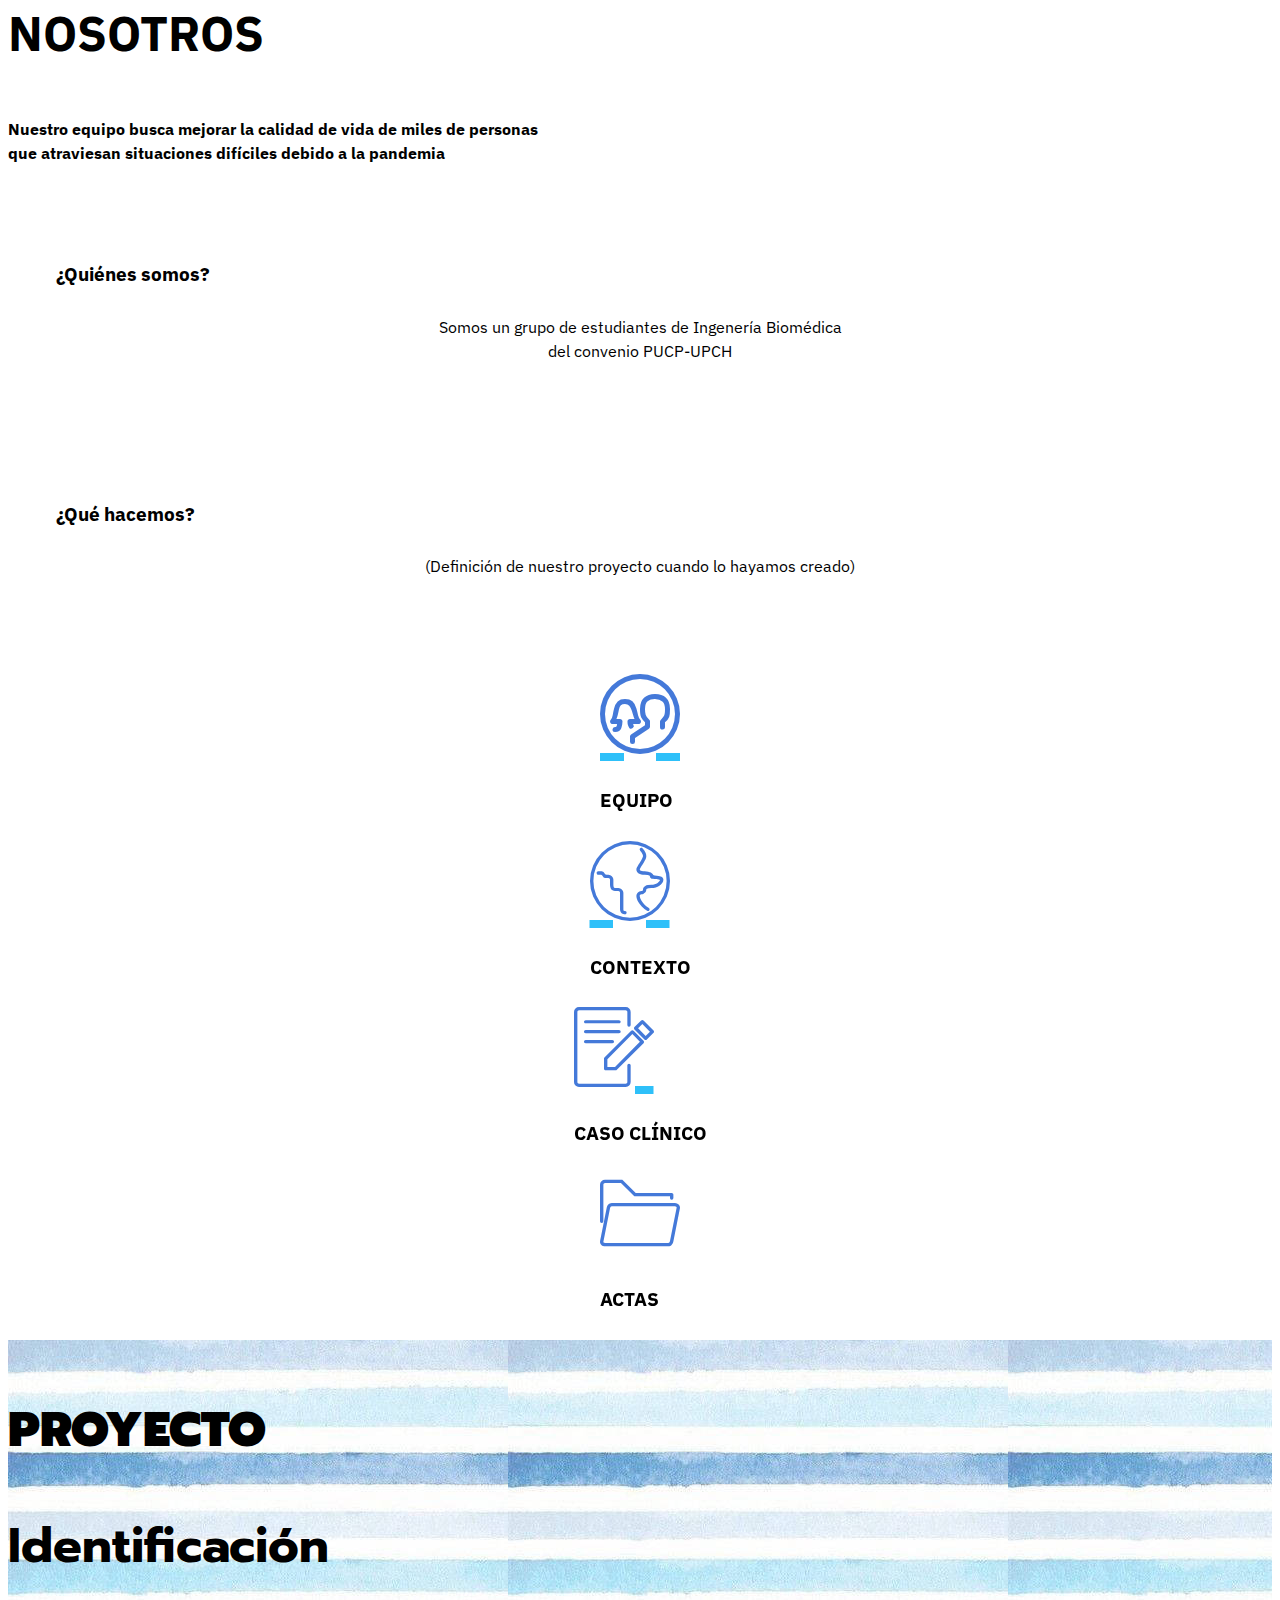
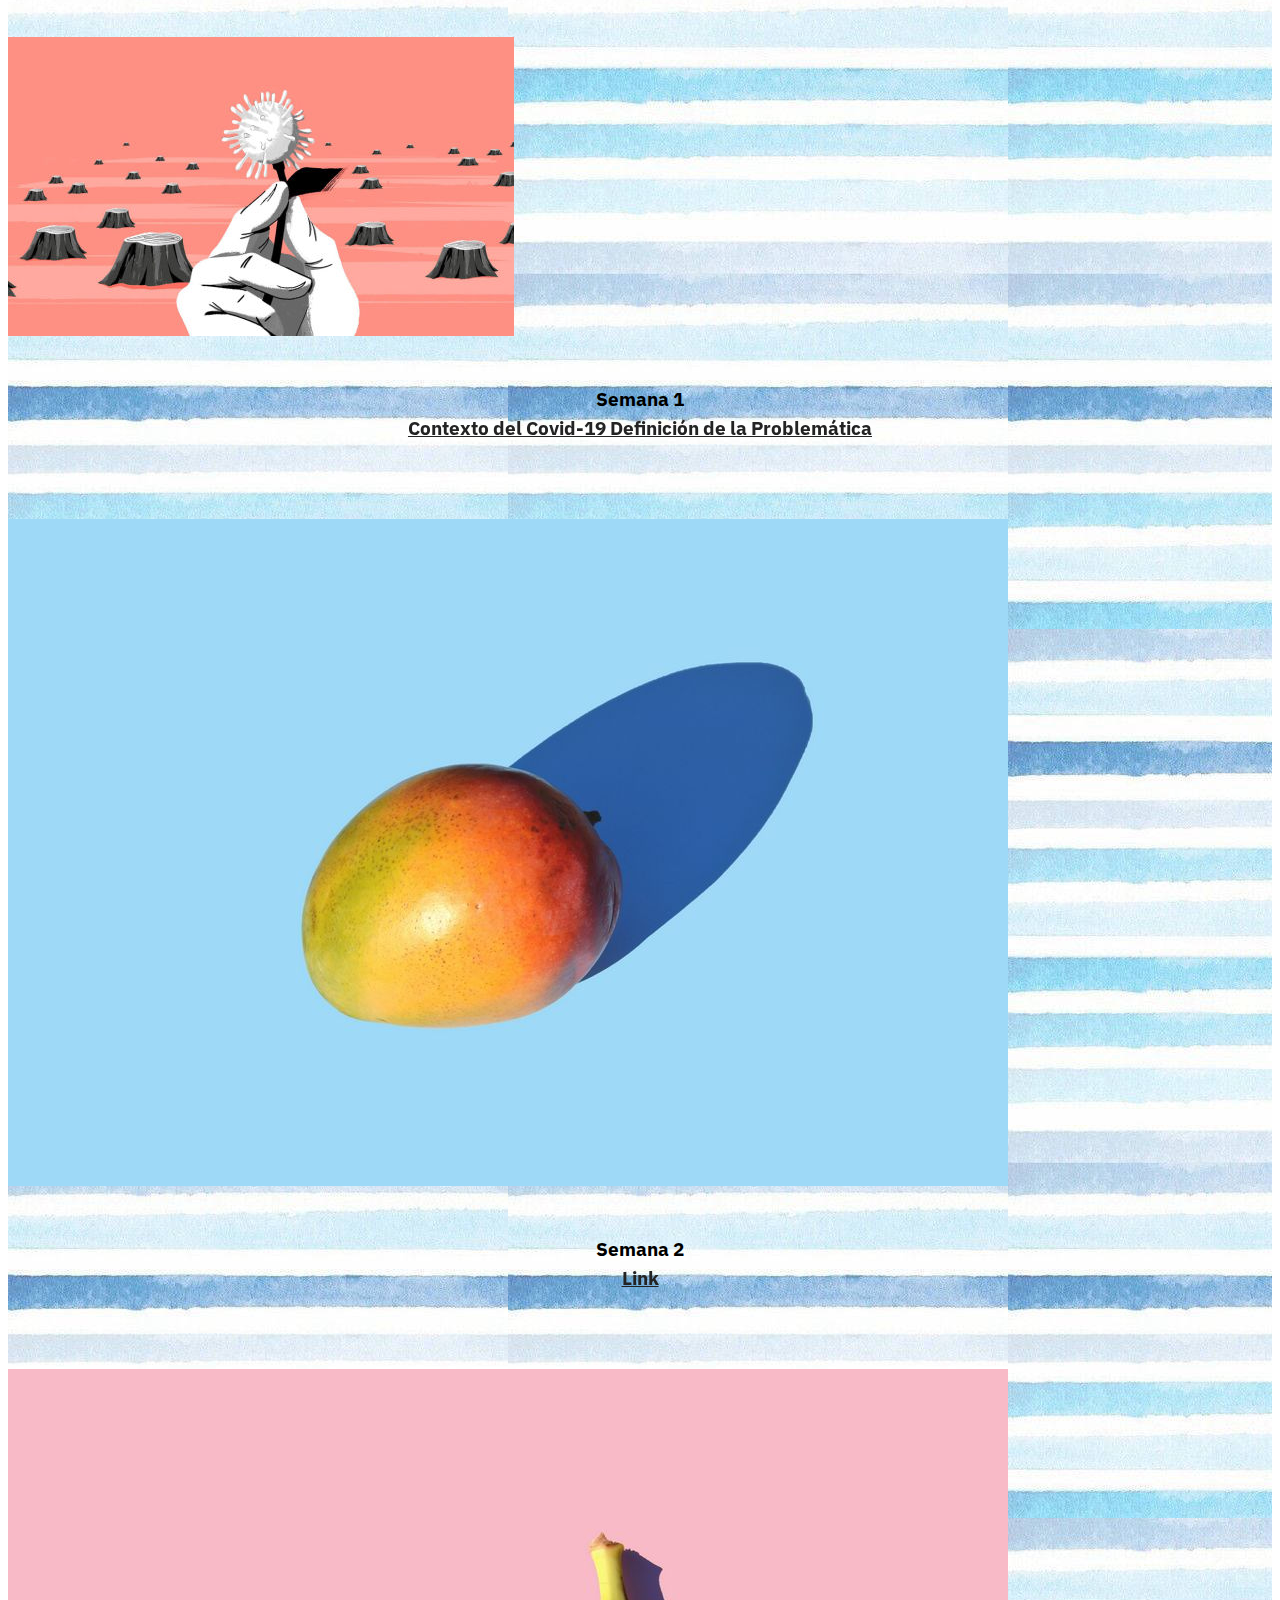
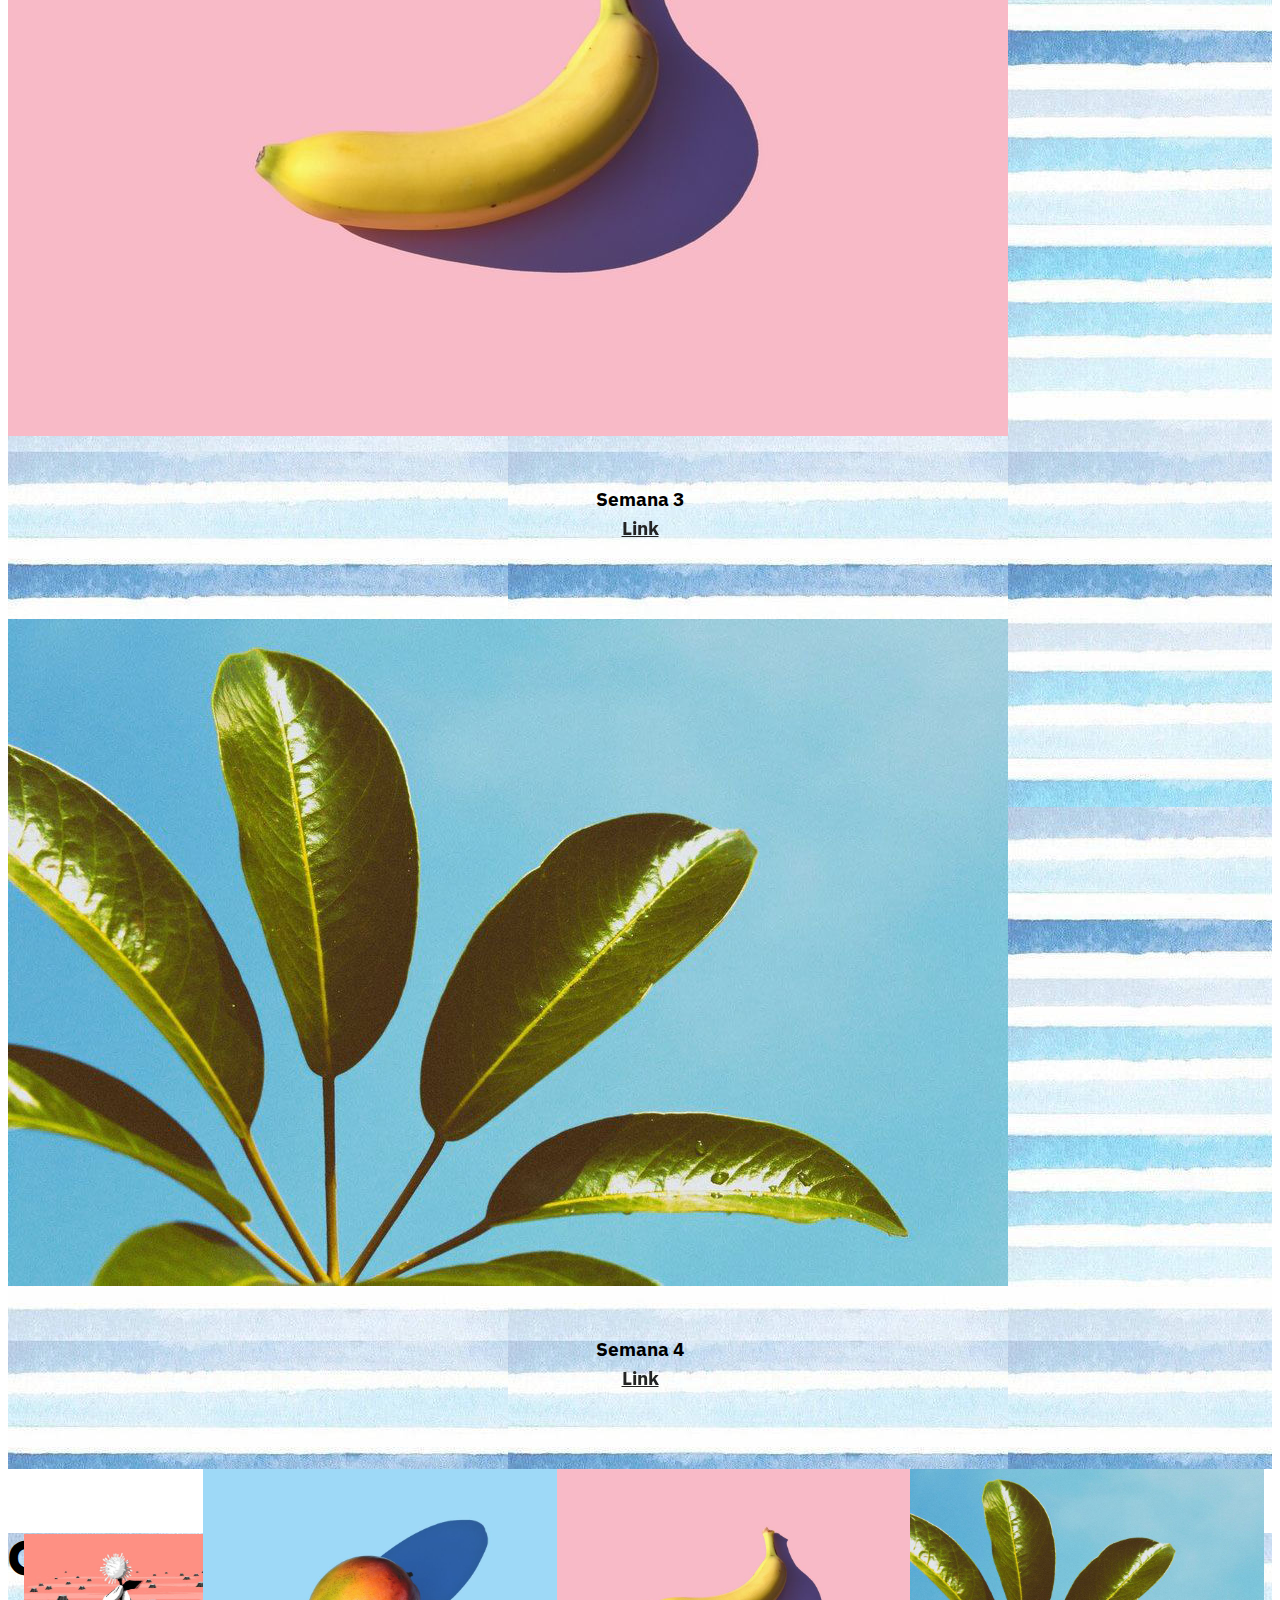
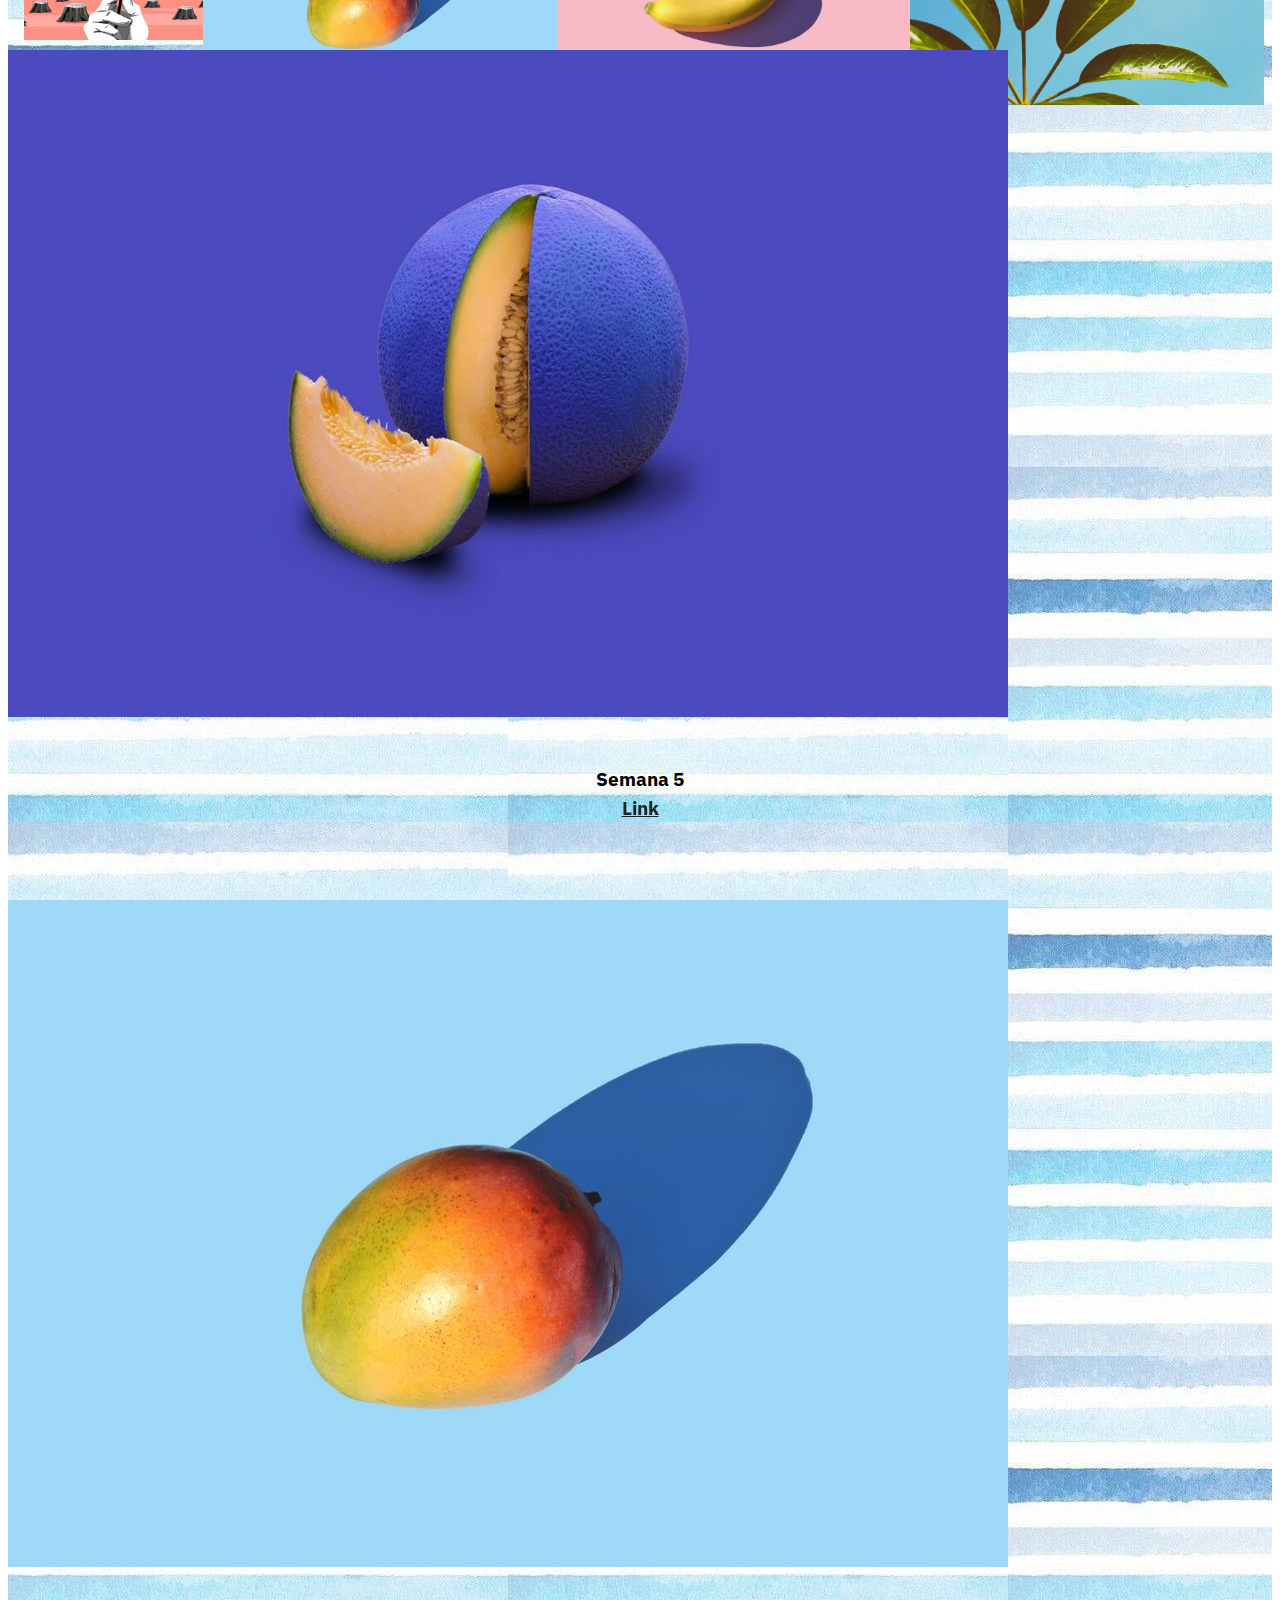
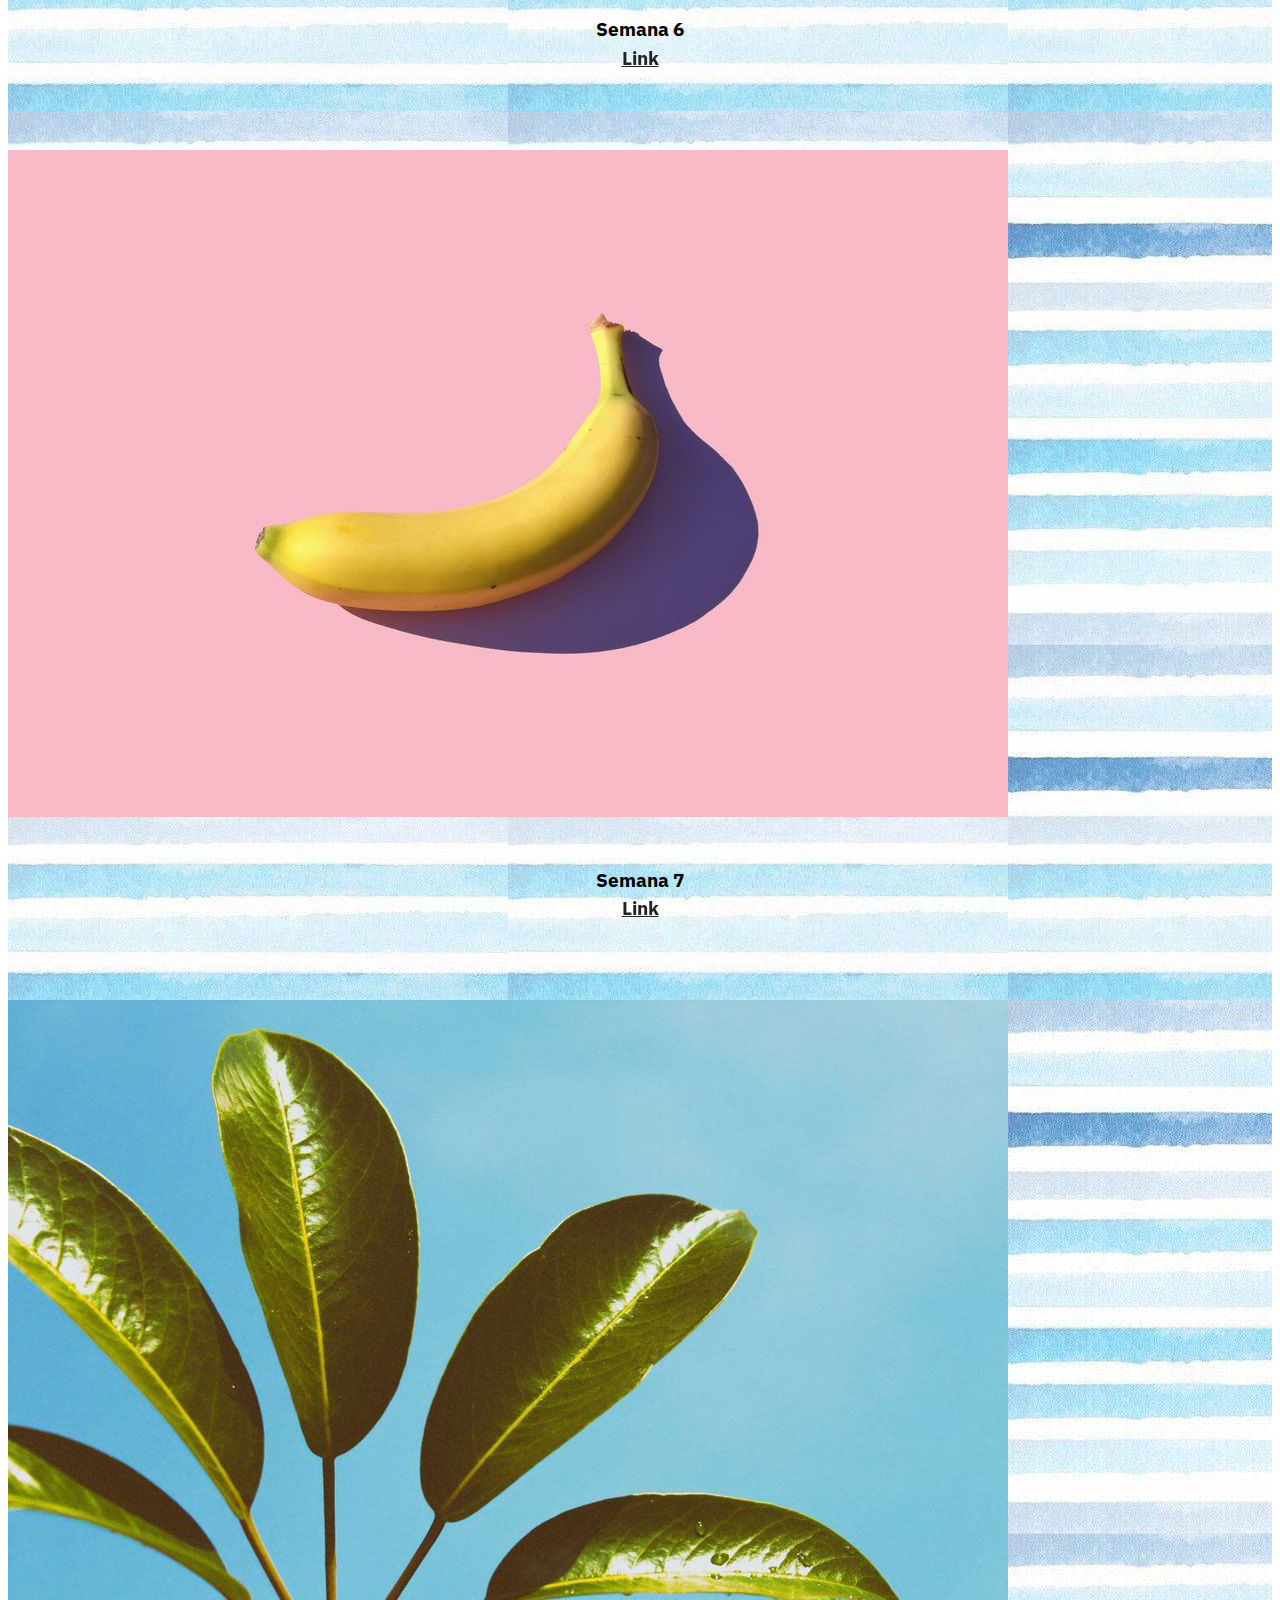
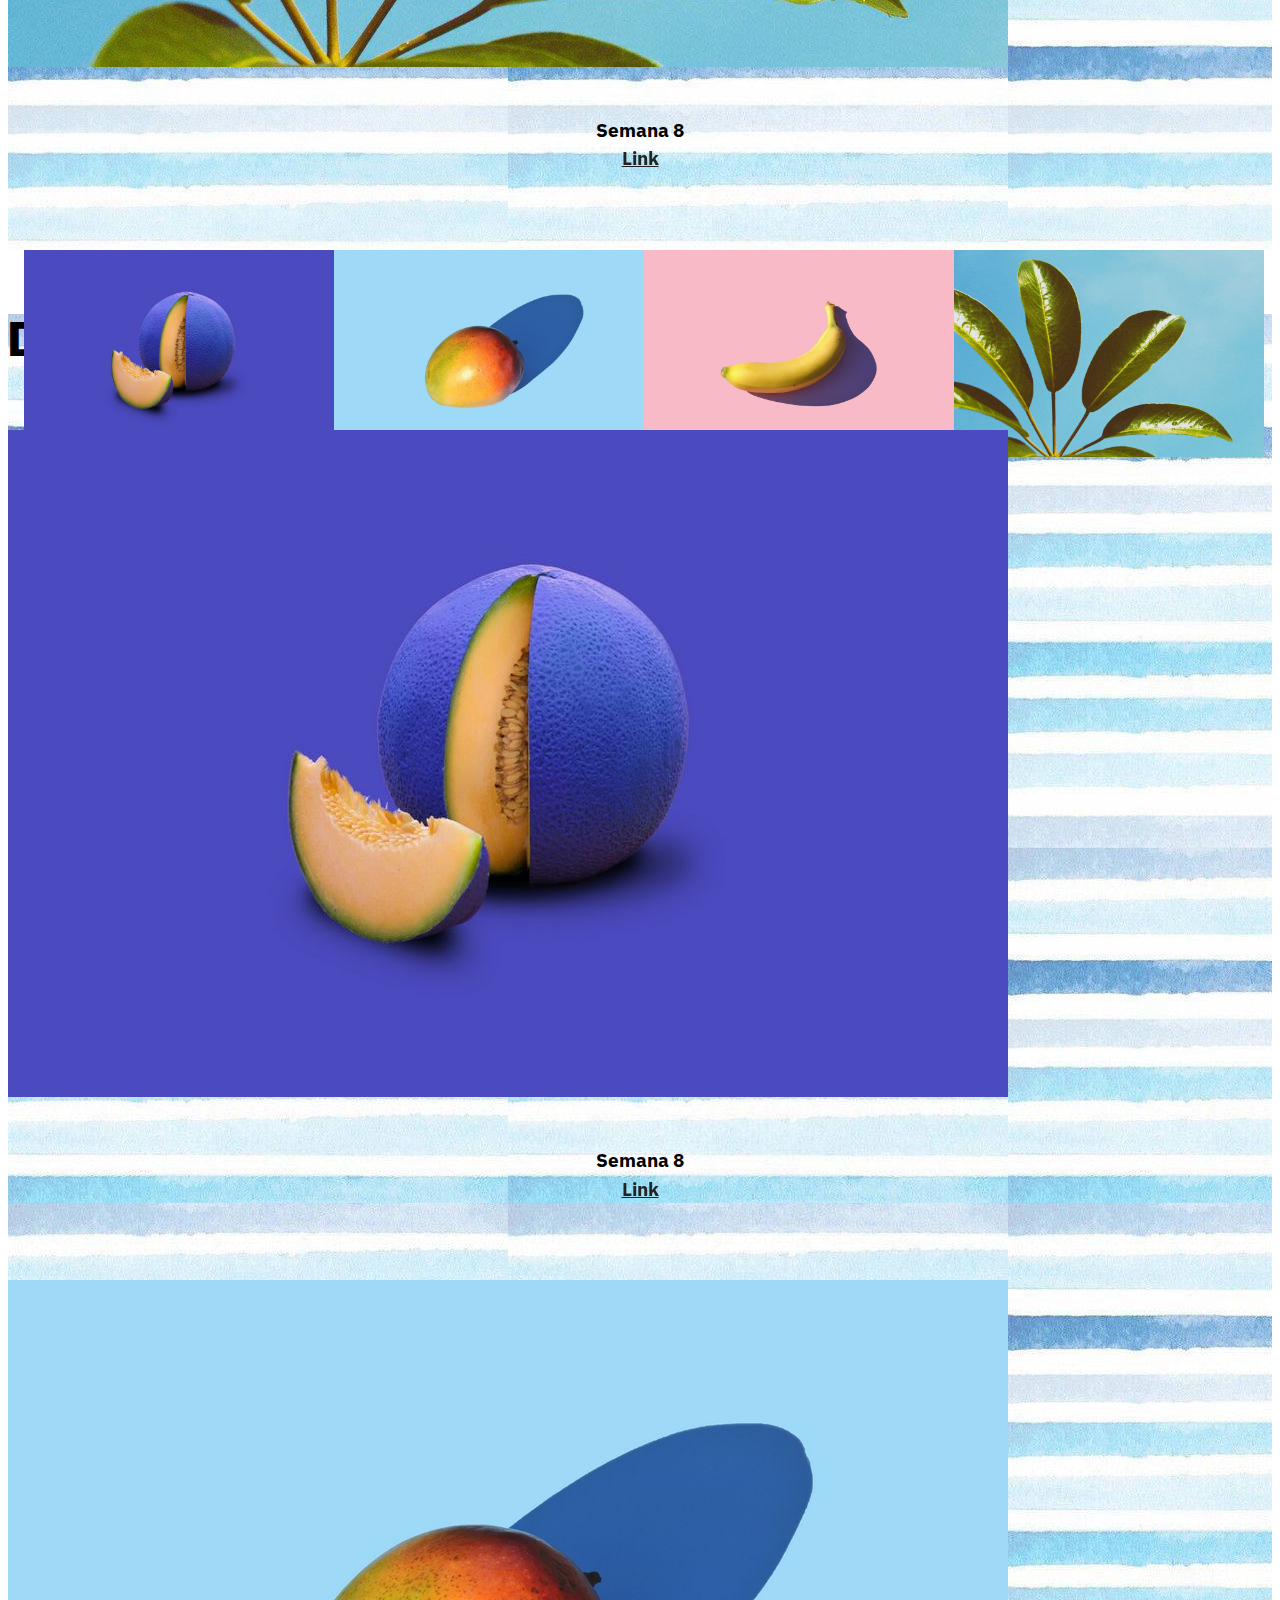
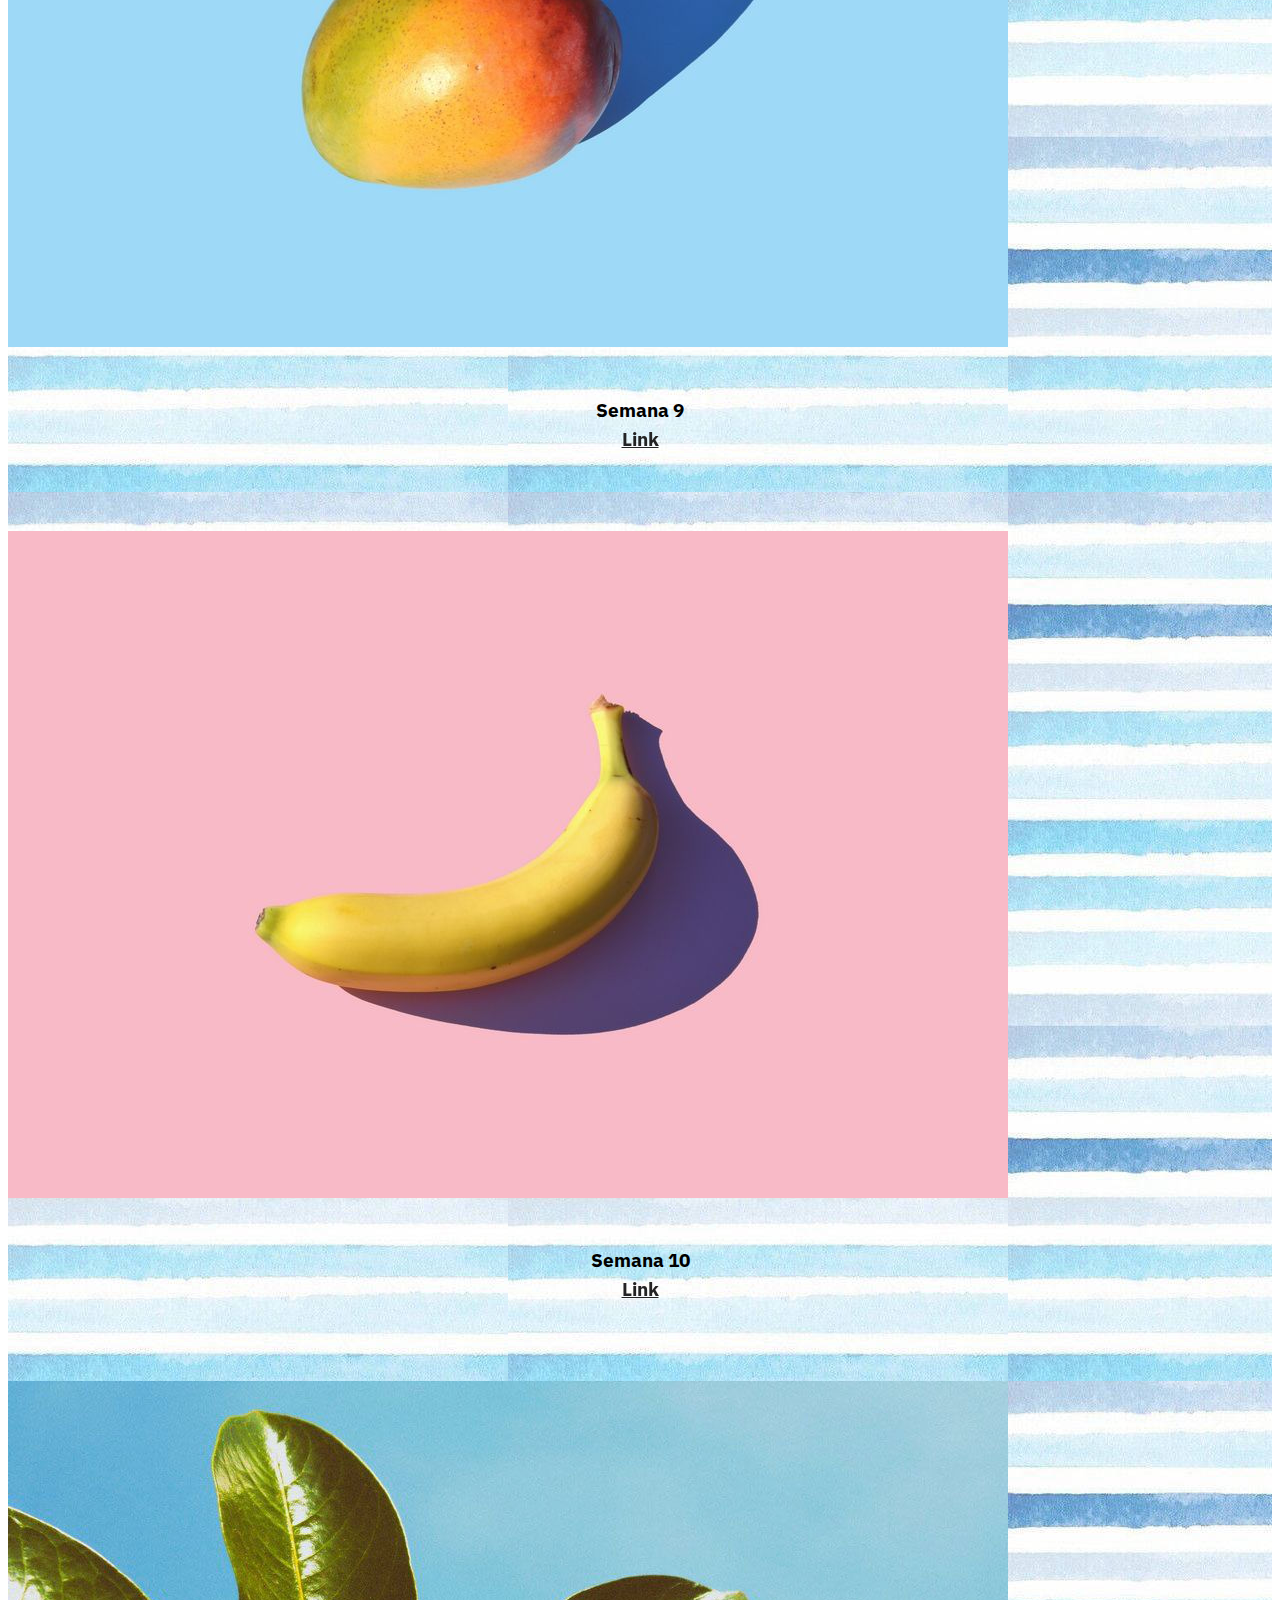
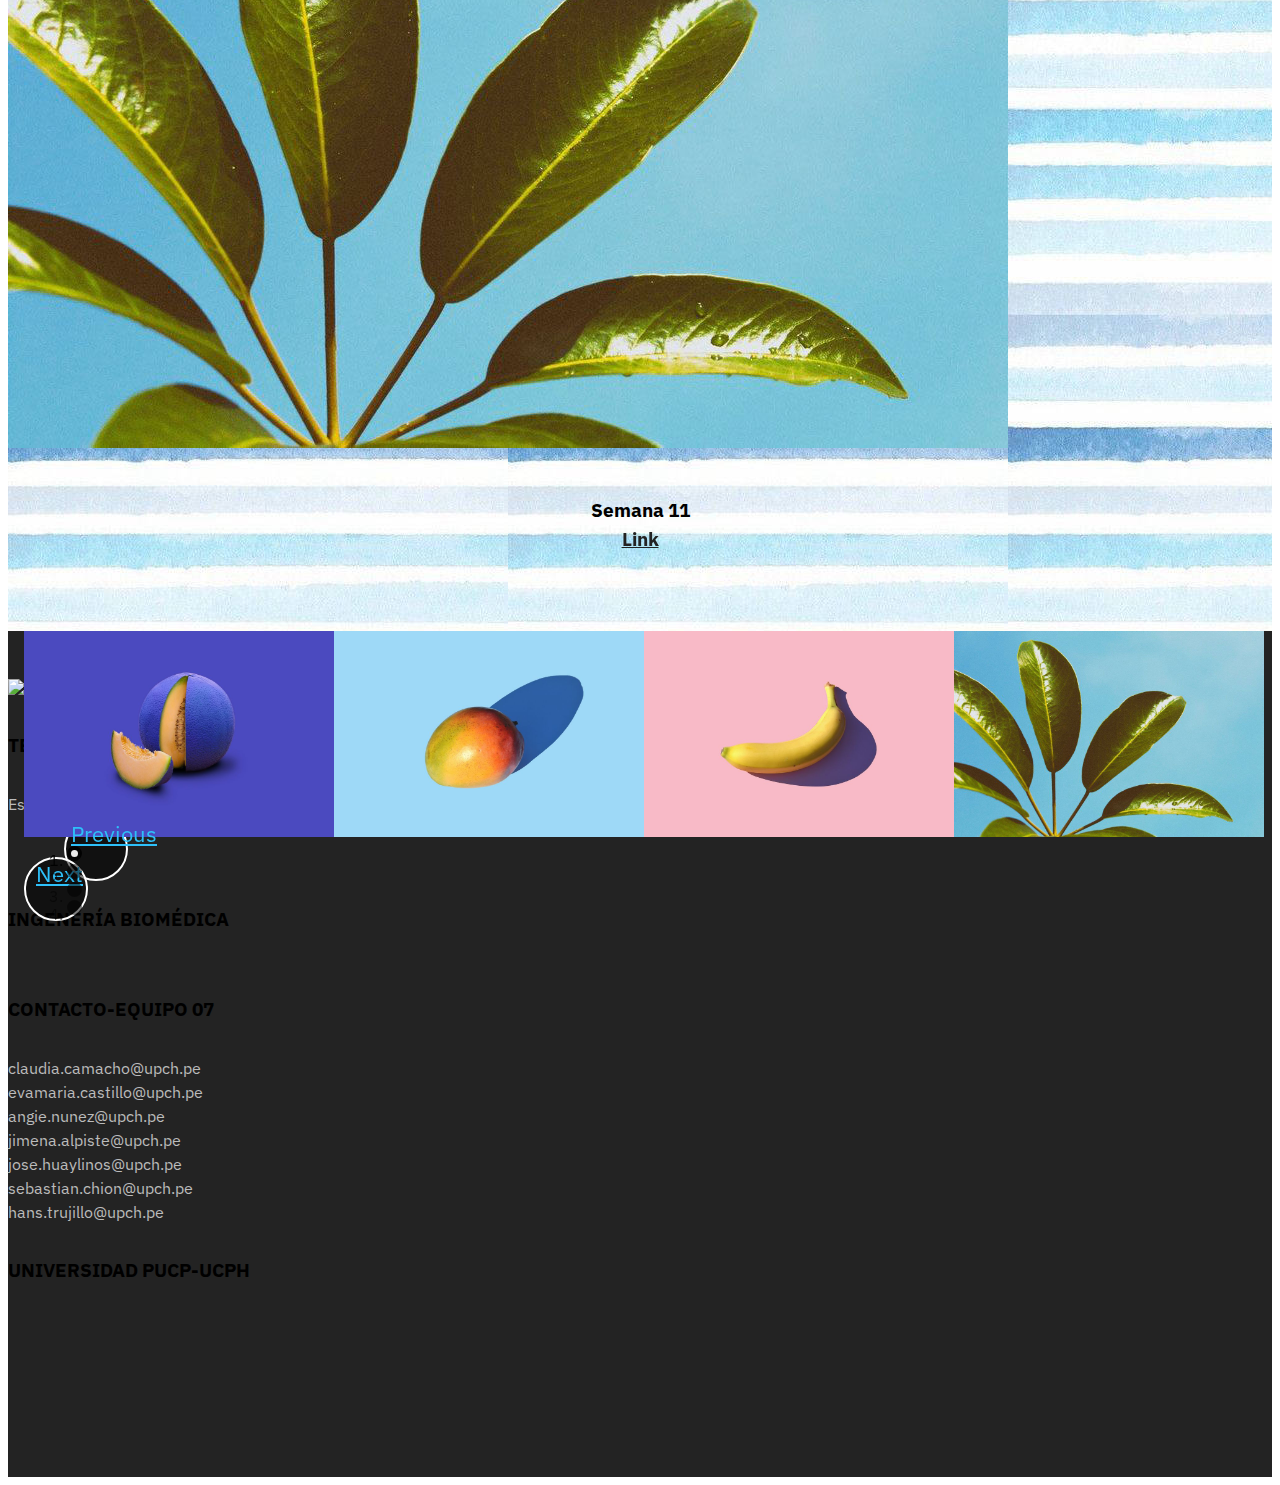
==== commit 47542c6a: "create github pages" ====
--- a/index.html
+++ b/index.html
@@ -10,7 +10,7 @@
   <meta name="description" content="">
   
   
-  <title>HOME</title>
+  <title>TELEHEALTH</title>
   <link rel="stylesheet" href="assets/web/assets/mobirise-icons2/mobirise2.css">
   <link rel="stylesheet" href="assets/web/assets/mobirise-icons/mobirise-icons.css">
   <link rel="stylesheet" href="assets/web/assets/mobirise-icons-bold/mobirise-icons-bold.css">
@@ -39,7 +39,7 @@
                         <img src="assets/images/descarga-gratis-fondo-azul-abstracto-cmico-80x53.jpeg" alt="Mobirise" style="height: 3rem;">
                     </a>
                 </span>
-                <span class="navbar-caption-wrap"><a class="navbar-caption text-secondary display-7" href="https://mobiri.se">NOMBRE DEL PROYECTO&nbsp;</a></span>
+                <span class="navbar-caption-wrap"><a class="navbar-caption text-secondary text-primary display-7" href="https://equipo07.github.io/biodise-o/">TELEHEALTH</a></span>
             </div>
             <button class="navbar-toggler" type="button" data-toggle="collapse" data-target="#navbarSupportedContent" aria-controls="navbarNavAltMarkup" aria-expanded="false" aria-label="Toggle navigation">
                 <div class="hamburger">
@@ -61,7 +61,7 @@
     </nav>
 </section>
 
-<section class="engine"><a href="https://mobirise.info/k">how to develop own website</a></section><section class="info1 cid-s9IVWaN2ka" id="info1-n">
+<section class="engine"><a href="https://mobirise.info/e">how to make your own website</a></section><section class="info1 cid-s9IVWaN2ka" id="info1-n">
     
     
     <div class="align-center container">
@@ -77,11 +77,11 @@
 
 <section class="slider1 cid-s9Jquv78IF mbr-fullscreen" id="slider1-y">
     
-    <div class="carousel slide carousel-fade" id="sa8sf0Oyuz" data-interval="5000">
+    <div class="carousel slide carousel-fade" id="sajfx91tD7" data-interval="5000">
         <ol class="carousel-indicators">
-            <li data-slide-to="0" class="active" data-target="#sa8sf0Oyuz"></li>
-            <li data-slide-to="1" data-target="#sa8sf0Oyuz"></li>
-            <li data-slide-to="2" data-target="#sa8sf0Oyuz"></li>
+            <li data-slide-to="0" class="active" data-target="#sajfx91tD7"></li>
+            <li data-slide-to="1" data-target="#sajfx91tD7"></li>
+            <li data-slide-to="2" data-target="#sajfx91tD7"></li>
         </ol>
         <div class="carousel-inner">
             <div class="carousel-item slider-image item active">
@@ -118,11 +118,11 @@
                 <a href="index.html#features14-t"><img class="d-block w-100" src="assets/images/impacto-del-coivd-1500x844.jpg" data-slide-to="2"></a></div>
             </div>
         </div>
-        <a class="carousel-control carousel-control-prev" role="button" data-slide="prev" href="#sa8sf0Oyuz">
+        <a class="carousel-control carousel-control-prev" role="button" data-slide="prev" href="#sajfx91tD7">
             <span class="mobi-mbri mobi-mbri-arrow-prev" aria-hidden="true"></span>
             <span class="sr-only">Previous</span>
         </a>
-        <a class="carousel-control carousel-control-next" role="button" data-slide="next" href="#sa8sf0Oyuz">
+        <a class="carousel-control carousel-control-next" role="button" data-slide="next" href="#sajfx91tD7">
             <span class="mobi-mbri mobi-mbri-arrow-next" aria-hidden="true"></span>
             <span class="sr-only">Next</span>
         </a>
@@ -228,13 +228,13 @@
 
     <div class="container">
         <div class="mbr-section-head">
-            <h3 class="mbr-section-title mbr-fonts-style align-center m-0 display-2"><strong>Entregables</strong></h3>
+            <h3 class="mbr-section-title mbr-fonts-style align-center m-0 display-2"><strong>PROYECTO</strong></h3>
             <h4 class="mbr-section-subtitle mbr-fonts-style align-center mb-0 mt-2 display-2">Identificación</h4>
         </div>
         <div class="row mbr-gallery mt-4">
             <div class="col-12 col-md-6 col-lg-3 item gallery-image">
-                <div class="item-wrapper" data-toggle="modal" data-target="#sa8sf2Dz8N-modal">
-                    <img class="w-100" src="assets/images/deforestacion-corona-virus-506x299.jpg" alt="" data-slide-to="0" data-target="#lb-sa8sf2Dz8N">
+                <div class="item-wrapper" data-toggle="modal" data-target="#sajfxdfiTx-modal">
+                    <img class="w-100" src="assets/images/deforestacion-corona-virus-506x299.jpg" alt="" data-slide-to="0" data-target="#lb-sajfxdfiTx">
                     <div class="icon-wrapper">
                         <span class="mobi-mbri mobi-mbri-search mbr-iconfont mbr-iconfont-btn"></span>
                     </div>
@@ -243,8 +243,8 @@
                     Semana 1<br><a href="#" class="text-black">Contexto del Covid-19 Definición de la Problemática</a></h6>
             </div>
             <div class="col-12 col-md-6 col-lg-3 item gallery-image">
-                <div class="item-wrapper" data-toggle="modal" data-target="#sa8sf2Dz8N-modal">
-                    <img class="w-100" src="assets/images/features2.jpg" alt="" data-slide-to="1" data-target="#lb-sa8sf2Dz8N">
+                <div class="item-wrapper" data-toggle="modal" data-target="#sajfxdfiTx-modal">
+                    <img class="w-100" src="assets/images/features2.jpg" alt="" data-slide-to="1" data-target="#lb-sajfxdfiTx">
                     <div class="icon-wrapper">
                         <span class="mobi-mbri mobi-mbri-search mbr-iconfont mbr-iconfont-btn"></span>
                     </div>
@@ -254,8 +254,8 @@
                 </h6>
             </div>
             <div class="col-12 col-md-6 col-lg-3 item gallery-image">
-                <div class="item-wrapper" data-toggle="modal" data-target="#sa8sf2Dz8N-modal">
-                    <img class="w-100" src="assets/images/features3.jpg" alt="" data-slide-to="2" data-target="#lb-sa8sf2Dz8N">
+                <div class="item-wrapper" data-toggle="modal" data-target="#sajfxdfiTx-modal">
+                    <img class="w-100" src="assets/images/features3.jpg" alt="" data-slide-to="2" data-target="#lb-sajfxdfiTx">
                     <div class="icon-wrapper">
                         <span class="mobi-mbri mobi-mbri-search mbr-iconfont mbr-iconfont-btn"></span>
                     </div>
@@ -265,8 +265,8 @@
                 </h6>
             </div>
             <div class="col-12 col-md-6 col-lg-3 item gallery-image">
-                <div class="item-wrapper" data-toggle="modal" data-target="#sa8sf2Dz8N-modal">
-                    <img class="w-100" src="assets/images/features4.jpg" alt="" data-slide-to="3" data-target="#lb-sa8sf2Dz8N">
+                <div class="item-wrapper" data-toggle="modal" data-target="#sajfxdfiTx-modal">
+                    <img class="w-100" src="assets/images/features4.jpg" alt="" data-slide-to="3" data-target="#lb-sajfxdfiTx">
                     <div class="icon-wrapper">
                         <span class="mobi-mbri mobi-mbri-search mbr-iconfont mbr-iconfont-btn"></span>
                     </div>
@@ -277,11 +277,11 @@
             </div>
         </div>
 
-        <div class="modal mbr-slider" tabindex="-1" role="dialog" aria-hidden="true" id="sa8sf2Dz8N-modal">
+        <div class="modal mbr-slider" tabindex="-1" role="dialog" aria-hidden="true" id="sajfxdfiTx-modal">
             <div class="modal-dialog" role="document">
                 <div class="modal-content">
                     <div class="modal-body">
-                        <div class="carousel slide" id="lb-sa8sf2Dz8N" data-interval="3000">
+                        <div class="carousel slide" id="lb-sajfxdfiTx" data-interval="3000">
                             <div class="carousel-inner">
                                 <div class="carousel-item active">
                                     <img class="d-block w-100" src="assets/images/deforestacion-corona-virus-506x299.jpg" alt="">
@@ -297,18 +297,18 @@
                                 </div>
                             </div>
                             <ol class="carousel-indicators">
-                                <li data-slide-to="0" class="active" data-target="#lb-sa8sf2Dz8N"></li>
-                                <li data-slide-to="1" data-target="#lb-sa8sf2Dz8N"></li>
-                                <li data-slide-to="2" data-target="#lb-sa8sf2Dz8N"></li>
-                                <li data-slide-to="3" data-target="#lb-sa8sf2Dz8N"></li>
+                                <li data-slide-to="0" class="active" data-target="#lb-sajfxdfiTx"></li>
+                                <li data-slide-to="1" data-target="#lb-sajfxdfiTx"></li>
+                                <li data-slide-to="2" data-target="#lb-sajfxdfiTx"></li>
+                                <li data-slide-to="3" data-target="#lb-sajfxdfiTx"></li>
                             </ol>
                             <a role="button" href="" class="close" data-dismiss="modal" aria-label="Close">
                             </a>
-                            <a class="carousel-control-prev carousel-control" role="button" data-slide="prev" href="#lb-sa8sf2Dz8N">
+                            <a class="carousel-control-prev carousel-control" role="button" data-slide="prev" href="#lb-sajfxdfiTx">
                                 <span class="mobi-mbri mobi-mbri-arrow-prev" aria-hidden="true"></span>
                                 <span class="sr-only">Previous</span>
                             </a>
-                            <a class="carousel-control-next carousel-control" role="button" data-slide="next" href="#lb-sa8sf2Dz8N">
+                            <a class="carousel-control-next carousel-control" role="button" data-slide="next" href="#lb-sajfxdfiTx">
                                 <span class="mobi-mbri mobi-mbri-arrow-next" aria-hidden="true"></span>
                                 <span class="sr-only">Next</span>
                             </a>
@@ -333,8 +333,8 @@
         </div>
         <div class="row mbr-gallery mt-4">
             <div class="col-12 col-md-6 col-lg-3 item gallery-image">
-                <div class="item-wrapper" data-toggle="modal" data-target="#sa8sf3vdSG-modal">
-                    <img class="w-100" src="assets/images/features1.jpg" alt="" data-slide-to="0" data-target="#lb-sa8sf3vdSG">
+                <div class="item-wrapper" data-toggle="modal" data-target="#sajfxeK7RT-modal">
+                    <img class="w-100" src="assets/images/features1.jpg" alt="" data-slide-to="0" data-target="#lb-sajfxeK7RT">
                     <div class="icon-wrapper">
                         <span class="mobi-mbri mobi-mbri-search mbr-iconfont mbr-iconfont-btn"></span>
                     </div>
@@ -344,8 +344,8 @@
                 </h6>
             </div>
             <div class="col-12 col-md-6 col-lg-3 item gallery-image">
-                <div class="item-wrapper" data-toggle="modal" data-target="#sa8sf3vdSG-modal">
-                    <img class="w-100" src="assets/images/features2.jpg" alt="" data-slide-to="1" data-target="#lb-sa8sf3vdSG">
+                <div class="item-wrapper" data-toggle="modal" data-target="#sajfxeK7RT-modal">
+                    <img class="w-100" src="assets/images/features2.jpg" alt="" data-slide-to="1" data-target="#lb-sajfxeK7RT">
                     <div class="icon-wrapper">
                         <span class="mobi-mbri mobi-mbri-search mbr-iconfont mbr-iconfont-btn"></span>
                     </div>
@@ -355,8 +355,8 @@
                 </h6>
             </div>
             <div class="col-12 col-md-6 col-lg-3 item gallery-image">
-                <div class="item-wrapper" data-toggle="modal" data-target="#sa8sf3vdSG-modal">
-                    <img class="w-100" src="assets/images/features3.jpg" alt="" data-slide-to="2" data-target="#lb-sa8sf3vdSG">
+                <div class="item-wrapper" data-toggle="modal" data-target="#sajfxeK7RT-modal">
+                    <img class="w-100" src="assets/images/features3.jpg" alt="" data-slide-to="2" data-target="#lb-sajfxeK7RT">
                     <div class="icon-wrapper">
                         <span class="mobi-mbri mobi-mbri-search mbr-iconfont mbr-iconfont-btn"></span>
                     </div>
@@ -365,8 +365,8 @@
                 </h6>
             </div>
             <div class="col-12 col-md-6 col-lg-3 item gallery-image">
-                <div class="item-wrapper" data-toggle="modal" data-target="#sa8sf3vdSG-modal">
-                    <img class="w-100" src="assets/images/features4.jpg" alt="" data-slide-to="3" data-target="#lb-sa8sf3vdSG">
+                <div class="item-wrapper" data-toggle="modal" data-target="#sajfxeK7RT-modal">
+                    <img class="w-100" src="assets/images/features4.jpg" alt="" data-slide-to="3" data-target="#lb-sajfxeK7RT">
                     <div class="icon-wrapper">
                         <span class="mobi-mbri mobi-mbri-search mbr-iconfont mbr-iconfont-btn"></span>
                     </div>
@@ -377,11 +377,11 @@
             </div>
         </div>
 
-        <div class="modal mbr-slider" tabindex="-1" role="dialog" aria-hidden="true" id="sa8sf3vdSG-modal">
+        <div class="modal mbr-slider" tabindex="-1" role="dialog" aria-hidden="true" id="sajfxeK7RT-modal">
             <div class="modal-dialog" role="document">
                 <div class="modal-content">
                     <div class="modal-body">
-                        <div class="carousel slide" id="lb-sa8sf3vdSG" data-interval="5000">
+                        <div class="carousel slide" id="lb-sajfxeK7RT" data-interval="5000">
                             <div class="carousel-inner">
                                 <div class="carousel-item active">
                                     <img class="d-block w-100" src="assets/images/features1.jpg" alt="">
@@ -397,18 +397,18 @@
                                 </div>
                             </div>
                             <ol class="carousel-indicators">
-                                <li data-slide-to="0" class="active" data-target="#lb-sa8sf3vdSG"></li>
-                                <li data-slide-to="1" data-target="#lb-sa8sf3vdSG"></li>
-                                <li data-slide-to="2" data-target="#lb-sa8sf3vdSG"></li>
-                                <li data-slide-to="3" data-target="#lb-sa8sf3vdSG"></li>
+                                <li data-slide-to="0" class="active" data-target="#lb-sajfxeK7RT"></li>
+                                <li data-slide-to="1" data-target="#lb-sajfxeK7RT"></li>
+                                <li data-slide-to="2" data-target="#lb-sajfxeK7RT"></li>
+                                <li data-slide-to="3" data-target="#lb-sajfxeK7RT"></li>
                             </ol>
                             <a role="button" href="" class="close" data-dismiss="modal" aria-label="Close">
                             </a>
-                            <a class="carousel-control-prev carousel-control" role="button" data-slide="prev" href="#lb-sa8sf3vdSG">
+                            <a class="carousel-control-prev carousel-control" role="button" data-slide="prev" href="#lb-sajfxeK7RT">
                                 <span class="mobi-mbri mobi-mbri-arrow-prev" aria-hidden="true"></span>
                                 <span class="sr-only">Previous</span>
                             </a>
-                            <a class="carousel-control-next carousel-control" role="button" data-slide="next" href="#lb-sa8sf3vdSG">
+                            <a class="carousel-control-next carousel-control" role="button" data-slide="next" href="#lb-sajfxeK7RT">
                                 <span class="mobi-mbri mobi-mbri-arrow-next" aria-hidden="true"></span>
                                 <span class="sr-only">Next</span>
                             </a>
@@ -433,8 +433,8 @@
         </div>
         <div class="row mbr-gallery mt-4">
             <div class="col-12 col-md-6 col-lg-3 item gallery-image">
-                <div class="item-wrapper" data-toggle="modal" data-target="#sa8sf464T3-modal">
-                    <img class="w-100" src="assets/images/features1.jpg" alt="" data-slide-to="0" data-target="#lb-sa8sf464T3">
+                <div class="item-wrapper" data-toggle="modal" data-target="#sajfxgkuRD-modal">
+                    <img class="w-100" src="assets/images/features1.jpg" alt="" data-slide-to="0" data-target="#lb-sajfxgkuRD">
                     <div class="icon-wrapper">
                         <span class="mobi-mbri mobi-mbri-search mbr-iconfont mbr-iconfont-btn"></span>
                     </div>
@@ -443,8 +443,8 @@
                 </h6>
             </div>
             <div class="col-12 col-md-6 col-lg-3 item gallery-image">
-                <div class="item-wrapper" data-toggle="modal" data-target="#sa8sf464T3-modal">
-                    <img class="w-100" src="assets/images/features2.jpg" alt="" data-slide-to="1" data-target="#lb-sa8sf464T3">
+                <div class="item-wrapper" data-toggle="modal" data-target="#sajfxgkuRD-modal">
+                    <img class="w-100" src="assets/images/features2.jpg" alt="" data-slide-to="1" data-target="#lb-sajfxgkuRD">
                     <div class="icon-wrapper">
                         <span class="mobi-mbri mobi-mbri-search mbr-iconfont mbr-iconfont-btn"></span>
                     </div>
@@ -454,8 +454,8 @@
                 </h6>
             </div>
             <div class="col-12 col-md-6 col-lg-3 item gallery-image">
-                <div class="item-wrapper" data-toggle="modal" data-target="#sa8sf464T3-modal">
-                    <img class="w-100" src="assets/images/features3.jpg" alt="" data-slide-to="2" data-target="#lb-sa8sf464T3">
+                <div class="item-wrapper" data-toggle="modal" data-target="#sajfxgkuRD-modal">
+                    <img class="w-100" src="assets/images/features3.jpg" alt="" data-slide-to="2" data-target="#lb-sajfxgkuRD">
                     <div class="icon-wrapper">
                         <span class="mobi-mbri mobi-mbri-search mbr-iconfont mbr-iconfont-btn"></span>
                     </div>
@@ -464,8 +464,8 @@
                 </h6>
             </div>
             <div class="col-12 col-md-6 col-lg-3 item gallery-image">
-                <div class="item-wrapper" data-toggle="modal" data-target="#sa8sf464T3-modal">
-                    <img class="w-100" src="assets/images/features4.jpg" alt="" data-slide-to="3" data-target="#lb-sa8sf464T3">
+                <div class="item-wrapper" data-toggle="modal" data-target="#sajfxgkuRD-modal">
+                    <img class="w-100" src="assets/images/features4.jpg" alt="" data-slide-to="3" data-target="#lb-sajfxgkuRD">
                     <div class="icon-wrapper">
                         <span class="mobi-mbri mobi-mbri-search mbr-iconfont mbr-iconfont-btn"></span>
                     </div>
@@ -476,11 +476,11 @@
             </div>
         </div>
 
-        <div class="modal mbr-slider" tabindex="-1" role="dialog" aria-hidden="true" id="sa8sf464T3-modal">
+        <div class="modal mbr-slider" tabindex="-1" role="dialog" aria-hidden="true" id="sajfxgkuRD-modal">
             <div class="modal-dialog" role="document">
                 <div class="modal-content">
                     <div class="modal-body">
-                        <div class="carousel slide" id="lb-sa8sf464T3" data-interval="5000">
+                        <div class="carousel slide" id="lb-sajfxgkuRD" data-interval="5000">
                             <div class="carousel-inner">
                                 <div class="carousel-item active">
                                     <img class="d-block w-100" src="assets/images/features1.jpg" alt="">
@@ -496,18 +496,18 @@
                                 </div>
                             </div>
                             <ol class="carousel-indicators">
-                                <li data-slide-to="0" class="active" data-target="#lb-sa8sf464T3"></li>
-                                <li data-slide-to="1" data-target="#lb-sa8sf464T3"></li>
-                                <li data-slide-to="2" data-target="#lb-sa8sf464T3"></li>
-                                <li data-slide-to="3" data-target="#lb-sa8sf464T3"></li>
+                                <li data-slide-to="0" class="active" data-target="#lb-sajfxgkuRD"></li>
+                                <li data-slide-to="1" data-target="#lb-sajfxgkuRD"></li>
+                                <li data-slide-to="2" data-target="#lb-sajfxgkuRD"></li>
+                                <li data-slide-to="3" data-target="#lb-sajfxgkuRD"></li>
                             </ol>
                             <a role="button" href="" class="close" data-dismiss="modal" aria-label="Close">
                             </a>
-                            <a class="carousel-control-prev carousel-control" role="button" data-slide="prev" href="#lb-sa8sf464T3">
+                            <a class="carousel-control-prev carousel-control" role="button" data-slide="prev" href="#lb-sajfxgkuRD">
                                 <span class="mobi-mbri mobi-mbri-arrow-prev" aria-hidden="true"></span>
                                 <span class="sr-only">Previous</span>
                             </a>
-                            <a class="carousel-control-next carousel-control" role="button" data-slide="next" href="#lb-sa8sf464T3">
+                            <a class="carousel-control-next carousel-control" role="button" data-slide="next" href="#lb-sajfxgkuRD">
                                 <span class="mobi-mbri mobi-mbri-arrow-next" aria-hidden="true"></span>
                                 <span class="sr-only">Next</span>
                             </a>
@@ -534,8 +534,8 @@
             </div>
             <div class="col-12 col-md-6 col-lg-3">
                 <h5 class="mbr-section-subtitle mbr-fonts-style mb-2 display-7">
-                    <strong>NOMBRE DEL PROYECTO</strong></h5>
-                <p class="mbr-text mbr-fonts-style mb-4 display-4">(pequeña descripción del proyecto)<br><br></p>
+                    <strong>TELEHEALTH</strong></h5>
+                <p class="mbr-text mbr-fonts-style mb-4 display-4">Escogimos este nombre por que queremos ayudar a las personas por un medio virtual</p>
                 <h5 class="mbr-section-subtitle mbr-fonts-style mb-3 display-7"><strong><br></strong><br><strong>INGENERÍA BIOMÉDICA<br></strong><br></h5>
                 
             </div>
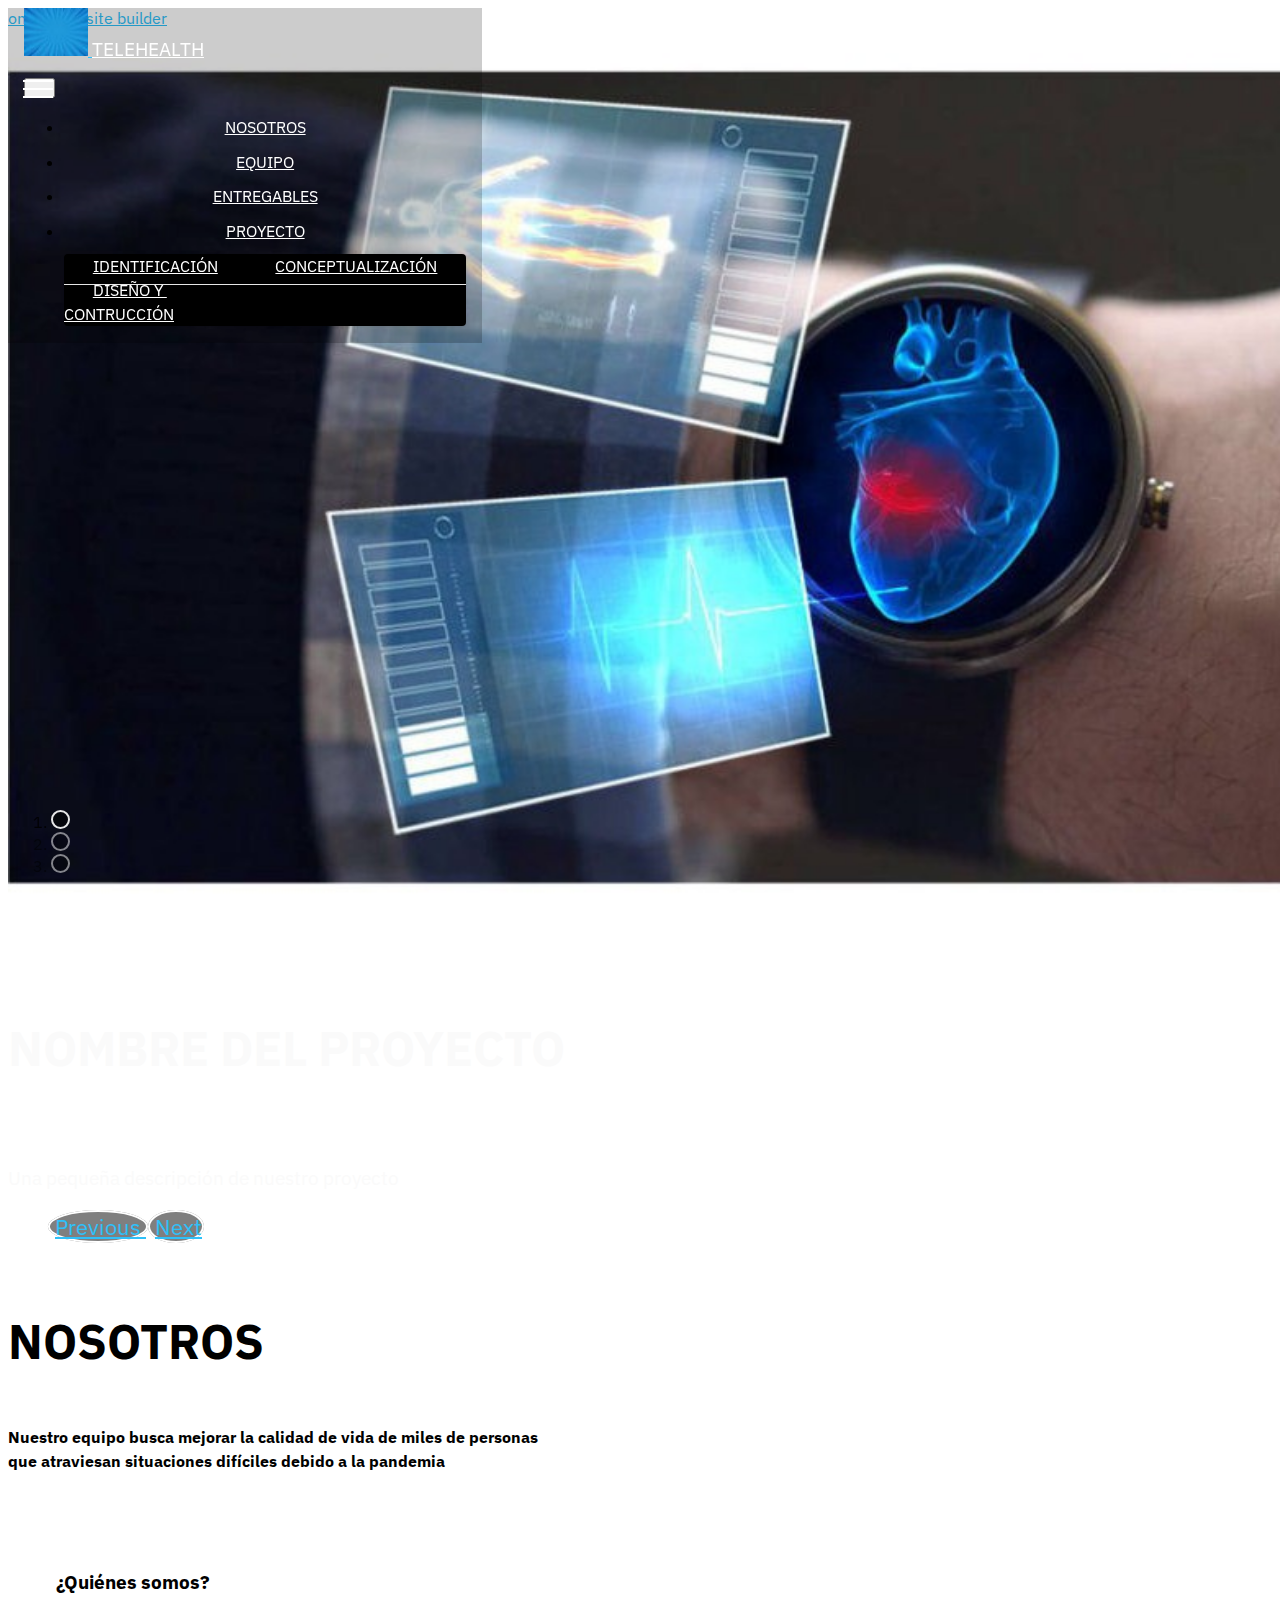
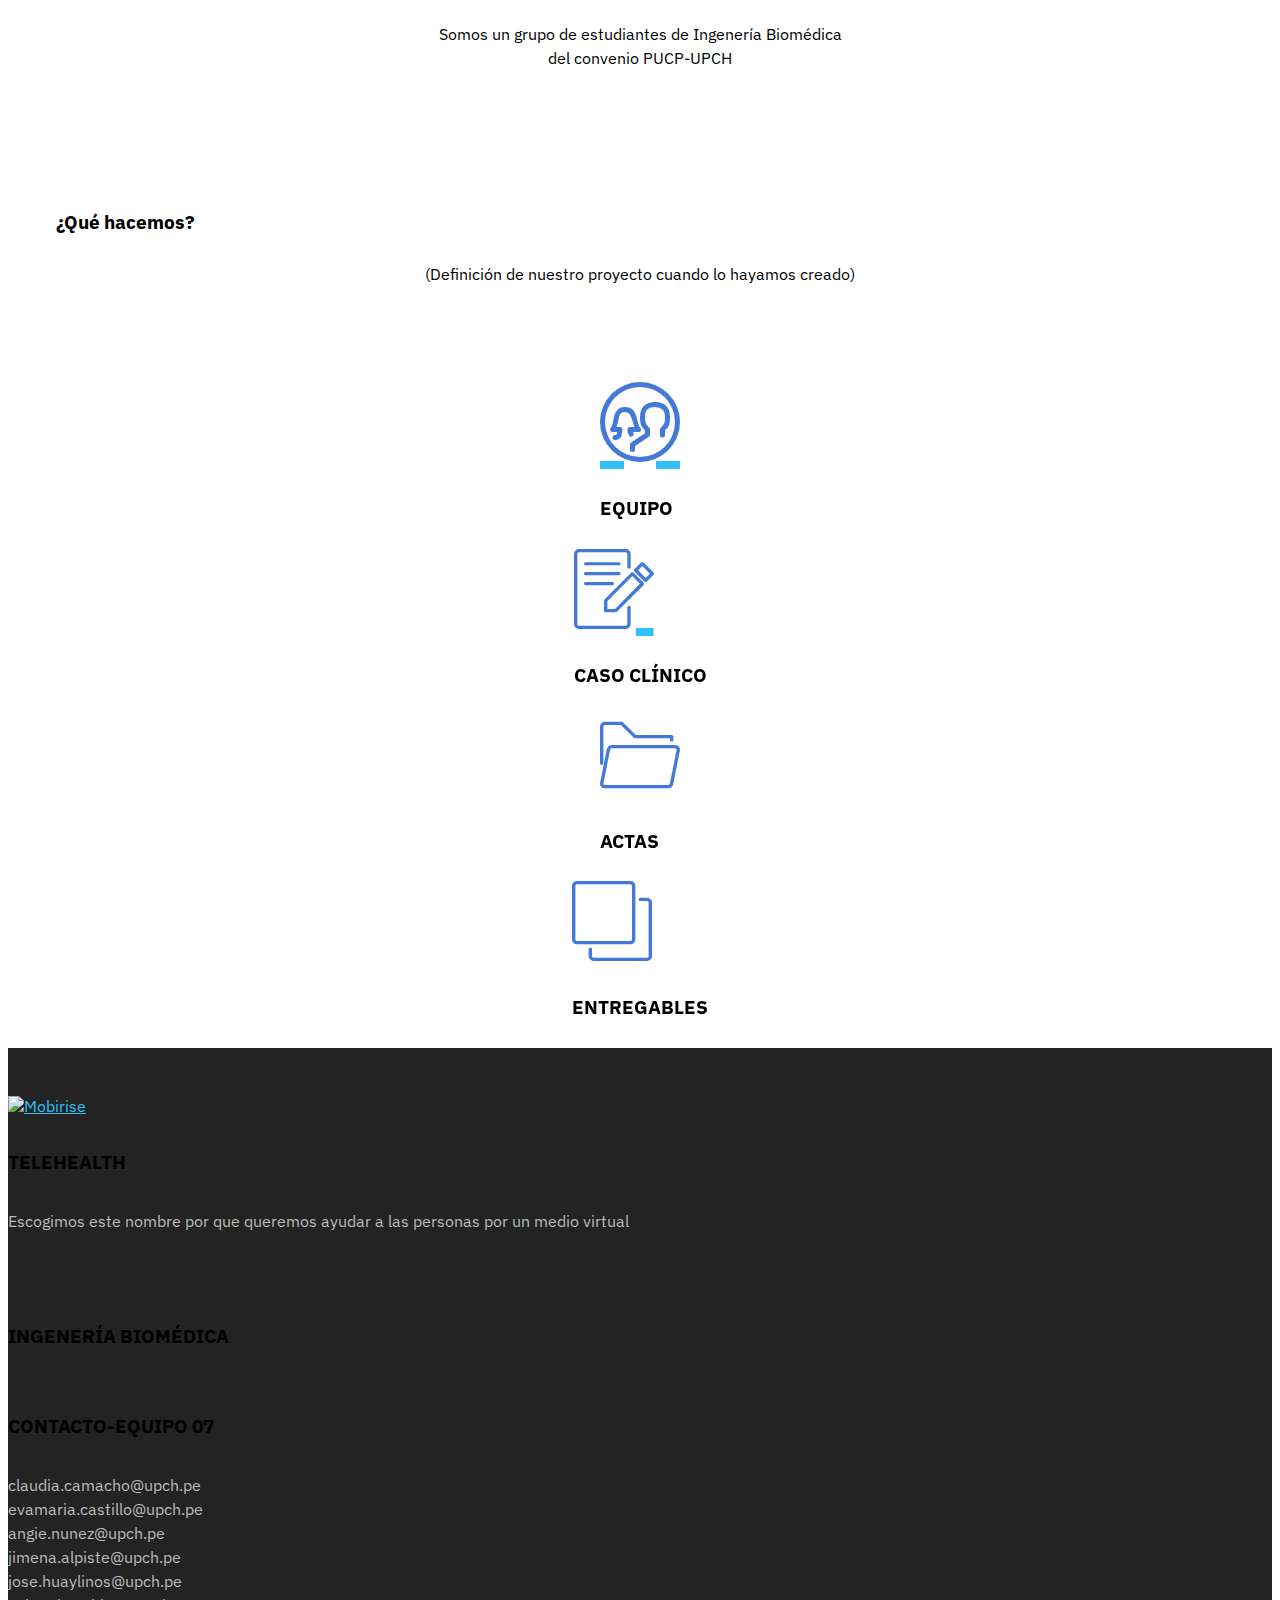
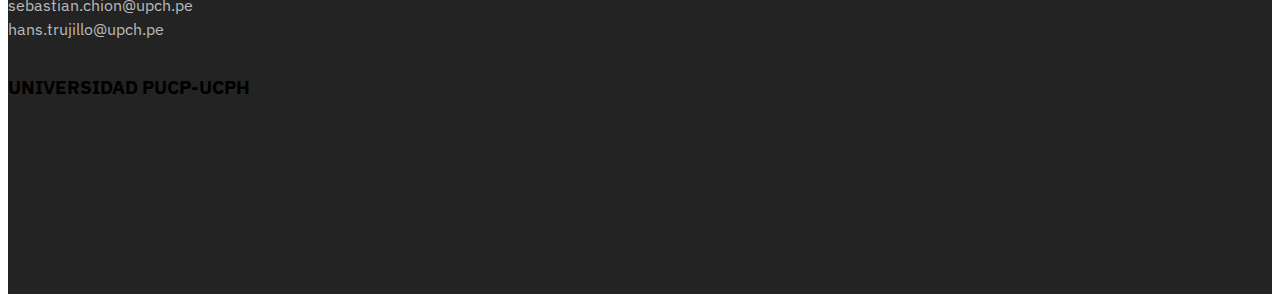
==== commit 262240fd: "create github pages" ====
--- a/index.html
+++ b/index.html
@@ -61,27 +61,13 @@
     </nav>
 </section>
 
-<section class="engine"><a href="https://mobirise.info/e">how to make your own website</a></section><section class="info1 cid-s9IVWaN2ka" id="info1-n">
-    
-    
-    <div class="align-center container">
-        <div class="row justify-content-center">
-            <div class="col-12 col-lg-8">
-                <h3 class="mbr-section-title mb-4 mbr-fonts-style display-1"><strong>Fundamentos de Biodiseño</strong></h3>
-                
-                
-            </div>
-        </div>
-    </div>
-</section>
-
-<section class="slider1 cid-s9Jquv78IF mbr-fullscreen" id="slider1-y">
-    
-    <div class="carousel slide carousel-fade" id="sajfx91tD7" data-interval="5000">
+<section class="engine"><a href="https://mobirise.info/a">online website builder</a></section><section class="slider1 cid-s9Jquv78IF mbr-fullscreen" id="slider1-y">
+    
+    <div class="carousel slide carousel-fade" id="sapwYmk1FJ" data-interval="5000">
         <ol class="carousel-indicators">
-            <li data-slide-to="0" class="active" data-target="#sajfx91tD7"></li>
-            <li data-slide-to="1" data-target="#sajfx91tD7"></li>
-            <li data-slide-to="2" data-target="#sajfx91tD7"></li>
+            <li data-slide-to="0" class="active" data-target="#sapwYmk1FJ"></li>
+            <li data-slide-to="1" data-target="#sapwYmk1FJ"></li>
+            <li data-slide-to="2" data-target="#sapwYmk1FJ"></li>
         </ol>
         <div class="carousel-inner">
             <div class="carousel-item slider-image item active">
@@ -118,11 +104,11 @@
                 <a href="index.html#features14-t"><img class="d-block w-100" src="assets/images/impacto-del-coivd-1500x844.jpg" data-slide-to="2"></a></div>
             </div>
         </div>
-        <a class="carousel-control carousel-control-prev" role="button" data-slide="prev" href="#sajfx91tD7">
+        <a class="carousel-control carousel-control-prev" role="button" data-slide="prev" href="#sapwYmk1FJ">
             <span class="mobi-mbri mobi-mbri-arrow-prev" aria-hidden="true"></span>
             <span class="sr-only">Previous</span>
         </a>
-        <a class="carousel-control carousel-control-next" role="button" data-slide="next" href="#sajfx91tD7">
+        <a class="carousel-control carousel-control-next" role="button" data-slide="next" href="#sapwYmk1FJ">
             <span class="mobi-mbri mobi-mbri-arrow-next" aria-hidden="true"></span>
             <span class="sr-only">Next</span>
         </a>
@@ -191,330 +177,31 @@
             <div class="card p-3 col-12 col-md-4 col-lg-2">
                 <div class="card-wrapper">
                     <div class="card-box align-center">
-                        <a href="http://equipo07.github.io/impacto/"><span class="mbr-iconfont mbri-globe"></span></a>
+                        <a href="https://equipo07.github.io/casoclinico/"><span class="mbr-iconfont mbri-edit"></span></a>
                         <h4 class="card-title align-center mbr-black mbr-fonts-style display-7">
-                            <strong>CONTEXTO</strong></h4>
+                            <strong>CASO CLÍNICO</strong></h4>
                     </div>
                 </div>
             </div>
             <div class="card p-3 col-12 col-md-4 col-lg-2">
                 <div class="card-wrapper">
                     <div class="card-box align-center">
-                        <a href="https://equipo07.github.io/casoclinico/"><span class="mbr-iconfont mbri-edit"></span></a>
-                        <h4 class="card-title align-center mbr-black mbr-fonts-style display-7"><strong>CASO CLÍNICO</strong></h4>
+                        <span class="mbr-iconfont mbri-opened-folder"></span>
+                        <h4 class="card-title align-center mbr-black mbr-fonts-style display-7"><strong>ACTAS</strong></h4>
                     </div>
                 </div>
             </div>
             <div class="card p-3 col-12 col-md-4 col-lg-2">
                 <div class="card-wrapper">
                     <div class="card-box align-center">
-                        <span class="mbr-iconfont mbri-opened-folder"></span>
+                        <span class="mbr-iconfont mbri-layers"></span>
                         <h4 class="card-title align-center mbr-black mbr-fonts-style display-7">
-                            <strong>ACTAS</strong></h4>
-                    </div>
-                </div>
-            </div>
-            
-            
-        </div>
-    </div>
-</section>
-
-<section class="gallery5 mbr-gallery cid-sa7PJpupUS" id="gallery5-1c">
-    
-
-    <div class="mbr-overlay" style="opacity: 0.3; background-color: rgb(101, 146, 230);">
-    </div>
-
-    <div class="container">
-        <div class="mbr-section-head">
-            <h3 class="mbr-section-title mbr-fonts-style align-center m-0 display-2"><strong>PROYECTO</strong></h3>
-            <h4 class="mbr-section-subtitle mbr-fonts-style align-center mb-0 mt-2 display-2">Identificación</h4>
-        </div>
-        <div class="row mbr-gallery mt-4">
-            <div class="col-12 col-md-6 col-lg-3 item gallery-image">
-                <div class="item-wrapper" data-toggle="modal" data-target="#sajfxdfiTx-modal">
-                    <img class="w-100" src="assets/images/deforestacion-corona-virus-506x299.jpg" alt="" data-slide-to="0" data-target="#lb-sajfxdfiTx">
-                    <div class="icon-wrapper">
-                        <span class="mobi-mbri mobi-mbri-search mbr-iconfont mbr-iconfont-btn"></span>
-                    </div>
-                </div>
-                <h6 class="mbr-item-subtitle mbr-fonts-style align-center mb-2 mt-2 display-7">
-                    Semana 1<br><a href="#" class="text-black">Contexto del Covid-19 Definición de la Problemática</a></h6>
-            </div>
-            <div class="col-12 col-md-6 col-lg-3 item gallery-image">
-                <div class="item-wrapper" data-toggle="modal" data-target="#sajfxdfiTx-modal">
-                    <img class="w-100" src="assets/images/features2.jpg" alt="" data-slide-to="1" data-target="#lb-sajfxdfiTx">
-                    <div class="icon-wrapper">
-                        <span class="mobi-mbri mobi-mbri-search mbr-iconfont mbr-iconfont-btn"></span>
-                    </div>
-                </div>
-                <h6 class="mbr-item-subtitle mbr-fonts-style align-center mb-2 mt-2 display-7">
-                    Semana 2<br><a href="#" class="text-black">Link</a>
-                </h6>
-            </div>
-            <div class="col-12 col-md-6 col-lg-3 item gallery-image">
-                <div class="item-wrapper" data-toggle="modal" data-target="#sajfxdfiTx-modal">
-                    <img class="w-100" src="assets/images/features3.jpg" alt="" data-slide-to="2" data-target="#lb-sajfxdfiTx">
-                    <div class="icon-wrapper">
-                        <span class="mobi-mbri mobi-mbri-search mbr-iconfont mbr-iconfont-btn"></span>
-                    </div>
-                </div>
-                <h6 class="mbr-item-subtitle mbr-fonts-style align-center mb-2 mt-2 display-7">
-                    Semana 3<br><a href="#" class="text-black">Link</a>
-                </h6>
-            </div>
-            <div class="col-12 col-md-6 col-lg-3 item gallery-image">
-                <div class="item-wrapper" data-toggle="modal" data-target="#sajfxdfiTx-modal">
-                    <img class="w-100" src="assets/images/features4.jpg" alt="" data-slide-to="3" data-target="#lb-sajfxdfiTx">
-                    <div class="icon-wrapper">
-                        <span class="mobi-mbri mobi-mbri-search mbr-iconfont mbr-iconfont-btn"></span>
-                    </div>
-                </div>
-                <h6 class="mbr-item-subtitle mbr-fonts-style align-center mb-2 mt-2 display-7">
-                    Semana 4<br><a href="#" class="text-black">Link</a>
-                </h6>
-            </div>
-        </div>
-
-        <div class="modal mbr-slider" tabindex="-1" role="dialog" aria-hidden="true" id="sajfxdfiTx-modal">
-            <div class="modal-dialog" role="document">
-                <div class="modal-content">
-                    <div class="modal-body">
-                        <div class="carousel slide" id="lb-sajfxdfiTx" data-interval="3000">
-                            <div class="carousel-inner">
-                                <div class="carousel-item active">
-                                    <img class="d-block w-100" src="assets/images/deforestacion-corona-virus-506x299.jpg" alt="">
-                                </div>
-                                <div class="carousel-item">
-                                    <img class="d-block w-100" src="assets/images/features2.jpg" alt="">
-                                </div>
-                                <div class="carousel-item">
-                                    <img class="d-block w-100" src="assets/images/features3.jpg" alt="">
-                                </div>
-                                <div class="carousel-item">
-                                    <img class="d-block w-100" src="assets/images/features4.jpg" alt="">
-                                </div>
-                            </div>
-                            <ol class="carousel-indicators">
-                                <li data-slide-to="0" class="active" data-target="#lb-sajfxdfiTx"></li>
-                                <li data-slide-to="1" data-target="#lb-sajfxdfiTx"></li>
-                                <li data-slide-to="2" data-target="#lb-sajfxdfiTx"></li>
-                                <li data-slide-to="3" data-target="#lb-sajfxdfiTx"></li>
-                            </ol>
-                            <a role="button" href="" class="close" data-dismiss="modal" aria-label="Close">
-                            </a>
-                            <a class="carousel-control-prev carousel-control" role="button" data-slide="prev" href="#lb-sajfxdfiTx">
-                                <span class="mobi-mbri mobi-mbri-arrow-prev" aria-hidden="true"></span>
-                                <span class="sr-only">Previous</span>
-                            </a>
-                            <a class="carousel-control-next carousel-control" role="button" data-slide="next" href="#lb-sajfxdfiTx">
-                                <span class="mobi-mbri mobi-mbri-arrow-next" aria-hidden="true"></span>
-                                <span class="sr-only">Next</span>
-                            </a>
-                        </div>
-                    </div>
-                </div>
-            </div>
-        </div>
-    </div>
-</section>
-
-<section class="gallery5 mbr-gallery cid-sa7Q3hvCnt" id="gallery5-1d">
-    
-
-    <div class="mbr-overlay" style="opacity: 0.3; background-color: rgb(101, 146, 230);">
-    </div>
-
-    <div class="container">
-        <div class="mbr-section-head">
-            
-            <h4 class="mbr-section-subtitle mbr-fonts-style align-center mb-0 mt-2 display-2">Conceptualización</h4>
-        </div>
-        <div class="row mbr-gallery mt-4">
-            <div class="col-12 col-md-6 col-lg-3 item gallery-image">
-                <div class="item-wrapper" data-toggle="modal" data-target="#sajfxeK7RT-modal">
-                    <img class="w-100" src="assets/images/features1.jpg" alt="" data-slide-to="0" data-target="#lb-sajfxeK7RT">
-                    <div class="icon-wrapper">
-                        <span class="mobi-mbri mobi-mbri-search mbr-iconfont mbr-iconfont-btn"></span>
-                    </div>
-                </div>
-                <h6 class="mbr-item-subtitle mbr-fonts-style align-center mb-2 mt-2 display-7">
-                    Semana 5<br><a href="#" class="text-black">Link</a>
-                </h6>
-            </div>
-            <div class="col-12 col-md-6 col-lg-3 item gallery-image">
-                <div class="item-wrapper" data-toggle="modal" data-target="#sajfxeK7RT-modal">
-                    <img class="w-100" src="assets/images/features2.jpg" alt="" data-slide-to="1" data-target="#lb-sajfxeK7RT">
-                    <div class="icon-wrapper">
-                        <span class="mobi-mbri mobi-mbri-search mbr-iconfont mbr-iconfont-btn"></span>
-                    </div>
-                </div>
-                <h6 class="mbr-item-subtitle mbr-fonts-style align-center mb-2 mt-2 display-7">
-                    Semana 6<br><a href="#" class="text-black">Link</a>
-                </h6>
-            </div>
-            <div class="col-12 col-md-6 col-lg-3 item gallery-image">
-                <div class="item-wrapper" data-toggle="modal" data-target="#sajfxeK7RT-modal">
-                    <img class="w-100" src="assets/images/features3.jpg" alt="" data-slide-to="2" data-target="#lb-sajfxeK7RT">
-                    <div class="icon-wrapper">
-                        <span class="mobi-mbri mobi-mbri-search mbr-iconfont mbr-iconfont-btn"></span>
-                    </div>
-                </div>
-                <h6 class="mbr-item-subtitle mbr-fonts-style align-center mb-2 mt-2 display-7">Semana 7<br><a href="#" class="text-black">Link</a>
-                </h6>
-            </div>
-            <div class="col-12 col-md-6 col-lg-3 item gallery-image">
-                <div class="item-wrapper" data-toggle="modal" data-target="#sajfxeK7RT-modal">
-                    <img class="w-100" src="assets/images/features4.jpg" alt="" data-slide-to="3" data-target="#lb-sajfxeK7RT">
-                    <div class="icon-wrapper">
-                        <span class="mobi-mbri mobi-mbri-search mbr-iconfont mbr-iconfont-btn"></span>
-                    </div>
-                </div>
-                <h6 class="mbr-item-subtitle mbr-fonts-style align-center mb-2 mt-2 display-7">
-                    Semana 8<br><a href="#" class="text-black">Link</a>
-                </h6>
-            </div>
-        </div>
-
-        <div class="modal mbr-slider" tabindex="-1" role="dialog" aria-hidden="true" id="sajfxeK7RT-modal">
-            <div class="modal-dialog" role="document">
-                <div class="modal-content">
-                    <div class="modal-body">
-                        <div class="carousel slide" id="lb-sajfxeK7RT" data-interval="5000">
-                            <div class="carousel-inner">
-                                <div class="carousel-item active">
-                                    <img class="d-block w-100" src="assets/images/features1.jpg" alt="">
-                                </div>
-                                <div class="carousel-item">
-                                    <img class="d-block w-100" src="assets/images/features2.jpg" alt="">
-                                </div>
-                                <div class="carousel-item">
-                                    <img class="d-block w-100" src="assets/images/features3.jpg" alt="">
-                                </div>
-                                <div class="carousel-item">
-                                    <img class="d-block w-100" src="assets/images/features4.jpg" alt="">
-                                </div>
-                            </div>
-                            <ol class="carousel-indicators">
-                                <li data-slide-to="0" class="active" data-target="#lb-sajfxeK7RT"></li>
-                                <li data-slide-to="1" data-target="#lb-sajfxeK7RT"></li>
-                                <li data-slide-to="2" data-target="#lb-sajfxeK7RT"></li>
-                                <li data-slide-to="3" data-target="#lb-sajfxeK7RT"></li>
-                            </ol>
-                            <a role="button" href="" class="close" data-dismiss="modal" aria-label="Close">
-                            </a>
-                            <a class="carousel-control-prev carousel-control" role="button" data-slide="prev" href="#lb-sajfxeK7RT">
-                                <span class="mobi-mbri mobi-mbri-arrow-prev" aria-hidden="true"></span>
-                                <span class="sr-only">Previous</span>
-                            </a>
-                            <a class="carousel-control-next carousel-control" role="button" data-slide="next" href="#lb-sajfxeK7RT">
-                                <span class="mobi-mbri mobi-mbri-arrow-next" aria-hidden="true"></span>
-                                <span class="sr-only">Next</span>
-                            </a>
-                        </div>
-                    </div>
-                </div>
-            </div>
-        </div>
-    </div>
-</section>
-
-<section class="gallery5 mbr-gallery cid-sa7Q467Blf" id="gallery5-1e">
-    
-
-    <div class="mbr-overlay" style="opacity: 0.3; background-color: rgb(101, 146, 230);">
-    </div>
-
-    <div class="container">
-        <div class="mbr-section-head">
-            
-            <h4 class="mbr-section-subtitle mbr-fonts-style align-center mb-0 mt-2 display-2">Diseño y Construcción</h4>
-        </div>
-        <div class="row mbr-gallery mt-4">
-            <div class="col-12 col-md-6 col-lg-3 item gallery-image">
-                <div class="item-wrapper" data-toggle="modal" data-target="#sajfxgkuRD-modal">
-                    <img class="w-100" src="assets/images/features1.jpg" alt="" data-slide-to="0" data-target="#lb-sajfxgkuRD">
-                    <div class="icon-wrapper">
-                        <span class="mobi-mbri mobi-mbri-search mbr-iconfont mbr-iconfont-btn"></span>
-                    </div>
-                </div>
-                <h6 class="mbr-item-subtitle mbr-fonts-style align-center mb-2 mt-2 display-7">Semana 8<br><a href="#" class="text-black">Link</a>
-                </h6>
-            </div>
-            <div class="col-12 col-md-6 col-lg-3 item gallery-image">
-                <div class="item-wrapper" data-toggle="modal" data-target="#sajfxgkuRD-modal">
-                    <img class="w-100" src="assets/images/features2.jpg" alt="" data-slide-to="1" data-target="#lb-sajfxgkuRD">
-                    <div class="icon-wrapper">
-                        <span class="mobi-mbri mobi-mbri-search mbr-iconfont mbr-iconfont-btn"></span>
-                    </div>
-                </div>
-                <h6 class="mbr-item-subtitle mbr-fonts-style align-center mb-2 mt-2 display-7">
-                    Semana 9<br><a href="#" class="text-black">Link</a>
-                </h6>
-            </div>
-            <div class="col-12 col-md-6 col-lg-3 item gallery-image">
-                <div class="item-wrapper" data-toggle="modal" data-target="#sajfxgkuRD-modal">
-                    <img class="w-100" src="assets/images/features3.jpg" alt="" data-slide-to="2" data-target="#lb-sajfxgkuRD">
-                    <div class="icon-wrapper">
-                        <span class="mobi-mbri mobi-mbri-search mbr-iconfont mbr-iconfont-btn"></span>
-                    </div>
-                </div>
-                <h6 class="mbr-item-subtitle mbr-fonts-style align-center mb-2 mt-2 display-7">Semana 10<br><a href="#" class="text-black">Link</a>
-                </h6>
-            </div>
-            <div class="col-12 col-md-6 col-lg-3 item gallery-image">
-                <div class="item-wrapper" data-toggle="modal" data-target="#sajfxgkuRD-modal">
-                    <img class="w-100" src="assets/images/features4.jpg" alt="" data-slide-to="3" data-target="#lb-sajfxgkuRD">
-                    <div class="icon-wrapper">
-                        <span class="mobi-mbri mobi-mbri-search mbr-iconfont mbr-iconfont-btn"></span>
-                    </div>
-                </div>
-                <h6 class="mbr-item-subtitle mbr-fonts-style align-center mb-2 mt-2 display-7">
-                    Semana 11<br><a href="#" class="text-black">Link</a>
-                </h6>
-            </div>
-        </div>
-
-        <div class="modal mbr-slider" tabindex="-1" role="dialog" aria-hidden="true" id="sajfxgkuRD-modal">
-            <div class="modal-dialog" role="document">
-                <div class="modal-content">
-                    <div class="modal-body">
-                        <div class="carousel slide" id="lb-sajfxgkuRD" data-interval="5000">
-                            <div class="carousel-inner">
-                                <div class="carousel-item active">
-                                    <img class="d-block w-100" src="assets/images/features1.jpg" alt="">
-                                </div>
-                                <div class="carousel-item">
-                                    <img class="d-block w-100" src="assets/images/features2.jpg" alt="">
-                                </div>
-                                <div class="carousel-item">
-                                    <img class="d-block w-100" src="assets/images/features3.jpg" alt="">
-                                </div>
-                                <div class="carousel-item">
-                                    <img class="d-block w-100" src="assets/images/features4.jpg" alt="">
-                                </div>
-                            </div>
-                            <ol class="carousel-indicators">
-                                <li data-slide-to="0" class="active" data-target="#lb-sajfxgkuRD"></li>
-                                <li data-slide-to="1" data-target="#lb-sajfxgkuRD"></li>
-                                <li data-slide-to="2" data-target="#lb-sajfxgkuRD"></li>
-                                <li data-slide-to="3" data-target="#lb-sajfxgkuRD"></li>
-                            </ol>
-                            <a role="button" href="" class="close" data-dismiss="modal" aria-label="Close">
-                            </a>
-                            <a class="carousel-control-prev carousel-control" role="button" data-slide="prev" href="#lb-sajfxgkuRD">
-                                <span class="mobi-mbri mobi-mbri-arrow-prev" aria-hidden="true"></span>
-                                <span class="sr-only">Previous</span>
-                            </a>
-                            <a class="carousel-control-next carousel-control" role="button" data-slide="next" href="#lb-sajfxgkuRD">
-                                <span class="mobi-mbri mobi-mbri-arrow-next" aria-hidden="true"></span>
-                                <span class="sr-only">Next</span>
-                            </a>
-                        </div>
-                    </div>
-                </div>
-            </div>
+                            <strong>ENTREGABLES</strong></h4>
+                    </div>
+                </div>
+            </div>
+            
+            
         </div>
     </div>
 </section>
@@ -566,7 +253,6 @@
   <script src="assets/dropdown/js/nav-dropdown.js"></script>
   <script src="assets/dropdown/js/navbar-dropdown.js"></script>
   <script src="assets/touchswipe/jquery.touch-swipe.min.js"></script>
-  <script src="assets/parallax/jarallax.min.js"></script>
   <script src="assets/theme/js/script.js"></script>
   
   
--- a/assets/mobirise/css/mbr-additional.css
+++ b/assets/mobirise/css/mbr-additional.css
@@ -112,7 +112,7 @@
   background-color: #47b5ed !important;
 }
 .bg-warning {
-  background-color: #ffe161 !important;
+  background-color: #d494c6 !important;
 }
 .bg-danger {
   background-color: #ff9966 !important;
@@ -207,25 +207,25 @@
 }
 .btn-warning,
 .btn-warning:active {
-  background-color: #ffe161 !important;
-  border-color: #ffe161 !important;
-  color: #614f00 !important;
+  background-color: #d494c6 !important;
+  border-color: #d494c6 !important;
+  color: #ffffff !important;
   box-shadow: 0 2px 2px 0 rgba(0, 0, 0, 0.2);
 }
 .btn-warning:hover,
 .btn-warning:focus,
 .btn-warning.focus,
 .btn-warning.active {
-  color: #2e2500 !important;
-  background-color: #ffd72e !important;
-  border-color: #ffd72e !important;
+  color: #ffffff !important;
+  background-color: #c570b3 !important;
+  border-color: #c570b3 !important;
   box-shadow: 0 2px 5px 0 rgba(0, 0, 0, 0.2);
 }
 .btn-warning.disabled,
 .btn-warning:disabled {
-  color: #614f00 !important;
-  background-color: #ffd72e !important;
-  border-color: #ffd72e !important;
+  color: #ffffff !important;
+  background-color: #c570b3 !important;
+  border-color: #c570b3 !important;
 }
 .btn-danger,
 .btn-danger:active {
@@ -437,22 +437,22 @@
 .btn-warning-outline:active {
   background-color: transparent !important;
   border-color: transparent;
-  color: #ffe161;
+  color: #d494c6;
 }
 .btn-warning-outline:hover,
 .btn-warning-outline:focus,
 .btn-warning-outline.focus,
 .btn-warning-outline.active {
-  color: #ffd72e !important;
+  color: #c570b3 !important;
   background-color: transparent!important;
   border-color: transparent!important;
   box-shadow: none!important;
 }
 .btn-warning-outline.disabled,
 .btn-warning-outline:disabled {
-  color: #614f00 !important;
-  background-color: #ffe161 !important;
-  border-color: #ffe161 !important;
+  color: #ffffff !important;
+  background-color: #d494c6 !important;
+  border-color: #d494c6 !important;
 }
 .btn-danger-outline,
 .btn-danger-outline:active {
@@ -516,7 +516,7 @@
   color: #47b5ed !important;
 }
 .text-warning {
-  color: #ffe161 !important;
+  color: #d494c6 !important;
 }
 .text-danger {
   color: #ff9966 !important;
@@ -550,7 +550,7 @@
 a.text-warning:hover,
 a.text-warning:focus,
 a.text-warning.active {
-  color: #facb00 !important;
+  color: #b74b9f !important;
 }
 a.text-danger:hover,
 a.text-danger:focus,
@@ -593,7 +593,7 @@
   background-color: #47b5ed;
 }
 .alert-warning {
-  background-color: #ffe161;
+  background-color: #d494c6;
 }
 .alert-danger {
   background-color: #ff9966;
@@ -1080,14 +1080,6 @@
     left: -1rem;
   }
 }
-.cid-s9IVWaN2ka {
-  padding-top: 4rem;
-  padding-bottom: 0rem;
-  background-color: #000000;
-}
-.cid-s9IVWaN2ka .mbr-section-title {
-  color: #ffffff;
-}
 .cid-s9Jquv78IF {
   padding-top: 0;
   padding-bottom: 0;
@@ -1264,18 +1256,638 @@
 .cid-s9JlU2Ln95 .row {
   justify-content: center;
 }
-.cid-sa7PJpupUS {
+.cid-s9Jb0FUqaO {
+  padding-top: 3rem;
+  padding-bottom: 1rem;
+  background-color: #232323;
+}
+@media (max-width: 991px) {
+  .cid-s9Jb0FUqaO .media-wrap {
+    margin-bottom: 1rem;
+  }
+}
+.cid-s9Jb0FUqaO .social-row {
+  display: flex;
+  flex-wrap: wrap;
+}
+.cid-s9Jb0FUqaO .list {
+  list-style: none;
+  padding-left: 0;
+  color: #bbbbbb;
+}
+@media (max-width: 991px) {
+  .cid-s9Jb0FUqaO .list {
+    margin-bottom: 2rem;
+  }
+}
+@media (min-width: 992px) {
+  .cid-s9Jb0FUqaO .list {
+    margin-bottom: 0rem;
+  }
+}
+.cid-s9Jb0FUqaO .mbr-text {
+  color: #bbbbbb;
+}
+.cid-s9Jb0FUqaO .soc-item {
+  display: flex;
+  align-items: center;
+  justify-content: center;
+  border-radius: 50%;
+  background-color: white;
+  margin-right: 0.5rem;
+  margin-bottom: 1rem;
+  padding: 0.5rem;
+  height: 2.5rem;
+  width: 2.5rem;
+}
+.cid-s9Jb0FUqaO .mbr-iconfont {
+  color: black;
+}
+.cid-saeVE6KRGj {
+  padding-top: 1rem;
+  padding-bottom: 0rem;
+  background-image: url("../../../assets/images/background15.jpg");
+}
+.cid-saeVE6KRGj .social-row .soc-item {
+  display: inline-block;
+  text-align: center;
+  margin-bottom: 1rem;
+  margin-right: .7rem;
+}
+.cid-saeVE6KRGj .social-row .soc-item .mbr-iconfont {
+  font-size: 32px;
+  border-radius: 50%;
+  padding: 0.6rem;
+  border: 2px solid #232323;
+  transition: all 0.3s;
+  color: #232323;
+}
+.cid-saeVE6KRGj .social-row .soc-item .mbr-iconfont:hover {
+  background-color: #232323;
+  color: #ffffff;
+}
+.cid-saeVvgUvai {
+  padding-top: 1rem;
+  padding-bottom: 1rem;
+  background-color: #fafafa;
+}
+.cid-saeVvgUvai .card-wrapper {
+  padding-right: 2rem;
+}
+@media (max-width: 992px) {
+  .cid-saeVvgUvai .card {
+    margin-bottom: 2rem!important;
+  }
+  .cid-saeVvgUvai .card-wrapper {
+    padding: 0 1rem;
+  }
+}
+@media (max-width: 767px) {
+  .cid-saeVvgUvai .link-wrap {
+    align-items: center;
+  }
+}
+.cid-saeVvgUvai .image-wrapper img {
+  width: 100%;
+  object-fit: cover;
+}
+.cid-sapv6k1V4y {
+  z-index: 1000;
+  width: 100%;
+}
+.cid-sapv6k1V4y nav.navbar {
+  position: fixed;
+}
+.cid-sapv6k1V4y .dropdown-item:before {
+  font-family: Moririse2 !important;
+  content: '\e966';
+  display: inline-block;
+  width: 0;
+  position: absolute;
+  left: 1rem;
+  top: 0.5rem;
+  margin-right: 0.5rem;
+  line-height: 1;
+  font-size: inherit;
+  vertical-align: middle;
+  text-align: center;
+  overflow: hidden;
+  transform: scale(0, 1);
+  transition: all 0.25s ease-in-out;
+}
+.cid-sapv6k1V4y .dropdown-menu {
+  padding: 0;
+  border-radius: 4px;
+  box-shadow: 0 1px 3px 0 rgba(0, 0, 0, 0.1);
+}
+.cid-sapv6k1V4y .dropdown-item {
+  border-bottom: 1px solid #e6e6e6;
+}
+.cid-sapv6k1V4y .dropdown-item:hover,
+.cid-sapv6k1V4y .dropdown-item:focus {
+  background: #2ec0f9 !important;
+  color: white !important;
+}
+.cid-sapv6k1V4y .dropdown-item:first-child {
+  border-top-left-radius: 4px;
+  border-top-right-radius: 4px;
+}
+.cid-sapv6k1V4y .dropdown-item:last-child {
+  border-bottom: none;
+  border-bottom-left-radius: 4px;
+  border-bottom-right-radius: 4px;
+}
+.cid-sapv6k1V4y .nav-dropdown .link {
+  padding: 0 0.3em !important;
+  margin: .667em 1em !important;
+}
+.cid-sapv6k1V4y .nav-dropdown .link.dropdown-toggle::after {
+  margin-left: 0.5rem;
+  margin-top: 0.2rem;
+}
+.cid-sapv6k1V4y .nav-link {
+  position: relative;
+}
+.cid-sapv6k1V4y .container {
+  display: flex;
+  margin: auto;
+}
+.cid-sapv6k1V4y .iconfont-wrapper {
+  color: #000000 !important;
+  font-size: 1.5rem;
+  padding-right: .5rem;
+}
+.cid-sapv6k1V4y .dropdown-menu,
+.cid-sapv6k1V4y .navbar.opened {
+  background: #000000 !important;
+}
+.cid-sapv6k1V4y .nav-item:focus,
+.cid-sapv6k1V4y .nav-link:focus {
+  outline: none;
+}
+.cid-sapv6k1V4y .dropdown .dropdown-menu .dropdown-item {
+  width: auto;
+  transition: all 0.25s ease-in-out;
+}
+.cid-sapv6k1V4y .dropdown .dropdown-menu .dropdown-item::after {
+  right: 0.5rem;
+}
+.cid-sapv6k1V4y .dropdown .dropdown-menu .dropdown-item .mbr-iconfont {
+  margin-right: .5rem;
+  vertical-align: sub;
+}
+.cid-sapv6k1V4y .dropdown .dropdown-menu .dropdown-item .mbr-iconfont:before {
+  display: inline-block;
+  transform: scale(1, 1);
+  transition: all 0.25s ease-in-out;
+}
+.cid-sapv6k1V4y .collapsed .dropdown-menu .dropdown-item:before {
+  display: none;
+}
+.cid-sapv6k1V4y .collapsed .dropdown .dropdown-menu .dropdown-item {
+  padding: 0.235em 1.5em 0.235em 1.5em !important;
+  transition: none;
+  margin: 0 !important;
+}
+.cid-sapv6k1V4y .navbar {
+  min-height: 70px;
+  transition: all .3s;
+  border-bottom: 1px solid transparent;
+  background: rgba(0, 0, 0, 0.2);
+}
+.cid-sapv6k1V4y .navbar.opened {
+  transition: all .3s;
+}
+.cid-sapv6k1V4y .navbar .dropdown-item {
+  padding: .5rem 1.8rem;
+}
+.cid-sapv6k1V4y .navbar .navbar-logo img {
+  width: auto;
+}
+.cid-sapv6k1V4y .navbar .navbar-collapse {
+  justify-content: flex-end;
+  z-index: 1;
+}
+.cid-sapv6k1V4y .navbar.collapsed {
+  justify-content: center;
+}
+.cid-sapv6k1V4y .navbar.collapsed .nav-item .nav-link::before {
+  display: none;
+}
+.cid-sapv6k1V4y .navbar.collapsed.opened .dropdown-menu {
+  top: 0;
+}
+@media (min-width: 992px) {
+  .cid-sapv6k1V4y .navbar.collapsed.opened:not(.navbar-short) .navbar-collapse {
+    max-height: calc(98.5vh - 3rem);
+  }
+}
+.cid-sapv6k1V4y .navbar.collapsed .dropdown-menu .dropdown-submenu {
+  left: 0 !important;
+}
+.cid-sapv6k1V4y .navbar.collapsed .dropdown-menu .dropdown-item:after {
+  right: auto;
+}
+.cid-sapv6k1V4y .navbar.collapsed .dropdown-menu .dropdown-toggle[data-toggle="dropdown-submenu"]:after {
+  margin-left: 0.5rem;
+  margin-top: 0.2rem;
+  border-top: 0.35em solid;
+  border-right: 0.35em solid transparent;
+  border-left: 0.35em solid transparent;
+  border-bottom: 0;
+  top: 41%;
+}
+.cid-sapv6k1V4y .navbar.collapsed ul.navbar-nav li {
+  margin: auto;
+}
+.cid-sapv6k1V4y .navbar.collapsed .dropdown-menu .dropdown-item {
+  padding: .25rem 1.5rem;
+  text-align: center;
+}
+.cid-sapv6k1V4y .navbar.collapsed .icons-menu {
+  padding-left: 0;
+  padding-right: 0;
+  padding-top: .5rem;
+  padding-bottom: .5rem;
+}
+@media (max-width: 991px) {
+  .cid-sapv6k1V4y .navbar .nav-item .nav-link::before {
+    display: none;
+  }
+  .cid-sapv6k1V4y .navbar.opened .dropdown-menu {
+    top: 0;
+  }
+  .cid-sapv6k1V4y .navbar .dropdown-menu .dropdown-submenu {
+    left: 0 !important;
+  }
+  .cid-sapv6k1V4y .navbar .dropdown-menu .dropdown-item:after {
+    right: auto;
+  }
+  .cid-sapv6k1V4y .navbar .dropdown-menu .dropdown-toggle[data-toggle="dropdown-submenu"]:after {
+    margin-left: 0.5rem;
+    margin-top: 0.2rem;
+    border-top: 0.35em solid;
+    border-right: 0.35em solid transparent;
+    border-left: 0.35em solid transparent;
+    border-bottom: 0;
+    top: 40%;
+  }
+  .cid-sapv6k1V4y .navbar .navbar-logo img {
+    height: 3rem !important;
+  }
+  .cid-sapv6k1V4y .navbar ul.navbar-nav li {
+    margin: auto;
+  }
+  .cid-sapv6k1V4y .navbar .dropdown-menu .dropdown-item {
+    padding: .25rem 1.5rem !important;
+    text-align: center;
+  }
+  .cid-sapv6k1V4y .navbar .navbar-brand {
+    flex-shrink: initial;
+    flex-basis: auto;
+    word-break: break-word;
+    padding-right: 2rem;
+  }
+  .cid-sapv6k1V4y .navbar .navbar-toggler {
+    flex-basis: auto;
+  }
+  .cid-sapv6k1V4y .navbar .icons-menu {
+    padding-left: 0;
+    padding-top: .5rem;
+    padding-bottom: .5rem;
+  }
+}
+.cid-sapv6k1V4y .navbar.navbar-short {
+  min-height: 60px;
+}
+.cid-sapv6k1V4y .navbar.navbar-short .navbar-logo img {
+  height: 2.5rem !important;
+}
+.cid-sapv6k1V4y .navbar.navbar-short .navbar-brand {
+  min-height: 60px;
+  padding: 0;
+}
+.cid-sapv6k1V4y .navbar-brand {
+  min-height: 70px;
+  flex-shrink: 0;
+  align-items: center;
+  margin-right: 0;
+  padding: 0;
+  transition: all .3s;
+  word-break: break-word;
+  z-index: 1;
+}
+.cid-sapv6k1V4y .navbar-brand .navbar-caption {
+  line-height: inherit !important;
+}
+.cid-sapv6k1V4y .navbar-brand .navbar-logo a {
+  outline: none;
+}
+.cid-sapv6k1V4y .dropdown-item.active,
+.cid-sapv6k1V4y .dropdown-item:active {
+  background-color: transparent;
+}
+.cid-sapv6k1V4y .navbar-expand-lg .navbar-nav .nav-link {
+  padding: 0;
+}
+.cid-sapv6k1V4y .nav-dropdown .link.dropdown-toggle {
+  margin-right: 1.667em;
+}
+.cid-sapv6k1V4y .nav-dropdown .link.dropdown-toggle[aria-expanded="true"] {
+  margin-right: 0;
+  padding: 0.667em 1.667em;
+}
+.cid-sapv6k1V4y .navbar.navbar-expand-lg .dropdown .dropdown-menu {
+  background: #000000;
+}
+.cid-sapv6k1V4y .navbar.navbar-expand-lg .dropdown .dropdown-menu .dropdown-submenu {
+  margin: 0;
+  left: 100%;
+}
+.cid-sapv6k1V4y .navbar .dropdown.open > .dropdown-menu {
+  display: block;
+}
+.cid-sapv6k1V4y ul.navbar-nav {
+  flex-wrap: wrap;
+}
+.cid-sapv6k1V4y .navbar-buttons {
+  text-align: center;
+  min-width: 170px;
+}
+.cid-sapv6k1V4y button.navbar-toggler {
+  outline: none;
+  width: 31px;
+  height: 20px;
+  cursor: pointer;
+  transition: all .2s;
+  position: relative;
+  align-self: center;
+}
+.cid-sapv6k1V4y button.navbar-toggler .hamburger span {
+  position: absolute;
+  right: 0;
+  width: 30px;
+  height: 2px;
+  border-right: 5px;
+  background-color: #ffffff;
+}
+.cid-sapv6k1V4y button.navbar-toggler .hamburger span:nth-child(1) {
+  top: 0;
+  transition: all .2s;
+}
+.cid-sapv6k1V4y button.navbar-toggler .hamburger span:nth-child(2) {
+  top: 8px;
+  transition: all .15s;
+}
+.cid-sapv6k1V4y button.navbar-toggler .hamburger span:nth-child(3) {
+  top: 8px;
+  transition: all .15s;
+}
+.cid-sapv6k1V4y button.navbar-toggler .hamburger span:nth-child(4) {
+  top: 16px;
+  transition: all .2s;
+}
+.cid-sapv6k1V4y nav.opened .hamburger span:nth-child(1) {
+  top: 8px;
+  width: 0;
+  opacity: 0;
+  right: 50%;
+  transition: all .2s;
+}
+.cid-sapv6k1V4y nav.opened .hamburger span:nth-child(2) {
+  transform: rotate(45deg);
+  transition: all .25s;
+}
+.cid-sapv6k1V4y nav.opened .hamburger span:nth-child(3) {
+  transform: rotate(-45deg);
+  transition: all .25s;
+}
+.cid-sapv6k1V4y nav.opened .hamburger span:nth-child(4) {
+  top: 8px;
+  width: 0;
+  opacity: 0;
+  right: 50%;
+  transition: all .2s;
+}
+.cid-sapv6k1V4y .navbar-dropdown {
+  padding: 0 1rem;
+  position: fixed;
+}
+.cid-sapv6k1V4y a.nav-link {
+  display: flex;
+  align-items: center;
+  justify-content: center;
+}
+.cid-sapv6k1V4y .icons-menu {
+  flex-wrap: nowrap;
+  display: flex;
+  justify-content: center;
+  padding-left: 1rem;
+  padding-right: 1rem;
+  padding-top: 0.3rem;
+  text-align: center;
+}
+@media screen and (-ms-high-contrast: active), (-ms-high-contrast: none) {
+  .cid-sapv6k1V4y .navbar {
+    height: 70px;
+  }
+  .cid-sapv6k1V4y .navbar.opened {
+    height: auto;
+  }
+  .cid-sapv6k1V4y .nav-item .nav-link:hover::before {
+    width: 175%;
+    max-width: calc(100% + 2rem);
+    left: -1rem;
+  }
+}
+.cid-sapv6l0RtN {
+  padding-top: 0;
+  padding-bottom: 0;
+  background-color: #ffffff;
+}
+.cid-sapv6l0RtN .carousel {
+  width: 100%;
+}
+.cid-sapv6l0RtN .carousel-inner {
+  display: flex;
+  align-content: center;
+  align-items: center;
+}
+.cid-sapv6l0RtN .carousel-item img {
+  height: 100vh;
+  object-fit: cover;
+}
+.cid-sapv6l0RtN .mbr-overlay {
+  z-index: 1;
+}
+.cid-sapv6l0RtN .carousel-caption {
+  bottom: 40px;
+}
+.cid-sapv6l0RtN .mobi-mbri-arrow-next {
+  margin-left: 5px;
+}
+.cid-sapv6l0RtN .mobi-mbri-arrow-prev {
+  margin-right: 5px;
+}
+.cid-sapv6l0RtN .carousel-control:hover {
+  background: #1b1b1b;
+  color: #fff;
+  opacity: 1;
+}
+.cid-sapv6l0RtN .item-wrapper {
+  width: 100%;
+}
+@media (max-width: 767px) {
+  .cid-sapv6l0RtN .container .carousel-control {
+    margin-bottom: 0;
+  }
+  .cid-sapv6l0RtN .content-slider-wrap {
+    width: 100% !important;
+  }
+}
+.cid-sapv6l0RtN .container .carousel-indicators {
+  margin-bottom: 3px;
+}
+.cid-sapv6l0RtN .carousel-control {
+  top: 50%;
+  width: 60px;
+  height: 60px;
+  margin-top: -1.5rem;
+  font-size: 22px;
+  background-color: rgba(0, 0, 0, 0.5);
+  border: 2px solid #fff;
+  border-radius: 50%;
+  transition: all 0.3s;
+}
+.cid-sapv6l0RtN .carousel-control.carousel-control-prev {
+  left: 0;
+  margin-left: 2.5rem;
+}
+.cid-sapv6l0RtN .carousel-control.carousel-control-next {
+  right: 0;
+  margin-right: 2.5rem;
+}
+@media (max-width: 767px) {
+  .cid-sapv6l0RtN .carousel-control {
+    top: auto;
+    bottom: 1rem;
+  }
+}
+.cid-sapv6l0RtN .carousel-indicators {
+  position: absolute;
+  bottom: 0;
+  margin-bottom: 1.5rem !important;
+}
+.cid-sapv6l0RtN .carousel-indicators li {
+  max-width: 15px;
+  height: 15px;
+  width: 15px;
+  max-height: 15px;
+  margin: 3px;
+  background-color: rgba(0, 0, 0, 0.5);
+  border: 2px solid #fff;
+  border-radius: 50%;
+  opacity: 0.5;
+  transition: all 0.3s;
+}
+.cid-sapv6l0RtN .carousel-indicators li.active,
+.cid-sapv6l0RtN .carousel-indicators li:hover {
+  opacity: 0.9;
+}
+.cid-sapv6l0RtN .carousel-indicators li::after,
+.cid-sapv6l0RtN .carousel-indicators li::before {
+  content: none;
+}
+.cid-sapv6l0RtN .carousel-indicators.ie-fix {
+  left: 50%;
+  display: block;
+  width: 60%;
+  margin-left: -30%;
+  text-align: center;
+}
+@media (max-width: 768px) {
+  .cid-sapv6l0RtN .carousel-indicators {
+    display: none !important;
+  }
+}
+.cid-sapv6l0RtN H5 {
+  color: #fafafa;
+}
+.cid-sapv6l0RtN P {
+  color: #fafafa;
+}
+.cid-sapv6mKv3M {
+  padding-top: 1rem;
+  padding-bottom: 1rem;
+  background-image: url("../../../assets/images/foto-blank-1080x1920.jpg");
+}
+.cid-sapv6mKv3M .mbr-iconfont {
+  display: block;
+  font-size: 5rem;
+  color: #2ec0f9;
+  margin-bottom: 2rem;
+}
+.cid-sapv6mKv3M .card-wrapper {
+  padding: 3rem;
+  background: #ffffff;
+  border-radius: 4px;
+}
+@media (max-width: 992px) {
+  .cid-sapv6mKv3M .card-wrapper {
+    margin-bottom: 2rem;
+  }
+}
+@media (max-width: 767px) {
+  .cid-sapv6mKv3M .card-wrapper {
+    padding: 3rem 1rem;
+  }
+}
+.cid-sapv6mKv3M .mbr-text {
+  text-align: center;
+}
+.cid-sapv6nSN3A {
+  padding-top: 1rem;
+  padding-bottom: 0rem;
+  background-color: #ffffff;
+}
+.cid-sapv6nSN3A .card-box {
+  z-index: 10;
+  position: relative;
+}
+@media (min-width: 1500px) {
+  .cid-sapv6nSN3A .container {
+    max-width: 1400px;
+  }
+}
+.cid-sapv6nSN3A .card {
+  margin: auto;
+}
+.cid-sapv6nSN3A .mbr-iconfont {
+  display: block;
+  font-size: 5rem;
+  color: #4479d9;
+  margin-bottom: 2rem;
+}
+.cid-sapv6nSN3A .card-wrapper {
+  display: flex;
+  justify-content: center;
+  align-items: center;
+}
+.cid-sapv6nSN3A .row {
+  justify-content: center;
+}
+.cid-sapv6p756C {
   padding-top: 1rem;
   padding-bottom: 0rem;
   background-image: url("../../../assets/images/descarga-2-500x889.jpg");
 }
-.cid-sa7PJpupUS .item {
+.cid-sapv6p756C .item {
   padding-bottom: 2rem;
 }
-.cid-sa7PJpupUS .item-wrapper {
+.cid-sapv6p756C .item-wrapper {
   position: relative;
 }
-.cid-sa7PJpupUS .item-wrapper .icon-wrapper {
+.cid-sapv6p756C .item-wrapper .icon-wrapper {
   pointer-events: none;
   position: absolute;
   width: 80px;
@@ -1294,26 +1906,26 @@
   background-color: #1b1b1b;
   transition: 0.2s;
 }
-.cid-sa7PJpupUS .item-wrapper:hover .icon-wrapper {
+.cid-sapv6p756C .item-wrapper:hover .icon-wrapper {
   opacity: 0.7;
 }
-.cid-sa7PJpupUS .carousel-control,
-.cid-sa7PJpupUS .close {
+.cid-sapv6p756C .carousel-control,
+.cid-sapv6p756C .close {
   background: #1b1b1b;
 }
-.cid-sa7PJpupUS .carousel-control-prev {
+.cid-sapv6p756C .carousel-control-prev {
   margin-left: 2.5rem;
 }
-.cid-sa7PJpupUS .carousel-control-prev span {
+.cid-sapv6p756C .carousel-control-prev span {
   margin-right: 5px;
 }
-.cid-sa7PJpupUS .carousel-control-next {
+.cid-sapv6p756C .carousel-control-next {
   margin-right: 2.5rem;
 }
-.cid-sa7PJpupUS .carousel-control-next span {
+.cid-sapv6p756C .carousel-control-next span {
   margin-left: 5px;
 }
-.cid-sa7PJpupUS .close {
+.cid-sapv6p756C .close {
   position: fixed;
   opacity: 0.5;
   font-size: 22px;
@@ -1333,15 +1945,15 @@
   justify-content: center;
   display: flex;
 }
-.cid-sa7PJpupUS .close::before {
+.cid-sapv6p756C .close::before {
   content: '\e91a';
 }
-.cid-sa7PJpupUS .close:hover {
+.cid-sapv6p756C .close:hover {
   opacity: 1;
   background: #000;
   color: #fff;
 }
-.cid-sa7PJpupUS .carousel-control {
+.cid-sapv6p756C .carousel-control {
   display: flex;
   top: 50%;
   width: 60px;
@@ -1353,26 +1965,26 @@
   border-radius: 50%;
   transition: all 0.3s;
 }
-.cid-sa7PJpupUS .carousel-control.carousel-control-prev {
+.cid-sapv6p756C .carousel-control.carousel-control-prev {
   left: 0;
   margin-left: 2.5rem;
 }
-.cid-sa7PJpupUS .carousel-control.carousel-control-next {
+.cid-sapv6p756C .carousel-control.carousel-control-next {
   right: 0;
   margin-right: 2.5rem;
 }
 @media (max-width: 767px) {
-  .cid-sa7PJpupUS .carousel-control {
+  .cid-sapv6p756C .carousel-control {
     top: auto;
     bottom: 1rem;
   }
 }
-.cid-sa7PJpupUS .carousel-indicators {
+.cid-sapv6p756C .carousel-indicators {
   position: absolute;
   bottom: 0;
   margin-bottom: 3px;
 }
-.cid-sa7PJpupUS .carousel-indicators li {
+.cid-sapv6p756C .carousel-indicators li {
   max-width: 15px;
   height: 15px;
   width: 15px;
@@ -1384,15 +1996,15 @@
   opacity: 0.5;
   transition: all 0.3s;
 }
-.cid-sa7PJpupUS .carousel-indicators li.active,
-.cid-sa7PJpupUS .carousel-indicators li:hover {
+.cid-sapv6p756C .carousel-indicators li.active,
+.cid-sapv6p756C .carousel-indicators li:hover {
   opacity: 0.9;
 }
-.cid-sa7PJpupUS .carousel-indicators li::after,
-.cid-sa7PJpupUS .carousel-indicators li::before {
+.cid-sapv6p756C .carousel-indicators li::after,
+.cid-sapv6p756C .carousel-indicators li::before {
   content: none;
 }
-.cid-sa7PJpupUS .carousel-indicators.ie-fix {
+.cid-sapv6p756C .carousel-indicators.ie-fix {
   left: 50%;
   display: block;
   width: 60%;
@@ -1400,60 +2012,60 @@
   text-align: center;
 }
 @media (max-width: 768px) {
-  .cid-sa7PJpupUS .carousel-indicators {
+  .cid-sapv6p756C .carousel-indicators {
     display: none !important;
   }
 }
 @media (max-width: 991px) {
-  .cid-sa7PJpupUS .carousel-indicators {
+  .cid-sapv6p756C .carousel-indicators {
     margin-bottom: 3.625rem !important;
     padding-left: 2.5rem;
     padding-right: 2.5rem;
   }
 }
 @media (max-width: 767px) {
-  .cid-sa7PJpupUS .carousel-indicators {
+  .cid-sapv6p756C .carousel-indicators {
     display: none;
   }
 }
-.cid-sa7PJpupUS .carousel-inner {
+.cid-sapv6p756C .carousel-inner {
   display: flex;
   align-items: center;
 }
-.cid-sa7PJpupUS .carousel-inner > .active {
+.cid-sapv6p756C .carousel-inner > .active {
   display: block;
 }
-.cid-sa7PJpupUS .carousel-control.left {
+.cid-sapv6p756C .carousel-control.left {
   left: 0;
   margin-left: 2.5rem;
 }
-.cid-sa7PJpupUS .carousel-control.right {
+.cid-sapv6p756C .carousel-control.right {
   right: 0;
   margin-right: 2.5rem;
 }
-.cid-sa7PJpupUS .carousel-control:hover {
+.cid-sapv6p756C .carousel-control:hover {
   background: #1b1b1b;
   color: #fff;
   opacity: 1;
 }
 @media (max-width: 768px) {
-  .cid-sa7PJpupUS .carousel-control,
-  .cid-sa7PJpupUS .carousel-indicators,
-  .cid-sa7PJpupUS .modal .close {
+  .cid-sapv6p756C .carousel-control,
+  .cid-sapv6p756C .carousel-indicators,
+  .cid-sapv6p756C .modal .close {
     position: fixed;
   }
 }
 @media (max-width: 767px) {
-  .cid-sa7PJpupUS .mbr-slider .carousel-control {
+  .cid-sapv6p756C .mbr-slider .carousel-control {
     top: auto;
     bottom: 20px;
   }
-  .cid-sa7PJpupUS .mbr-slider > .container .carousel-control {
+  .cid-sapv6p756C .mbr-slider > .container .carousel-control {
     margin-bottom: 0;
   }
 }
-.cid-sa7PJpupUS .carousel-indicators .active,
-.cid-sa7PJpupUS .carousel-indicators li {
+.cid-sapv6p756C .carousel-indicators .active,
+.cid-sapv6p756C .carousel-indicators li {
   width: 7px;
   height: 7px;
   margin: 3px;
@@ -1461,72 +2073,78 @@
   opacity: 0.5;
   border: 4px solid #000000;
 }
-.cid-sa7PJpupUS .carousel-indicators .active {
+.cid-sapv6p756C .carousel-indicators .active {
   background: #fff;
 }
-.cid-sa7PJpupUS .carousel-indicators li {
+.cid-sapv6p756C .carousel-indicators li {
   max-width: 15px;
   max-height: 15px;
   border-radius: 50%;
 }
-.cid-sa7PJpupUS .modal {
+.cid-sapv6p756C .modal {
   padding-left: 0 !important;
   position: fixed;
   overflow: hidden;
   padding-right: 0 !important;
 }
-.cid-sa7PJpupUS .modal-dialog {
+.cid-sapv6p756C .modal-dialog {
   margin: 0 auto;
   max-width: 100%;
   padding-left: 1rem;
   padding-right: 1rem;
 }
-.cid-sa7PJpupUS .modal-content {
+.cid-sapv6p756C .modal-content {
   border-radius: 0;
   border: none;
   background: transparent;
 }
-.cid-sa7PJpupUS .modal-body {
+.cid-sapv6p756C .modal-body {
   padding: 0;
   display: flex;
   align-items: center;
 }
-.cid-sa7PJpupUS .modal-body img {
+.cid-sapv6p756C .modal-body img {
   width: 100%;
   object-fit: contain;
   max-height: calc(100vh - 1.75rem);
 }
-.cid-sa7PJpupUS .carousel {
+.cid-sapv6p756C .carousel {
   width: 100%;
 }
-.cid-sa7PJpupUS .modal-backdrop.in {
+.cid-sapv6p756C .modal-backdrop.in {
   opacity: 0.8;
 }
-.cid-sa7PJpupUS .modal.fade .modal-dialog {
+.cid-sapv6p756C .modal.fade .modal-dialog {
   transition: margin-top 0.3s ease-out;
 }
-.cid-sa7PJpupUS .modal.fade .modal-dialog,
-.cid-sa7PJpupUS .modal.in .modal-dialog {
+.cid-sapv6p756C .modal.fade .modal-dialog,
+.cid-sapv6p756C .modal.in .modal-dialog {
   transform: none;
 }
-.cid-sa7PJpupUS .mbr-gallery .item-wrapper {
+.cid-sapv6p756C .mbr-gallery .item-wrapper {
   cursor: pointer;
 }
-.cid-sa7PJpupUS H6 {
+.cid-sapv6p756C H6 {
   text-align: center;
 }
-.cid-sa7Q3hvCnt {
-  padding-top: 0rem;
+.cid-sapv6p756C H3 {
+  color: #353535;
+}
+.cid-sapv6p756C H4 {
+  color: #353535;
+}
+.cid-sapv6qLeh2 {
+  padding-top: 1rem;
   padding-bottom: 0rem;
   background-image: url("../../../assets/images/descarga-2-500x889.jpg");
 }
-.cid-sa7Q3hvCnt .item {
+.cid-sapv6qLeh2 .item {
   padding-bottom: 2rem;
 }
-.cid-sa7Q3hvCnt .item-wrapper {
+.cid-sapv6qLeh2 .item-wrapper {
   position: relative;
 }
-.cid-sa7Q3hvCnt .item-wrapper .icon-wrapper {
+.cid-sapv6qLeh2 .item-wrapper .icon-wrapper {
   pointer-events: none;
   position: absolute;
   width: 80px;
@@ -1545,26 +2163,26 @@
   background-color: #1b1b1b;
   transition: 0.2s;
 }
-.cid-sa7Q3hvCnt .item-wrapper:hover .icon-wrapper {
+.cid-sapv6qLeh2 .item-wrapper:hover .icon-wrapper {
   opacity: 0.7;
 }
-.cid-sa7Q3hvCnt .carousel-control,
-.cid-sa7Q3hvCnt .close {
+.cid-sapv6qLeh2 .carousel-control,
+.cid-sapv6qLeh2 .close {
   background: #1b1b1b;
 }
-.cid-sa7Q3hvCnt .carousel-control-prev {
+.cid-sapv6qLeh2 .carousel-control-prev {
   margin-left: 2.5rem;
 }
-.cid-sa7Q3hvCnt .carousel-control-prev span {
+.cid-sapv6qLeh2 .carousel-control-prev span {
   margin-right: 5px;
 }
-.cid-sa7Q3hvCnt .carousel-control-next {
+.cid-sapv6qLeh2 .carousel-control-next {
   margin-right: 2.5rem;
 }
-.cid-sa7Q3hvCnt .carousel-control-next span {
+.cid-sapv6qLeh2 .carousel-control-next span {
   margin-left: 5px;
 }
-.cid-sa7Q3hvCnt .close {
+.cid-sapv6qLeh2 .close {
   position: fixed;
   opacity: 0.5;
   font-size: 22px;
@@ -1584,15 +2202,15 @@
   justify-content: center;
   display: flex;
 }
-.cid-sa7Q3hvCnt .close::before {
+.cid-sapv6qLeh2 .close::before {
   content: '\e91a';
 }
-.cid-sa7Q3hvCnt .close:hover {
+.cid-sapv6qLeh2 .close:hover {
   opacity: 1;
   background: #000;
   color: #fff;
 }
-.cid-sa7Q3hvCnt .carousel-control {
+.cid-sapv6qLeh2 .carousel-control {
   display: flex;
   top: 50%;
   width: 60px;
@@ -1604,26 +2222,26 @@
   border-radius: 50%;
   transition: all 0.3s;
 }
-.cid-sa7Q3hvCnt .carousel-control.carousel-control-prev {
+.cid-sapv6qLeh2 .carousel-control.carousel-control-prev {
   left: 0;
   margin-left: 2.5rem;
 }
-.cid-sa7Q3hvCnt .carousel-control.carousel-control-next {
+.cid-sapv6qLeh2 .carousel-control.carousel-control-next {
   right: 0;
   margin-right: 2.5rem;
 }
 @media (max-width: 767px) {
-  .cid-sa7Q3hvCnt .carousel-control {
+  .cid-sapv6qLeh2 .carousel-control {
     top: auto;
     bottom: 1rem;
   }
 }
-.cid-sa7Q3hvCnt .carousel-indicators {
+.cid-sapv6qLeh2 .carousel-indicators {
   position: absolute;
   bottom: 0;
   margin-bottom: 3px;
 }
-.cid-sa7Q3hvCnt .carousel-indicators li {
+.cid-sapv6qLeh2 .carousel-indicators li {
   max-width: 15px;
   height: 15px;
   width: 15px;
@@ -1635,15 +2253,15 @@
   opacity: 0.5;
   transition: all 0.3s;
 }
-.cid-sa7Q3hvCnt .carousel-indicators li.active,
-.cid-sa7Q3hvCnt .carousel-indicators li:hover {
+.cid-sapv6qLeh2 .carousel-indicators li.active,
+.cid-sapv6qLeh2 .carousel-indicators li:hover {
   opacity: 0.9;
 }
-.cid-sa7Q3hvCnt .carousel-indicators li::after,
-.cid-sa7Q3hvCnt .carousel-indicators li::before {
+.cid-sapv6qLeh2 .carousel-indicators li::after,
+.cid-sapv6qLeh2 .carousel-indicators li::before {
   content: none;
 }
-.cid-sa7Q3hvCnt .carousel-indicators.ie-fix {
+.cid-sapv6qLeh2 .carousel-indicators.ie-fix {
   left: 50%;
   display: block;
   width: 60%;
@@ -1651,60 +2269,60 @@
   text-align: center;
 }
 @media (max-width: 768px) {
-  .cid-sa7Q3hvCnt .carousel-indicators {
+  .cid-sapv6qLeh2 .carousel-indicators {
     display: none !important;
   }
 }
 @media (max-width: 991px) {
-  .cid-sa7Q3hvCnt .carousel-indicators {
+  .cid-sapv6qLeh2 .carousel-indicators {
     margin-bottom: 3.625rem !important;
     padding-left: 2.5rem;
     padding-right: 2.5rem;
   }
 }
 @media (max-width: 767px) {
-  .cid-sa7Q3hvCnt .carousel-indicators {
+  .cid-sapv6qLeh2 .carousel-indicators {
     display: none;
   }
 }
-.cid-sa7Q3hvCnt .carousel-inner {
+.cid-sapv6qLeh2 .carousel-inner {
   display: flex;
   align-items: center;
 }
-.cid-sa7Q3hvCnt .carousel-inner > .active {
+.cid-sapv6qLeh2 .carousel-inner > .active {
   display: block;
 }
-.cid-sa7Q3hvCnt .carousel-control.left {
+.cid-sapv6qLeh2 .carousel-control.left {
   left: 0;
   margin-left: 2.5rem;
 }
-.cid-sa7Q3hvCnt .carousel-control.right {
+.cid-sapv6qLeh2 .carousel-control.right {
   right: 0;
   margin-right: 2.5rem;
 }
-.cid-sa7Q3hvCnt .carousel-control:hover {
+.cid-sapv6qLeh2 .carousel-control:hover {
   background: #1b1b1b;
   color: #fff;
   opacity: 1;
 }
 @media (max-width: 768px) {
-  .cid-sa7Q3hvCnt .carousel-control,
-  .cid-sa7Q3hvCnt .carousel-indicators,
-  .cid-sa7Q3hvCnt .modal .close {
+  .cid-sapv6qLeh2 .carousel-control,
+  .cid-sapv6qLeh2 .carousel-indicators,
+  .cid-sapv6qLeh2 .modal .close {
     position: fixed;
   }
 }
 @media (max-width: 767px) {
-  .cid-sa7Q3hvCnt .mbr-slider .carousel-control {
+  .cid-sapv6qLeh2 .mbr-slider .carousel-control {
     top: auto;
     bottom: 20px;
   }
-  .cid-sa7Q3hvCnt .mbr-slider > .container .carousel-control {
+  .cid-sapv6qLeh2 .mbr-slider > .container .carousel-control {
     margin-bottom: 0;
   }
 }
-.cid-sa7Q3hvCnt .carousel-indicators .active,
-.cid-sa7Q3hvCnt .carousel-indicators li {
+.cid-sapv6qLeh2 .carousel-indicators .active,
+.cid-sapv6qLeh2 .carousel-indicators li {
   width: 7px;
   height: 7px;
   margin: 3px;
@@ -1712,72 +2330,75 @@
   opacity: 0.5;
   border: 4px solid #000000;
 }
-.cid-sa7Q3hvCnt .carousel-indicators .active {
+.cid-sapv6qLeh2 .carousel-indicators .active {
   background: #fff;
 }
-.cid-sa7Q3hvCnt .carousel-indicators li {
+.cid-sapv6qLeh2 .carousel-indicators li {
   max-width: 15px;
   max-height: 15px;
   border-radius: 50%;
 }
-.cid-sa7Q3hvCnt .modal {
+.cid-sapv6qLeh2 .modal {
   padding-left: 0 !important;
   position: fixed;
   overflow: hidden;
   padding-right: 0 !important;
 }
-.cid-sa7Q3hvCnt .modal-dialog {
+.cid-sapv6qLeh2 .modal-dialog {
   margin: 0 auto;
   max-width: 100%;
   padding-left: 1rem;
   padding-right: 1rem;
 }
-.cid-sa7Q3hvCnt .modal-content {
+.cid-sapv6qLeh2 .modal-content {
   border-radius: 0;
   border: none;
   background: transparent;
 }
-.cid-sa7Q3hvCnt .modal-body {
+.cid-sapv6qLeh2 .modal-body {
   padding: 0;
   display: flex;
   align-items: center;
 }
-.cid-sa7Q3hvCnt .modal-body img {
+.cid-sapv6qLeh2 .modal-body img {
   width: 100%;
   object-fit: contain;
   max-height: calc(100vh - 1.75rem);
 }
-.cid-sa7Q3hvCnt .carousel {
+.cid-sapv6qLeh2 .carousel {
   width: 100%;
 }
-.cid-sa7Q3hvCnt .modal-backdrop.in {
+.cid-sapv6qLeh2 .modal-backdrop.in {
   opacity: 0.8;
 }
-.cid-sa7Q3hvCnt .modal.fade .modal-dialog {
+.cid-sapv6qLeh2 .modal.fade .modal-dialog {
   transition: margin-top 0.3s ease-out;
 }
-.cid-sa7Q3hvCnt .modal.fade .modal-dialog,
-.cid-sa7Q3hvCnt .modal.in .modal-dialog {
+.cid-sapv6qLeh2 .modal.fade .modal-dialog,
+.cid-sapv6qLeh2 .modal.in .modal-dialog {
   transform: none;
 }
-.cid-sa7Q3hvCnt .mbr-gallery .item-wrapper {
+.cid-sapv6qLeh2 .mbr-gallery .item-wrapper {
   cursor: pointer;
 }
-.cid-sa7Q3hvCnt H6 {
+.cid-sapv6qLeh2 H6 {
   text-align: center;
 }
-.cid-sa7Q467Blf {
-  padding-top: 0rem;
+.cid-sapv6qLeh2 H4 {
+  color: #353535;
+}
+.cid-sapv6tdKby {
+  padding-top: 1rem;
   padding-bottom: 0rem;
   background-image: url("../../../assets/images/descarga-2-500x889.jpg");
 }
-.cid-sa7Q467Blf .item {
+.cid-sapv6tdKby .item {
   padding-bottom: 2rem;
 }
-.cid-sa7Q467Blf .item-wrapper {
+.cid-sapv6tdKby .item-wrapper {
   position: relative;
 }
-.cid-sa7Q467Blf .item-wrapper .icon-wrapper {
+.cid-sapv6tdKby .item-wrapper .icon-wrapper {
   pointer-events: none;
   position: absolute;
   width: 80px;
@@ -1796,26 +2417,26 @@
   background-color: #1b1b1b;
   transition: 0.2s;
 }
-.cid-sa7Q467Blf .item-wrapper:hover .icon-wrapper {
+.cid-sapv6tdKby .item-wrapper:hover .icon-wrapper {
   opacity: 0.7;
 }
-.cid-sa7Q467Blf .carousel-control,
-.cid-sa7Q467Blf .close {
+.cid-sapv6tdKby .carousel-control,
+.cid-sapv6tdKby .close {
   background: #1b1b1b;
 }
-.cid-sa7Q467Blf .carousel-control-prev {
+.cid-sapv6tdKby .carousel-control-prev {
   margin-left: 2.5rem;
 }
-.cid-sa7Q467Blf .carousel-control-prev span {
+.cid-sapv6tdKby .carousel-control-prev span {
   margin-right: 5px;
 }
-.cid-sa7Q467Blf .carousel-control-next {
+.cid-sapv6tdKby .carousel-control-next {
   margin-right: 2.5rem;
 }
-.cid-sa7Q467Blf .carousel-control-next span {
+.cid-sapv6tdKby .carousel-control-next span {
   margin-left: 5px;
 }
-.cid-sa7Q467Blf .close {
+.cid-sapv6tdKby .close {
   position: fixed;
   opacity: 0.5;
   font-size: 22px;
@@ -1835,15 +2456,15 @@
   justify-content: center;
   display: flex;
 }
-.cid-sa7Q467Blf .close::before {
+.cid-sapv6tdKby .close::before {
   content: '\e91a';
 }
-.cid-sa7Q467Blf .close:hover {
+.cid-sapv6tdKby .close:hover {
   opacity: 1;
   background: #000;
   color: #fff;
 }
-.cid-sa7Q467Blf .carousel-control {
+.cid-sapv6tdKby .carousel-control {
   display: flex;
   top: 50%;
   width: 60px;
@@ -1855,26 +2476,26 @@
   border-radius: 50%;
   transition: all 0.3s;
 }
-.cid-sa7Q467Blf .carousel-control.carousel-control-prev {
+.cid-sapv6tdKby .carousel-control.carousel-control-prev {
   left: 0;
   margin-left: 2.5rem;
 }
-.cid-sa7Q467Blf .carousel-control.carousel-control-next {
+.cid-sapv6tdKby .carousel-control.carousel-control-next {
   right: 0;
   margin-right: 2.5rem;
 }
 @media (max-width: 767px) {
-  .cid-sa7Q467Blf .carousel-control {
+  .cid-sapv6tdKby .carousel-control {
     top: auto;
     bottom: 1rem;
   }
 }
-.cid-sa7Q467Blf .carousel-indicators {
+.cid-sapv6tdKby .carousel-indicators {
   position: absolute;
   bottom: 0;
   margin-bottom: 3px;
 }
-.cid-sa7Q467Blf .carousel-indicators li {
+.cid-sapv6tdKby .carousel-indicators li {
   max-width: 15px;
   height: 15px;
   width: 15px;
@@ -1886,15 +2507,15 @@
   opacity: 0.5;
   transition: all 0.3s;
 }
-.cid-sa7Q467Blf .carousel-indicators li.active,
-.cid-sa7Q467Blf .carousel-indicators li:hover {
+.cid-sapv6tdKby .carousel-indicators li.active,
+.cid-sapv6tdKby .carousel-indicators li:hover {
   opacity: 0.9;
 }
-.cid-sa7Q467Blf .carousel-indicators li::after,
-.cid-sa7Q467Blf .carousel-indicators li::before {
+.cid-sapv6tdKby .carousel-indicators li::after,
+.cid-sapv6tdKby .carousel-indicators li::before {
   content: none;
 }
-.cid-sa7Q467Blf .carousel-indicators.ie-fix {
+.cid-sapv6tdKby .carousel-indicators.ie-fix {
   left: 50%;
   display: block;
   width: 60%;
@@ -1902,60 +2523,60 @@
   text-align: center;
 }
 @media (max-width: 768px) {
-  .cid-sa7Q467Blf .carousel-indicators {
+  .cid-sapv6tdKby .carousel-indicators {
     display: none !important;
   }
 }
 @media (max-width: 991px) {
-  .cid-sa7Q467Blf .carousel-indicators {
+  .cid-sapv6tdKby .carousel-indicators {
     margin-bottom: 3.625rem !important;
     padding-left: 2.5rem;
     padding-right: 2.5rem;
   }
 }
 @media (max-width: 767px) {
-  .cid-sa7Q467Blf .carousel-indicators {
+  .cid-sapv6tdKby .carousel-indicators {
     display: none;
   }
 }
-.cid-sa7Q467Blf .carousel-inner {
+.cid-sapv6tdKby .carousel-inner {
   display: flex;
   align-items: center;
 }
-.cid-sa7Q467Blf .carousel-inner > .active {
+.cid-sapv6tdKby .carousel-inner > .active {
   display: block;
 }
-.cid-sa7Q467Blf .carousel-control.left {
+.cid-sapv6tdKby .carousel-control.left {
   left: 0;
   margin-left: 2.5rem;
 }
-.cid-sa7Q467Blf .carousel-control.right {
+.cid-sapv6tdKby .carousel-control.right {
   right: 0;
   margin-right: 2.5rem;
 }
-.cid-sa7Q467Blf .carousel-control:hover {
+.cid-sapv6tdKby .carousel-control:hover {
   background: #1b1b1b;
   color: #fff;
   opacity: 1;
 }
 @media (max-width: 768px) {
-  .cid-sa7Q467Blf .carousel-control,
-  .cid-sa7Q467Blf .carousel-indicators,
-  .cid-sa7Q467Blf .modal .close {
+  .cid-sapv6tdKby .carousel-control,
+  .cid-sapv6tdKby .carousel-indicators,
+  .cid-sapv6tdKby .modal .close {
     position: fixed;
   }
 }
 @media (max-width: 767px) {
-  .cid-sa7Q467Blf .mbr-slider .carousel-control {
+  .cid-sapv6tdKby .mbr-slider .carousel-control {
     top: auto;
     bottom: 20px;
   }
-  .cid-sa7Q467Blf .mbr-slider > .container .carousel-control {
+  .cid-sapv6tdKby .mbr-slider > .container .carousel-control {
     margin-bottom: 0;
   }
 }
-.cid-sa7Q467Blf .carousel-indicators .active,
-.cid-sa7Q467Blf .carousel-indicators li {
+.cid-sapv6tdKby .carousel-indicators .active,
+.cid-sapv6tdKby .carousel-indicators li {
   width: 7px;
   height: 7px;
   margin: 3px;
@@ -1963,93 +2584,96 @@
   opacity: 0.5;
   border: 4px solid #000000;
 }
-.cid-sa7Q467Blf .carousel-indicators .active {
+.cid-sapv6tdKby .carousel-indicators .active {
   background: #fff;
 }
-.cid-sa7Q467Blf .carousel-indicators li {
+.cid-sapv6tdKby .carousel-indicators li {
   max-width: 15px;
   max-height: 15px;
   border-radius: 50%;
 }
-.cid-sa7Q467Blf .modal {
+.cid-sapv6tdKby .modal {
   padding-left: 0 !important;
   position: fixed;
   overflow: hidden;
   padding-right: 0 !important;
 }
-.cid-sa7Q467Blf .modal-dialog {
+.cid-sapv6tdKby .modal-dialog {
   margin: 0 auto;
   max-width: 100%;
   padding-left: 1rem;
   padding-right: 1rem;
 }
-.cid-sa7Q467Blf .modal-content {
+.cid-sapv6tdKby .modal-content {
   border-radius: 0;
   border: none;
   background: transparent;
 }
-.cid-sa7Q467Blf .modal-body {
+.cid-sapv6tdKby .modal-body {
   padding: 0;
   display: flex;
   align-items: center;
 }
-.cid-sa7Q467Blf .modal-body img {
+.cid-sapv6tdKby .modal-body img {
   width: 100%;
   object-fit: contain;
   max-height: calc(100vh - 1.75rem);
 }
-.cid-sa7Q467Blf .carousel {
+.cid-sapv6tdKby .carousel {
   width: 100%;
 }
-.cid-sa7Q467Blf .modal-backdrop.in {
+.cid-sapv6tdKby .modal-backdrop.in {
   opacity: 0.8;
 }
-.cid-sa7Q467Blf .modal.fade .modal-dialog {
+.cid-sapv6tdKby .modal.fade .modal-dialog {
   transition: margin-top 0.3s ease-out;
 }
-.cid-sa7Q467Blf .modal.fade .modal-dialog,
-.cid-sa7Q467Blf .modal.in .modal-dialog {
+.cid-sapv6tdKby .modal.fade .modal-dialog,
+.cid-sapv6tdKby .modal.in .modal-dialog {
   transform: none;
 }
-.cid-sa7Q467Blf .mbr-gallery .item-wrapper {
+.cid-sapv6tdKby .mbr-gallery .item-wrapper {
   cursor: pointer;
 }
-.cid-sa7Q467Blf H6 {
+.cid-sapv6tdKby H6 {
   text-align: center;
 }
-.cid-s9Jb0FUqaO {
+.cid-sapv6tdKby H4 {
+  color: #353535;
+}
+.cid-sapv6v7m1E {
   padding-top: 3rem;
   padding-bottom: 1rem;
   background-color: #232323;
 }
 @media (max-width: 991px) {
-  .cid-s9Jb0FUqaO .media-wrap {
+  .cid-sapv6v7m1E .media-wrap {
     margin-bottom: 1rem;
   }
 }
-.cid-s9Jb0FUqaO .social-row {
+.cid-sapv6v7m1E .social-row {
   display: flex;
   flex-wrap: wrap;
 }
-.cid-s9Jb0FUqaO .list {
+.cid-sapv6v7m1E .list {
   list-style: none;
   padding-left: 0;
   color: #bbbbbb;
 }
 @media (max-width: 991px) {
-  .cid-s9Jb0FUqaO .list {
+  .cid-sapv6v7m1E .list {
     margin-bottom: 2rem;
   }
 }
 @media (min-width: 992px) {
-  .cid-s9Jb0FUqaO .list {
+  .cid-sapv6v7m1E .list {
     margin-bottom: 0rem;
   }
 }
-.cid-s9Jb0FUqaO .mbr-text {
+.cid-sapv6v7m1E .mbr-text {
   color: #bbbbbb;
 }
-.cid-s9Jb0FUqaO .soc-item {
+.cid-sapv6v7m1E .soc-item {
   display: flex;
   align-items: center;
   justify-content: center;
@@ -2061,6 +2685,6 @@
   height: 2.5rem;
   width: 2.5rem;
 }
-.cid-s9Jb0FUqaO .mbr-iconfont {
+.cid-sapv6v7m1E .mbr-iconfont {
   color: black;
 }
--- a/assets/mobirise/css/mbr-additional.css
+++ b/assets/mobirise/css/mbr-additional.css
@@ -112,7 +112,7 @@
   background-color: #47b5ed !important;
 }
 .bg-warning {
-  background-color: #ffe161 !important;
+  background-color: #d494c6 !important;
 }
 .bg-danger {
   background-color: #ff9966 !important;
@@ -207,25 +207,25 @@
 }
 .btn-warning,
 .btn-warning:active {
-  background-color: #ffe161 !important;
-  border-color: #ffe161 !important;
-  color: #614f00 !important;
+  background-color: #d494c6 !important;
+  border-color: #d494c6 !important;
+  color: #ffffff !important;
   box-shadow: 0 2px 2px 0 rgba(0, 0, 0, 0.2);
 }
 .btn-warning:hover,
 .btn-warning:focus,
 .btn-warning.focus,
 .btn-warning.active {
-  color: #2e2500 !important;
-  background-color: #ffd72e !important;
-  border-color: #ffd72e !important;
+  color: #ffffff !important;
+  background-color: #c570b3 !important;
+  border-color: #c570b3 !important;
   box-shadow: 0 2px 5px 0 rgba(0, 0, 0, 0.2);
 }
 .btn-warning.disabled,
 .btn-warning:disabled {
-  color: #614f00 !important;
-  background-color: #ffd72e !important;
-  border-color: #ffd72e !important;
+  color: #ffffff !important;
+  background-color: #c570b3 !important;
+  border-color: #c570b3 !important;
 }
 .btn-danger,
 .btn-danger:active {
@@ -437,22 +437,22 @@
 .btn-warning-outline:active {
   background-color: transparent !important;
   border-color: transparent;
-  color: #ffe161;
+  color: #d494c6;
 }
 .btn-warning-outline:hover,
 .btn-warning-outline:focus,
 .btn-warning-outline.focus,
 .btn-warning-outline.active {
-  color: #ffd72e !important;
+  color: #c570b3 !important;
   background-color: transparent!important;
   border-color: transparent!important;
   box-shadow: none!important;
 }
 .btn-warning-outline.disabled,
 .btn-warning-outline:disabled {
-  color: #614f00 !important;
-  background-color: #ffe161 !important;
-  border-color: #ffe161 !important;
+  color: #ffffff !important;
+  background-color: #d494c6 !important;
+  border-color: #d494c6 !important;
 }
 .btn-danger-outline,
 .btn-danger-outline:active {
@@ -516,7 +516,7 @@
   color: #47b5ed !important;
 }
 .text-warning {
-  color: #ffe161 !important;
+  color: #d494c6 !important;
 }
 .text-danger {
   color: #ff9966 !important;
@@ -550,7 +550,7 @@
 a.text-warning:hover,
 a.text-warning:focus,
 a.text-warning.active {
-  color: #facb00 !important;
+  color: #b74b9f !important;
 }
 a.text-danger:hover,
 a.text-danger:focus,
@@ -593,7 +593,7 @@
   background-color: #47b5ed;
 }
 .alert-warning {
-  background-color: #ffe161;
+  background-color: #d494c6;
 }
 .alert-danger {
   background-color: #ff9966;
@@ -1080,14 +1080,6 @@
     left: -1rem;
   }
 }
-.cid-s9IVWaN2ka {
-  padding-top: 4rem;
-  padding-bottom: 0rem;
-  background-color: #000000;
-}
-.cid-s9IVWaN2ka .mbr-section-title {
-  color: #ffffff;
-}
 .cid-s9Jquv78IF {
   padding-top: 0;
   padding-bottom: 0;
@@ -1264,18 +1256,638 @@
 .cid-s9JlU2Ln95 .row {
   justify-content: center;
 }
-.cid-sa7PJpupUS {
+.cid-s9Jb0FUqaO {
+  padding-top: 3rem;
+  padding-bottom: 1rem;
+  background-color: #232323;
+}
+@media (max-width: 991px) {
+  .cid-s9Jb0FUqaO .media-wrap {
+    margin-bottom: 1rem;
+  }
+}
+.cid-s9Jb0FUqaO .social-row {
+  display: flex;
+  flex-wrap: wrap;
+}
+.cid-s9Jb0FUqaO .list {
+  list-style: none;
+  padding-left: 0;
+  color: #bbbbbb;
+}
+@media (max-width: 991px) {
+  .cid-s9Jb0FUqaO .list {
+    margin-bottom: 2rem;
+  }
+}
+@media (min-width: 992px) {
+  .cid-s9Jb0FUqaO .list {
+    margin-bottom: 0rem;
+  }
+}
+.cid-s9Jb0FUqaO .mbr-text {
+  color: #bbbbbb;
+}
+.cid-s9Jb0FUqaO .soc-item {
+  display: flex;
+  align-items: center;
+  justify-content: center;
+  border-radius: 50%;
+  background-color: white;
+  margin-right: 0.5rem;
+  margin-bottom: 1rem;
+  padding: 0.5rem;
+  height: 2.5rem;
+  width: 2.5rem;
+}
+.cid-s9Jb0FUqaO .mbr-iconfont {
+  color: black;
+}
+.cid-saeVE6KRGj {
+  padding-top: 1rem;
+  padding-bottom: 0rem;
+  background-image: url("../../../assets/images/background15.jpg");
+}
+.cid-saeVE6KRGj .social-row .soc-item {
+  display: inline-block;
+  text-align: center;
+  margin-bottom: 1rem;
+  margin-right: .7rem;
+}
+.cid-saeVE6KRGj .social-row .soc-item .mbr-iconfont {
+  font-size: 32px;
+  border-radius: 50%;
+  padding: 0.6rem;
+  border: 2px solid #232323;
+  transition: all 0.3s;
+  color: #232323;
+}
+.cid-saeVE6KRGj .social-row .soc-item .mbr-iconfont:hover {
+  background-color: #232323;
+  color: #ffffff;
+}
+.cid-saeVvgUvai {
+  padding-top: 1rem;
+  padding-bottom: 1rem;
+  background-color: #fafafa;
+}
+.cid-saeVvgUvai .card-wrapper {
+  padding-right: 2rem;
+}
+@media (max-width: 992px) {
+  .cid-saeVvgUvai .card {
+    margin-bottom: 2rem!important;
+  }
+  .cid-saeVvgUvai .card-wrapper {
+    padding: 0 1rem;
+  }
+}
+@media (max-width: 767px) {
+  .cid-saeVvgUvai .link-wrap {
+    align-items: center;
+  }
+}
+.cid-saeVvgUvai .image-wrapper img {
+  width: 100%;
+  object-fit: cover;
+}
+.cid-sapv6k1V4y {
+  z-index: 1000;
+  width: 100%;
+}
+.cid-sapv6k1V4y nav.navbar {
+  position: fixed;
+}
+.cid-sapv6k1V4y .dropdown-item:before {
+  font-family: Moririse2 !important;
+  content: '\e966';
+  display: inline-block;
+  width: 0;
+  position: absolute;
+  left: 1rem;
+  top: 0.5rem;
+  margin-right: 0.5rem;
+  line-height: 1;
+  font-size: inherit;
+  vertical-align: middle;
+  text-align: center;
+  overflow: hidden;
+  transform: scale(0, 1);
+  transition: all 0.25s ease-in-out;
+}
+.cid-sapv6k1V4y .dropdown-menu {
+  padding: 0;
+  border-radius: 4px;
+  box-shadow: 0 1px 3px 0 rgba(0, 0, 0, 0.1);
+}
+.cid-sapv6k1V4y .dropdown-item {
+  border-bottom: 1px solid #e6e6e6;
+}
+.cid-sapv6k1V4y .dropdown-item:hover,
+.cid-sapv6k1V4y .dropdown-item:focus {
+  background: #2ec0f9 !important;
+  color: white !important;
+}
+.cid-sapv6k1V4y .dropdown-item:first-child {
+  border-top-left-radius: 4px;
+  border-top-right-radius: 4px;
+}
+.cid-sapv6k1V4y .dropdown-item:last-child {
+  border-bottom: none;
+  border-bottom-left-radius: 4px;
+  border-bottom-right-radius: 4px;
+}
+.cid-sapv6k1V4y .nav-dropdown .link {
+  padding: 0 0.3em !important;
+  margin: .667em 1em !important;
+}
+.cid-sapv6k1V4y .nav-dropdown .link.dropdown-toggle::after {
+  margin-left: 0.5rem;
+  margin-top: 0.2rem;
+}
+.cid-sapv6k1V4y .nav-link {
+  position: relative;
+}
+.cid-sapv6k1V4y .container {
+  display: flex;
+  margin: auto;
+}
+.cid-sapv6k1V4y .iconfont-wrapper {
+  color: #000000 !important;
+  font-size: 1.5rem;
+  padding-right: .5rem;
+}
+.cid-sapv6k1V4y .dropdown-menu,
+.cid-sapv6k1V4y .navbar.opened {
+  background: #000000 !important;
+}
+.cid-sapv6k1V4y .nav-item:focus,
+.cid-sapv6k1V4y .nav-link:focus {
+  outline: none;
+}
+.cid-sapv6k1V4y .dropdown .dropdown-menu .dropdown-item {
+  width: auto;
+  transition: all 0.25s ease-in-out;
+}
+.cid-sapv6k1V4y .dropdown .dropdown-menu .dropdown-item::after {
+  right: 0.5rem;
+}
+.cid-sapv6k1V4y .dropdown .dropdown-menu .dropdown-item .mbr-iconfont {
+  margin-right: .5rem;
+  vertical-align: sub;
+}
+.cid-sapv6k1V4y .dropdown .dropdown-menu .dropdown-item .mbr-iconfont:before {
+  display: inline-block;
+  transform: scale(1, 1);
+  transition: all 0.25s ease-in-out;
+}
+.cid-sapv6k1V4y .collapsed .dropdown-menu .dropdown-item:before {
+  display: none;
+}
+.cid-sapv6k1V4y .collapsed .dropdown .dropdown-menu .dropdown-item {
+  padding: 0.235em 1.5em 0.235em 1.5em !important;
+  transition: none;
+  margin: 0 !important;
+}
+.cid-sapv6k1V4y .navbar {
+  min-height: 70px;
+  transition: all .3s;
+  border-bottom: 1px solid transparent;
+  background: rgba(0, 0, 0, 0.2);
+}
+.cid-sapv6k1V4y .navbar.opened {
+  transition: all .3s;
+}
+.cid-sapv6k1V4y .navbar .dropdown-item {
+  padding: .5rem 1.8rem;
+}
+.cid-sapv6k1V4y .navbar .navbar-logo img {
+  width: auto;
+}
+.cid-sapv6k1V4y .navbar .navbar-collapse {
+  justify-content: flex-end;
+  z-index: 1;
+}
+.cid-sapv6k1V4y .navbar.collapsed {
+  justify-content: center;
+}
+.cid-sapv6k1V4y .navbar.collapsed .nav-item .nav-link::before {
+  display: none;
+}
+.cid-sapv6k1V4y .navbar.collapsed.opened .dropdown-menu {
+  top: 0;
+}
+@media (min-width: 992px) {
+  .cid-sapv6k1V4y .navbar.collapsed.opened:not(.navbar-short) .navbar-collapse {
+    max-height: calc(98.5vh - 3rem);
+  }
+}
+.cid-sapv6k1V4y .navbar.collapsed .dropdown-menu .dropdown-submenu {
+  left: 0 !important;
+}
+.cid-sapv6k1V4y .navbar.collapsed .dropdown-menu .dropdown-item:after {
+  right: auto;
+}
+.cid-sapv6k1V4y .navbar.collapsed .dropdown-menu .dropdown-toggle[data-toggle="dropdown-submenu"]:after {
+  margin-left: 0.5rem;
+  margin-top: 0.2rem;
+  border-top: 0.35em solid;
+  border-right: 0.35em solid transparent;
+  border-left: 0.35em solid transparent;
+  border-bottom: 0;
+  top: 41%;
+}
+.cid-sapv6k1V4y .navbar.collapsed ul.navbar-nav li {
+  margin: auto;
+}
+.cid-sapv6k1V4y .navbar.collapsed .dropdown-menu .dropdown-item {
+  padding: .25rem 1.5rem;
+  text-align: center;
+}
+.cid-sapv6k1V4y .navbar.collapsed .icons-menu {
+  padding-left: 0;
+  padding-right: 0;
+  padding-top: .5rem;
+  padding-bottom: .5rem;
+}
+@media (max-width: 991px) {
+  .cid-sapv6k1V4y .navbar .nav-item .nav-link::before {
+    display: none;
+  }
+  .cid-sapv6k1V4y .navbar.opened .dropdown-menu {
+    top: 0;
+  }
+  .cid-sapv6k1V4y .navbar .dropdown-menu .dropdown-submenu {
+    left: 0 !important;
+  }
+  .cid-sapv6k1V4y .navbar .dropdown-menu .dropdown-item:after {
+    right: auto;
+  }
+  .cid-sapv6k1V4y .navbar .dropdown-menu .dropdown-toggle[data-toggle="dropdown-submenu"]:after {
+    margin-left: 0.5rem;
+    margin-top: 0.2rem;
+    border-top: 0.35em solid;
+    border-right: 0.35em solid transparent;
+    border-left: 0.35em solid transparent;
+    border-bottom: 0;
+    top: 40%;
+  }
+  .cid-sapv6k1V4y .navbar .navbar-logo img {
+    height: 3rem !important;
+  }
+  .cid-sapv6k1V4y .navbar ul.navbar-nav li {
+    margin: auto;
+  }
+  .cid-sapv6k1V4y .navbar .dropdown-menu .dropdown-item {
+    padding: .25rem 1.5rem !important;
+    text-align: center;
+  }
+  .cid-sapv6k1V4y .navbar .navbar-brand {
+    flex-shrink: initial;
+    flex-basis: auto;
+    word-break: break-word;
+    padding-right: 2rem;
+  }
+  .cid-sapv6k1V4y .navbar .navbar-toggler {
+    flex-basis: auto;
+  }
+  .cid-sapv6k1V4y .navbar .icons-menu {
+    padding-left: 0;
+    padding-top: .5rem;
+    padding-bottom: .5rem;
+  }
+}
+.cid-sapv6k1V4y .navbar.navbar-short {
+  min-height: 60px;
+}
+.cid-sapv6k1V4y .navbar.navbar-short .navbar-logo img {
+  height: 2.5rem !important;
+}
+.cid-sapv6k1V4y .navbar.navbar-short .navbar-brand {
+  min-height: 60px;
+  padding: 0;
+}
+.cid-sapv6k1V4y .navbar-brand {
+  min-height: 70px;
+  flex-shrink: 0;
+  align-items: center;
+  margin-right: 0;
+  padding: 0;
+  transition: all .3s;
+  word-break: break-word;
+  z-index: 1;
+}
+.cid-sapv6k1V4y .navbar-brand .navbar-caption {
+  line-height: inherit !important;
+}
+.cid-sapv6k1V4y .navbar-brand .navbar-logo a {
+  outline: none;
+}
+.cid-sapv6k1V4y .dropdown-item.active,
+.cid-sapv6k1V4y .dropdown-item:active {
+  background-color: transparent;
+}
+.cid-sapv6k1V4y .navbar-expand-lg .navbar-nav .nav-link {
+  padding: 0;
+}
+.cid-sapv6k1V4y .nav-dropdown .link.dropdown-toggle {
+  margin-right: 1.667em;
+}
+.cid-sapv6k1V4y .nav-dropdown .link.dropdown-toggle[aria-expanded="true"] {
+  margin-right: 0;
+  padding: 0.667em 1.667em;
+}
+.cid-sapv6k1V4y .navbar.navbar-expand-lg .dropdown .dropdown-menu {
+  background: #000000;
+}
+.cid-sapv6k1V4y .navbar.navbar-expand-lg .dropdown .dropdown-menu .dropdown-submenu {
+  margin: 0;
+  left: 100%;
+}
+.cid-sapv6k1V4y .navbar .dropdown.open > .dropdown-menu {
+  display: block;
+}
+.cid-sapv6k1V4y ul.navbar-nav {
+  flex-wrap: wrap;
+}
+.cid-sapv6k1V4y .navbar-buttons {
+  text-align: center;
+  min-width: 170px;
+}
+.cid-sapv6k1V4y button.navbar-toggler {
+  outline: none;
+  width: 31px;
+  height: 20px;
+  cursor: pointer;
+  transition: all .2s;
+  position: relative;
+  align-self: center;
+}
+.cid-sapv6k1V4y button.navbar-toggler .hamburger span {
+  position: absolute;
+  right: 0;
+  width: 30px;
+  height: 2px;
+  border-right: 5px;
+  background-color: #ffffff;
+}
+.cid-sapv6k1V4y button.navbar-toggler .hamburger span:nth-child(1) {
+  top: 0;
+  transition: all .2s;
+}
+.cid-sapv6k1V4y button.navbar-toggler .hamburger span:nth-child(2) {
+  top: 8px;
+  transition: all .15s;
+}
+.cid-sapv6k1V4y button.navbar-toggler .hamburger span:nth-child(3) {
+  top: 8px;
+  transition: all .15s;
+}
+.cid-sapv6k1V4y button.navbar-toggler .hamburger span:nth-child(4) {
+  top: 16px;
+  transition: all .2s;
+}
+.cid-sapv6k1V4y nav.opened .hamburger span:nth-child(1) {
+  top: 8px;
+  width: 0;
+  opacity: 0;
+  right: 50%;
+  transition: all .2s;
+}
+.cid-sapv6k1V4y nav.opened .hamburger span:nth-child(2) {
+  transform: rotate(45deg);
+  transition: all .25s;
+}
+.cid-sapv6k1V4y nav.opened .hamburger span:nth-child(3) {
+  transform: rotate(-45deg);
+  transition: all .25s;
+}
+.cid-sapv6k1V4y nav.opened .hamburger span:nth-child(4) {
+  top: 8px;
+  width: 0;
+  opacity: 0;
+  right: 50%;
+  transition: all .2s;
+}
+.cid-sapv6k1V4y .navbar-dropdown {
+  padding: 0 1rem;
+  position: fixed;
+}
+.cid-sapv6k1V4y a.nav-link {
+  display: flex;
+  align-items: center;
+  justify-content: center;
+}
+.cid-sapv6k1V4y .icons-menu {
+  flex-wrap: nowrap;
+  display: flex;
+  justify-content: center;
+  padding-left: 1rem;
+  padding-right: 1rem;
+  padding-top: 0.3rem;
+  text-align: center;
+}
+@media screen and (-ms-high-contrast: active), (-ms-high-contrast: none) {
+  .cid-sapv6k1V4y .navbar {
+    height: 70px;
+  }
+  .cid-sapv6k1V4y .navbar.opened {
+    height: auto;
+  }
+  .cid-sapv6k1V4y .nav-item .nav-link:hover::before {
+    width: 175%;
+    max-width: calc(100% + 2rem);
+    left: -1rem;
+  }
+}
+.cid-sapv6l0RtN {
+  padding-top: 0;
+  padding-bottom: 0;
+  background-color: #ffffff;
+}
+.cid-sapv6l0RtN .carousel {
+  width: 100%;
+}
+.cid-sapv6l0RtN .carousel-inner {
+  display: flex;
+  align-content: center;
+  align-items: center;
+}
+.cid-sapv6l0RtN .carousel-item img {
+  height: 100vh;
+  object-fit: cover;
+}
+.cid-sapv6l0RtN .mbr-overlay {
+  z-index: 1;
+}
+.cid-sapv6l0RtN .carousel-caption {
+  bottom: 40px;
+}
+.cid-sapv6l0RtN .mobi-mbri-arrow-next {
+  margin-left: 5px;
+}
+.cid-sapv6l0RtN .mobi-mbri-arrow-prev {
+  margin-right: 5px;
+}
+.cid-sapv6l0RtN .carousel-control:hover {
+  background: #1b1b1b;
+  color: #fff;
+  opacity: 1;
+}
+.cid-sapv6l0RtN .item-wrapper {
+  width: 100%;
+}
+@media (max-width: 767px) {
+  .cid-sapv6l0RtN .container .carousel-control {
+    margin-bottom: 0;
+  }
+  .cid-sapv6l0RtN .content-slider-wrap {
+    width: 100% !important;
+  }
+}
+.cid-sapv6l0RtN .container .carousel-indicators {
+  margin-bottom: 3px;
+}
+.cid-sapv6l0RtN .carousel-control {
+  top: 50%;
+  width: 60px;
+  height: 60px;
+  margin-top: -1.5rem;
+  font-size: 22px;
+  background-color: rgba(0, 0, 0, 0.5);
+  border: 2px solid #fff;
+  border-radius: 50%;
+  transition: all 0.3s;
+}
+.cid-sapv6l0RtN .carousel-control.carousel-control-prev {
+  left: 0;
+  margin-left: 2.5rem;
+}
+.cid-sapv6l0RtN .carousel-control.carousel-control-next {
+  right: 0;
+  margin-right: 2.5rem;
+}
+@media (max-width: 767px) {
+  .cid-sapv6l0RtN .carousel-control {
+    top: auto;
+    bottom: 1rem;
+  }
+}
+.cid-sapv6l0RtN .carousel-indicators {
+  position: absolute;
+  bottom: 0;
+  margin-bottom: 1.5rem !important;
+}
+.cid-sapv6l0RtN .carousel-indicators li {
+  max-width: 15px;
+  height: 15px;
+  width: 15px;
+  max-height: 15px;
+  margin: 3px;
+  background-color: rgba(0, 0, 0, 0.5);
+  border: 2px solid #fff;
+  border-radius: 50%;
+  opacity: 0.5;
+  transition: all 0.3s;
+}
+.cid-sapv6l0RtN .carousel-indicators li.active,
+.cid-sapv6l0RtN .carousel-indicators li:hover {
+  opacity: 0.9;
+}
+.cid-sapv6l0RtN .carousel-indicators li::after,
+.cid-sapv6l0RtN .carousel-indicators li::before {
+  content: none;
+}
+.cid-sapv6l0RtN .carousel-indicators.ie-fix {
+  left: 50%;
+  display: block;
+  width: 60%;
+  margin-left: -30%;
+  text-align: center;
+}
+@media (max-width: 768px) {
+  .cid-sapv6l0RtN .carousel-indicators {
+    display: none !important;
+  }
+}
+.cid-sapv6l0RtN H5 {
+  color: #fafafa;
+}
+.cid-sapv6l0RtN P {
+  color: #fafafa;
+}
+.cid-sapv6mKv3M {
+  padding-top: 1rem;
+  padding-bottom: 1rem;
+  background-image: url("../../../assets/images/foto-blank-1080x1920.jpg");
+}
+.cid-sapv6mKv3M .mbr-iconfont {
+  display: block;
+  font-size: 5rem;
+  color: #2ec0f9;
+  margin-bottom: 2rem;
+}
+.cid-sapv6mKv3M .card-wrapper {
+  padding: 3rem;
+  background: #ffffff;
+  border-radius: 4px;
+}
+@media (max-width: 992px) {
+  .cid-sapv6mKv3M .card-wrapper {
+    margin-bottom: 2rem;
+  }
+}
+@media (max-width: 767px) {
+  .cid-sapv6mKv3M .card-wrapper {
+    padding: 3rem 1rem;
+  }
+}
+.cid-sapv6mKv3M .mbr-text {
+  text-align: center;
+}
+.cid-sapv6nSN3A {
+  padding-top: 1rem;
+  padding-bottom: 0rem;
+  background-color: #ffffff;
+}
+.cid-sapv6nSN3A .card-box {
+  z-index: 10;
+  position: relative;
+}
+@media (min-width: 1500px) {
+  .cid-sapv6nSN3A .container {
+    max-width: 1400px;
+  }
+}
+.cid-sapv6nSN3A .card {
+  margin: auto;
+}
+.cid-sapv6nSN3A .mbr-iconfont {
+  display: block;
+  font-size: 5rem;
+  color: #4479d9;
+  margin-bottom: 2rem;
+}
+.cid-sapv6nSN3A .card-wrapper {
+  display: flex;
+  justify-content: center;
+  align-items: center;
+}
+.cid-sapv6nSN3A .row {
+  justify-content: center;
+}
+.cid-sapv6p756C {
   padding-top: 1rem;
   padding-bottom: 0rem;
   background-image: url("../../../assets/images/descarga-2-500x889.jpg");
 }
-.cid-sa7PJpupUS .item {
+.cid-sapv6p756C .item {
   padding-bottom: 2rem;
 }
-.cid-sa7PJpupUS .item-wrapper {
+.cid-sapv6p756C .item-wrapper {
   position: relative;
 }
-.cid-sa7PJpupUS .item-wrapper .icon-wrapper {
+.cid-sapv6p756C .item-wrapper .icon-wrapper {
   pointer-events: none;
   position: absolute;
   width: 80px;
@@ -1294,26 +1906,26 @@
   background-color: #1b1b1b;
   transition: 0.2s;
 }
-.cid-sa7PJpupUS .item-wrapper:hover .icon-wrapper {
+.cid-sapv6p756C .item-wrapper:hover .icon-wrapper {
   opacity: 0.7;
 }
-.cid-sa7PJpupUS .carousel-control,
-.cid-sa7PJpupUS .close {
+.cid-sapv6p756C .carousel-control,
+.cid-sapv6p756C .close {
   background: #1b1b1b;
 }
-.cid-sa7PJpupUS .carousel-control-prev {
+.cid-sapv6p756C .carousel-control-prev {
   margin-left: 2.5rem;
 }
-.cid-sa7PJpupUS .carousel-control-prev span {
+.cid-sapv6p756C .carousel-control-prev span {
   margin-right: 5px;
 }
-.cid-sa7PJpupUS .carousel-control-next {
+.cid-sapv6p756C .carousel-control-next {
   margin-right: 2.5rem;
 }
-.cid-sa7PJpupUS .carousel-control-next span {
+.cid-sapv6p756C .carousel-control-next span {
   margin-left: 5px;
 }
-.cid-sa7PJpupUS .close {
+.cid-sapv6p756C .close {
   position: fixed;
   opacity: 0.5;
   font-size: 22px;
@@ -1333,15 +1945,15 @@
   justify-content: center;
   display: flex;
 }
-.cid-sa7PJpupUS .close::before {
+.cid-sapv6p756C .close::before {
   content: '\e91a';
 }
-.cid-sa7PJpupUS .close:hover {
+.cid-sapv6p756C .close:hover {
   opacity: 1;
   background: #000;
   color: #fff;
 }
-.cid-sa7PJpupUS .carousel-control {
+.cid-sapv6p756C .carousel-control {
   display: flex;
   top: 50%;
   width: 60px;
@@ -1353,26 +1965,26 @@
   border-radius: 50%;
   transition: all 0.3s;
 }
-.cid-sa7PJpupUS .carousel-control.carousel-control-prev {
+.cid-sapv6p756C .carousel-control.carousel-control-prev {
   left: 0;
   margin-left: 2.5rem;
 }
-.cid-sa7PJpupUS .carousel-control.carousel-control-next {
+.cid-sapv6p756C .carousel-control.carousel-control-next {
   right: 0;
   margin-right: 2.5rem;
 }
 @media (max-width: 767px) {
-  .cid-sa7PJpupUS .carousel-control {
+  .cid-sapv6p756C .carousel-control {
     top: auto;
     bottom: 1rem;
   }
 }
-.cid-sa7PJpupUS .carousel-indicators {
+.cid-sapv6p756C .carousel-indicators {
   position: absolute;
   bottom: 0;
   margin-bottom: 3px;
 }
-.cid-sa7PJpupUS .carousel-indicators li {
+.cid-sapv6p756C .carousel-indicators li {
   max-width: 15px;
   height: 15px;
   width: 15px;
@@ -1384,15 +1996,15 @@
   opacity: 0.5;
   transition: all 0.3s;
 }
-.cid-sa7PJpupUS .carousel-indicators li.active,
-.cid-sa7PJpupUS .carousel-indicators li:hover {
+.cid-sapv6p756C .carousel-indicators li.active,
+.cid-sapv6p756C .carousel-indicators li:hover {
   opacity: 0.9;
 }
-.cid-sa7PJpupUS .carousel-indicators li::after,
-.cid-sa7PJpupUS .carousel-indicators li::before {
+.cid-sapv6p756C .carousel-indicators li::after,
+.cid-sapv6p756C .carousel-indicators li::before {
   content: none;
 }
-.cid-sa7PJpupUS .carousel-indicators.ie-fix {
+.cid-sapv6p756C .carousel-indicators.ie-fix {
   left: 50%;
   display: block;
   width: 60%;
@@ -1400,60 +2012,60 @@
   text-align: center;
 }
 @media (max-width: 768px) {
-  .cid-sa7PJpupUS .carousel-indicators {
+  .cid-sapv6p756C .carousel-indicators {
     display: none !important;
   }
 }
 @media (max-width: 991px) {
-  .cid-sa7PJpupUS .carousel-indicators {
+  .cid-sapv6p756C .carousel-indicators {
     margin-bottom: 3.625rem !important;
     padding-left: 2.5rem;
     padding-right: 2.5rem;
   }
 }
 @media (max-width: 767px) {
-  .cid-sa7PJpupUS .carousel-indicators {
+  .cid-sapv6p756C .carousel-indicators {
     display: none;
   }
 }
-.cid-sa7PJpupUS .carousel-inner {
+.cid-sapv6p756C .carousel-inner {
   display: flex;
   align-items: center;
 }
-.cid-sa7PJpupUS .carousel-inner > .active {
+.cid-sapv6p756C .carousel-inner > .active {
   display: block;
 }
-.cid-sa7PJpupUS .carousel-control.left {
+.cid-sapv6p756C .carousel-control.left {
   left: 0;
   margin-left: 2.5rem;
 }
-.cid-sa7PJpupUS .carousel-control.right {
+.cid-sapv6p756C .carousel-control.right {
   right: 0;
   margin-right: 2.5rem;
 }
-.cid-sa7PJpupUS .carousel-control:hover {
+.cid-sapv6p756C .carousel-control:hover {
   background: #1b1b1b;
   color: #fff;
   opacity: 1;
 }
 @media (max-width: 768px) {
-  .cid-sa7PJpupUS .carousel-control,
-  .cid-sa7PJpupUS .carousel-indicators,
-  .cid-sa7PJpupUS .modal .close {
+  .cid-sapv6p756C .carousel-control,
+  .cid-sapv6p756C .carousel-indicators,
+  .cid-sapv6p756C .modal .close {
     position: fixed;
   }
 }
 @media (max-width: 767px) {
-  .cid-sa7PJpupUS .mbr-slider .carousel-control {
+  .cid-sapv6p756C .mbr-slider .carousel-control {
     top: auto;
     bottom: 20px;
   }
-  .cid-sa7PJpupUS .mbr-slider > .container .carousel-control {
+  .cid-sapv6p756C .mbr-slider > .container .carousel-control {
     margin-bottom: 0;
   }
 }
-.cid-sa7PJpupUS .carousel-indicators .active,
-.cid-sa7PJpupUS .carousel-indicators li {
+.cid-sapv6p756C .carousel-indicators .active,
+.cid-sapv6p756C .carousel-indicators li {
   width: 7px;
   height: 7px;
   margin: 3px;
@@ -1461,72 +2073,78 @@
   opacity: 0.5;
   border: 4px solid #000000;
 }
-.cid-sa7PJpupUS .carousel-indicators .active {
+.cid-sapv6p756C .carousel-indicators .active {
   background: #fff;
 }
-.cid-sa7PJpupUS .carousel-indicators li {
+.cid-sapv6p756C .carousel-indicators li {
   max-width: 15px;
   max-height: 15px;
   border-radius: 50%;
 }
-.cid-sa7PJpupUS .modal {
+.cid-sapv6p756C .modal {
   padding-left: 0 !important;
   position: fixed;
   overflow: hidden;
   padding-right: 0 !important;
 }
-.cid-sa7PJpupUS .modal-dialog {
+.cid-sapv6p756C .modal-dialog {
   margin: 0 auto;
   max-width: 100%;
   padding-left: 1rem;
   padding-right: 1rem;
 }
-.cid-sa7PJpupUS .modal-content {
+.cid-sapv6p756C .modal-content {
   border-radius: 0;
   border: none;
   background: transparent;
 }
-.cid-sa7PJpupUS .modal-body {
+.cid-sapv6p756C .modal-body {
   padding: 0;
   display: flex;
   align-items: center;
 }
-.cid-sa7PJpupUS .modal-body img {
+.cid-sapv6p756C .modal-body img {
   width: 100%;
   object-fit: contain;
   max-height: calc(100vh - 1.75rem);
 }
-.cid-sa7PJpupUS .carousel {
+.cid-sapv6p756C .carousel {
   width: 100%;
 }
-.cid-sa7PJpupUS .modal-backdrop.in {
+.cid-sapv6p756C .modal-backdrop.in {
   opacity: 0.8;
 }
-.cid-sa7PJpupUS .modal.fade .modal-dialog {
+.cid-sapv6p756C .modal.fade .modal-dialog {
   transition: margin-top 0.3s ease-out;
 }
-.cid-sa7PJpupUS .modal.fade .modal-dialog,
-.cid-sa7PJpupUS .modal.in .modal-dialog {
+.cid-sapv6p756C .modal.fade .modal-dialog,
+.cid-sapv6p756C .modal.in .modal-dialog {
   transform: none;
 }
-.cid-sa7PJpupUS .mbr-gallery .item-wrapper {
+.cid-sapv6p756C .mbr-gallery .item-wrapper {
   cursor: pointer;
 }
-.cid-sa7PJpupUS H6 {
+.cid-sapv6p756C H6 {
   text-align: center;
 }
-.cid-sa7Q3hvCnt {
-  padding-top: 0rem;
+.cid-sapv6p756C H3 {
+  color: #353535;
+}
+.cid-sapv6p756C H4 {
+  color: #353535;
+}
+.cid-sapv6qLeh2 {
+  padding-top: 1rem;
   padding-bottom: 0rem;
   background-image: url("../../../assets/images/descarga-2-500x889.jpg");
 }
-.cid-sa7Q3hvCnt .item {
+.cid-sapv6qLeh2 .item {
   padding-bottom: 2rem;
 }
-.cid-sa7Q3hvCnt .item-wrapper {
+.cid-sapv6qLeh2 .item-wrapper {
   position: relative;
 }
-.cid-sa7Q3hvCnt .item-wrapper .icon-wrapper {
+.cid-sapv6qLeh2 .item-wrapper .icon-wrapper {
   pointer-events: none;
   position: absolute;
   width: 80px;
@@ -1545,26 +2163,26 @@
   background-color: #1b1b1b;
   transition: 0.2s;
 }
-.cid-sa7Q3hvCnt .item-wrapper:hover .icon-wrapper {
+.cid-sapv6qLeh2 .item-wrapper:hover .icon-wrapper {
   opacity: 0.7;
 }
-.cid-sa7Q3hvCnt .carousel-control,
-.cid-sa7Q3hvCnt .close {
+.cid-sapv6qLeh2 .carousel-control,
+.cid-sapv6qLeh2 .close {
   background: #1b1b1b;
 }
-.cid-sa7Q3hvCnt .carousel-control-prev {
+.cid-sapv6qLeh2 .carousel-control-prev {
   margin-left: 2.5rem;
 }
-.cid-sa7Q3hvCnt .carousel-control-prev span {
+.cid-sapv6qLeh2 .carousel-control-prev span {
   margin-right: 5px;
 }
-.cid-sa7Q3hvCnt .carousel-control-next {
+.cid-sapv6qLeh2 .carousel-control-next {
   margin-right: 2.5rem;
 }
-.cid-sa7Q3hvCnt .carousel-control-next span {
+.cid-sapv6qLeh2 .carousel-control-next span {
   margin-left: 5px;
 }
-.cid-sa7Q3hvCnt .close {
+.cid-sapv6qLeh2 .close {
   position: fixed;
   opacity: 0.5;
   font-size: 22px;
@@ -1584,15 +2202,15 @@
   justify-content: center;
   display: flex;
 }
-.cid-sa7Q3hvCnt .close::before {
+.cid-sapv6qLeh2 .close::before {
   content: '\e91a';
 }
-.cid-sa7Q3hvCnt .close:hover {
+.cid-sapv6qLeh2 .close:hover {
   opacity: 1;
   background: #000;
   color: #fff;
 }
-.cid-sa7Q3hvCnt .carousel-control {
+.cid-sapv6qLeh2 .carousel-control {
   display: flex;
   top: 50%;
   width: 60px;
@@ -1604,26 +2222,26 @@
   border-radius: 50%;
   transition: all 0.3s;
 }
-.cid-sa7Q3hvCnt .carousel-control.carousel-control-prev {
+.cid-sapv6qLeh2 .carousel-control.carousel-control-prev {
   left: 0;
   margin-left: 2.5rem;
 }
-.cid-sa7Q3hvCnt .carousel-control.carousel-control-next {
+.cid-sapv6qLeh2 .carousel-control.carousel-control-next {
   right: 0;
   margin-right: 2.5rem;
 }
 @media (max-width: 767px) {
-  .cid-sa7Q3hvCnt .carousel-control {
+  .cid-sapv6qLeh2 .carousel-control {
     top: auto;
     bottom: 1rem;
   }
 }
-.cid-sa7Q3hvCnt .carousel-indicators {
+.cid-sapv6qLeh2 .carousel-indicators {
   position: absolute;
   bottom: 0;
   margin-bottom: 3px;
 }
-.cid-sa7Q3hvCnt .carousel-indicators li {
+.cid-sapv6qLeh2 .carousel-indicators li {
   max-width: 15px;
   height: 15px;
   width: 15px;
@@ -1635,15 +2253,15 @@
   opacity: 0.5;
   transition: all 0.3s;
 }
-.cid-sa7Q3hvCnt .carousel-indicators li.active,
-.cid-sa7Q3hvCnt .carousel-indicators li:hover {
+.cid-sapv6qLeh2 .carousel-indicators li.active,
+.cid-sapv6qLeh2 .carousel-indicators li:hover {
   opacity: 0.9;
 }
-.cid-sa7Q3hvCnt .carousel-indicators li::after,
-.cid-sa7Q3hvCnt .carousel-indicators li::before {
+.cid-sapv6qLeh2 .carousel-indicators li::after,
+.cid-sapv6qLeh2 .carousel-indicators li::before {
   content: none;
 }
-.cid-sa7Q3hvCnt .carousel-indicators.ie-fix {
+.cid-sapv6qLeh2 .carousel-indicators.ie-fix {
   left: 50%;
   display: block;
   width: 60%;
@@ -1651,60 +2269,60 @@
   text-align: center;
 }
 @media (max-width: 768px) {
-  .cid-sa7Q3hvCnt .carousel-indicators {
+  .cid-sapv6qLeh2 .carousel-indicators {
     display: none !important;
   }
 }
 @media (max-width: 991px) {
-  .cid-sa7Q3hvCnt .carousel-indicators {
+  .cid-sapv6qLeh2 .carousel-indicators {
     margin-bottom: 3.625rem !important;
     padding-left: 2.5rem;
     padding-right: 2.5rem;
   }
 }
 @media (max-width: 767px) {
-  .cid-sa7Q3hvCnt .carousel-indicators {
+  .cid-sapv6qLeh2 .carousel-indicators {
     display: none;
   }
 }
-.cid-sa7Q3hvCnt .carousel-inner {
+.cid-sapv6qLeh2 .carousel-inner {
   display: flex;
   align-items: center;
 }
-.cid-sa7Q3hvCnt .carousel-inner > .active {
+.cid-sapv6qLeh2 .carousel-inner > .active {
   display: block;
 }
-.cid-sa7Q3hvCnt .carousel-control.left {
+.cid-sapv6qLeh2 .carousel-control.left {
   left: 0;
   margin-left: 2.5rem;
 }
-.cid-sa7Q3hvCnt .carousel-control.right {
+.cid-sapv6qLeh2 .carousel-control.right {
   right: 0;
   margin-right: 2.5rem;
 }
-.cid-sa7Q3hvCnt .carousel-control:hover {
+.cid-sapv6qLeh2 .carousel-control:hover {
   background: #1b1b1b;
   color: #fff;
   opacity: 1;
 }
 @media (max-width: 768px) {
-  .cid-sa7Q3hvCnt .carousel-control,
-  .cid-sa7Q3hvCnt .carousel-indicators,
-  .cid-sa7Q3hvCnt .modal .close {
+  .cid-sapv6qLeh2 .carousel-control,
+  .cid-sapv6qLeh2 .carousel-indicators,
+  .cid-sapv6qLeh2 .modal .close {
     position: fixed;
   }
 }
 @media (max-width: 767px) {
-  .cid-sa7Q3hvCnt .mbr-slider .carousel-control {
+  .cid-sapv6qLeh2 .mbr-slider .carousel-control {
     top: auto;
     bottom: 20px;
   }
-  .cid-sa7Q3hvCnt .mbr-slider > .container .carousel-control {
+  .cid-sapv6qLeh2 .mbr-slider > .container .carousel-control {
     margin-bottom: 0;
   }
 }
-.cid-sa7Q3hvCnt .carousel-indicators .active,
-.cid-sa7Q3hvCnt .carousel-indicators li {
+.cid-sapv6qLeh2 .carousel-indicators .active,
+.cid-sapv6qLeh2 .carousel-indicators li {
   width: 7px;
   height: 7px;
   margin: 3px;
@@ -1712,72 +2330,75 @@
   opacity: 0.5;
   border: 4px solid #000000;
 }
-.cid-sa7Q3hvCnt .carousel-indicators .active {
+.cid-sapv6qLeh2 .carousel-indicators .active {
   background: #fff;
 }
-.cid-sa7Q3hvCnt .carousel-indicators li {
+.cid-sapv6qLeh2 .carousel-indicators li {
   max-width: 15px;
   max-height: 15px;
   border-radius: 50%;
 }
-.cid-sa7Q3hvCnt .modal {
+.cid-sapv6qLeh2 .modal {
   padding-left: 0 !important;
   position: fixed;
   overflow: hidden;
   padding-right: 0 !important;
 }
-.cid-sa7Q3hvCnt .modal-dialog {
+.cid-sapv6qLeh2 .modal-dialog {
   margin: 0 auto;
   max-width: 100%;
   padding-left: 1rem;
   padding-right: 1rem;
 }
-.cid-sa7Q3hvCnt .modal-content {
+.cid-sapv6qLeh2 .modal-content {
   border-radius: 0;
   border: none;
   background: transparent;
 }
-.cid-sa7Q3hvCnt .modal-body {
+.cid-sapv6qLeh2 .modal-body {
   padding: 0;
   display: flex;
   align-items: center;
 }
-.cid-sa7Q3hvCnt .modal-body img {
+.cid-sapv6qLeh2 .modal-body img {
   width: 100%;
   object-fit: contain;
   max-height: calc(100vh - 1.75rem);
 }
-.cid-sa7Q3hvCnt .carousel {
+.cid-sapv6qLeh2 .carousel {
   width: 100%;
 }
-.cid-sa7Q3hvCnt .modal-backdrop.in {
+.cid-sapv6qLeh2 .modal-backdrop.in {
   opacity: 0.8;
 }
-.cid-sa7Q3hvCnt .modal.fade .modal-dialog {
+.cid-sapv6qLeh2 .modal.fade .modal-dialog {
   transition: margin-top 0.3s ease-out;
 }
-.cid-sa7Q3hvCnt .modal.fade .modal-dialog,
-.cid-sa7Q3hvCnt .modal.in .modal-dialog {
+.cid-sapv6qLeh2 .modal.fade .modal-dialog,
+.cid-sapv6qLeh2 .modal.in .modal-dialog {
   transform: none;
 }
-.cid-sa7Q3hvCnt .mbr-gallery .item-wrapper {
+.cid-sapv6qLeh2 .mbr-gallery .item-wrapper {
   cursor: pointer;
 }
-.cid-sa7Q3hvCnt H6 {
+.cid-sapv6qLeh2 H6 {
   text-align: center;
 }
-.cid-sa7Q467Blf {
-  padding-top: 0rem;
+.cid-sapv6qLeh2 H4 {
+  color: #353535;
+}
+.cid-sapv6tdKby {
+  padding-top: 1rem;
   padding-bottom: 0rem;
   background-image: url("../../../assets/images/descarga-2-500x889.jpg");
 }
-.cid-sa7Q467Blf .item {
+.cid-sapv6tdKby .item {
   padding-bottom: 2rem;
 }
-.cid-sa7Q467Blf .item-wrapper {
+.cid-sapv6tdKby .item-wrapper {
   position: relative;
 }
-.cid-sa7Q467Blf .item-wrapper .icon-wrapper {
+.cid-sapv6tdKby .item-wrapper .icon-wrapper {
   pointer-events: none;
   position: absolute;
   width: 80px;
@@ -1796,26 +2417,26 @@
   background-color: #1b1b1b;
   transition: 0.2s;
 }
-.cid-sa7Q467Blf .item-wrapper:hover .icon-wrapper {
+.cid-sapv6tdKby .item-wrapper:hover .icon-wrapper {
   opacity: 0.7;
 }
-.cid-sa7Q467Blf .carousel-control,
-.cid-sa7Q467Blf .close {
+.cid-sapv6tdKby .carousel-control,
+.cid-sapv6tdKby .close {
   background: #1b1b1b;
 }
-.cid-sa7Q467Blf .carousel-control-prev {
+.cid-sapv6tdKby .carousel-control-prev {
   margin-left: 2.5rem;
 }
-.cid-sa7Q467Blf .carousel-control-prev span {
+.cid-sapv6tdKby .carousel-control-prev span {
   margin-right: 5px;
 }
-.cid-sa7Q467Blf .carousel-control-next {
+.cid-sapv6tdKby .carousel-control-next {
   margin-right: 2.5rem;
 }
-.cid-sa7Q467Blf .carousel-control-next span {
+.cid-sapv6tdKby .carousel-control-next span {
   margin-left: 5px;
 }
-.cid-sa7Q467Blf .close {
+.cid-sapv6tdKby .close {
   position: fixed;
   opacity: 0.5;
   font-size: 22px;
@@ -1835,15 +2456,15 @@
   justify-content: center;
   display: flex;
 }
-.cid-sa7Q467Blf .close::before {
+.cid-sapv6tdKby .close::before {
   content: '\e91a';
 }
-.cid-sa7Q467Blf .close:hover {
+.cid-sapv6tdKby .close:hover {
   opacity: 1;
   background: #000;
   color: #fff;
 }
-.cid-sa7Q467Blf .carousel-control {
+.cid-sapv6tdKby .carousel-control {
   display: flex;
   top: 50%;
   width: 60px;
@@ -1855,26 +2476,26 @@
   border-radius: 50%;
   transition: all 0.3s;
 }
-.cid-sa7Q467Blf .carousel-control.carousel-control-prev {
+.cid-sapv6tdKby .carousel-control.carousel-control-prev {
   left: 0;
   margin-left: 2.5rem;
 }
-.cid-sa7Q467Blf .carousel-control.carousel-control-next {
+.cid-sapv6tdKby .carousel-control.carousel-control-next {
   right: 0;
   margin-right: 2.5rem;
 }
 @media (max-width: 767px) {
-  .cid-sa7Q467Blf .carousel-control {
+  .cid-sapv6tdKby .carousel-control {
     top: auto;
     bottom: 1rem;
   }
 }
-.cid-sa7Q467Blf .carousel-indicators {
+.cid-sapv6tdKby .carousel-indicators {
   position: absolute;
   bottom: 0;
   margin-bottom: 3px;
 }
-.cid-sa7Q467Blf .carousel-indicators li {
+.cid-sapv6tdKby .carousel-indicators li {
   max-width: 15px;
   height: 15px;
   width: 15px;
@@ -1886,15 +2507,15 @@
   opacity: 0.5;
   transition: all 0.3s;
 }
-.cid-sa7Q467Blf .carousel-indicators li.active,
-.cid-sa7Q467Blf .carousel-indicators li:hover {
+.cid-sapv6tdKby .carousel-indicators li.active,
+.cid-sapv6tdKby .carousel-indicators li:hover {
   opacity: 0.9;
 }
-.cid-sa7Q467Blf .carousel-indicators li::after,
-.cid-sa7Q467Blf .carousel-indicators li::before {
+.cid-sapv6tdKby .carousel-indicators li::after,
+.cid-sapv6tdKby .carousel-indicators li::before {
   content: none;
 }
-.cid-sa7Q467Blf .carousel-indicators.ie-fix {
+.cid-sapv6tdKby .carousel-indicators.ie-fix {
   left: 50%;
   display: block;
   width: 60%;
@@ -1902,60 +2523,60 @@
   text-align: center;
 }
 @media (max-width: 768px) {
-  .cid-sa7Q467Blf .carousel-indicators {
+  .cid-sapv6tdKby .carousel-indicators {
     display: none !important;
   }
 }
 @media (max-width: 991px) {
-  .cid-sa7Q467Blf .carousel-indicators {
+  .cid-sapv6tdKby .carousel-indicators {
     margin-bottom: 3.625rem !important;
     padding-left: 2.5rem;
     padding-right: 2.5rem;
   }
 }
 @media (max-width: 767px) {
-  .cid-sa7Q467Blf .carousel-indicators {
+  .cid-sapv6tdKby .carousel-indicators {
     display: none;
   }
 }
-.cid-sa7Q467Blf .carousel-inner {
+.cid-sapv6tdKby .carousel-inner {
   display: flex;
   align-items: center;
 }
-.cid-sa7Q467Blf .carousel-inner > .active {
+.cid-sapv6tdKby .carousel-inner > .active {
   display: block;
 }
-.cid-sa7Q467Blf .carousel-control.left {
+.cid-sapv6tdKby .carousel-control.left {
   left: 0;
   margin-left: 2.5rem;
 }
-.cid-sa7Q467Blf .carousel-control.right {
+.cid-sapv6tdKby .carousel-control.right {
   right: 0;
   margin-right: 2.5rem;
 }
-.cid-sa7Q467Blf .carousel-control:hover {
+.cid-sapv6tdKby .carousel-control:hover {
   background: #1b1b1b;
   color: #fff;
   opacity: 1;
 }
 @media (max-width: 768px) {
-  .cid-sa7Q467Blf .carousel-control,
-  .cid-sa7Q467Blf .carousel-indicators,
-  .cid-sa7Q467Blf .modal .close {
+  .cid-sapv6tdKby .carousel-control,
+  .cid-sapv6tdKby .carousel-indicators,
+  .cid-sapv6tdKby .modal .close {
     position: fixed;
   }
 }
 @media (max-width: 767px) {
-  .cid-sa7Q467Blf .mbr-slider .carousel-control {
+  .cid-sapv6tdKby .mbr-slider .carousel-control {
     top: auto;
     bottom: 20px;
   }
-  .cid-sa7Q467Blf .mbr-slider > .container .carousel-control {
+  .cid-sapv6tdKby .mbr-slider > .container .carousel-control {
     margin-bottom: 0;
   }
 }
-.cid-sa7Q467Blf .carousel-indicators .active,
-.cid-sa7Q467Blf .carousel-indicators li {
+.cid-sapv6tdKby .carousel-indicators .active,
+.cid-sapv6tdKby .carousel-indicators li {
   width: 7px;
   height: 7px;
   margin: 3px;
@@ -1963,93 +2584,96 @@
   opacity: 0.5;
   border: 4px solid #000000;
 }
-.cid-sa7Q467Blf .carousel-indicators .active {
+.cid-sapv6tdKby .carousel-indicators .active {
   background: #fff;
 }
-.cid-sa7Q467Blf .carousel-indicators li {
+.cid-sapv6tdKby .carousel-indicators li {
   max-width: 15px;
   max-height: 15px;
   border-radius: 50%;
 }
-.cid-sa7Q467Blf .modal {
+.cid-sapv6tdKby .modal {
   padding-left: 0 !important;
   position: fixed;
   overflow: hidden;
   padding-right: 0 !important;
 }
-.cid-sa7Q467Blf .modal-dialog {
+.cid-sapv6tdKby .modal-dialog {
   margin: 0 auto;
   max-width: 100%;
   padding-left: 1rem;
   padding-right: 1rem;
 }
-.cid-sa7Q467Blf .modal-content {
+.cid-sapv6tdKby .modal-content {
   border-radius: 0;
   border: none;
   background: transparent;
 }
-.cid-sa7Q467Blf .modal-body {
+.cid-sapv6tdKby .modal-body {
   padding: 0;
   display: flex;
   align-items: center;
 }
-.cid-sa7Q467Blf .modal-body img {
+.cid-sapv6tdKby .modal-body img {
   width: 100%;
   object-fit: contain;
   max-height: calc(100vh - 1.75rem);
 }
-.cid-sa7Q467Blf .carousel {
+.cid-sapv6tdKby .carousel {
   width: 100%;
 }
-.cid-sa7Q467Blf .modal-backdrop.in {
+.cid-sapv6tdKby .modal-backdrop.in {
   opacity: 0.8;
 }
-.cid-sa7Q467Blf .modal.fade .modal-dialog {
+.cid-sapv6tdKby .modal.fade .modal-dialog {
   transition: margin-top 0.3s ease-out;
 }
-.cid-sa7Q467Blf .modal.fade .modal-dialog,
-.cid-sa7Q467Blf .modal.in .modal-dialog {
+.cid-sapv6tdKby .modal.fade .modal-dialog,
+.cid-sapv6tdKby .modal.in .modal-dialog {
   transform: none;
 }
-.cid-sa7Q467Blf .mbr-gallery .item-wrapper {
+.cid-sapv6tdKby .mbr-gallery .item-wrapper {
   cursor: pointer;
 }
-.cid-sa7Q467Blf H6 {
+.cid-sapv6tdKby H6 {
   text-align: center;
 }
-.cid-s9Jb0FUqaO {
+.cid-sapv6tdKby H4 {
+  color: #353535;
+}
+.cid-sapv6v7m1E {
   padding-top: 3rem;
   padding-bottom: 1rem;
   background-color: #232323;
 }
 @media (max-width: 991px) {
-  .cid-s9Jb0FUqaO .media-wrap {
+  .cid-sapv6v7m1E .media-wrap {
     margin-bottom: 1rem;
   }
 }
-.cid-s9Jb0FUqaO .social-row {
+.cid-sapv6v7m1E .social-row {
   display: flex;
   flex-wrap: wrap;
 }
-.cid-s9Jb0FUqaO .list {
+.cid-sapv6v7m1E .list {
   list-style: none;
   padding-left: 0;
   color: #bbbbbb;
 }
 @media (max-width: 991px) {
-  .cid-s9Jb0FUqaO .list {
+  .cid-sapv6v7m1E .list {
     margin-bottom: 2rem;
   }
 }
 @media (min-width: 992px) {
-  .cid-s9Jb0FUqaO .list {
+  .cid-sapv6v7m1E .list {
     margin-bottom: 0rem;
   }
 }
-.cid-s9Jb0FUqaO .mbr-text {
+.cid-sapv6v7m1E .mbr-text {
   color: #bbbbbb;
 }
-.cid-s9Jb0FUqaO .soc-item {
+.cid-sapv6v7m1E .soc-item {
   display: flex;
   align-items: center;
   justify-content: center;
@@ -2061,6 +2685,6 @@
   height: 2.5rem;
   width: 2.5rem;
 }
-.cid-s9Jb0FUqaO .mbr-iconfont {
+.cid-sapv6v7m1E .mbr-iconfont {
   color: black;
 }
